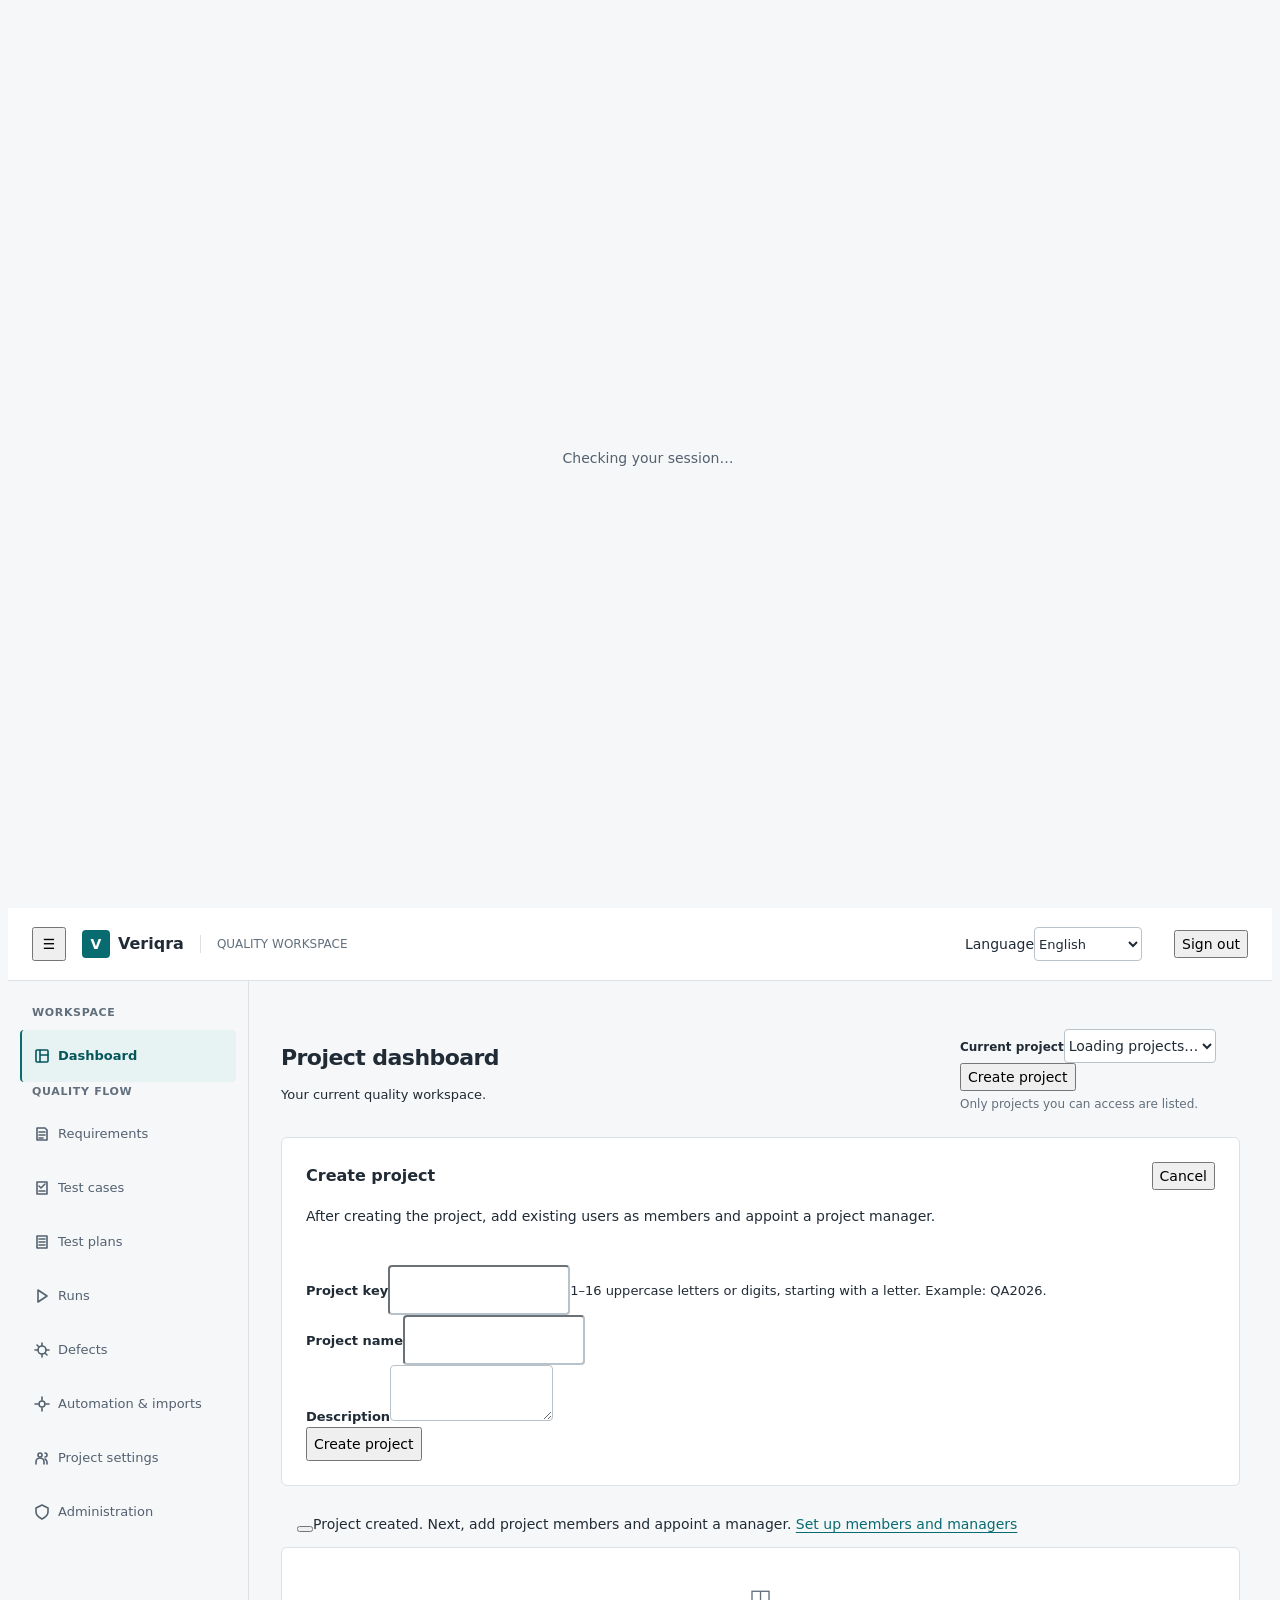
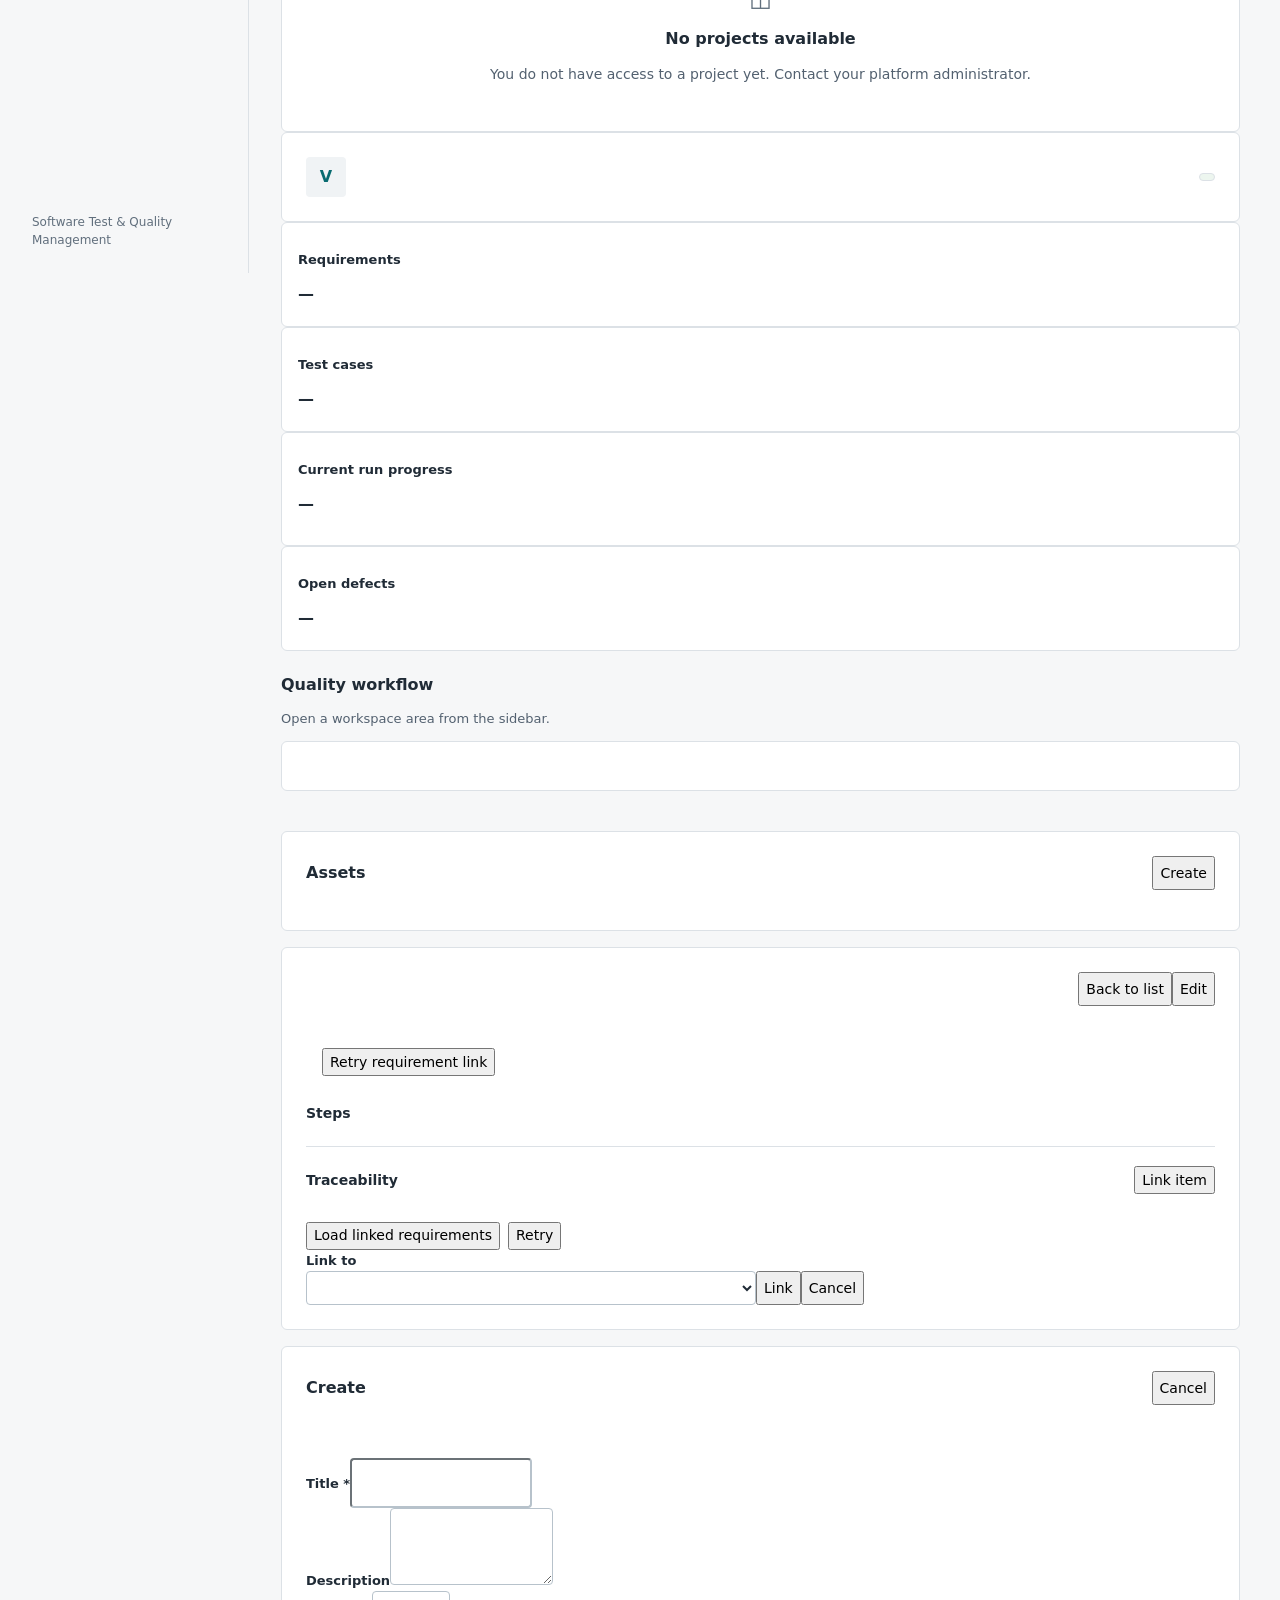
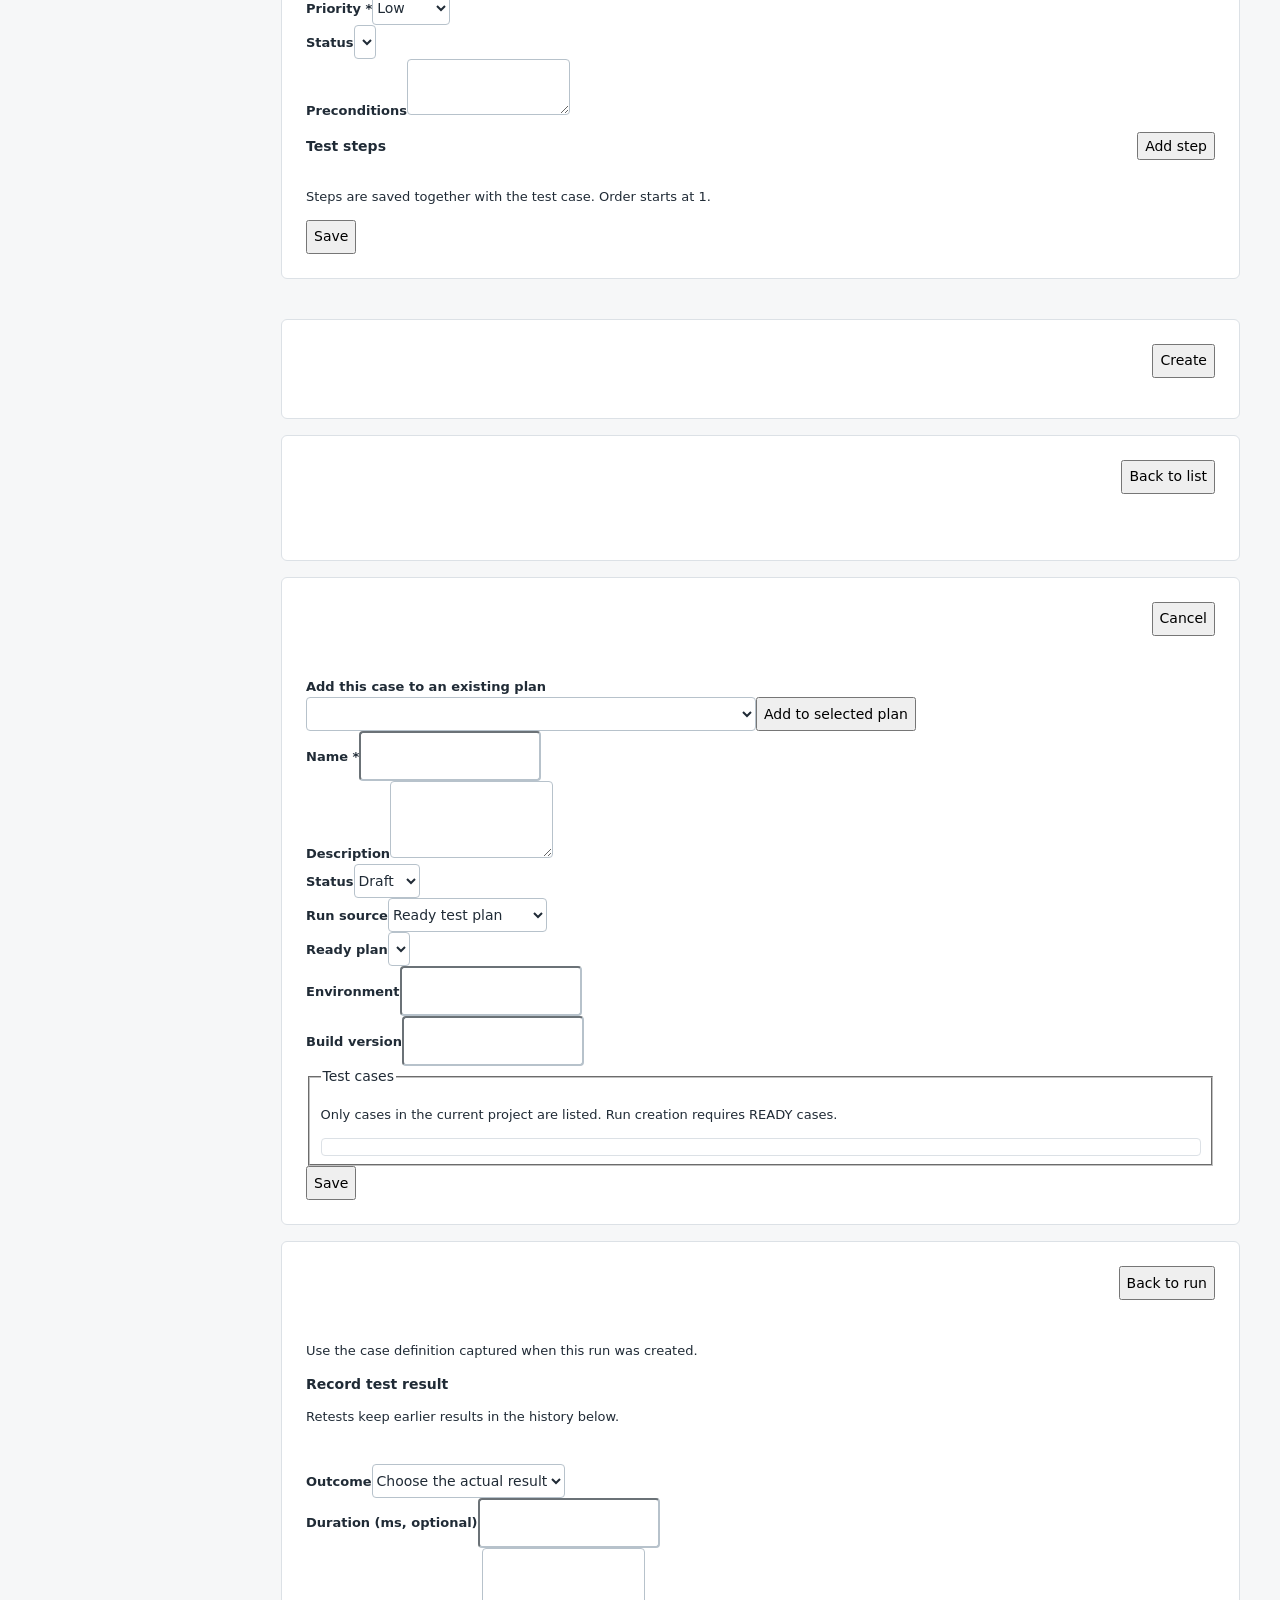
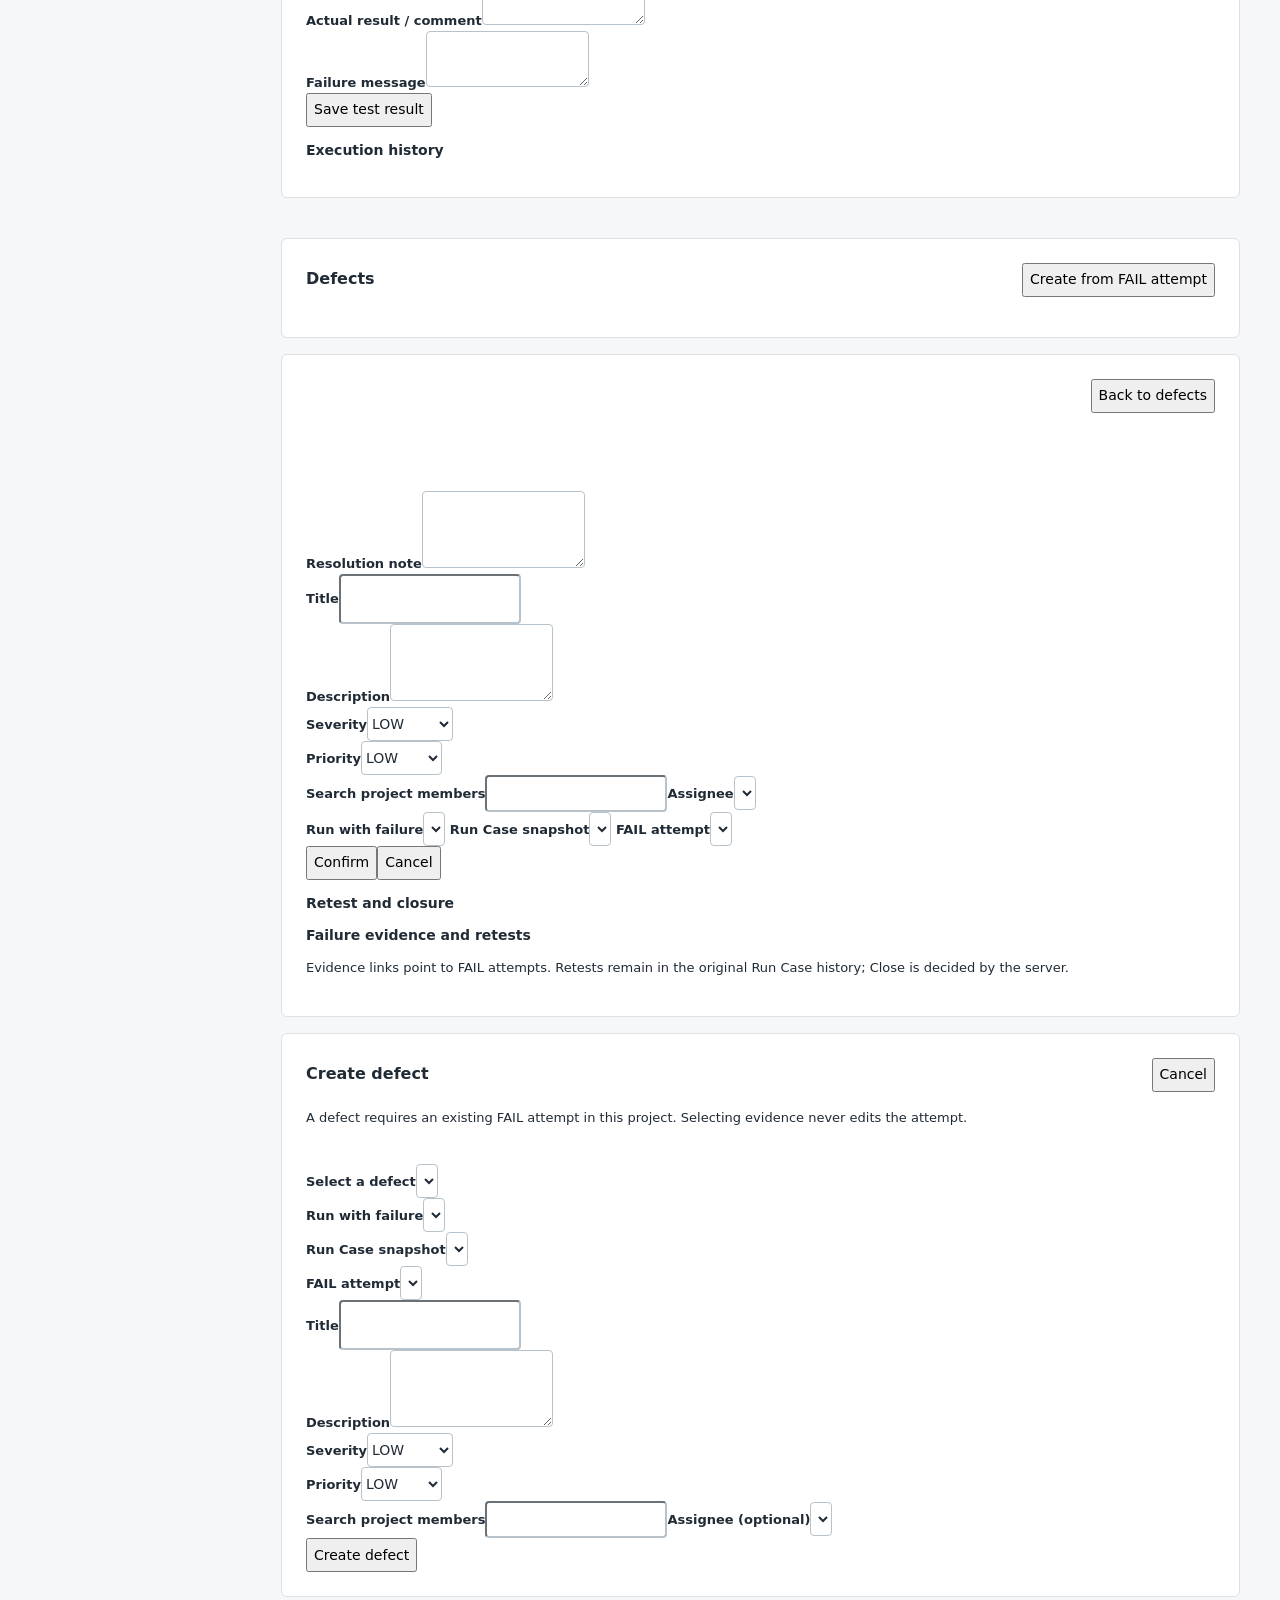
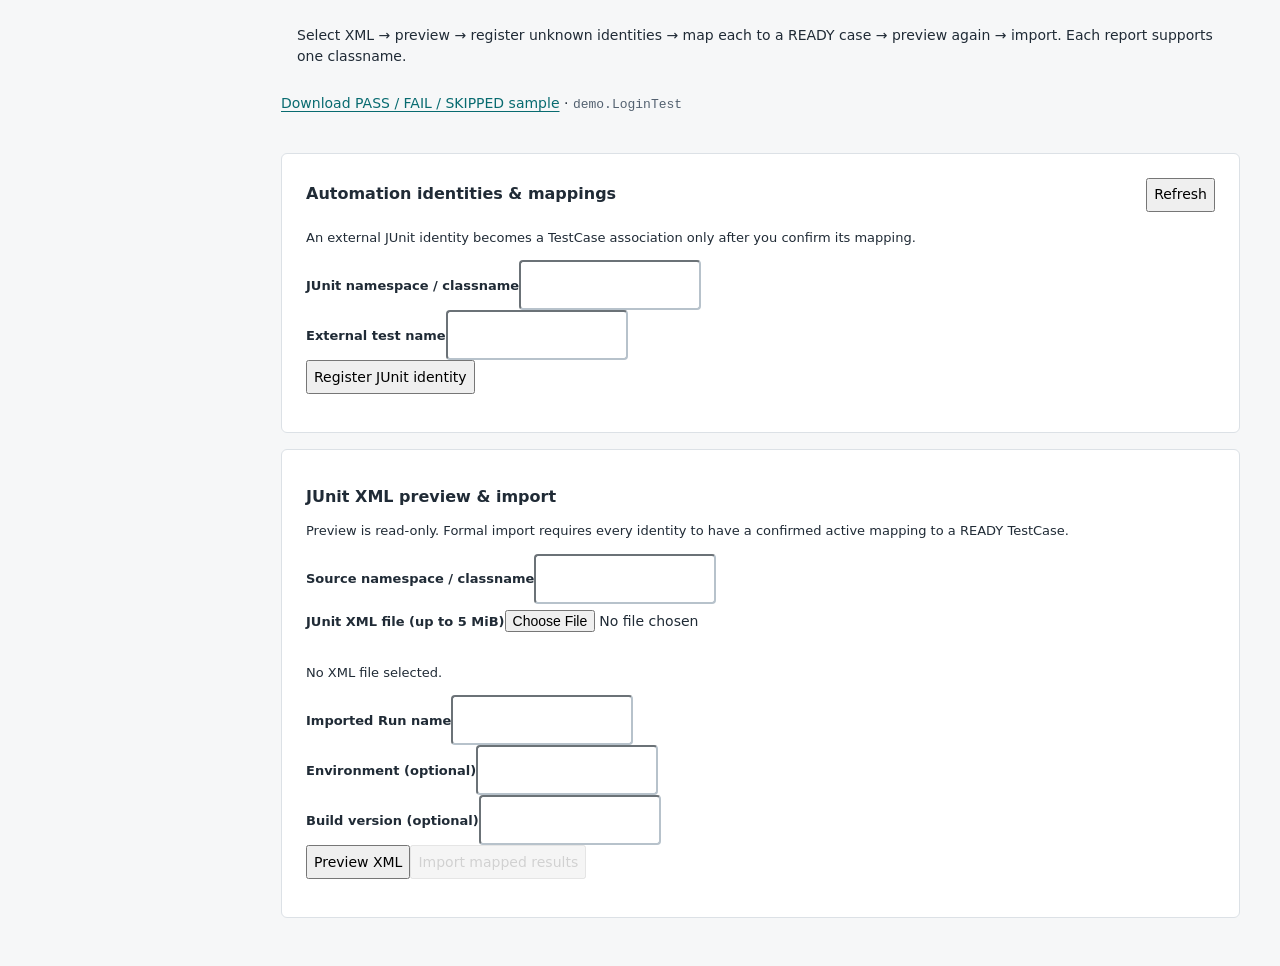
==== src/main/webapp/index.html @ d12abfbe "feat: simplify v0.9 demo workspaces and project settings" ====
<!doctype html>
<html lang="en">
<head>
  <meta charset="utf-8">
  <meta name="viewport" content="width=device-width, initial-scale=1">
  <script src="assets/js/locale-bootstrap.js"></script>
  <title data-i18n="shell.workspaceVeriqra">Workspace · Veriqra</title>
  <link rel="stylesheet" href="assets/vendor/bootstrap-5.3.8.min.css">
  <link rel="stylesheet" href="assets/css/app.css">
  <script defer src="assets/vendor/jquery-3.7.1.min.js"></script>
  <script defer src="assets/vendor/bootstrap-5.3.8.bundle.min.js"></script>
  <script defer src="assets/js/i18n.js"></script>
  <script defer src="assets/js/api.js"></script>
  <script defer src="assets/js/workflow-context.js"></script>
  <script defer src="assets/js/app.js"></script>
  <script defer src="assets/js/test-assets.js"></script>
  <script defer src="assets/js/ai-cases.js"></script>
  <script defer src="assets/js/execution.js"></script>
  <script defer src="assets/js/defects.js"></script>
  <script defer src="assets/js/automation-imports.js"></script>
  <script defer src="assets/js/import-history.js"></script>
  <script defer src="assets/js/project-settings.js"></script>
  <script defer src="assets/js/shell.js"></script>
</head>
<body class="app-page">
  <div id="bootstrap-screen" class="bootstrap-screen" role="status" aria-live="polite">
    <span class="spinner-border text-primary" aria-hidden="true"></span>
    <span data-i18n="shell.checkingYourSession">Checking your session…</span>
  </div>
  <div id="app-shell" class="app-shell d-none">
    <header class="app-topbar">
      <button id="sidebar-toggle" class="btn btn-outline-secondary vq-icon-button d-lg-none" type="button" aria-label="Toggle navigation" data-i18n-aria-label="shell.toggleNavigation" aria-controls="sidebar" aria-expanded="false">☰</button>
      <a class="topbar-brand" href="index.html" aria-label="Veriqra dashboard" data-i18n-aria-label="shell.veriqraDashboard"><span class="brand-square">V</span><span>Veriqra</span></a>
      <span class="topbar-context d-none d-md-inline" data-i18n="shell.qualityWORKSPACE">QUALITY WORKSPACE</span>
      <div class="topbar-spacer"></div>
      <div class="locale-control"><label for="locale-switch" class="visually-hidden" data-i18n="common.language">Language</label><select id="locale-switch" data-locale-switch class="form-select form-select-sm" aria-label="Language" data-i18n-aria-label="common.language"><option value="en">English</option><option value="zh-CN">简体中文</option></select></div>
      <span id="current-user" class="current-user"></span>
      <button id="logout-button" class="btn btn-outline-secondary btn-sm" type="button" data-i18n="common.signOut">Sign out</button>
    </header>
    <div class="app-body">
      <nav id="sidebar" class="sidebar" aria-label="Primary navigation" data-i18n-aria-label="shell.primaryNavigation">
        <div class="sidebar-heading" data-i18n="shell.workspace">WORKSPACE</div>
        <a class="nav-item active" href="#dashboard" data-view="dashboard" aria-current="page"><svg class="vq-nav-icon" viewBox="0 0 16 16" aria-hidden="true"><rect x="2" y="2" width="12" height="12" rx="1"/><path d="M6 2v12M6 7h8"/></svg><span data-i18n="common.dashboard">Dashboard</span></a>
        <div class="sidebar-heading mt-4" data-i18n="shell.qualityFLOW">QUALITY FLOW</div>
        <a class="nav-item" href="#requirements" data-view="requirements"><svg class="vq-nav-icon" viewBox="0 0 16 16" aria-hidden="true"><path d="M3 2h8l2 2v10H3zM5 6h6M5 9h6M5 12h4"/></svg><span data-i18n="common.requirements">Requirements</span></a>
        <a class="nav-item" href="#test-cases" data-view="test-cases"><svg class="vq-nav-icon" viewBox="0 0 16 16" aria-hidden="true"><path d="M3 2h10v12H3zM5 6l2 2 4-4M5 11h6"/></svg><span data-i18n="common.testCases">Test cases</span></a>
        <a class="nav-item" href="#test-plans" data-view="test-plans"><svg class="vq-nav-icon" viewBox="0 0 16 16" aria-hidden="true"><path d="M3 2h10v12H3zM5 5h6M5 8h6M5 11h6"/></svg><span data-i18n="common.testPlans">Test plans</span></a>
        <a class="nav-item" href="#runs" data-view="runs"><svg class="vq-nav-icon" viewBox="0 0 16 16" aria-hidden="true"><path d="M4 2l9 6-9 6z"/></svg><span data-i18n="common.runs">Runs</span></a>
        <a class="nav-item" href="#defects" data-view="defects"><svg class="vq-nav-icon" viewBox="0 0 16 16" aria-hidden="true"><circle cx="8" cy="8" r="4"/><path d="M8 1v3M8 12v3M1 8h3M12 8h3M3 3l2 2M11 11l2 2"/></svg><span data-i18n="common.defects">Defects</span></a>
        <a class="nav-item" href="#automation" data-view="automation"><svg class="vq-nav-icon" viewBox="0 0 16 16" aria-hidden="true"><circle cx="8" cy="8" r="3"/><path d="M8 1v3M8 12v3M1 8h3M12 8h3"/></svg><span data-i18n="common.automationImports">Automation &amp; imports</span></a>
        <a class="nav-item" href="#project-settings" data-view="project-settings"><svg class="vq-nav-icon" viewBox="0 0 16 16" aria-hidden="true"><circle cx="6" cy="5" r="2"/><path d="M2 14v-2a4 4 0 018 0v2M11 3a2 2 0 010 4M13 14v-2a4 4 0 00-2-3"/></svg><span data-i18n="projectSettings.navigation">Project settings</span></a>
        <a class="nav-item d-none" id="admin-entry" href="admin/users.html"><svg class="vq-nav-icon" viewBox="0 0 16 16" aria-hidden="true"><path d="M8 1l6 3v4c0 4-6 7-6 7S2 12 2 8V4z"/></svg><span data-i18n="common.administration">Administration</span></a>
        <div class="sidebar-footer" data-i18n="shell.softwareTestQualityManagement">Software Test &amp; Quality Management</div>
      </nav>
      <main id="main-content" class="content" tabindex="-1">
        <div id="page-alert" class="alert alert-danger d-none" role="alert" aria-live="assertive"></div>
        <div class="page-heading">
          <div><p id="view-eyebrow" class="eyebrow mb-2" data-i18n="shell.overview">OVERVIEW</p><h1 id="view-title" data-i18n="shell.projectDashboard">Project dashboard</h1><p id="view-description" class="text-secondary" data-i18n="shell.yourCurrentQualityWorkspace">Your current quality workspace.</p></div>
          <div class="project-picker"><label for="project-select" class="form-label" data-i18n="shell.currentProject">Current project</label><select id="project-select" class="form-select" aria-describedby="project-help"><option value="" data-i18n="shell.loadingProjects">Loading projects…</option></select><button id="project-create-open" class="btn btn-outline-primary btn-sm mt-2 d-none" type="button" aria-controls="project-create-form" aria-expanded="false" data-i18n="project.create">Create project</button><small id="project-help" class="text-secondary" data-i18n="shell.onlyProjectsYouCanAccessAreListed">Only projects you can access are listed.</small></div>
        </div>
        <form id="project-create-form" class="asset-panel d-none" aria-labelledby="project-create-title">
          <div class="asset-panel-heading"><h2 id="project-create-title" data-i18n="project.create">Create project</h2><button id="project-create-cancel" class="btn btn-outline-secondary btn-sm" type="button" data-i18n="common.cancel">Cancel</button></div>
          <p data-i18n="project.createHelp">After creating the project, add existing users as members and appoint a project manager.</p>
          <div id="project-create-error" class="alert alert-danger d-none" role="alert"></div>
          <div class="row g-3 mb-3"><div class="col-md-4"><label for="project-create-key" class="form-label" data-i18n="project.key">Project key</label><input id="project-create-key" class="form-control" maxlength="16" pattern="[A-Z][A-Z0-9]{0,15}" required aria-describedby="project-key-help"><small id="project-key-help" data-i18n="project.keyHelp">1–16 uppercase letters or digits, starting with a letter. Example: QA2026.</small></div><div class="col-md-8"><label for="project-create-name" class="form-label" data-i18n="project.name">Project name</label><input id="project-create-name" class="form-control" maxlength="160" required></div></div>
          <div class="mb-3"><label for="project-create-description" class="form-label" data-i18n="common.description">Description</label><textarea id="project-create-description" class="form-control" rows="2"></textarea></div>
          <button id="project-create-submit" class="btn btn-primary" type="submit" data-i18n="project.create">Create project</button>
        </form>
        <div id="project-created" class="alert alert-success d-none" role="status"><button id="project-created-dismiss" type="button" class="btn-close float-end" aria-label="Close" data-i18n-aria-label="common.close"></button><span data-i18n="project.created">Project created. Next, add project members and appoint a manager.</span> <a href="#project-settings" id="project-setup-link" data-i18n="project.setup">Set up members and managers</a></div>
        <section id="empty-projects" class="empty-state d-none" aria-labelledby="empty-title"><div class="empty-icon" aria-hidden="true">◫</div><h2 id="empty-title" data-i18n="shell.noProjectsAvailable">No projects available</h2><p data-i18n="shell.youDoNotHaveAccessToAProjectYetContactYourPlatformAdministrator">You do not have access to a project yet. Contact your platform administrator.</p></section>
        <section id="project-dashboard" class="d-none" aria-labelledby="project-title">
          <div id="project-hero" class="project-hero"><div class="project-monogram" aria-hidden="true">V</div><div class="project-hero-text"><span id="project-key" class="eyebrow"></span><h2 id="project-title"></h2><p id="project-description" class="mb-0"></p></div><span id="project-status" class="status-pill"></span></div>
          <div id="dashboard-summary" class="row g-3 mt-1" aria-live="polite">
            <div class="col-sm-6 col-xl-3"><div class="info-card"><h3 class="fs-6 text-secondary" data-i18n="common.requirements">Requirements</h3><p id="dashboard-requirements-count" class="info-value mb-0">—</p></div></div>
            <div class="col-sm-6 col-xl-3"><div class="info-card"><h3 class="fs-6 text-secondary" data-i18n="common.testCases">Test cases</h3><p id="dashboard-cases-count" class="info-value mb-0">—</p></div></div>
            <div class="col-sm-6 col-xl-3"><div class="info-card"><h3 class="fs-6 text-secondary" data-i18n="dashboard.currentRunProgress">Current run progress</h3><p id="dashboard-progress-count" class="info-value">—</p><p id="dashboard-progress-detail" class="small text-secondary mb-0"></p></div></div>
            <div class="col-sm-6 col-xl-3"><div class="info-card"><h3 class="fs-6 text-secondary" data-i18n="dashboard.openDefects">Open defects</h3><p id="dashboard-defects-count" class="info-value mb-0">—</p></div></div>
          </div>
          <div class="section-heading"><h2 data-i18n="shell.qualityWorkflow">Quality workflow</h2><p data-i18n="shell.openAWorkspaceAreaFromTheSidebar">Open a workspace area from the sidebar.</p></div>
          <section id="qa-next-step" class="asset-panel mt-3" aria-live="polite"></section>
          <div id="workflow" class="workflow-grid" aria-label="Quality workflow pages" data-i18n-aria-label="shell.upcomingWorkflowPages"></div>
        </section>
        <section id="asset-workspace" class="d-none" aria-label="Test assets" data-i18n-aria-label="shell.testAssets">
          <div id="asset-notice" class="alert d-none" role="status" aria-live="polite"></div>
          <div id="asset-list-panel" class="asset-panel">
            <div class="asset-panel-heading"><h2 id="asset-list-title" data-i18n="shell.assets">Assets</h2><button id="asset-new" class="btn btn-primary" type="button" data-i18n="common.create">Create</button></div>
            <p id="asset-list-status" class="text-secondary" role="status" aria-live="polite"></p>
            <div id="asset-list" class="asset-list"></div>
          </div>
          <div id="asset-detail-panel" class="asset-panel d-none">
            <div class="asset-panel-heading"><h2 id="asset-detail-title"></h2><div class="d-flex gap-2"><button id="asset-back" class="btn btn-outline-secondary" type="button" data-i18n="shell.backToList">Back to list</button><button id="asset-edit" class="btn btn-primary" type="button" data-i18n="common.edit">Edit</button></div></div>
            <div id="asset-detail" class="asset-detail"></div>
            <p id="asset-readonly-note" class="text-secondary small d-none" role="status"></p>
            <div id="asset-primary-actions" class="step-actions mb-3"></div>
            <div id="asset-partial-link-panel" class="alert alert-warning d-none" role="status"><p id="asset-partial-link-status"></p><button id="asset-partial-link-retry" class="btn btn-outline-primary btn-sm" type="button" data-i18n="assets.retryRequirementLink">Retry requirement link</button></div>
            <div id="asset-steps-section" class="d-none"><h3 data-i18n="shell.steps">Steps</h3><div id="asset-steps"></div></div>
            <div id="asset-trace-section"><div class="asset-panel-heading"><h3 data-i18n="shell.traceability">Traceability</h3><button id="trace-add-button" class="btn btn-outline-primary btn-sm" type="button" data-i18n="shell.linkItem">Link item</button></div><p id="trace-help" class="text-secondary small"></p><p id="asset-trace-status" role="status" aria-live="polite"></p><div class="step-actions mb-2"><button id="asset-trace-load" class="btn btn-outline-secondary btn-sm d-none" type="button" data-i18n="assets.loadRequirements">Load linked requirements</button><button id="asset-trace-retry" class="btn btn-outline-secondary btn-sm d-none" type="button" data-i18n="common.retry">Retry</button></div><div id="asset-traces"></div>
              <form id="trace-form" class="d-none" novalidate><label id="trace-target-label" for="trace-target" class="form-label" data-i18n="shell.linkTo">Link to</label><div class="d-flex flex-wrap gap-2"><select id="trace-target" class="form-select asset-link-select" required></select><button id="trace-submit" type="submit" class="btn btn-primary" data-i18n="shell.link">Link</button><button id="trace-cancel" type="button" class="btn btn-outline-secondary" data-i18n="common.cancel">Cancel</button></div></form>
            </div>
          </div>
          <form id="asset-form" class="asset-panel d-none" novalidate>
            <div class="asset-panel-heading"><h2 id="asset-form-title" data-i18n="common.create">Create</h2><button id="asset-form-cancel" class="btn btn-outline-secondary" type="button" data-i18n="common.cancel">Cancel</button></div>
            <div id="asset-form-error" class="alert alert-danger d-none" role="alert" aria-live="assertive"></div>
            <p id="asset-form-context" class="text-secondary small" role="status"></p><p id="asset-form-guidance" class="text-secondary small"></p>
            <div class="mb-3"><label for="asset-title" class="form-label"><span data-i18n="common.title">Title</span> <span aria-hidden="true">*</span></label><input id="asset-title" class="form-control" maxlength="240" required aria-required="true"></div>
            <div class="mb-3"><label for="asset-description" class="form-label" data-i18n="common.description">Description</label><textarea id="asset-description" class="form-control" rows="3"></textarea></div>
            <div class="row g-3 mb-3"><div class="col-sm-6"><label for="asset-priority" class="form-label"><span data-i18n="common.priority">Priority</span> <span aria-hidden="true">*</span></label><select id="asset-priority" class="form-select" required><option value="LOW" data-i18n="shell.low">Low</option><option value="MEDIUM" data-i18n="shell.medium">Medium</option><option value="HIGH" data-i18n="shell.high">High</option></select></div><div id="asset-status-wrap" class="col-sm-6 d-none"><label for="asset-status" class="form-label" data-i18n="common.status">Status</label><select id="asset-status" class="form-select"></select></div></div>
            <div id="asset-case-fields" class="d-none"><div class="mb-3"><label for="asset-preconditions" class="form-label" data-i18n="shell.preconditions">Preconditions</label><textarea id="asset-preconditions" class="form-control" rows="2"></textarea></div><div class="asset-panel-heading"><h3 data-i18n="shell.testSteps">Test steps</h3><button id="step-add" class="btn btn-outline-primary btn-sm" type="button" data-i18n="shell.addStep">Add step</button></div><p class="text-secondary small" data-i18n="shell.stepsAreSavedTogetherWithTheTestCaseOrderStartsAt1">Steps are saved together with the test case. Order starts at 1.</p><div id="step-editor"></div></div>
            <button id="asset-save" class="btn btn-primary" type="submit" data-i18n="common.save">Save</button>
          </form>
        </section>
        <section id="execution-workspace" class="d-none" aria-label="Plans and runs" data-i18n-aria-label="shell.plansAndRuns">
          <div id="execution-notice" class="alert d-none" role="status" aria-live="polite"></div>
          <div id="execution-list-panel" class="asset-panel">
            <div class="asset-panel-heading"><h2 id="execution-list-title"></h2><button id="execution-new" class="btn btn-primary" type="button" data-i18n="common.create">Create</button></div>
            <p id="execution-list-status" role="status" aria-live="polite" class="text-secondary"></p>
            <div id="execution-list"></div>
          </div>
          <div id="execution-detail-panel" class="asset-panel d-none">
            <div class="asset-panel-heading"><h2 id="execution-detail-title"></h2><button id="execution-back" class="btn btn-outline-secondary" type="button" data-i18n="shell.backToList">Back to list</button></div>
            <div id="execution-detail"></div>
            <div id="execution-context" class="step-actions mb-2"></div><div id="execution-progress" class="mb-3" role="status" aria-live="polite"></div>
            <div id="execution-actions" class="step-actions"></div>
            <section id="execution-items-section" class="mt-4" aria-label="Plan cases or run snapshots" data-i18n-aria-label="shell.planCasesOrRunSnapshots"><h3 id="execution-items-title"></h3><p id="execution-items-status" role="status" aria-live="polite"></p><div id="execution-items"></div></section>
          </div>
          <form id="execution-form" class="asset-panel d-none" novalidate>
            <div class="asset-panel-heading"><h2 id="execution-form-title"></h2><button id="execution-cancel" class="btn btn-outline-secondary" type="button" data-i18n="common.cancel">Cancel</button></div>
            <div id="execution-form-error" class="alert alert-danger d-none" role="alert" aria-live="assertive"></div>
            <div id="execution-form-context" class="mb-3"></div>
            <div id="execution-existing-plan-wrap" class="d-none mb-3"><label for="execution-existing-plan" class="form-label" data-i18n="execution.addCaseToExistingPlan">Add this case to an existing plan</label><div class="d-flex flex-wrap gap-2"><select id="execution-existing-plan" class="form-select asset-link-select"></select><button id="execution-add-existing" class="btn btn-outline-primary" type="button" data-i18n="execution.addToSelectedPlan">Add to selected plan</button></div></div>
            <div class="mb-3"><label for="execution-name" class="form-label"><span data-i18n="common.name">Name</span> <span aria-hidden="true">*</span></label><input id="execution-name" class="form-control" required maxlength="160"></div>
            <div id="execution-description-wrap" class="mb-3"><label for="execution-description" class="form-label" data-i18n="common.description">Description</label><textarea id="execution-description" class="form-control" rows="3"></textarea></div>
            <div id="execution-status-wrap" class="mb-3 d-none"><label for="execution-status" class="form-label" data-i18n="common.status">Status</label><select id="execution-status" class="form-select"><option value="DRAFT" data-i18n="shell.draft">Draft</option><option value="READY" data-i18n="shell.ready">Ready</option></select></div>
            <div id="execution-run-fields" class="d-none">
              <div class="mb-3"><label for="execution-origin" class="form-label" data-i18n="shell.runSource">Run source</label><select id="execution-origin" class="form-select"><option value="plan" data-i18n="shell.readyTestPlan">Ready test plan</option><option value="adhoc" data-i18n="shell.adHocReadyCases">Ad-hoc ready cases</option></select></div>
              <div id="execution-plan-wrap" class="mb-3"><label for="execution-plan" class="form-label" data-i18n="shell.readyPlan">Ready plan</label><select id="execution-plan" class="form-select"></select><div id="execution-plan-preview" class="text-secondary small mt-2" role="status" aria-live="polite"></div></div>
              <div class="row g-3 mb-3"><div class="col-sm-6"><label for="execution-environment" class="form-label" data-i18n="shell.environment">Environment</label><input id="execution-environment" class="form-control" maxlength="160"></div><div class="col-sm-6"><label for="execution-build" class="form-label" data-i18n="shell.buildVersion">Build version</label><input id="execution-build" class="form-control" maxlength="80"></div></div>
            </div>
            <fieldset id="execution-cases-fieldset" class="mb-3"><legend class="fs-6" data-i18n="common.testCases">Test cases</legend><p class="text-secondary small" data-i18n="shell.onlyCasesInTheCurrentProjectAreListedRunCreationRequiresREADYCases">Only cases in the current project are listed. Run creation requires READY cases.</p><div id="execution-case-selector" class="execution-selector"></div></fieldset>
            <button id="execution-save" class="btn btn-primary" type="submit" data-i18n="common.save">Save</button>
          </form>
          <section id="execution-case-panel" class="asset-panel d-none" aria-label="Run case snapshot and attempts" data-i18n-aria-label="shell.runCaseSnapshotAndAttempts">
            <div class="asset-panel-heading"><h2 id="execution-case-title"></h2><button id="execution-case-back" class="btn btn-outline-secondary" type="button" data-i18n="shell.backToRun">Back to run</button></div>
            <div id="execution-case-context" class="step-actions mb-2"></div><div id="execution-case-progress" role="status" aria-live="polite"></div><div id="execution-case-navigation" class="step-actions mb-3"></div>
            <p class="text-secondary small" data-i18n="shell.snapshotCapturedWhenThisRunWasCreatedLaterEditsToTheTestCaseDoNotChangeIt">Use the case definition captured when this run was created.</p>
            <div id="execution-snapshot"></div>
            <form id="execution-attempt-form" class="mt-4 d-none" novalidate>
              <h3 class="fs-5" data-i18n="shell.recordANewAttempt">Record test result</h3><p class="text-secondary small" data-i18n="shell.retestingAppendsANewAttemptEarlierResultsRemainVisible">Retests keep earlier results in the history below.</p>
              <div id="execution-attempt-error" class="alert alert-danger d-none" role="alert" aria-live="assertive"></div>
              <div class="row g-3 mb-3"><div class="col-sm-6"><label for="execution-outcome" class="form-label" data-i18n="shell.outcome">Outcome</label><select id="execution-outcome" class="form-select" required><option value="" data-i18n="r2Exec.chooseOutcome">Choose the actual result</option><option value="PASS" data-i18n="status.pass">PASS</option><option value="FAIL" data-i18n="status.fail">FAIL</option><option value="BLOCKED" data-i18n="status.blocked">BLOCKED</option><option value="SKIPPED" data-i18n="status.skipped">SKIPPED</option></select></div><div class="col-sm-6"><label for="execution-duration" class="form-label" data-i18n="shell.durationMsOptional">Duration (ms, optional)</label><input id="execution-duration" class="form-control" type="number" min="0" step="1"></div></div>
              <div class="mb-3"><label for="execution-comment" class="form-label" data-i18n="shell.actualResultComment">Actual result / comment</label><textarea id="execution-comment" class="form-control" rows="3"></textarea></div>
              <div id="execution-failure-wrap" class="mb-3 d-none"><label for="execution-failure" class="form-label" data-i18n="shell.failureMessage">Failure message</label><textarea id="execution-failure" class="form-control" rows="2"></textarea></div>
              <button id="execution-submit" class="btn btn-primary" type="submit" data-i18n="shell.recordNewAttempt">Save test result</button>
            </form>
            <h3 class="fs-5 mt-4" data-i18n="shell.attemptHistory">Execution history</h3>
            <p id="execution-history-status" role="status" aria-live="polite"></p><div id="execution-history"></div>

          </section>
        </section>
        <section id="defect-workspace" class="d-none" aria-label="Defects" data-i18n-aria-label="common.defects">
          <div id="defect-notice" class="alert d-none" role="status" aria-live="polite"></div>
          <div id="defect-list-panel" class="asset-panel">
            <div class="asset-panel-heading"><h2 data-i18n="common.defects">Defects</h2><button id="defect-new" class="btn btn-primary" type="button" data-i18n="shell.createFromFAILAttempt">Create from FAIL attempt</button></div>
            <p id="defect-list-status" role="status" aria-live="polite"></p><div id="defect-list"></div>
          </div>
          <div id="defect-detail-panel" class="asset-panel d-none">
            <div class="asset-panel-heading"><h2 id="defect-detail-title"></h2><button id="defect-back" class="btn btn-outline-secondary" type="button" data-i18n="shell.backToDefects">Back to defects</button></div>
            <div id="defect-detail"></div>
            <div id="defect-actions" class="step-actions"></div>
            <div id="defect-action-status" class="alert d-none mt-3" role="status" aria-live="polite"></div>
            <form id="defect-action-form" class="mt-4 d-none" novalidate>
              <h3 id="defect-action-title" class="fs-5"></h3>
              <p id="defect-action-help" class="text-secondary small"></p>
              <div id="defect-action-error" class="alert alert-danger d-none" role="alert" aria-live="assertive"></div>
              <div id="defect-resolution-wrap" class="mb-3 d-none"><label for="defect-resolution" class="form-label" data-i18n="shell.resolutionNote">Resolution note</label><textarea id="defect-resolution" class="form-control" rows="3"></textarea></div>
              <div id="defect-edit-fields" class="d-none">
                <div class="mb-3"><label for="defect-edit-title" class="form-label" data-i18n="common.title">Title</label><input id="defect-edit-title" class="form-control" maxlength="240"></div>
                <div class="mb-3"><label for="defect-edit-description" class="form-label" data-i18n="common.description">Description</label><textarea id="defect-edit-description" class="form-control" rows="3"></textarea></div>
                <div class="row g-3 mb-3"><div class="col-sm-6"><label for="defect-edit-severity" class="form-label" data-i18n="common.severity">Severity</label><select id="defect-edit-severity" class="form-select"><option value="LOW" data-i18n="status.low">LOW</option><option value="MEDIUM" data-i18n="status.medium">MEDIUM</option><option value="HIGH" data-i18n="status.high">HIGH</option><option value="CRITICAL" data-i18n="status.critical">CRITICAL</option></select></div><div class="col-sm-6"><label for="defect-edit-priority" class="form-label" data-i18n="common.priority">Priority</label><select id="defect-edit-priority" class="form-select"><option value="LOW" data-i18n="status.low">LOW</option><option value="MEDIUM" data-i18n="status.medium">MEDIUM</option><option value="HIGH" data-i18n="status.high">HIGH</option></select></div></div>
              </div>
              <div id="defect-action-assignee-wrap" class="mb-3 d-none"><label for="defect-action-assignee-search" class="form-label" data-i18n="defects.searchAssignee">Search project members</label><input id="defect-action-assignee-search" class="form-control mb-2" type="search" autocomplete="off"><label for="defect-action-assignee" class="form-label" data-i18n="defects.assignee">Assignee</label><select id="defect-action-assignee" class="form-select" aria-describedby="defect-action-assignee-status"></select><div id="defect-action-assignee-status" class="small text-secondary mt-1" role="status"></div></div>
              <div id="defect-action-evidence" class="d-none">
                <label for="defect-action-run" class="form-label" data-i18n="shell.runWithFailure">Run with failure</label><select id="defect-action-run" class="form-select mb-2"></select>
                <label for="defect-action-case" class="form-label" data-i18n="shell.runCaseSnapshot">Run Case snapshot</label><select id="defect-action-case" class="form-select mb-2"></select>
                <label for="defect-action-attempt" class="form-label" data-i18n="shell.failAttempt">FAIL attempt</label><select id="defect-action-attempt" class="form-select mb-3"></select>
              </div>
              <div class="d-flex flex-wrap gap-2"><button id="defect-action-submit" class="btn btn-primary" type="submit" data-i18n="common.confirm">Confirm</button><button id="defect-action-cancel" class="btn btn-outline-secondary" type="button" data-i18n="common.cancel">Cancel</button></div>
            </form>
            <section class="mt-4" aria-labelledby="defect-closure-heading"><h3 id="defect-closure-heading" class="fs-5" data-i18n="defects.retestAndClosure">Retest and closure</h3><div id="defect-closure" aria-live="polite"></div></section>
            <h3 class="fs-5 mt-4" data-i18n="shell.failureEvidenceAndRetests">Failure evidence and retests</h3>
            <p class="text-secondary small" data-i18n="shell.evidenceLinksPointToFAILAttemptsRetestsRemainInTheOriginalRunCaseHistoryCloseIsDecidedByTheServer">Evidence links point to FAIL attempts. Retests remain in the original Run Case history; Close is decided by the server.</p>
            <p id="defect-evidence-status" role="status" aria-live="polite"></p><div id="defect-evidence"></div>
          </div>
          <form id="defect-create-form" class="asset-panel d-none" novalidate>
            <div class="asset-panel-heading"><h2 id="defect-create-heading" data-i18n="shell.createDefect">Create defect</h2><button id="defect-create-cancel" class="btn btn-outline-secondary" type="button" data-i18n="common.cancel">Cancel</button></div>
            <p class="text-secondary small" data-i18n="shell.aDefectRequiresAnExistingFAILAttemptInThisProjectSelectingEvidenceNeverEditsTheAttempt">A defect requires an existing FAIL attempt in this project. Selecting evidence never edits the attempt.</p>
            <div id="defect-create-error" class="alert alert-danger d-none" role="alert" aria-live="assertive"></div>
            <div id="defect-create-context" class="text-secondary small mb-3" role="status"></div>
            <div id="defect-create-target-wrap" class="mb-3 d-none"><label for="defect-create-target" class="form-label" data-i18n="defects.selectDefect">Select a defect</label><select id="defect-create-target" class="form-select"></select></div>
            <div class="mb-3"><label for="defect-create-run" class="form-label" data-i18n="shell.runWithFailure">Run with failure</label><select id="defect-create-run" class="form-select" required></select></div>
            <div class="mb-3"><label for="defect-create-case" class="form-label" data-i18n="shell.runCaseSnapshot">Run Case snapshot</label><select id="defect-create-case" class="form-select" required></select></div>
            <div class="mb-3"><label for="defect-create-attempt" class="form-label" data-i18n="shell.failAttempt">FAIL attempt</label><select id="defect-create-attempt" class="form-select" required></select></div>
            <div id="defect-create-fields"><div class="mb-3"><label for="defect-create-title" class="form-label" data-i18n="common.title">Title</label><input id="defect-create-title" class="form-control" maxlength="240" required></div>
            <div class="mb-3"><label for="defect-create-description" class="form-label" data-i18n="common.description">Description</label><textarea id="defect-create-description" class="form-control" rows="3"></textarea></div>
            <div class="row g-3 mb-3"><div class="col-sm-6"><label for="defect-create-severity" class="form-label" data-i18n="common.severity">Severity</label><select id="defect-create-severity" class="form-select"><option value="LOW" data-i18n="status.low">LOW</option><option value="MEDIUM" data-i18n="status.medium">MEDIUM</option><option value="HIGH" data-i18n="status.high">HIGH</option><option value="CRITICAL" data-i18n="status.critical">CRITICAL</option></select></div><div class="col-sm-6"><label for="defect-create-priority" class="form-label" data-i18n="common.priority">Priority</label><select id="defect-create-priority" class="form-select"><option value="LOW" data-i18n="status.low">LOW</option><option value="MEDIUM" data-i18n="status.medium">MEDIUM</option><option value="HIGH" data-i18n="status.high">HIGH</option></select></div></div>
            <div class="mb-3"><label for="defect-create-assignee-search" class="form-label" data-i18n="defects.searchAssignee">Search project members</label><input id="defect-create-assignee-search" class="form-control mb-2" type="search" autocomplete="off"><label for="defect-create-assignee" class="form-label" data-i18n="defects.optionalAssignee">Assignee (optional)</label><select id="defect-create-assignee" class="form-select" aria-describedby="defect-create-assignee-status"></select><div id="defect-create-assignee-status" class="small text-secondary mt-1" role="status"></div></div>
            </div>
            <button id="defect-create-submit" class="btn btn-primary" type="submit" data-i18n="shell.createDefect">Create defect</button>
          </form>
        </section>
        <section id="project-settings-workspace" class="d-none" aria-label="Project settings" data-i18n-aria-label="projectSettings.navigation"></section>
        <section id="automation-workspace" class="d-none" aria-label="Automation and JUnit imports" data-i18n-aria-label="shell.automationAndJUnitImports">
          <p class="alert alert-info" data-i18n="imports.workflow">Select XML → preview → register unknown identities → map each to a READY case → preview again → import. Each report supports one classname.</p>
          <p><a href="samples/junit-demo.xml" download data-i18n="imports.sample">Download PASS / FAIL / SKIPPED sample</a> · <code>demo.LoginTest</code></p>
          <div id="automation-notice" class="alert d-none" role="status" aria-live="polite"></div>
          <section class="asset-panel" aria-label="Automation identities and mappings" data-i18n-aria-label="shell.automationIdentitiesAndMappings">
            <div class="asset-panel-heading"><h2 data-i18n="shell.automationIdentitiesMappings">Automation identities &amp; mappings</h2><button id="automation-refresh" class="btn btn-outline-secondary" type="button" data-i18n="common.refresh">Refresh</button></div>
            <p class="text-secondary small" data-i18n="shell.anExternalJUnitIdentityBecomesATestCaseAssociationOnlyAfterYouConfirmItsMapping">An external JUnit identity becomes a TestCase association only after you confirm its mapping.</p>
            <form id="automation-register" class="row g-2 align-items-end mb-4" novalidate>
              <div class="col-lg-4"><label for="automation-namespace" class="form-label" data-i18n="shell.junitNamespaceClassname">JUnit namespace / classname</label><input id="automation-namespace" class="form-control" maxlength="128" required></div>
              <div class="col-lg-4"><label for="automation-key" class="form-label" data-i18n="shell.externalTestName">External test name</label><input id="automation-key" class="form-control" maxlength="512" required></div>
              <div class="col-lg-4"><button id="automation-register-submit" class="btn btn-primary" type="submit" data-i18n="shell.registerJUnitIdentity">Register JUnit identity</button></div>
            </form>
            <p id="automation-status" role="status" aria-live="polite"></p><div id="automation-identities"></div>
          </section>
          <section class="asset-panel" aria-label="JUnit XML preview and import" data-i18n-aria-label="shell.junitXMLPreviewAndImport">
            <h2 class="fs-5" data-i18n="shell.junitXMLPreviewImport">JUnit XML preview &amp; import</h2>
            <p class="text-secondary small" data-i18n="shell.previewIsReadOnlyFormalImportRequiresEveryIdentityToHaveAConfirmedActiveMappingToAREADYTestCase">Preview is read-only. Formal import requires every identity to have a confirmed active mapping to a READY TestCase.</p>
            <form id="import-form" novalidate>
              <div class="row g-3 mb-3"><div class="col-md-6"><label for="import-namespace" class="form-label" data-i18n="shell.sourceNamespaceClassname">Source namespace / classname</label><input id="import-namespace" class="form-control" maxlength="128" required></div><div class="col-md-6"><label for="import-file" class="form-label" data-i18n="shell.junitXMLFileUpTo5MiB">JUnit XML file (up to 5 MiB)</label><input id="import-file" class="form-control" type="file" accept=".xml,application/xml" required></div></div>
              <p id="import-file-status" class="text-secondary small" role="status" aria-live="polite" data-i18n="shell.noXMLFileSelected">No XML file selected.</p>
              <div class="row g-3 mb-3"><div class="col-md-6"><label for="import-run-name" class="form-label" data-i18n="shell.importedRunName">Imported Run name</label><input id="import-run-name" class="form-control" maxlength="160" required></div><div class="col-md-3"><label for="import-environment" class="form-label" data-i18n="shell.environmentOptional">Environment (optional)</label><input id="import-environment" class="form-control" maxlength="160"></div><div class="col-md-3"><label for="import-build" class="form-label" data-i18n="shell.buildVersionOptional">Build version (optional)</label><input id="import-build" class="form-control" maxlength="80"></div></div>
              <div class="d-flex flex-wrap gap-2"><button id="import-preview-button" class="btn btn-outline-primary" type="button" data-i18n="shell.previewXML">Preview XML</button><button id="import-submit" class="btn btn-primary" type="submit" disabled data-i18n="shell.importMappedResults">Import mapped results</button></div>
            </form>
            <p id="import-status" class="mt-3" role="status" aria-live="polite"></p>
            <div id="import-preview" class="mt-3"></div><div id="import-result" class="mt-3"></div>
          </section>
        </section>
      </main>
    </div>
  </div>
</body>
</html>
---- src/main/webapp/assets/css/app.css ----
/* TOKENS — restrained neutral surfaces with one teal action accent. */
:root {
  color-scheme: light;
  --vq-bg: #f6f7f8; --vq-surface: #fff; --vq-surface-raised: #fff; --vq-surface-muted: #f0f3f5;
  --vq-text: #202b36; --vq-text-secondary: #536170; --vq-text-muted: #616f7d;
  --vq-border: #dce1e6; --vq-border-strong: #b7c2cb;
  --vq-accent: #086b70; --vq-accent-hover: #05565b; --vq-accent-soft: #e7f2f2;
  --vq-success: #24633f; --vq-success-soft: #edf6ef;
  --vq-warning: #805508; --vq-warning-soft: #fff6e3;
  --vq-danger: #a03238; --vq-danger-soft: #fceef0;
  --vq-info: #285b8b; --vq-info-soft: #edf3fa;
  --vq-space-1: .25rem; --vq-space-2: .5rem; --vq-space-3: .75rem;
  --vq-space-4: 1rem; --vq-space-5: 1.5rem; --vq-space-6: 2rem;
  --vq-radius-sm: 4px; --vq-radius-md: 6px; --vq-shadow-overlay: 0 8px 28px #202b361f;
  --vq-font-xs: .75rem; --vq-font-sm: .8125rem; --vq-font-md: .875rem; --vq-font-lg: 1rem; --vq-font-xl: 1.375rem;
  --vq-line-height: 1.5; --vq-font-mono: ui-monospace, SFMono-Regular, Consolas, "Liberation Mono", monospace;
  --vq-control-height: 34px; --vq-transition: 120ms ease; --vq-topbar-height: 56px; --vq-sidebar-width: 216px;
  /* Existing selectors keep these compatibility aliases. */
  --ink: var(--vq-text); --muted: var(--vq-text-muted); --line: var(--vq-border); --canvas: var(--vq-bg);
  --nav: var(--vq-surface); --accent: var(--vq-accent); --accent-dark: var(--vq-accent-hover);
  --bs-body-font-size: var(--vq-font-md); --bs-body-color: var(--vq-text); --bs-body-bg: var(--vq-bg);
  --bs-border-color: var(--vq-border); --bs-border-radius: var(--vq-radius-md); --bs-border-radius-sm: var(--vq-radius-sm); --bs-border-radius-lg: var(--vq-radius-md);
  --bs-link-color: var(--vq-accent); --bs-link-hover-color: var(--vq-accent-hover); --bs-secondary-color: var(--vq-text-secondary); --bs-primary-rgb: 8,107,112;
  --bs-secondary-rgb: 83,97,112; --bs-success-rgb: 36,99,63;
  --bs-warning-rgb: 128,85,8; --bs-danger-rgb: 160,50,56; --bs-info-rgb: 40,91,139;
}

/* BASE / TYPOGRAPHY */
body { color: var(--vq-text); background: var(--vq-bg); font: var(--vq-font-md)/var(--vq-line-height) system-ui, -apple-system, "Segoe UI", "Microsoft YaHei", sans-serif; }
a { color: var(--vq-accent); text-underline-offset: 3px; }
button, input, select, textarea { font: inherit; }
h1, h2, h3, h4 { color: var(--vq-text); font-weight: 650; line-height: 1.3; }
h2 { font-size: var(--vq-font-lg); } h3, h4 { font-size: var(--vq-font-md); }
code, pre, .vq-identifier, [data-vq-type="code"] { font-family: var(--vq-font-mono); font-size: var(--vq-font-sm); color: var(--vq-text-secondary); overflow-wrap: anywhere; }
[data-vq-type="numeric"], [data-vq-type="timestamp"] { font-variant-numeric: tabular-nums; }
[data-vq-type="numeric"] { text-align: right; }
:focus-visible { outline: 2px solid var(--vq-accent); outline-offset: 3px; }
.eyebrow { color: var(--vq-text-muted); font-size: var(--vq-font-xs); font-weight: 600; letter-spacing: .06em; }
html.i18n-pending [data-i18n], html.i18n-pending [data-i18n-placeholder] { visibility: hidden; }
small, .small { font-size: var(--vq-font-sm); }

/* CONTROLS — Bootstrap functionality is retained. */
.btn { --bs-btn-font-size: var(--vq-font-sm); --bs-btn-font-weight: 550; --bs-btn-border-radius: var(--vq-radius-sm); --bs-btn-padding-x: .75rem; --bs-btn-padding-y: .375rem; min-height: var(--vq-control-height); transition: background-color var(--vq-transition), border-color var(--vq-transition); }
.btn-sm { --bs-btn-padding-x: .5rem; --bs-btn-padding-y: .25rem; min-height: 28px; }
.btn-lg { --bs-btn-font-size: var(--vq-font-md); min-height: 38px; }
.btn-primary { --bs-btn-bg: var(--vq-accent); --bs-btn-border-color: var(--vq-accent); --bs-btn-hover-bg: var(--vq-accent-hover); --bs-btn-hover-border-color: var(--vq-accent-hover); --bs-btn-active-bg: var(--vq-accent-hover); --bs-btn-active-border-color: var(--vq-accent-hover); --bs-btn-disabled-bg: var(--vq-accent); --bs-btn-disabled-border-color: var(--vq-accent); }
.btn-outline-primary { --bs-btn-color: var(--vq-accent); --bs-btn-border-color: var(--vq-border-strong); --bs-btn-hover-color: var(--vq-accent-hover); --bs-btn-hover-bg: var(--vq-accent-soft); --bs-btn-hover-border-color: var(--vq-accent); --bs-btn-active-color: var(--vq-accent-hover); --bs-btn-active-bg: var(--vq-accent-soft); --bs-btn-active-border-color: var(--vq-accent); --bs-btn-disabled-color: var(--vq-accent); --bs-btn-disabled-border-color: var(--vq-border); }
.btn-outline-secondary, .btn-secondary { --bs-btn-color: var(--vq-text-secondary); --bs-btn-bg: var(--vq-surface); --bs-btn-border-color: var(--vq-border-strong); --bs-btn-hover-color: var(--vq-text); --bs-btn-hover-bg: var(--vq-surface-muted); --bs-btn-hover-border-color: var(--vq-border-strong); --bs-btn-active-color: var(--vq-text); --bs-btn-active-bg: var(--vq-surface-muted); --bs-btn-active-border-color: var(--vq-border-strong); --bs-btn-disabled-color: var(--vq-text-muted); --bs-btn-disabled-bg: var(--vq-surface-muted); --bs-btn-disabled-border-color: var(--vq-border); }
.btn-danger, .btn-outline-danger { --bs-btn-color: var(--vq-danger); --bs-btn-bg: var(--vq-surface); --bs-btn-border-color: var(--vq-border-strong); --bs-btn-hover-color: var(--vq-danger); --bs-btn-hover-bg: var(--vq-danger-soft); --bs-btn-hover-border-color: var(--vq-danger); --bs-btn-active-color: var(--vq-danger); --bs-btn-active-bg: var(--vq-danger-soft); --bs-btn-active-border-color: var(--vq-danger); --bs-btn-disabled-color: var(--vq-danger); --bs-btn-disabled-bg: var(--vq-surface-muted); --bs-btn-disabled-border-color: var(--vq-border); }
.btn-link { --bs-btn-color: var(--vq-accent); --bs-btn-hover-color: var(--vq-accent-hover); text-decoration: none; }
.btn:focus-visible, .form-control:focus-visible, .form-select:focus-visible { outline: 2px solid var(--vq-accent); outline-offset: 2px; box-shadow: none; }
.btn:disabled { opacity: .55; }
.vq-icon-button { width: var(--vq-control-height); padding: .25rem; display: inline-grid; place-items: center; }
.form-label { margin-bottom: var(--vq-space-1); font-size: var(--vq-font-sm); font-weight: 550; }
.form-control, .form-select { min-height: var(--vq-control-height); padding-top: .375rem; padding-bottom: .375rem; color: var(--vq-text); font-size: var(--vq-font-md); border-color: var(--vq-border-strong); border-radius: var(--vq-radius-sm); background-color: var(--vq-surface); }
.form-control:focus, .form-select:focus { border-color: var(--vq-accent); box-shadow: 0 0 0 2px var(--vq-accent-soft); }
.form-control:disabled, .form-select:disabled { color: var(--vq-text-muted); background-color: var(--vq-surface-muted); }
.form-control::placeholder { color: var(--vq-text-muted); }
textarea.form-control { line-height: var(--vq-line-height); }
.form-check-input { border-color: var(--vq-border-strong); }
.form-check-input:checked { background-color: var(--vq-accent); border-color: var(--vq-accent); }
.form-check-input:focus { border-color: var(--vq-accent); box-shadow: 0 0 0 2px var(--vq-accent-soft); }
input[type="checkbox"] { accent-color: var(--vq-accent); }
.form-text { color: var(--vq-text-secondary); font-size: var(--vq-font-xs); }

/* STATES — machine-state annotations unify identical status values. */
.badge, .status-pill, .status-badge { --vq-state-text: var(--vq-text-secondary); --vq-state-bg: var(--vq-surface-muted); display: inline-flex; align-items: center; gap: .25rem; font-size: var(--vq-font-xs); font-weight: 550; line-height: 1.35; padding: .1875rem .4375rem; border: 1px solid var(--vq-border); border-radius: var(--vq-radius-sm); white-space: nowrap; }
.badge.text-bg-success, .status-pill, [data-vq-tone="success"], .badge[data-vq-state="ACTIVE"], .badge[data-vq-state="PASS"], .badge[data-vq-state="ACCEPTED"], .badge[data-vq-state="CONFIRMED"], .badge[data-vq-state="CLOSED"] { --vq-state-text: var(--vq-success); --vq-state-bg: var(--vq-success-soft); }
.badge.text-bg-warning, [data-vq-tone="warning"], .badge[data-vq-state="NEEDS_REVIEW"], .badge[data-vq-state="BLOCKED"], .badge[data-vq-state="REOPENED"], .badge[data-vq-state="PENDING"] { --vq-state-text: var(--vq-warning); --vq-state-bg: var(--vq-warning-soft); }
.badge.text-bg-danger, [data-vq-tone="danger"], .badge[data-vq-state="FAIL"] { --vq-state-text: var(--vq-danger); --vq-state-bg: var(--vq-danger-soft); }
.badge.text-bg-info, .badge.text-bg-primary, [data-vq-tone="info"], .badge[data-vq-state="OPEN"], .badge[data-vq-state="IN_PROGRESS"], .badge[data-vq-state="SUBMITTED"], .badge[data-vq-state="RESOLVED"] { --vq-state-text: var(--vq-info); --vq-state-bg: var(--vq-info-soft); }
[data-vq-tone="neutral"], .badge[data-vq-state="DISABLED"], .badge[data-vq-state="INACTIVE"], .badge[data-vq-state="REMOVED"], .badge[data-vq-state="ARCHIVED"], .badge[data-vq-state="CANCELLED"], .badge[data-vq-state="SKIPPED"], .badge[data-vq-state="NOT_RUN"], .is-archived .status-pill { --vq-state-text: var(--vq-text-secondary); --vq-state-bg: var(--vq-surface-muted); }
/* Bootstrap's text-bg utilities use !important; only this scoped override needs it. */
.badge[class*="text-bg-"], .badge[data-vq-state] { color: var(--vq-state-text) !important; background-color: var(--vq-state-bg) !important; }
.status-pill, .status-badge { color: var(--vq-state-text); background-color: var(--vq-state-bg); }
.alert { --bs-alert-border-radius: var(--vq-radius-md); padding: var(--vq-space-3) var(--vq-space-4); font-size: var(--vq-font-md); overflow-wrap: anywhere; }
.alert-success { --bs-alert-color: var(--vq-success); --bs-alert-bg: var(--vq-success-soft); --bs-alert-border-color: var(--vq-border); }
.alert-danger { --bs-alert-color: var(--vq-danger); --bs-alert-bg: var(--vq-danger-soft); --bs-alert-border-color: var(--vq-border); }
.alert-warning { --bs-alert-color: var(--vq-warning); --bs-alert-bg: var(--vq-warning-soft); --bs-alert-border-color: var(--vq-border); }
.alert-info { --bs-alert-color: var(--vq-info); --bs-alert-bg: var(--vq-info-soft); --bs-alert-border-color: var(--vq-border); }
.spinner-border { color: var(--vq-accent); }
.toast, .modal-content, .dropdown-menu, .popover { background: var(--vq-surface-raised); border-color: var(--vq-border); border-radius: var(--vq-radius-md); box-shadow: var(--vq-shadow-overlay); }
.toast-header, .modal-header, .modal-footer { border-color: var(--vq-border); padding: var(--vq-space-3) var(--vq-space-4); }
.modal-body { padding: var(--vq-space-4); }
.modal-title { min-width: 0; overflow-wrap: anywhere; font-size: var(--vq-font-lg); font-weight: 650; }
.modal-footer { gap: var(--vq-space-2); background: var(--vq-bg); }
.modal-backdrop { --bs-backdrop-opacity: .35; }
.pagination { --bs-pagination-color: var(--vq-text-secondary); --bs-pagination-border-color: var(--vq-border); --bs-pagination-active-bg: var(--vq-accent); --bs-pagination-active-border-color: var(--vq-accent); --bs-pagination-font-size: var(--vq-font-sm); }
.table, .admin-table { --bs-table-bg: var(--vq-surface); --bs-table-color: var(--vq-text); --bs-table-border-color: var(--vq-border); --bs-table-hover-bg: var(--vq-bg); width: 100%; border-collapse: collapse; font-size: var(--vq-font-sm); }
.table > :not(caption) > * > *, .admin-table th, .admin-table td { padding: var(--vq-space-2) var(--vq-space-3); border-bottom: 1px solid var(--vq-border); vertical-align: middle; }
.table th, .admin-table th { color: var(--vq-text-secondary); font-size: var(--vq-font-xs); font-weight: 600; background: var(--vq-bg); }
.admin-table tbody tr:hover { background: var(--vq-bg); }
.admin-table tbody tr:has(input[type="checkbox"]:checked) { background: var(--vq-accent-soft); }
.admin-table-wrap { background: var(--vq-surface); border: 1px solid var(--vq-border); border-radius: var(--vq-radius-md); }

/* APPLICATION SHELL */
.app-shell { min-height: 100vh; }
.app-topbar { position: sticky; top: 0; z-index: 20; min-height: var(--vq-topbar-height); display: flex; align-items: center; gap: var(--vq-space-4); padding: .5rem var(--vq-space-5); background: var(--vq-surface); border-bottom: 1px solid var(--vq-border); }
.topbar-brand { display: inline-flex; align-items: center; gap: var(--vq-space-2); color: var(--vq-text); font-size: var(--vq-font-lg); font-weight: 700; text-decoration: none; white-space: nowrap; }
.brand-square { display: grid; place-items: center; width: 28px; height: 28px; border-radius: var(--vq-radius-sm); background: var(--vq-accent); color: #fff; font-size: var(--vq-font-md); }
.topbar-context { color: var(--vq-text-muted); font-size: var(--vq-font-xs); border-left: 1px solid var(--vq-border); padding-left: var(--vq-space-4); }
.topbar-spacer { flex: 1; min-width: 0; }
.current-user { font-size: var(--vq-font-sm); color: var(--vq-text-secondary); overflow: hidden; text-overflow: ellipsis; white-space: nowrap; max-width: 12rem; }
.locale-control { flex: 0 0 auto; }
.locale-control .form-select { width: 108px; font-size: var(--vq-font-sm); }
.app-body { display: flex; min-height: calc(100vh - var(--vq-topbar-height)); }
.sidebar { flex: 0 0 var(--vq-sidebar-width); width: var(--vq-sidebar-width); border-right: 1px solid var(--vq-border); background: var(--vq-bg); padding: var(--vq-space-5) var(--vq-space-3); display: flex; flex-direction: column; overflow-y: auto; overscroll-behavior: contain; }
.sidebar-heading { color: var(--vq-text-muted); font-size: .6875rem; font-weight: 600; letter-spacing: .06em; margin: 0 var(--vq-space-3) var(--vq-space-2); }
.nav-item { display: flex; align-items: center; gap: var(--vq-space-2); min-height: 36px; padding: var(--vq-space-2) var(--vq-space-3); margin-bottom: 2px; border-radius: var(--vq-radius-sm); color: var(--vq-text-secondary); text-decoration: none; font-size: var(--vq-font-sm); border-left: 2px solid transparent; }
.nav-item:hover { background: var(--vq-surface-muted); color: var(--vq-text); }
.nav-item.active { color: var(--vq-accent-hover); background: var(--vq-accent-soft); border-left-color: var(--vq-accent); font-weight: 600; }
.nav-item.disabled { color: var(--vq-text-muted); cursor: not-allowed; }
.nav-item small { margin-left: auto; font-size: var(--vq-font-xs); }
.vq-nav-icon { flex: 0 0 16px; width: 16px; height: 16px; stroke: currentColor; fill: none; stroke-width: 1.6; stroke-linecap: round; stroke-linejoin: round; }
.sidebar-footer { margin: auto var(--vq-space-3) 0; padding-top: var(--vq-space-5); font-size: var(--vq-font-xs); color: var(--vq-text-muted); }
.content { flex: 1; width: 100%; min-width: 0; padding: var(--vq-space-5) var(--vq-space-6); max-width: 1600px; margin: 0 auto; }
.page-heading { display: flex; justify-content: space-between; align-items: flex-start; gap: var(--vq-space-5); flex-wrap: wrap; margin-bottom: var(--vq-space-5); }
.page-heading h1 { font-size: var(--vq-font-xl); font-weight: 650; letter-spacing: -.025em; margin-bottom: var(--vq-space-2); }
.page-heading > div:first-child { flex: 1; min-width: 0; }
.page-heading p { font-size: var(--vq-font-sm); margin-bottom: 0; }
.page-heading .eyebrow { display: none; }
.project-picker { flex: 0 1 280px; width: min(100%,280px); }
.project-picker .form-label, .project-picker small { font-size: var(--vq-font-xs); }
.project-picker small { display: block; margin-top: var(--vq-space-1); color: var(--vq-text-muted); }
.vq-drawer-backdrop { display: none; }
@media (max-width: 991px) { body.vq-drawer-open { overflow: hidden; } }
.bootstrap-screen { min-height: 100vh; display: flex; justify-content: center; align-items: center; gap: var(--vq-space-4); color: var(--vq-text-secondary); }

/* SHARED CONTENT — existing list and definition semantics remain intact. */
.asset-panel, .info-card, .workflow-card, .project-hero, .empty-state { background: var(--vq-surface); border: 1px solid var(--vq-border); border-radius: var(--vq-radius-md); }
.asset-panel { padding: var(--vq-space-5); margin-bottom: var(--vq-space-4); }
.asset-panel-heading { display: flex; align-items: center; justify-content: space-between; gap: var(--vq-space-3); flex-wrap: wrap; margin-bottom: var(--vq-space-4); }
.asset-panel-heading h2 { font-size: var(--vq-font-lg); margin: 0; overflow-wrap: anywhere; }
.asset-panel-heading h3, #asset-steps-section h3 { font-size: var(--vq-font-md); margin: var(--vq-space-4) 0; }
.project-hero { display: flex; align-items: center; gap: var(--vq-space-4); padding: var(--vq-space-5); }
.project-monogram { width: 40px; height: 40px; flex: 0 0 40px; display: grid; place-items: center; background: var(--vq-surface-muted); color: var(--vq-accent); border-radius: var(--vq-radius-sm); font-size: var(--vq-font-lg); font-weight: 650; }
.project-hero-text { min-width: 0; flex: 1; }
.project-hero h2 { font-size: var(--vq-font-lg); margin: .25rem 0; overflow-wrap: anywhere; }
.project-hero p { color: var(--vq-text-secondary); font-size: var(--vq-font-sm); overflow-wrap: anywhere; }
.info-card { height: 100%; padding: var(--vq-space-4); }
.info-card .eyebrow { margin-bottom: var(--vq-space-2); }
.info-value { overflow-wrap: anywhere; font-size: var(--vq-font-lg); font-weight: 600; margin: var(--vq-space-1) 0; }
.info-card .text-secondary { font-size: var(--vq-font-sm); }
.section-heading { margin: var(--vq-space-5) 0 var(--vq-space-3); }
.section-heading h2 { font-size: var(--vq-font-lg); }
.section-heading p { color: var(--vq-text-secondary); font-size: var(--vq-font-sm); }
.workflow-grid { display: grid; grid-template-columns: repeat(3,minmax(0,1fr)); gap: var(--vq-space-2); }
.workflow-card { display: flex; flex-direction: column; gap: var(--vq-space-1); padding: var(--vq-space-3); min-width: 0; }
.workflow-number, .workflow-later { color: var(--vq-text-muted); font-size: var(--vq-font-xs); }
.empty-state { padding: var(--vq-space-6) var(--vq-space-4); text-align: center; color: var(--vq-text-secondary); }
.empty-state h2 { font-size: var(--vq-font-lg); }
.empty-icon { color: var(--vq-text-muted); font-size: 1.5rem; margin-bottom: var(--vq-space-2); }
.asset-list-row, .asset-link-row { display: flex; align-items: center; gap: var(--vq-space-3); border-top: 1px solid var(--vq-border); padding: var(--vq-space-3) 0; }
.asset-list-row:hover { background: var(--vq-bg); }
.asset-list-summary { min-width: 0; flex: 1; overflow-wrap: anywhere; }
.asset-list-summary p { font-size: var(--vq-font-sm); margin-top: var(--vq-space-1); max-height: 3.3em; overflow: hidden; }
.asset-list-meta { display: flex; align-items: center; gap: var(--vq-space-2); color: var(--vq-text-secondary); font-size: var(--vq-font-sm); }
.asset-fields { display: grid; grid-template-columns: repeat(2,minmax(0,1fr)); gap: var(--vq-space-3) var(--vq-space-5); }
.asset-field { min-width: 0; overflow-wrap: anywhere; }
.asset-field dt { font-size: var(--vq-font-xs); color: var(--vq-text-secondary); font-weight: 550; }
.asset-field dd { margin: var(--vq-space-1) 0; white-space: pre-wrap; }
.asset-step, .step-editor-row, .execution-attempt { padding: var(--vq-space-3); border: 1px solid var(--vq-border); border-radius: var(--vq-radius-sm); margin-bottom: var(--vq-space-2); overflow-wrap: anywhere; }
.asset-step div { white-space: pre-wrap; margin-top: var(--vq-space-1); }
.asset-link-row { flex-wrap: wrap; overflow-wrap: anywhere; }
.asset-link-row > span:first-child { flex: 1; min-width: 12rem; }
.asset-link-select { width: min(100%,450px); }
.step-actions { display: flex; flex-wrap: wrap; gap: var(--vq-space-2); margin-top: var(--vq-space-3); }
#asset-trace-section { border-top: 1px solid var(--vq-border); margin-top: var(--vq-space-5); padding-top: var(--vq-space-2); }
.execution-selector { max-height: 18rem; overflow-y: auto; border: 1px solid var(--vq-border); border-radius: var(--vq-radius-sm); padding: var(--vq-space-2) var(--vq-space-3); }
.execution-selector .form-check { padding-top: var(--vq-space-1); padding-bottom: var(--vq-space-1); overflow-wrap: anywhere; }
.execution-inline-select { width: min(100%,26rem); }
#execution-snapshot .asset-step div, #execution-history dd { white-space: pre-wrap; overflow-wrap: anywhere; }
#execution-actions { align-items: center; }
.automation-case-select { width: min(100%,30rem); }
#automation-identities .asset-step, #defect-evidence .execution-attempt, #import-preview .asset-step { min-width: 0; overflow-wrap: anywhere; }
.defect-prewrap, .defect-retest { white-space: pre-wrap; overflow-wrap: anywhere; }
.defect-retest { padding: var(--vq-space-2) 0; border-top: 1px solid var(--vq-border); }
#import-preview, #import-result { min-width: 0; overflow-wrap: anywhere; }
[aria-busy="true"] { cursor: progress; }
/* User-authored names and identifiers must not widen the content column. */
.content h1, .content h2, .content h3, .content p { min-width: 0; overflow-wrap: anywhere; }
#execution-list .btn { max-width: 100%; white-space: normal; overflow-wrap: anywhere; text-align: left; }

/* LOGIN — authentication only, no promotional hero. */
.login-page { min-height: 100vh; }
.login-locale { position: absolute; top: var(--vq-space-4); right: var(--vq-space-4); display: flex; align-items: center; gap: var(--vq-space-2); }
.login-locale label { font-size: var(--vq-font-xs); color: var(--vq-text-secondary); }
.login-layout { min-height: 100vh; padding: 5rem var(--vq-space-4) var(--vq-space-6); display: flex; flex-direction: column; align-items: center; justify-content: center; gap: var(--vq-space-5); }
.login-intro { width: min(100%,380px); display: flex; align-items: center; gap: var(--vq-space-3); }
.brand-mark { width: 36px; height: 36px; display: grid; place-items: center; flex: 0 0 36px; color: #fff; background: var(--vq-accent); border-radius: var(--vq-radius-sm); font-size: var(--vq-font-lg); font-weight: 700; }
.login-intro h1 { font-size: var(--vq-font-lg); margin: 0 0 var(--vq-space-1); }
.login-intro p { font-size: var(--vq-font-xs); color: var(--vq-text-secondary); margin: 0; }
.login-panel { width: min(100%,380px); background: var(--vq-surface); border: 1px solid var(--vq-border); border-radius: var(--vq-radius-md); padding: var(--vq-space-5); }
.login-card h2 { font-size: var(--vq-font-xl); margin-bottom: var(--vq-space-2); }
.login-card .btn { width: 100%; }
.login-footnote { color: var(--vq-text-muted); font-size: var(--vq-font-xs); margin: var(--vq-space-5) 0 0; }

/* RESPONSIVE — preserve the existing 992/768px sidebar and list contracts. */
@media (min-width: 992px) { .sidebar { position: sticky; top: var(--vq-topbar-height); align-self: flex-start; height: calc(100vh - var(--vq-topbar-height)); } }
@media (max-width: 991px) {
  .sidebar { display: none; position: fixed; top: var(--vq-topbar-height); bottom: 0; z-index: 19; max-width: calc(100vw - 3rem); background: var(--vq-surface); box-shadow: var(--vq-shadow-overlay); }
  .sidebar.open { display: flex; }
  .sidebar.open + .vq-drawer-backdrop { display: block; position: fixed; inset: var(--vq-topbar-height) 0 0; z-index: 18; background: #202b3655; border: 0; }
  .content { padding: var(--vq-space-5); }
}
@media (max-width: 767px) {
  .app-topbar { padding: .5rem var(--vq-space-3); gap: var(--vq-space-2); }
  .topbar-context { display: none; } .current-user { max-width: 6rem; }
  .content { padding: var(--vq-space-4); }
  .page-heading { gap: var(--vq-space-3); margin-bottom: var(--vq-space-4); }
  .page-heading > div:first-child, .project-picker { flex-basis: 100%; }
  .project-picker { width: 100%; } .asset-panel { padding: var(--vq-space-4); }
  .asset-list-row { align-items: flex-start; flex-direction: column; } .asset-list-meta { flex-wrap: wrap; }
  .asset-fields { grid-template-columns: 1fr; } .asset-link-row > span:first-child { min-width: 100%; }
  .asset-panel-heading > div { flex-wrap: wrap; } .project-hero { align-items: flex-start; flex-wrap: wrap; }
  .workflow-grid { grid-template-columns: repeat(2,minmax(0,1fr)); }
  #execution-actions > button, #execution-actions > select, #defect-actions > button, #automation-identities select { max-width: 100%; }
}
@media (max-width: 480px) {
  .app-topbar .current-user, .app-topbar .topbar-brand > span:not(.brand-square) { display: none; }
  .app-topbar { gap: var(--vq-space-2); } .app-topbar .locale-control .form-select { width: 100px; }
  .workflow-grid { grid-template-columns: 1fr; }
}
@media (prefers-reduced-motion: reduce) { .btn, .form-control, .form-select { transition: none; } }
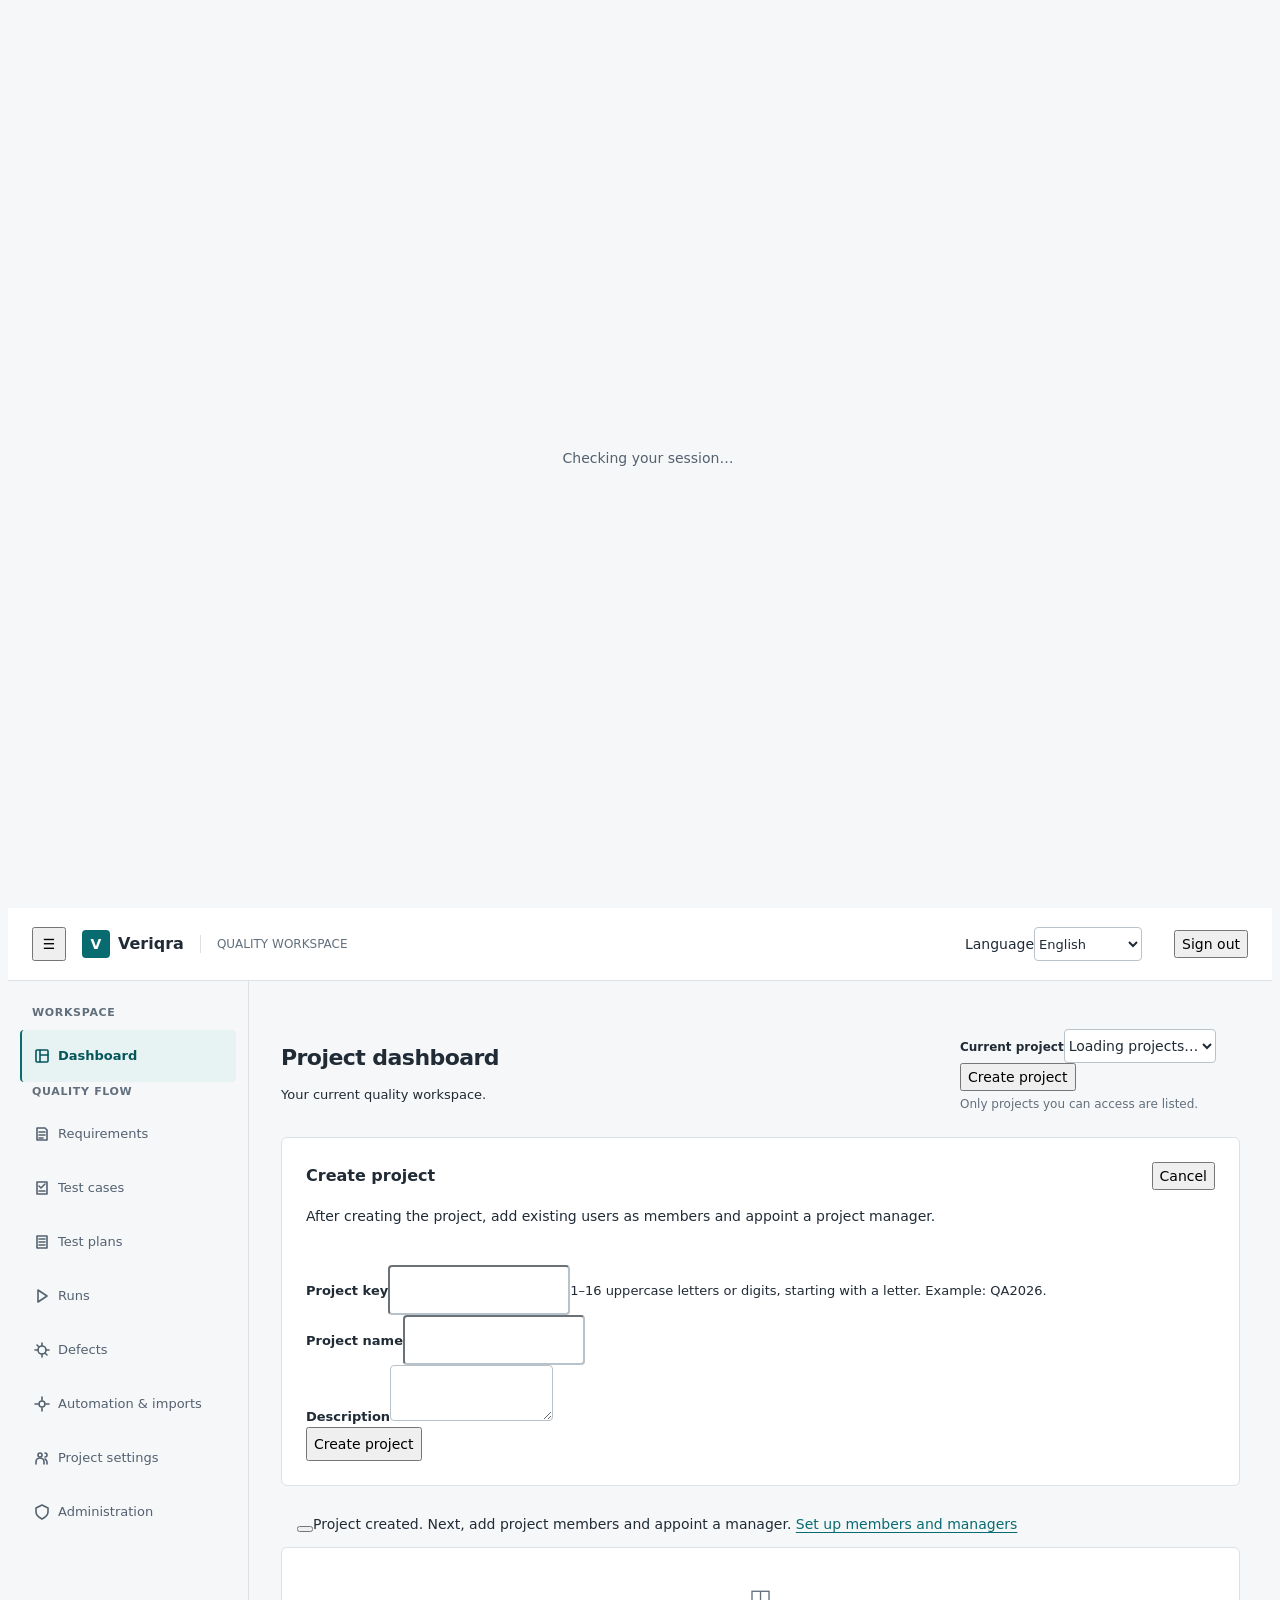
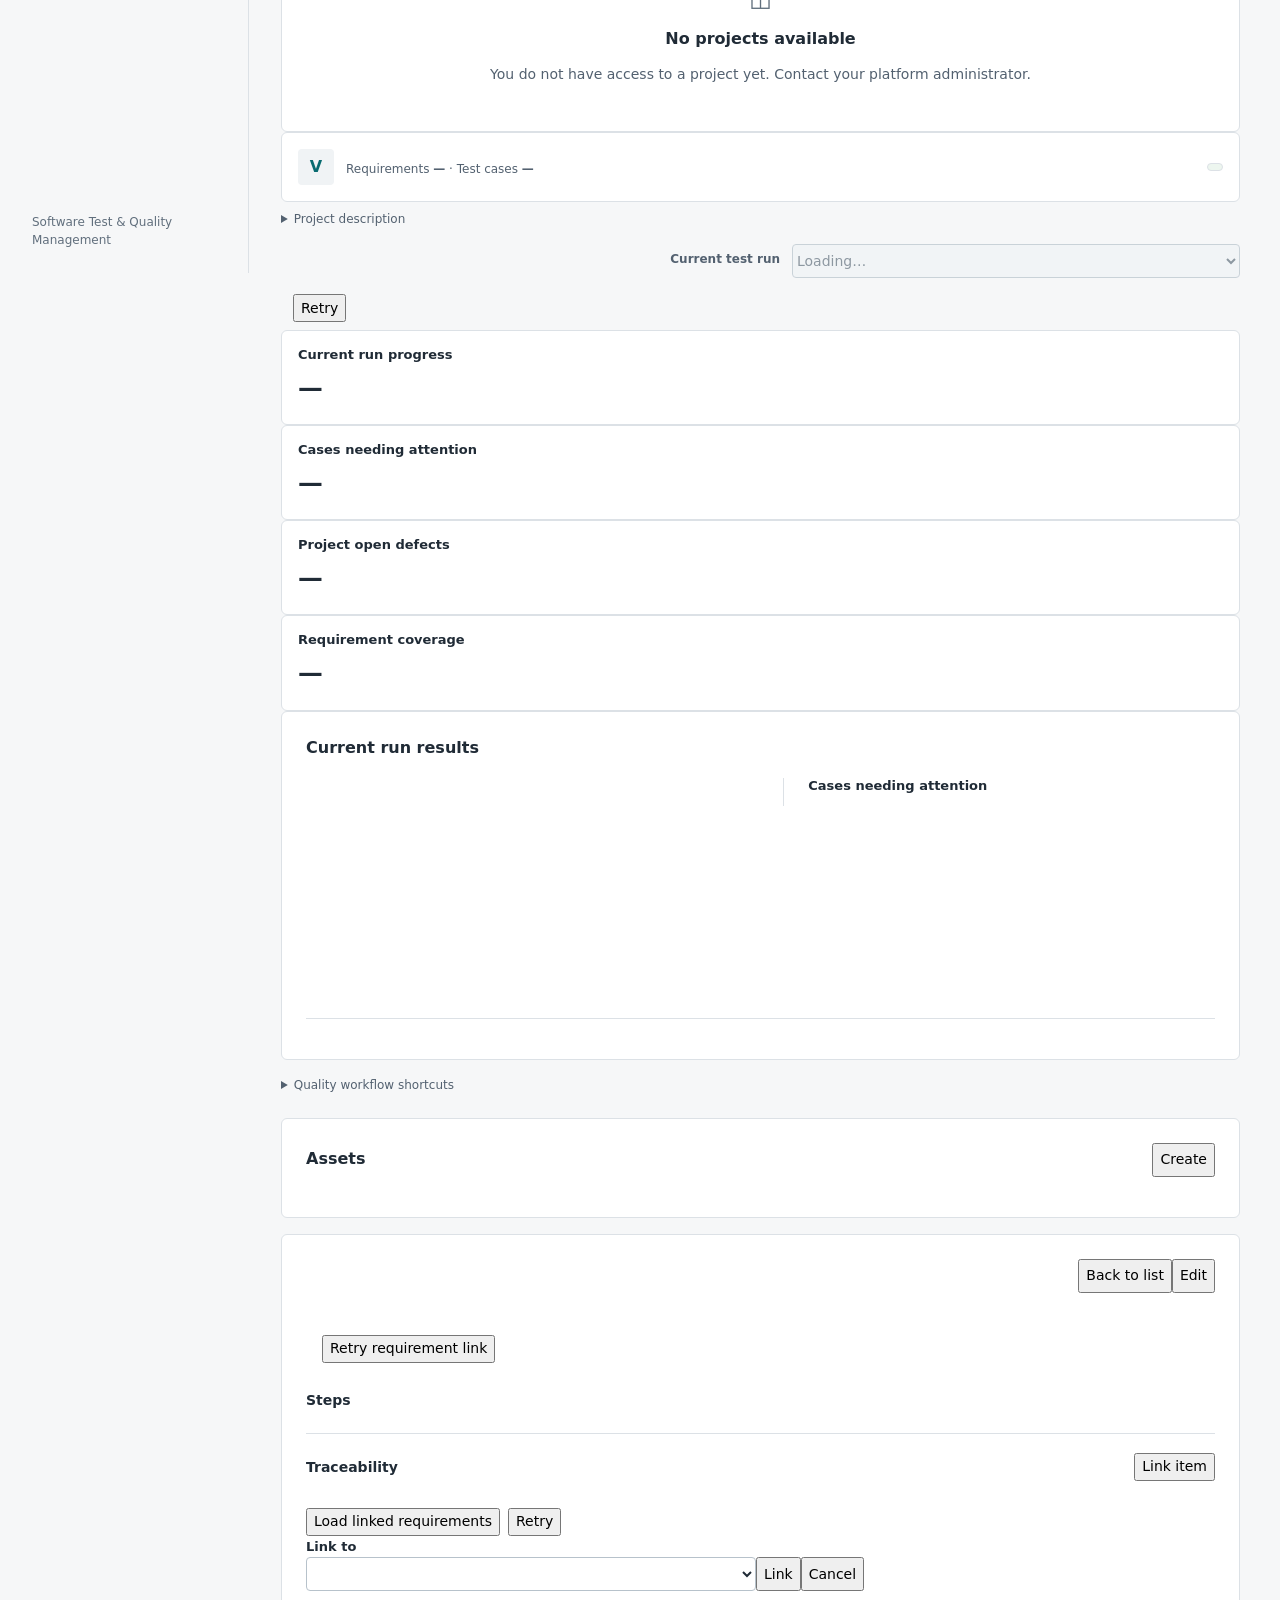
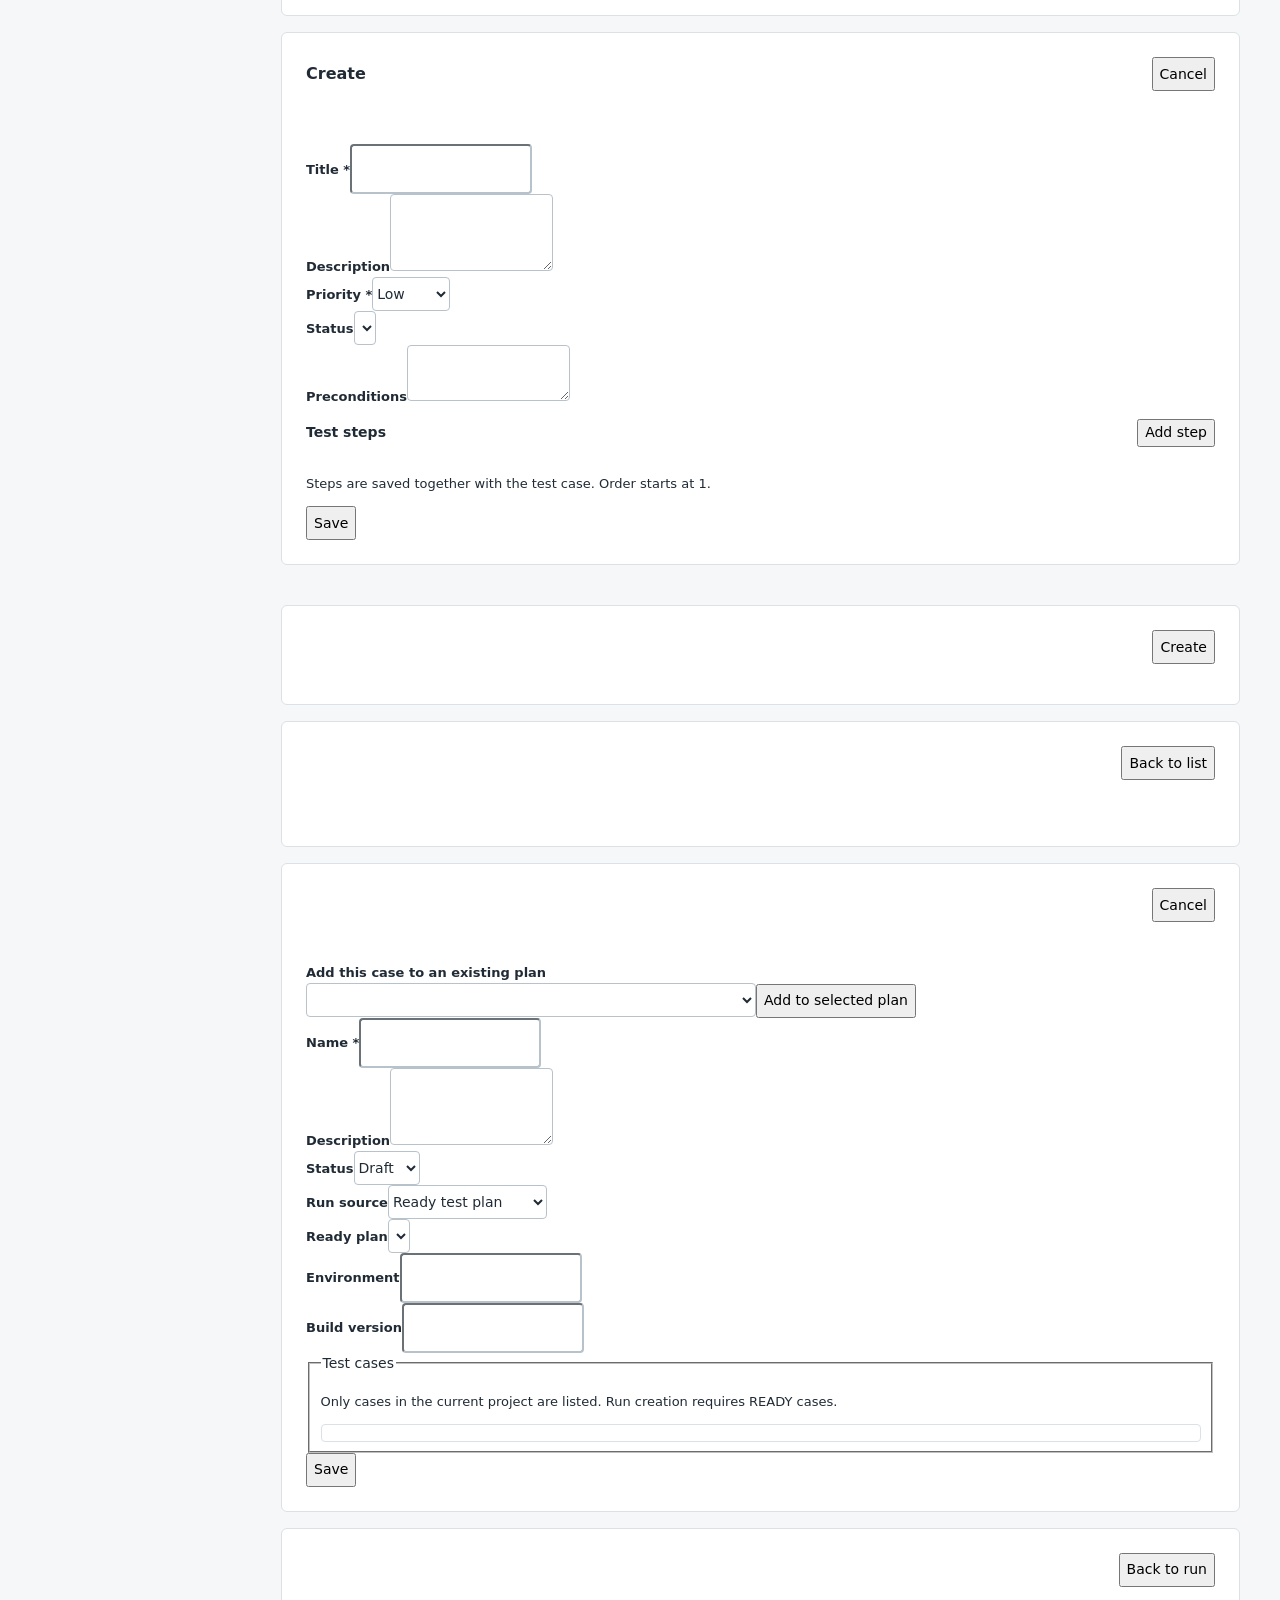
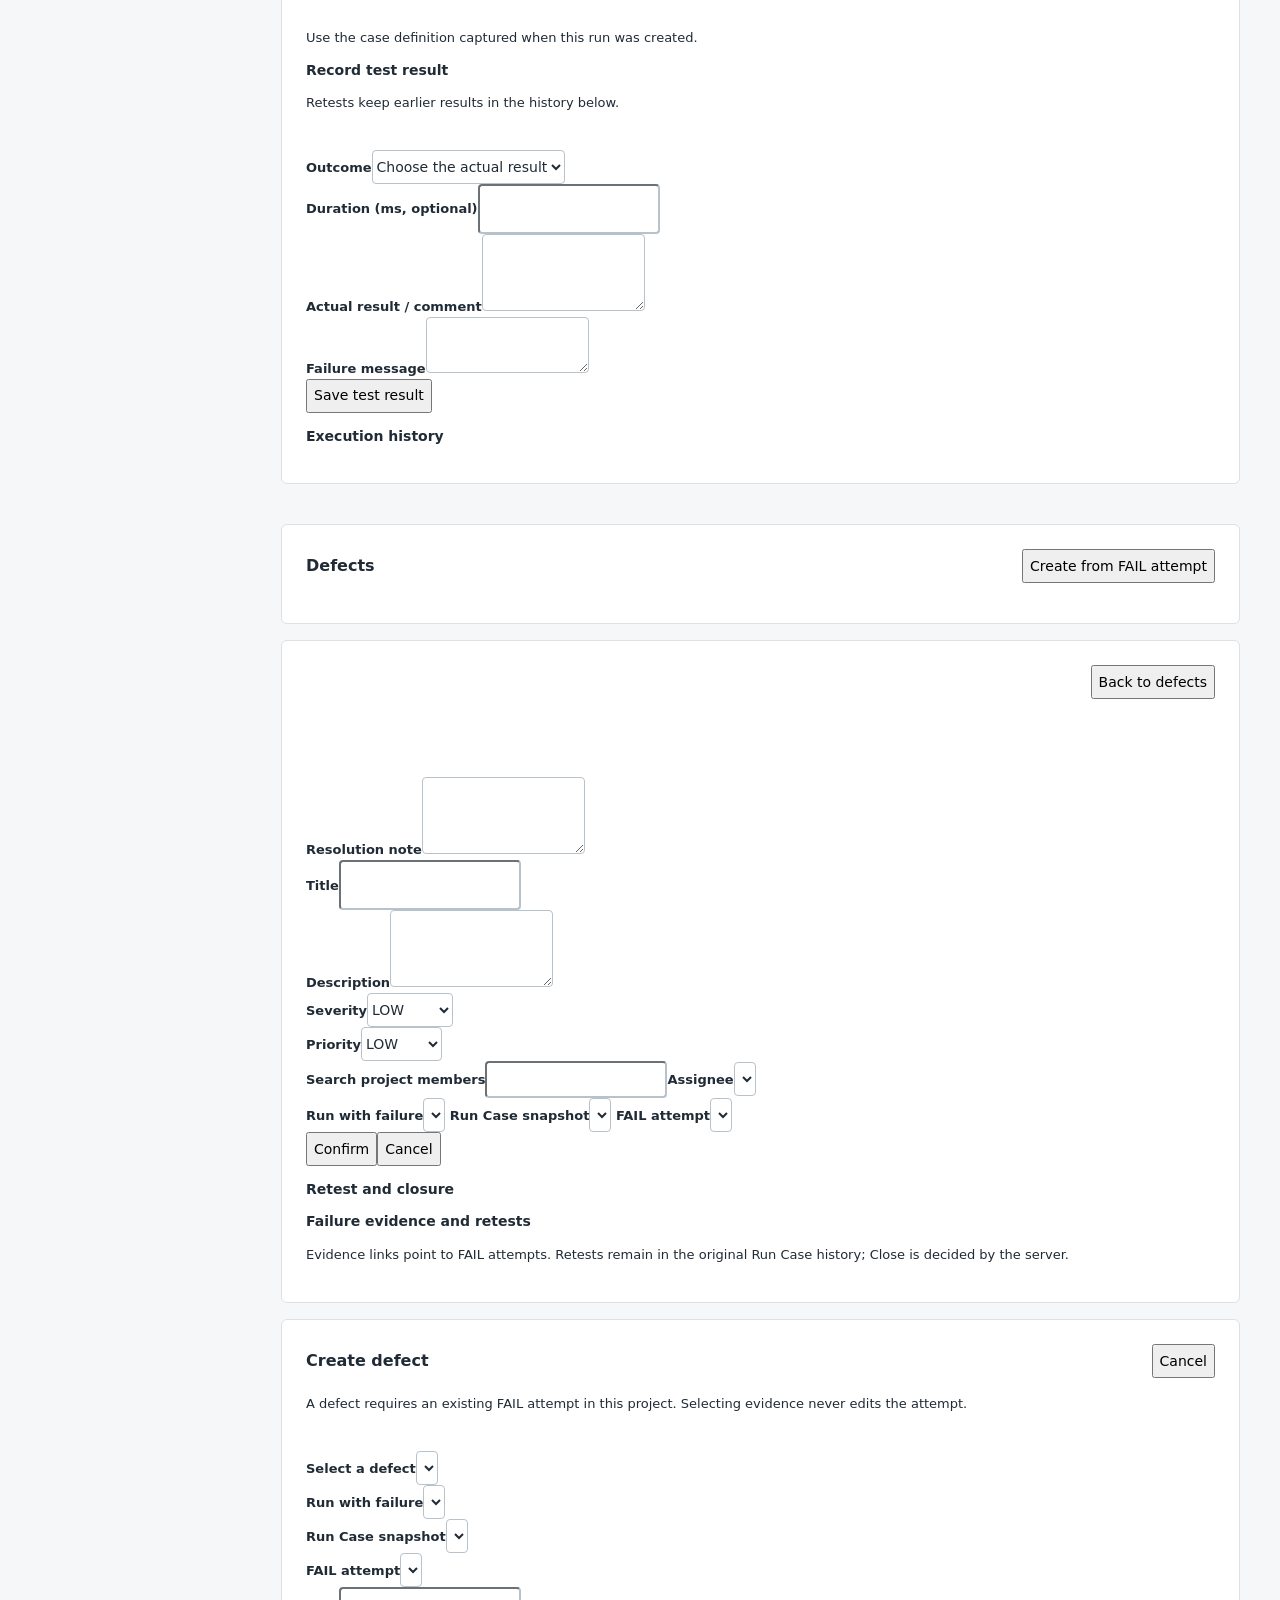
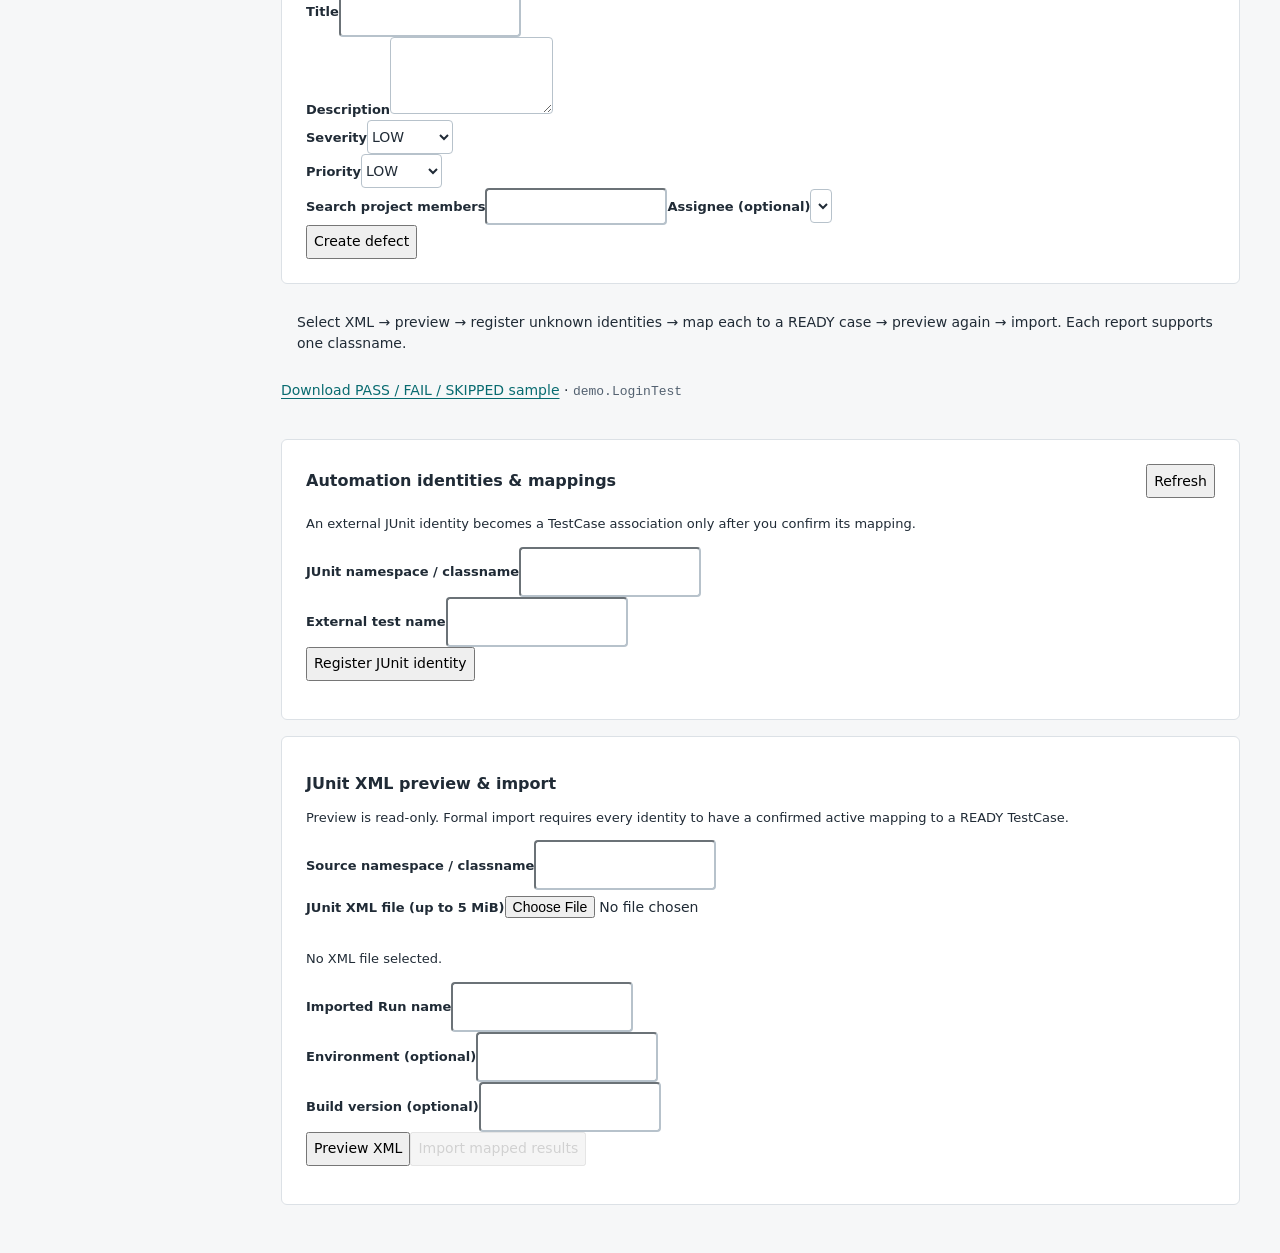
==== commit 9b6c255d: "feat: add focused ECharts dashboard and Bootstrap Table users" ====
--- a/src/main/webapp/index.html
+++ b/src/main/webapp/index.html
@@ -9,9 +9,11 @@
   <link rel="stylesheet" href="assets/css/app.css">
   <script defer src="assets/vendor/jquery-3.7.1.min.js"></script>
   <script defer src="assets/vendor/bootstrap-5.3.8.bundle.min.js"></script>
+  <script defer src="assets/vendor/echarts-6.0.0.min.js"></script>
   <script defer src="assets/js/i18n.js"></script>
   <script defer src="assets/js/api.js"></script>
   <script defer src="assets/js/workflow-context.js"></script>
+  <script defer src="assets/js/dashboard.js"></script>
   <script defer src="assets/js/app.js"></script>
   <script defer src="assets/js/test-assets.js"></script>
   <script defer src="assets/js/ai-cases.js"></script>
@@ -69,16 +71,26 @@
         <div id="project-created" class="alert alert-success d-none" role="status"><button id="project-created-dismiss" type="button" class="btn-close float-end" aria-label="Close" data-i18n-aria-label="common.close"></button><span data-i18n="project.created">Project created. Next, add project members and appoint a manager.</span> <a href="#project-settings" id="project-setup-link" data-i18n="project.setup">Set up members and managers</a></div>
         <section id="empty-projects" class="empty-state d-none" aria-labelledby="empty-title"><div class="empty-icon" aria-hidden="true">◫</div><h2 id="empty-title" data-i18n="shell.noProjectsAvailable">No projects available</h2><p data-i18n="shell.youDoNotHaveAccessToAProjectYetContactYourPlatformAdministrator">You do not have access to a project yet. Contact your platform administrator.</p></section>
         <section id="project-dashboard" class="d-none" aria-labelledby="project-title">
-          <div id="project-hero" class="project-hero"><div class="project-monogram" aria-hidden="true">V</div><div class="project-hero-text"><span id="project-key" class="eyebrow"></span><h2 id="project-title"></h2><p id="project-description" class="mb-0"></p></div><span id="project-status" class="status-pill"></span></div>
-          <div id="dashboard-summary" class="row g-3 mt-1" aria-live="polite">
-            <div class="col-sm-6 col-xl-3"><div class="info-card"><h3 class="fs-6 text-secondary" data-i18n="common.requirements">Requirements</h3><p id="dashboard-requirements-count" class="info-value mb-0">—</p></div></div>
-            <div class="col-sm-6 col-xl-3"><div class="info-card"><h3 class="fs-6 text-secondary" data-i18n="common.testCases">Test cases</h3><p id="dashboard-cases-count" class="info-value mb-0">—</p></div></div>
-            <div class="col-sm-6 col-xl-3"><div class="info-card"><h3 class="fs-6 text-secondary" data-i18n="dashboard.currentRunProgress">Current run progress</h3><p id="dashboard-progress-count" class="info-value">—</p><p id="dashboard-progress-detail" class="small text-secondary mb-0"></p></div></div>
-            <div class="col-sm-6 col-xl-3"><div class="info-card"><h3 class="fs-6 text-secondary" data-i18n="dashboard.openDefects">Open defects</h3><p id="dashboard-defects-count" class="info-value mb-0">—</p></div></div>
-          </div>
-          <div class="section-heading"><h2 data-i18n="shell.qualityWorkflow">Quality workflow</h2><p data-i18n="shell.openAWorkspaceAreaFromTheSidebar">Open a workspace area from the sidebar.</p></div>
-          <section id="qa-next-step" class="asset-panel mt-3" aria-live="polite"></section>
-          <div id="workflow" class="workflow-grid" aria-label="Quality workflow pages" data-i18n-aria-label="shell.upcomingWorkflowPages"></div>
+          <div id="project-hero" class="project-hero dashboard-project">
+            <div class="project-monogram" aria-hidden="true">V</div>
+            <div class="project-hero-text"><span id="project-key" class="eyebrow"></span><h2 id="project-title"></h2><p class="dashboard-project-counts"><span data-i18n="common.requirements">Requirements</span> <strong id="dashboard-requirements-count">—</strong><span aria-hidden="true"> · </span><span data-i18n="common.testCases">Test cases</span> <strong id="dashboard-cases-count">—</strong></p></div>
+            <span id="project-status" class="status-pill"></span>
+          </div>
+          <details class="dashboard-project-description"><summary data-i18n="dashboard.projectDescription">Project description</summary><p id="project-description" class="small text-secondary mt-2 mb-0"></p></details>
+          <div class="dashboard-run-toolbar"><label for="dashboard-run-select" class="form-label mb-0" data-i18n="dashboard.currentRun">Current test run</label><select id="dashboard-run-select" class="form-select" disabled><option value="" data-i18n="common.loading">Loading…</option></select></div>
+          <div class="dashboard-feedback"><p id="dashboard-summary-status" class="small text-secondary mb-0 d-none" role="status" aria-live="polite"></p><button id="dashboard-summary-retry" type="button" class="btn btn-outline-secondary btn-sm d-none" data-i18n="common.retry">Retry</button></div>
+          <div id="dashboard-summary" class="row g-3 mb-3">
+            <div class="col-6 col-xl-3"><section class="info-card"><h3 class="text-secondary" data-i18n="dashboard.currentRunProgress">Current run progress</h3><p id="dashboard-progress-count" class="info-value">—</p><p id="dashboard-progress-detail" class="dashboard-stat-detail"></p></section></div>
+            <div class="col-6 col-xl-3"><section class="info-card"><h3 class="text-secondary" data-i18n="dashboard.attentionCases">Cases needing attention</h3><p id="dashboard-attention-count" class="info-value">—</p><p id="dashboard-attention-detail" class="dashboard-stat-detail"></p></section></div>
+            <div class="col-6 col-xl-3"><section class="info-card"><h3 class="text-secondary" data-i18n="dashboard.openDefects">Project open defects</h3><p id="dashboard-defects-count" class="info-value">—</p><p id="dashboard-defects-detail" class="dashboard-stat-detail"></p></section></div>
+            <div class="col-6 col-xl-3"><section class="info-card"><h3 class="text-secondary" data-i18n="dashboard.requirementCoverage">Requirement coverage</h3><p id="dashboard-coverage-count" class="info-value">—</p><p id="dashboard-coverage-detail" class="dashboard-stat-detail"></p></section></div>
+          </div>
+          <section class="asset-panel dashboard-results-panel" aria-labelledby="dashboard-results-title">
+            <div class="dashboard-results-heading"><h2 id="dashboard-results-title" data-i18n="dashboard.currentRunResults">Current run results</h2><p id="dashboard-run-label" class="small text-secondary mb-0"></p></div>
+            <div class="dashboard-results-layout"><div id="dashboard-results-chart" class="dashboard-results-chart" role="img" aria-label="Current run results" data-i18n-aria-label="dashboard.currentRunResults"></div><section class="dashboard-attention" aria-labelledby="dashboard-attention-title"><h3 id="dashboard-attention-title" data-i18n="dashboard.runAttentionTitle">Cases needing attention</h3><div id="dashboard-attention-list" aria-live="polite"></div></section></div>
+            <section id="qa-next-step" class="dashboard-next-step" aria-live="polite"></section>
+          </section>
+          <details class="dashboard-workflow"><summary data-i18n="dashboard.workflowLinks">Quality workflow shortcuts</summary><div id="workflow" class="workflow-grid mt-3" aria-label="Quality workflow pages" data-i18n-aria-label="shell.upcomingWorkflowPages"></div></details>
         </section>
         <section id="asset-workspace" class="d-none" aria-label="Test assets" data-i18n-aria-label="shell.testAssets">
           <div id="asset-notice" class="alert d-none" role="status" aria-live="polite"></div>
--- a/src/main/webapp/assets/css/app.css
+++ b/src/main/webapp/assets/css/app.css
@@ -141,6 +141,58 @@
 .info-card .eyebrow { margin-bottom: var(--vq-space-2); }
 .info-value { overflow-wrap: anywhere; font-size: var(--vq-font-lg); font-weight: 600; margin: var(--vq-space-1) 0; }
 .info-card .text-secondary { font-size: var(--vq-font-sm); }
+/* Project overview: keep the current run and follow-up work in the first view. */
+body[data-current-view="dashboard"] #view-description { display: none; }
+body[data-current-view="dashboard"] .page-heading { margin-bottom: var(--vq-space-4); }
+body[data-current-view="dashboard"] .project-picker { display: grid; grid-template-columns: minmax(0,1fr) auto; gap: var(--vq-space-1) var(--vq-space-2); flex-basis: 360px; width: min(100%,360px); }
+body[data-current-view="dashboard"] .project-picker .form-label { grid-column: 1 / -1; margin: 0; }
+body[data-current-view="dashboard"] #project-select { grid-row: 2; grid-column: 1; }
+body[data-current-view="dashboard"] #project-create-open { grid-row: 2; grid-column: 2; margin-top: 0 !important; }
+body[data-current-view="dashboard"] #project-help { display: none; }
+.dashboard-project { padding: var(--vq-space-4); gap: var(--vq-space-3); }
+.dashboard-project .project-monogram { width: 36px; height: 36px; flex-basis: 36px; }
+.dashboard-project h2 { font-size: var(--vq-font-lg); }
+.dashboard-project-counts { margin: var(--vq-space-1) 0 0; font-size: var(--vq-font-xs) !important; }
+.dashboard-project-counts strong { font-weight: 550; font-variant-numeric: tabular-nums; }
+.dashboard-project-description { margin-top: var(--vq-space-2); font-size: var(--vq-font-xs); color: var(--vq-text-secondary); }
+.dashboard-project-description summary, .dashboard-workflow summary { cursor: pointer; width: fit-content; }
+.dashboard-run-toolbar { display: flex; align-items: center; justify-content: flex-end; gap: var(--vq-space-3); margin: var(--vq-space-4) 0; }
+.dashboard-run-toolbar .form-label { font-size: var(--vq-font-xs); color: var(--vq-text-secondary); }
+.dashboard-run-toolbar .form-select { width: min(100%, 28rem); }
+.dashboard-feedback { display: flex; align-items: center; gap: var(--vq-space-3); flex-wrap: wrap; margin-bottom: var(--vq-space-2); }
+#dashboard-summary .info-card { padding: var(--vq-space-4); }
+#dashboard-summary .info-card h3 { font-size: var(--vq-font-sm); font-weight: 550; margin: 0; }
+#dashboard-summary .info-value { font-size: 1.55rem; font-weight: 600; line-height: 1.3; font-variant-numeric: tabular-nums; margin: var(--vq-space-2) 0 var(--vq-space-1); }
+.dashboard-stat-detail { color: var(--vq-text-secondary); font-size: var(--vq-font-xs); margin: 0; overflow-wrap: anywhere; }
+.dashboard-results-panel { margin-bottom: var(--vq-space-3); }
+.dashboard-results-heading { display: flex; align-items: center; justify-content: space-between; gap: var(--vq-space-3); flex-wrap: wrap; margin-bottom: var(--vq-space-2); }
+.dashboard-results-heading h2 { margin: 0; }
+.dashboard-results-layout { display: grid; grid-template-columns: minmax(0,1.05fr) minmax(0,1fr); gap: var(--vq-space-5); align-items: start; }
+.dashboard-results-chart { width: 100%; min-width: 0; height: 240px; display: grid; place-items: center; color: var(--vq-text-secondary); font-size: var(--vq-font-sm); }
+.dashboard-attention { min-width: 0; margin: var(--vq-space-2) 0; border-left: 1px solid var(--vq-border); padding-left: var(--vq-space-5); }
+.dashboard-attention h3 { font-size: var(--vq-font-sm); font-weight: 600; margin: 0 0 var(--vq-space-3); }
+.dashboard-issue { padding: var(--vq-space-3) 0; border-top: 1px solid var(--vq-border); }
+.dashboard-issue:first-child { border-top: 0; padding-top: 0; }
+.dashboard-issue-head { display: flex; justify-content: space-between; gap: var(--vq-space-3); align-items: center; color: var(--vq-text-secondary); font-size: var(--vq-font-xs); margin-bottom: var(--vq-space-1); }
+.dashboard-issue-title { font-size: var(--vq-font-sm); line-height: 1.65; margin-bottom: var(--vq-space-1); }
+.dashboard-issue-note { font-size: var(--vq-font-xs); color: var(--vq-text-secondary); }
+.dashboard-issue-link { display: inline-block; margin-top: var(--vq-space-1); font-size: var(--vq-font-xs); }
+.dashboard-outcome { font-size: var(--vq-font-xs); white-space: nowrap; }
+.dashboard-outcome[data-outcome="FAIL"] { color: var(--vq-danger); }
+.dashboard-outcome[data-outcome="BLOCKED"] { color: var(--vq-warning); }
+.dashboard-outcome[data-outcome="PASS"] { color: var(--vq-success); }
+.dashboard-next-step { border-top: 1px solid var(--vq-border); margin-top: var(--vq-space-2); padding-top: var(--vq-space-4); }
+.dashboard-next-step h3 { font-size: var(--vq-font-xs) !important; font-weight: 500; color: var(--vq-text-secondary); margin-bottom: var(--vq-space-2); }
+.dashboard-next-step > p { font-size: var(--vq-font-xs); color: var(--vq-text-secondary); margin: var(--vq-space-2) 0 0; }
+.dashboard-workflow { color: var(--vq-text-secondary); font-size: var(--vq-font-xs); margin-top: var(--vq-space-4); }
+@media (max-width:767px) {
+  .dashboard-run-toolbar { align-items: flex-start; flex-direction: column; gap: var(--vq-space-1); }
+  .dashboard-run-toolbar .form-select { width: 100%; }
+  .dashboard-results-layout { grid-template-columns: minmax(0,1fr); gap: var(--vq-space-3); }
+  .dashboard-results-chart { height: 220px; }
+  .dashboard-attention { border-left: 0; border-top: 1px solid var(--vq-border); padding: var(--vq-space-4) 0 0; margin: 0; }
+  #dashboard-summary .info-card { padding: var(--vq-space-3); }
+}
 .section-heading { margin: var(--vq-space-5) 0 var(--vq-space-3); }
 .section-heading h2 { font-size: var(--vq-font-lg); }
 .section-heading p { color: var(--vq-text-secondary); font-size: var(--vq-font-sm); }
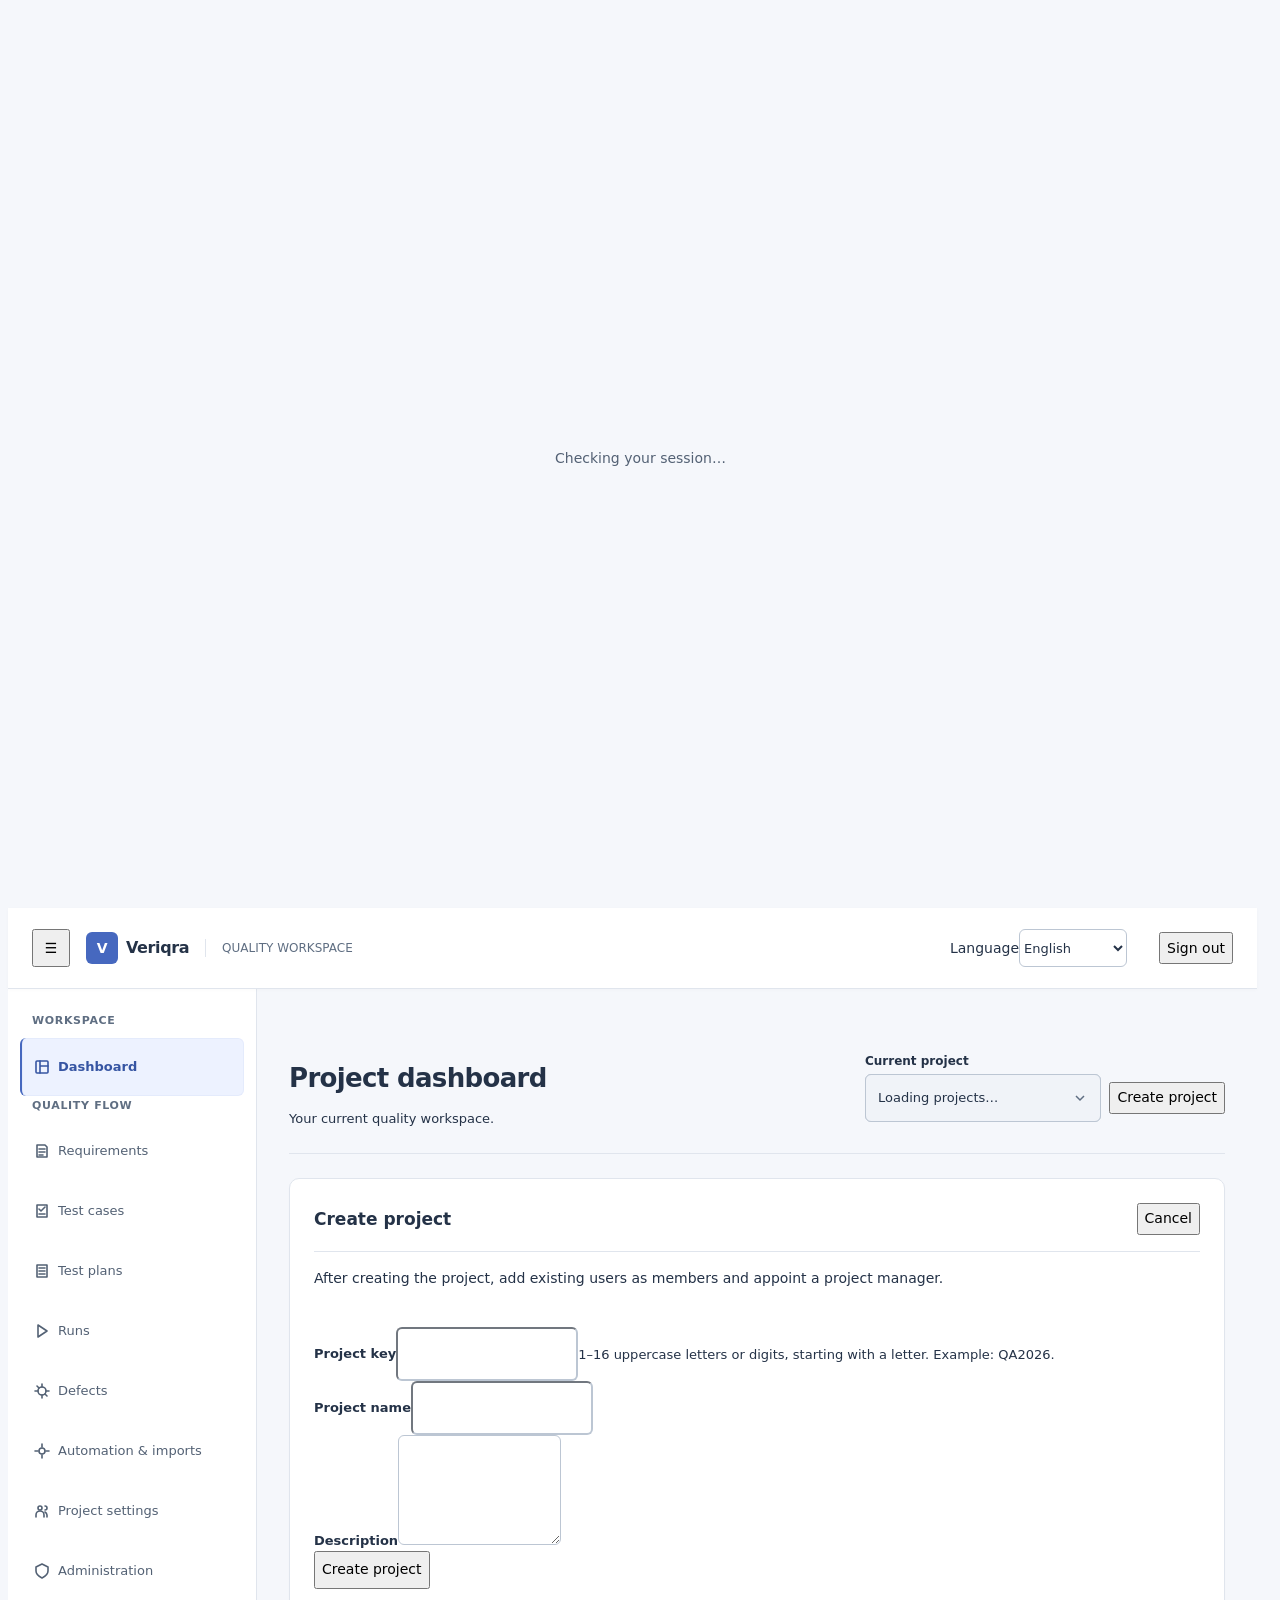
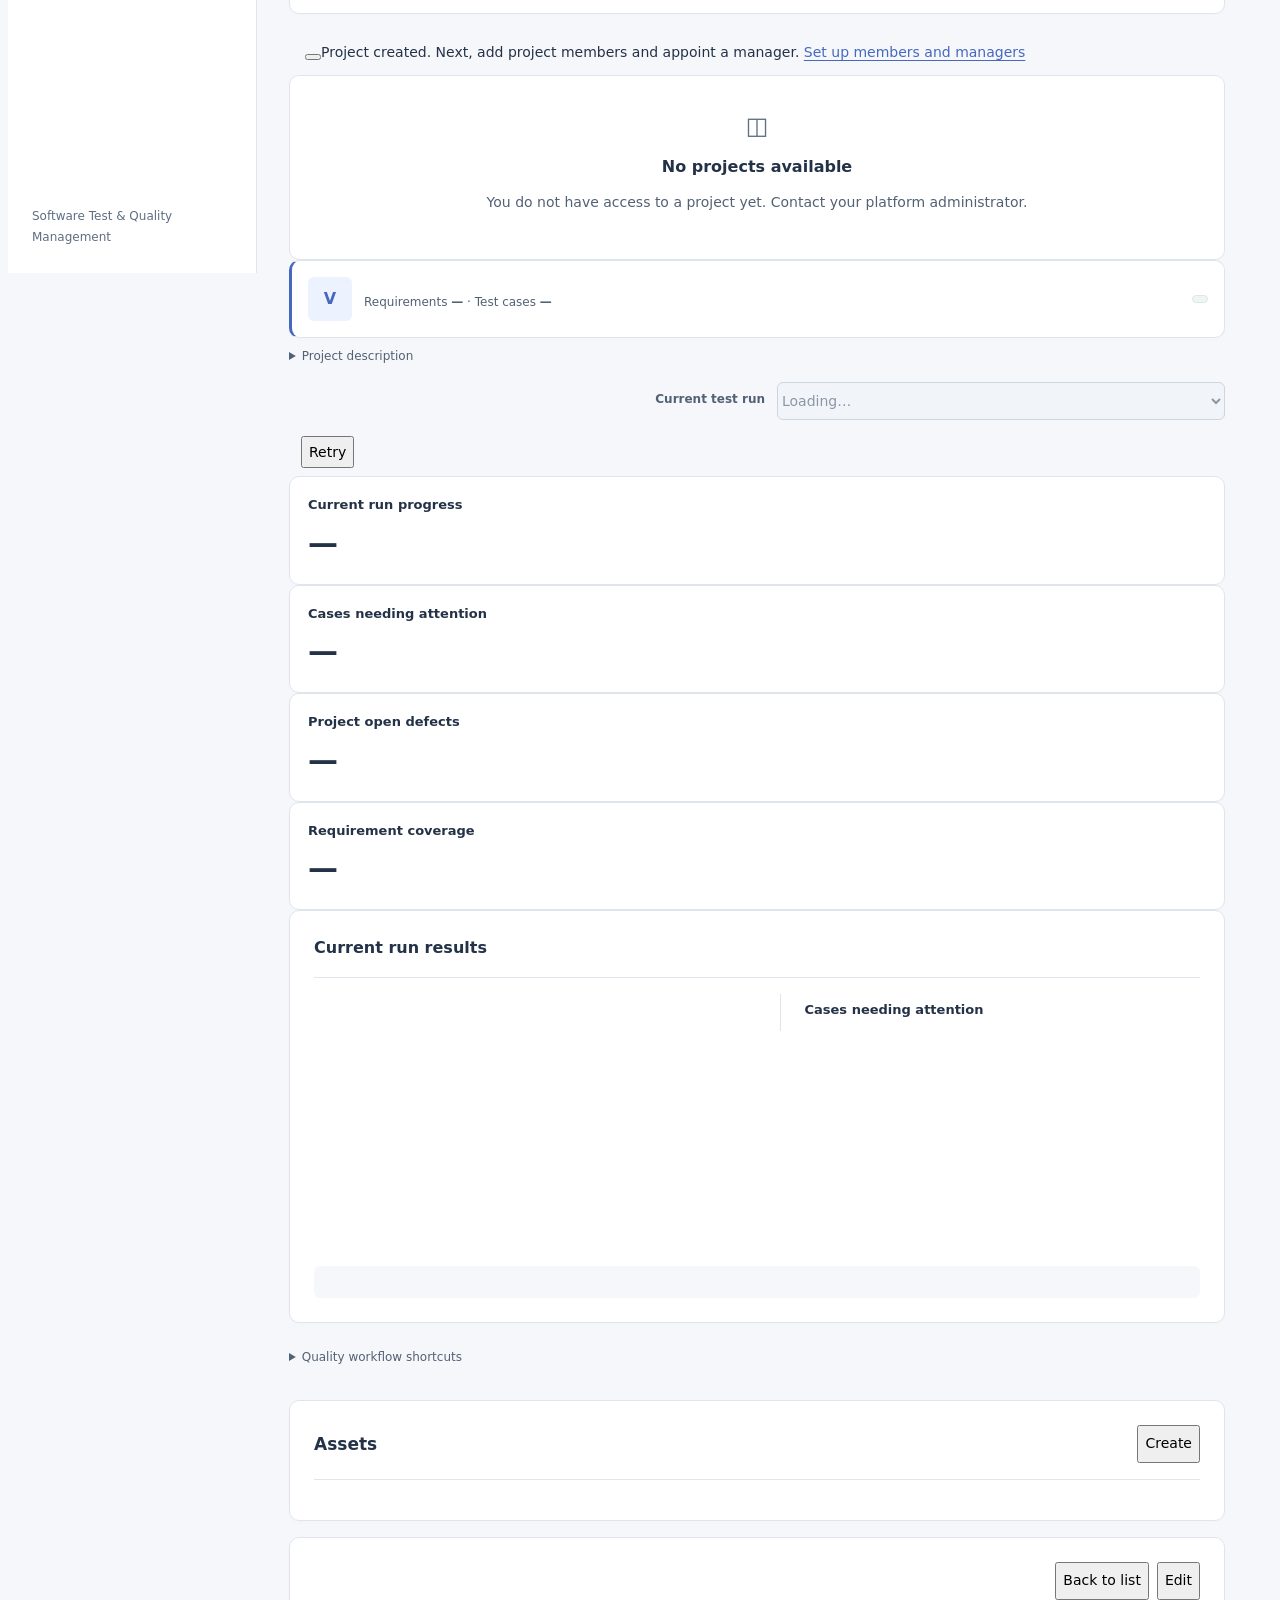
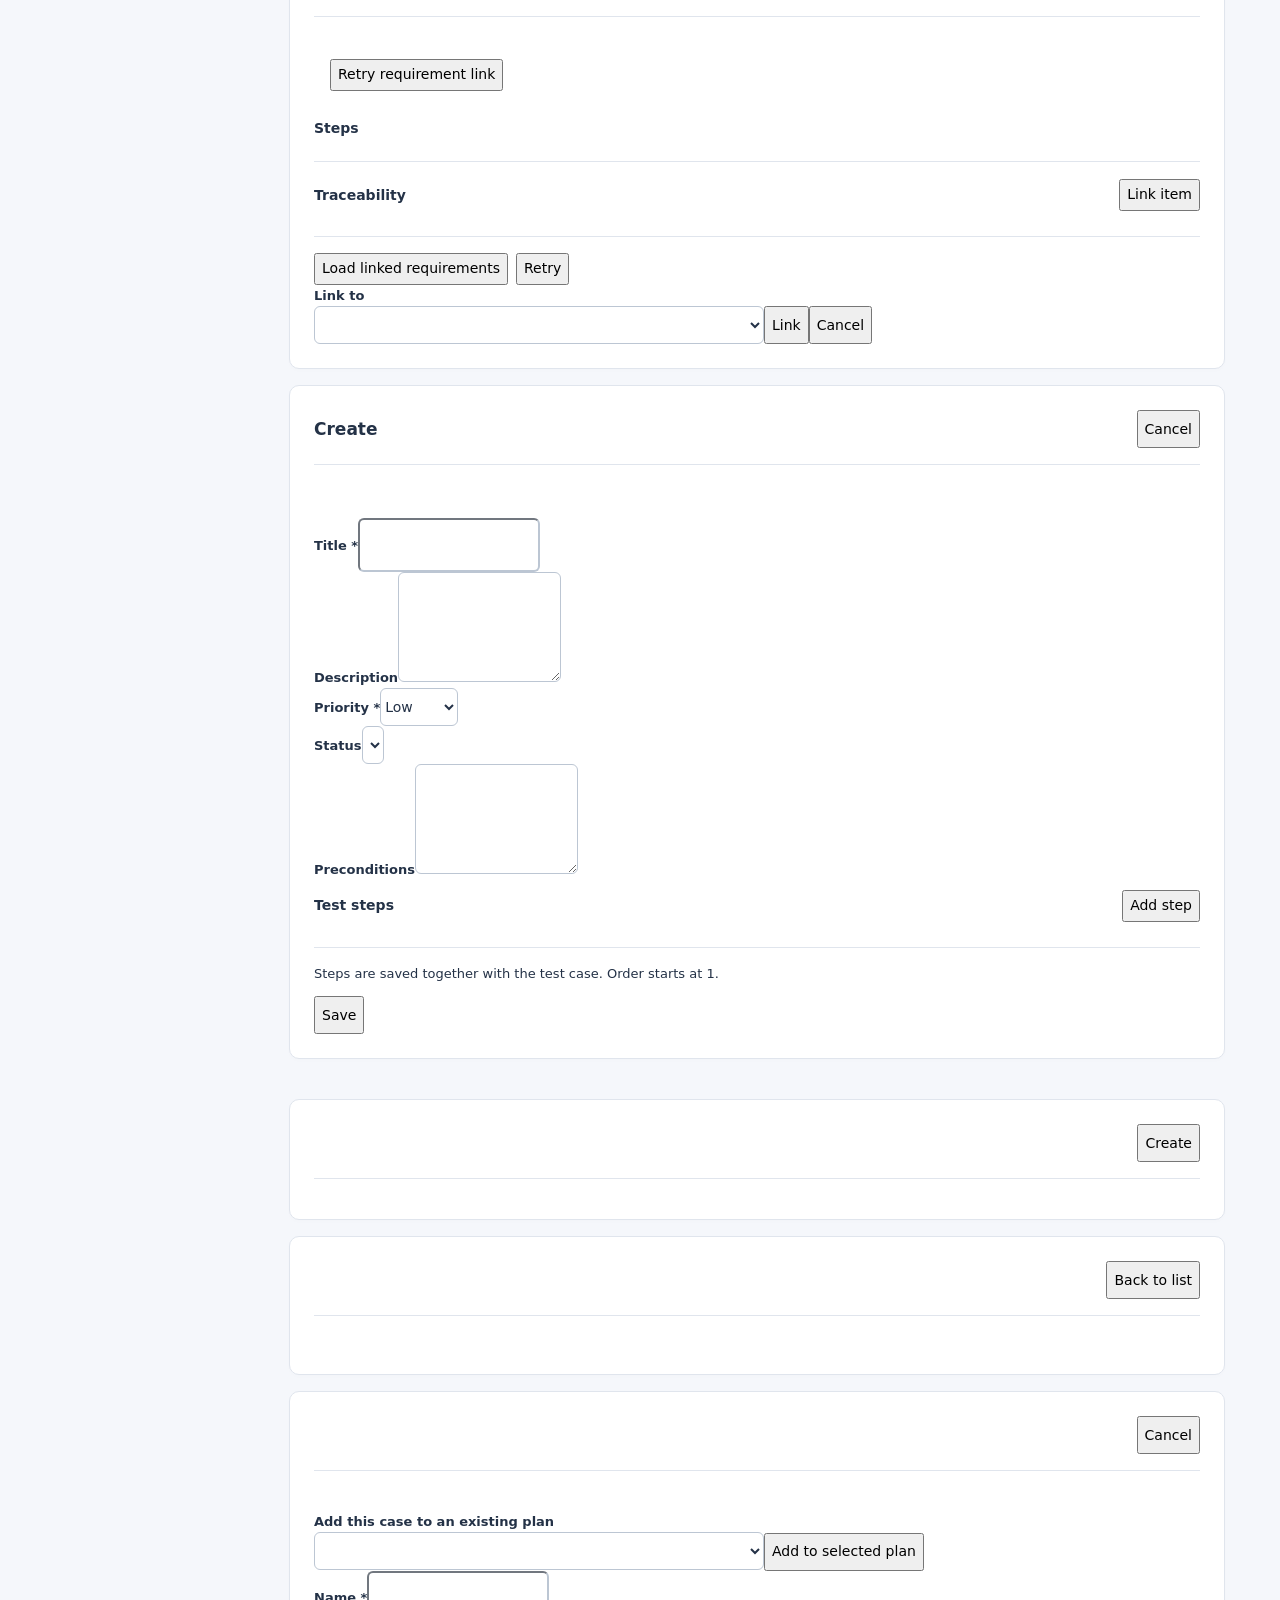
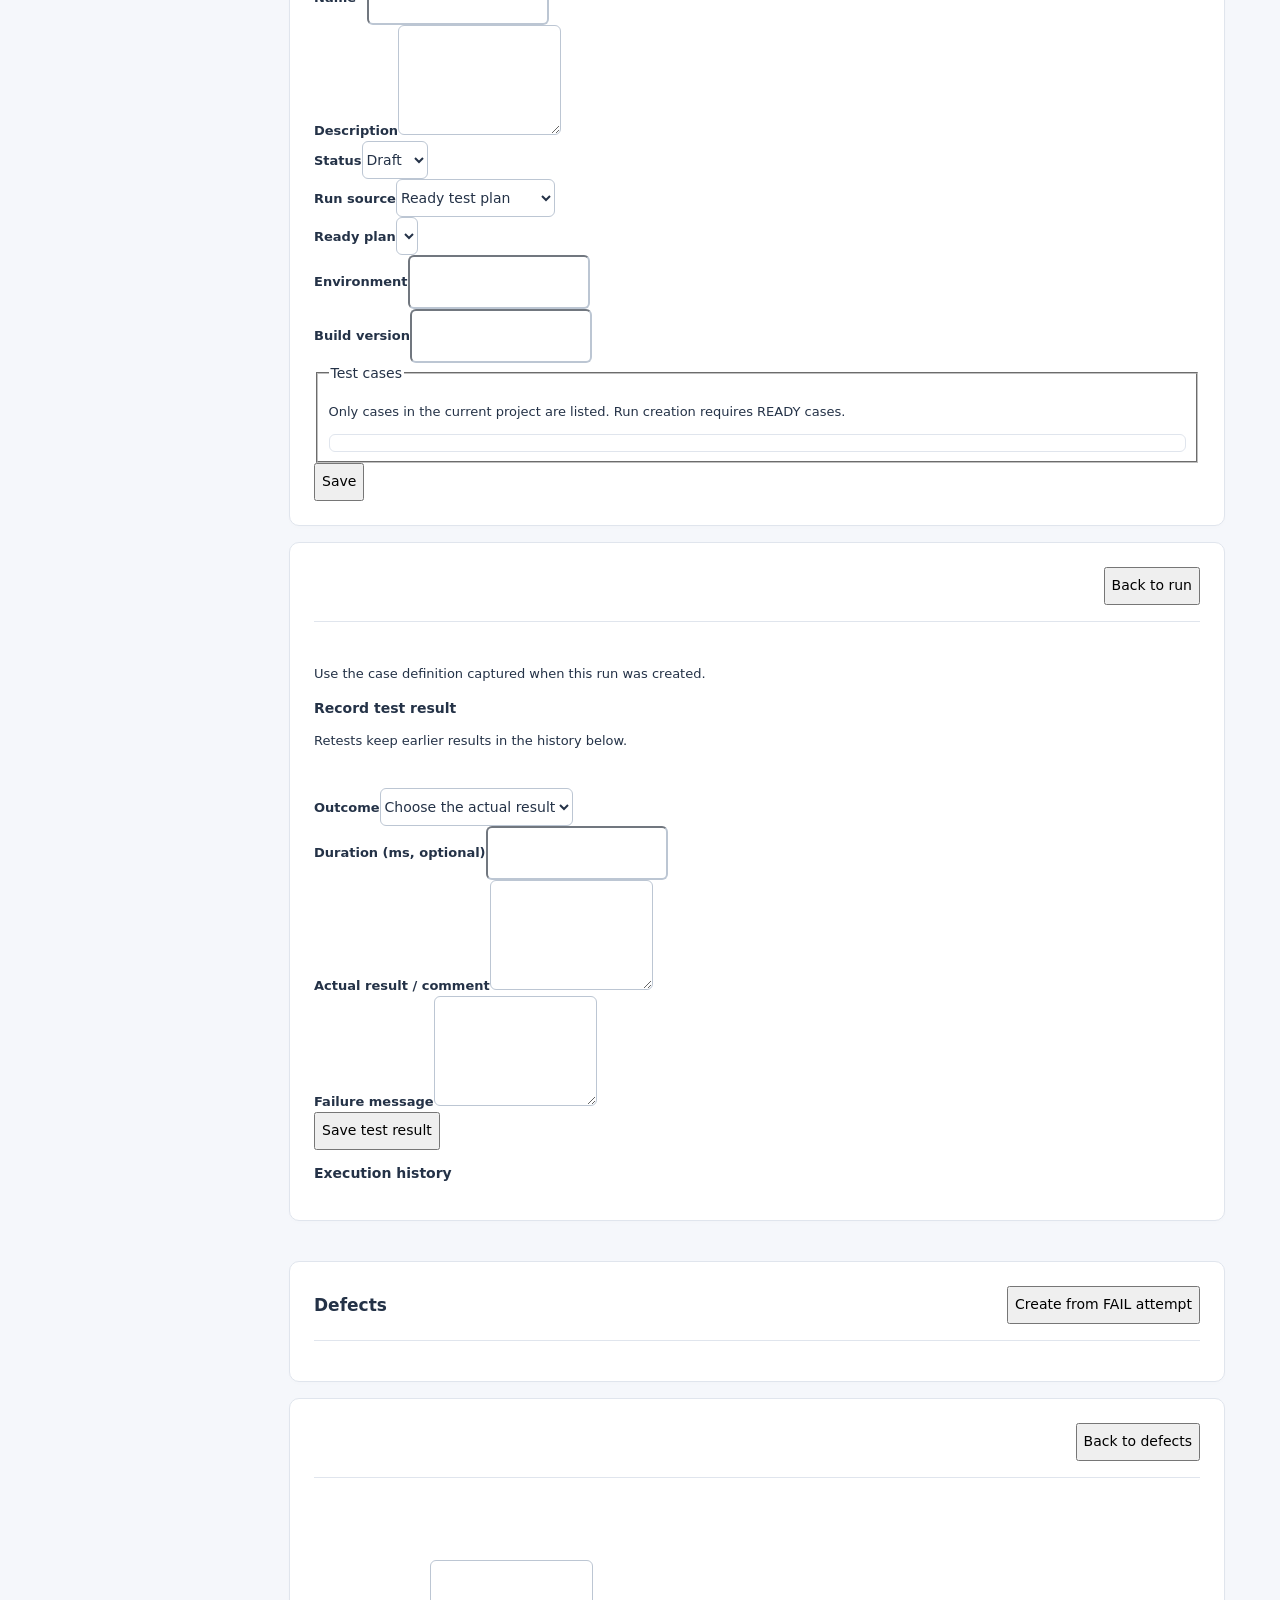
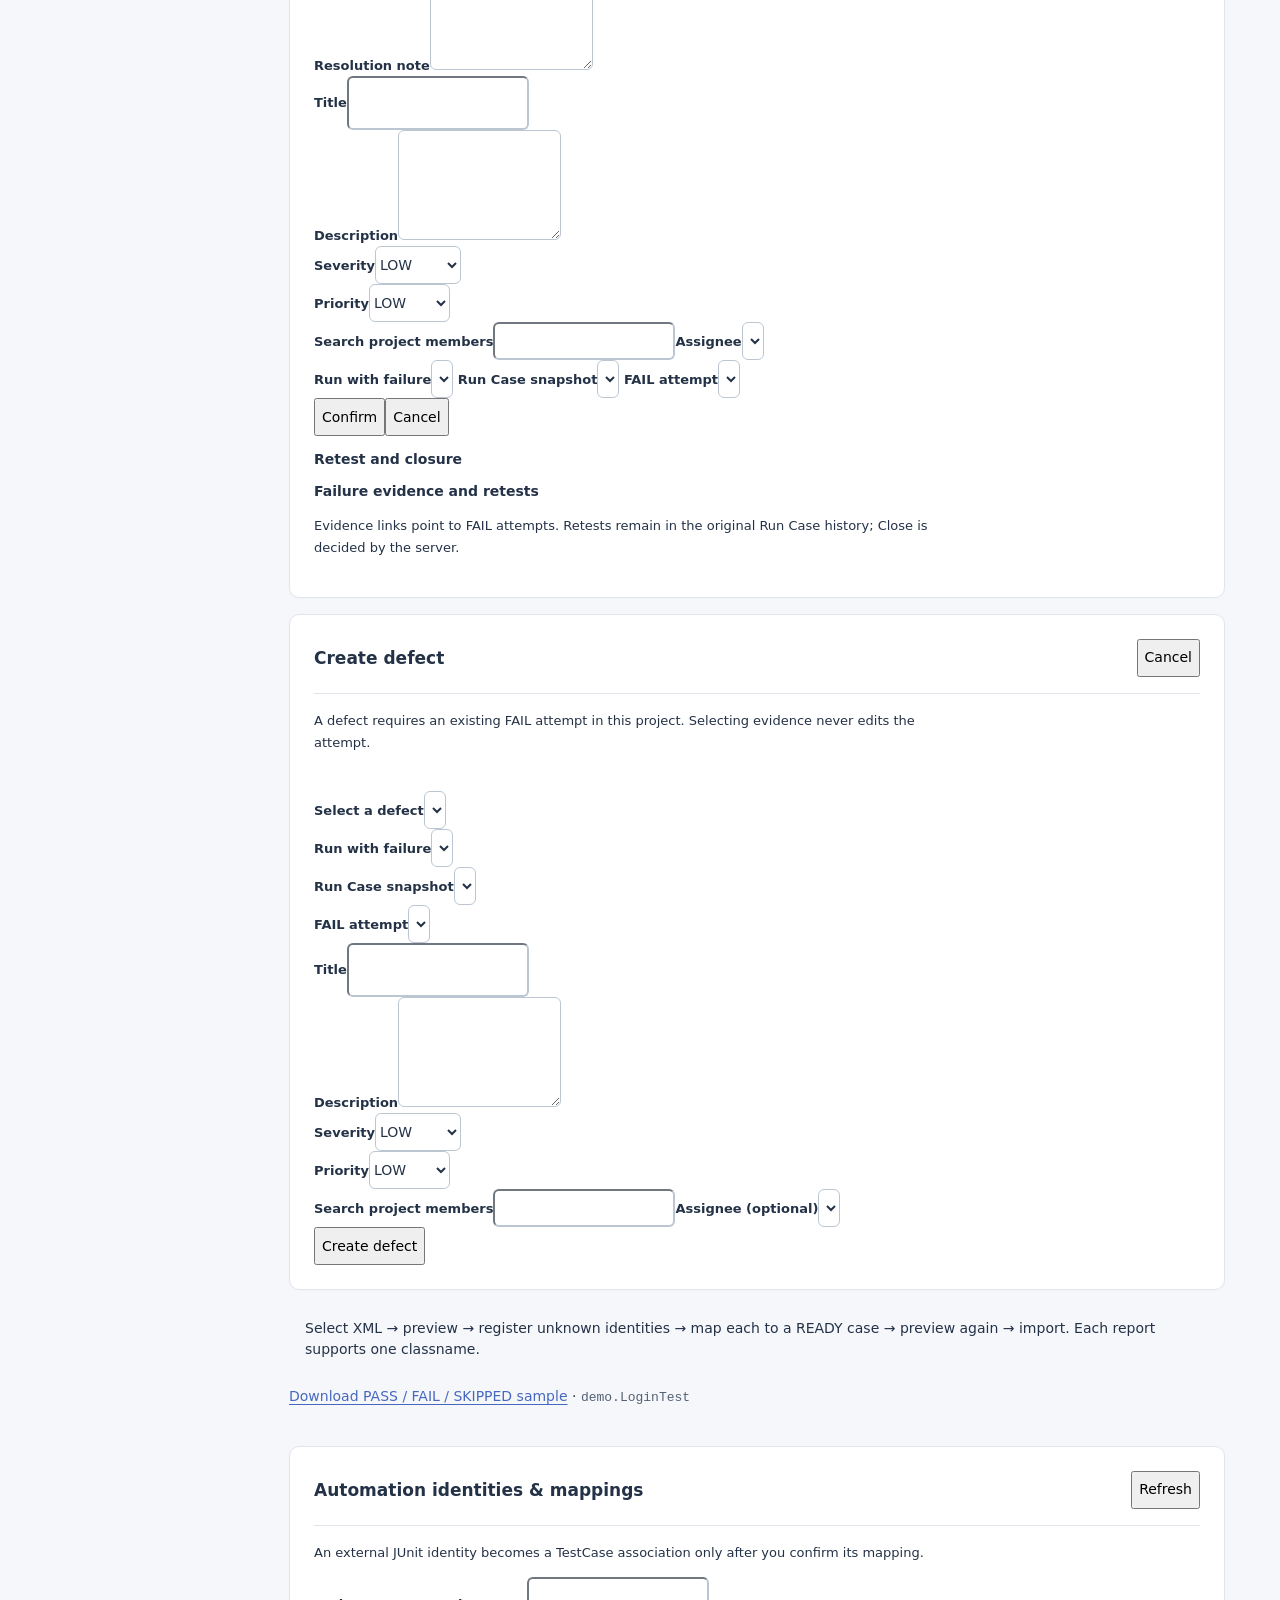
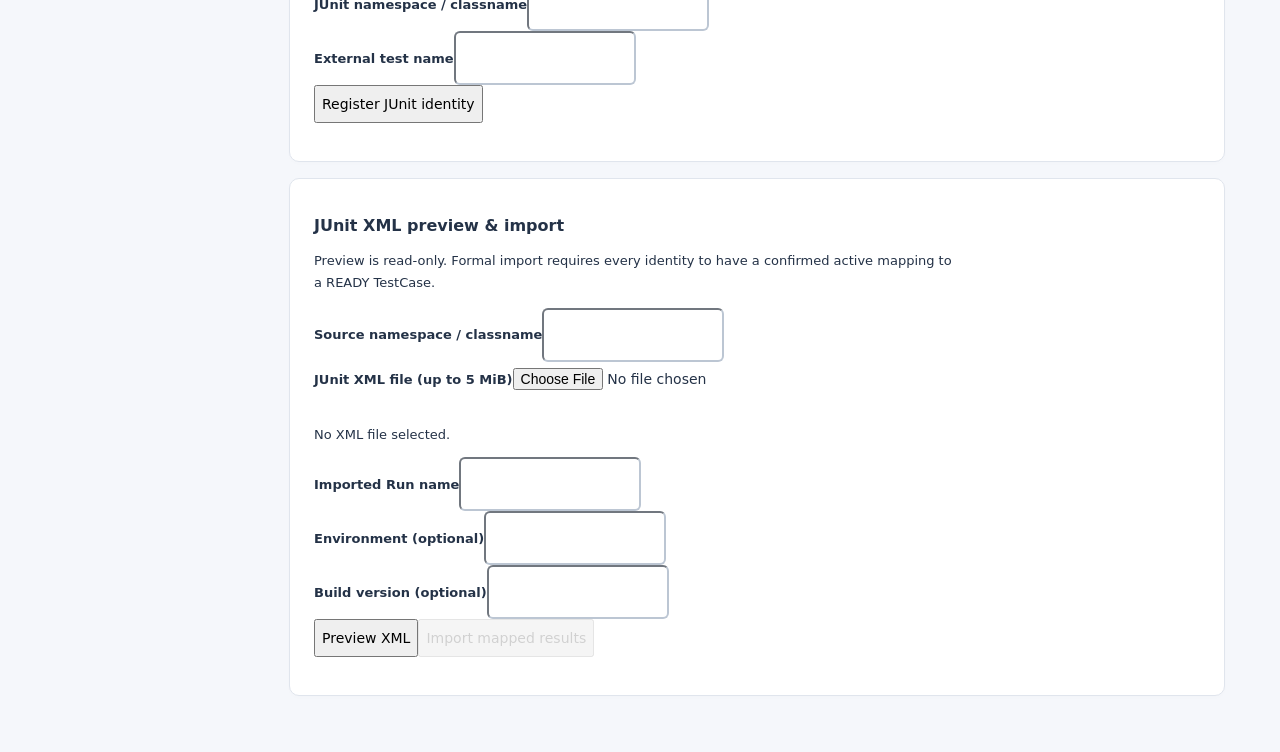
==== commit 8259b8a4: "ui: unify page styles and add searchable project selector" ====
--- a/src/main/webapp/index.html
+++ b/src/main/webapp/index.html
@@ -15,6 +15,7 @@
   <script defer src="assets/js/workflow-context.js"></script>
   <script defer src="assets/js/dashboard.js"></script>
   <script defer src="assets/js/app.js"></script>
+  <script defer src="assets/js/project-picker.js"></script>
   <script defer src="assets/js/test-assets.js"></script>
   <script defer src="assets/js/ai-cases.js"></script>
   <script defer src="assets/js/execution.js"></script>
--- a/src/main/webapp/assets/css/app.css
+++ b/src/main/webapp/assets/css/app.css
@@ -1,28 +1,30 @@
-/* TOKENS — restrained neutral surfaces with one teal action accent. */
+/* TOKENS — neutral surfaces, a muted blue accent, and distinct result colors. */
 :root {
   color-scheme: light;
-  --vq-bg: #f6f7f8; --vq-surface: #fff; --vq-surface-raised: #fff; --vq-surface-muted: #f0f3f5;
-  --vq-text: #202b36; --vq-text-secondary: #536170; --vq-text-muted: #616f7d;
-  --vq-border: #dce1e6; --vq-border-strong: #b7c2cb;
-  --vq-accent: #086b70; --vq-accent-hover: #05565b; --vq-accent-soft: #e7f2f2;
-  --vq-success: #24633f; --vq-success-soft: #edf6ef;
-  --vq-warning: #805508; --vq-warning-soft: #fff6e3;
-  --vq-danger: #a03238; --vq-danger-soft: #fceef0;
-  --vq-info: #285b8b; --vq-info-soft: #edf3fa;
+  --vq-bg: #f5f7fb; --vq-surface: #fff; --vq-surface-raised: #fff; --vq-surface-muted: #f0f3f8;
+  --vq-text: #243247; --vq-text-secondary: #536174; --vq-text-muted: #5f6e82;
+  --vq-border: #e0e5ed; --vq-border-strong: #bcc6d3;
+  --vq-accent: #4668bf; --vq-accent-hover: #3655a3; --vq-accent-soft: #edf2ff;
+  --vq-success: #397052; --vq-success-soft: #eef6f1;
+  --vq-warning: #896322; --vq-warning-soft: #fbf6e9;
+  --vq-danger: #a64f5d; --vq-danger-soft: #fbf0f2;
+  --vq-info: #4b6c98; --vq-info-soft: #eef3fa;
+  --vq-chart-pass: #34d399; --vq-chart-fail: #ff4d4f; --vq-chart-blocked: #fbbf24;
+  --vq-chart-skipped: #38bdf8; --vq-chart-not-run: #dce4ef;
   --vq-space-1: .25rem; --vq-space-2: .5rem; --vq-space-3: .75rem;
   --vq-space-4: 1rem; --vq-space-5: 1.5rem; --vq-space-6: 2rem;
-  --vq-radius-sm: 4px; --vq-radius-md: 6px; --vq-shadow-overlay: 0 8px 28px #202b361f;
-  --vq-font-xs: .75rem; --vq-font-sm: .8125rem; --vq-font-md: .875rem; --vq-font-lg: 1rem; --vq-font-xl: 1.375rem;
+  --vq-radius-sm: 6px; --vq-radius-md: 10px; --vq-shadow-overlay: 0 8px 28px #202b361f;
+  --vq-font-xs: .75rem; --vq-font-sm: .8125rem; --vq-font-md: .875rem; --vq-font-lg: 1rem; --vq-font-xl: 1.625rem;
   --vq-line-height: 1.5; --vq-font-mono: ui-monospace, SFMono-Regular, Consolas, "Liberation Mono", monospace;
-  --vq-control-height: 34px; --vq-transition: 120ms ease; --vq-topbar-height: 56px; --vq-sidebar-width: 216px;
+  --vq-control-height: 38px; --vq-transition: 150ms ease; --vq-topbar-height: 64px; --vq-sidebar-width: 224px;
   /* Existing selectors keep these compatibility aliases. */
   --ink: var(--vq-text); --muted: var(--vq-text-muted); --line: var(--vq-border); --canvas: var(--vq-bg);
   --nav: var(--vq-surface); --accent: var(--vq-accent); --accent-dark: var(--vq-accent-hover);
   --bs-body-font-size: var(--vq-font-md); --bs-body-color: var(--vq-text); --bs-body-bg: var(--vq-bg);
   --bs-border-color: var(--vq-border); --bs-border-radius: var(--vq-radius-md); --bs-border-radius-sm: var(--vq-radius-sm); --bs-border-radius-lg: var(--vq-radius-md);
-  --bs-link-color: var(--vq-accent); --bs-link-hover-color: var(--vq-accent-hover); --bs-secondary-color: var(--vq-text-secondary); --bs-primary-rgb: 8,107,112;
-  --bs-secondary-rgb: 83,97,112; --bs-success-rgb: 36,99,63;
-  --bs-warning-rgb: 128,85,8; --bs-danger-rgb: 160,50,56; --bs-info-rgb: 40,91,139;
+  --bs-link-color: var(--vq-accent); --bs-link-hover-color: var(--vq-accent-hover); --bs-secondary-color: var(--vq-text-secondary); --bs-primary-rgb: 70,104,191;
+  --bs-secondary-rgb: 83,97,116; --bs-success-rgb: 57,112,82;
+  --bs-warning-rgb: 137,99,34; --bs-danger-rgb: 166,79,93; --bs-info-rgb: 75,108,152;
 }
 
 /* BASE / TYPOGRAPHY */
@@ -35,13 +37,15 @@
 [data-vq-type="numeric"], [data-vq-type="timestamp"] { font-variant-numeric: tabular-nums; }
 [data-vq-type="numeric"] { text-align: right; }
 :focus-visible { outline: 2px solid var(--vq-accent); outline-offset: 3px; }
+/* Route changes focus headings for screen readers; interactive controls retain their focus ring. */
+h1[tabindex="-1"]:focus, h2[tabindex="-1"]:focus, h3[tabindex="-1"]:focus { outline: none; }
 .eyebrow { color: var(--vq-text-muted); font-size: var(--vq-font-xs); font-weight: 600; letter-spacing: .06em; }
 html.i18n-pending [data-i18n], html.i18n-pending [data-i18n-placeholder] { visibility: hidden; }
 small, .small { font-size: var(--vq-font-sm); }
 
 /* CONTROLS — Bootstrap functionality is retained. */
 .btn { --bs-btn-font-size: var(--vq-font-sm); --bs-btn-font-weight: 550; --bs-btn-border-radius: var(--vq-radius-sm); --bs-btn-padding-x: .75rem; --bs-btn-padding-y: .375rem; min-height: var(--vq-control-height); transition: background-color var(--vq-transition), border-color var(--vq-transition); }
-.btn-sm { --bs-btn-padding-x: .5rem; --bs-btn-padding-y: .25rem; min-height: 28px; }
+.btn-sm { --bs-btn-padding-x: .625rem; --bs-btn-padding-y: .3125rem; min-height: 32px; }
 .btn-lg { --bs-btn-font-size: var(--vq-font-md); min-height: 38px; }
 .btn-primary { --bs-btn-bg: var(--vq-accent); --bs-btn-border-color: var(--vq-accent); --bs-btn-hover-bg: var(--vq-accent-hover); --bs-btn-hover-border-color: var(--vq-accent-hover); --bs-btn-active-bg: var(--vq-accent-hover); --bs-btn-active-border-color: var(--vq-accent-hover); --bs-btn-disabled-bg: var(--vq-accent); --bs-btn-disabled-border-color: var(--vq-accent); }
 .btn-outline-primary { --bs-btn-color: var(--vq-accent); --bs-btn-border-color: var(--vq-border-strong); --bs-btn-hover-color: var(--vq-accent-hover); --bs-btn-hover-bg: var(--vq-accent-soft); --bs-btn-hover-border-color: var(--vq-accent); --bs-btn-active-color: var(--vq-accent-hover); --bs-btn-active-bg: var(--vq-accent-soft); --bs-btn-active-border-color: var(--vq-accent); --bs-btn-disabled-color: var(--vq-accent); --bs-btn-disabled-border-color: var(--vq-border); }
@@ -97,23 +101,23 @@
 .app-shell { min-height: 100vh; }
 .app-topbar { position: sticky; top: 0; z-index: 20; min-height: var(--vq-topbar-height); display: flex; align-items: center; gap: var(--vq-space-4); padding: .5rem var(--vq-space-5); background: var(--vq-surface); border-bottom: 1px solid var(--vq-border); }
 .topbar-brand { display: inline-flex; align-items: center; gap: var(--vq-space-2); color: var(--vq-text); font-size: var(--vq-font-lg); font-weight: 700; text-decoration: none; white-space: nowrap; }
-.brand-square { display: grid; place-items: center; width: 28px; height: 28px; border-radius: var(--vq-radius-sm); background: var(--vq-accent); color: #fff; font-size: var(--vq-font-md); }
+.brand-square { display: grid; place-items: center; width: 32px; height: 32px; border-radius: var(--vq-radius-sm); background: var(--vq-accent); color: #fff; font-size: var(--vq-font-md); }
 .topbar-context { color: var(--vq-text-muted); font-size: var(--vq-font-xs); border-left: 1px solid var(--vq-border); padding-left: var(--vq-space-4); }
 .topbar-spacer { flex: 1; min-width: 0; }
 .current-user { font-size: var(--vq-font-sm); color: var(--vq-text-secondary); overflow: hidden; text-overflow: ellipsis; white-space: nowrap; max-width: 12rem; }
 .locale-control { flex: 0 0 auto; }
 .locale-control .form-select { width: 108px; font-size: var(--vq-font-sm); }
 .app-body { display: flex; min-height: calc(100vh - var(--vq-topbar-height)); }
-.sidebar { flex: 0 0 var(--vq-sidebar-width); width: var(--vq-sidebar-width); border-right: 1px solid var(--vq-border); background: var(--vq-bg); padding: var(--vq-space-5) var(--vq-space-3); display: flex; flex-direction: column; overflow-y: auto; overscroll-behavior: contain; }
+.sidebar { flex: 0 0 var(--vq-sidebar-width); width: var(--vq-sidebar-width); border-right: 1px solid var(--vq-border); background: var(--vq-surface); padding: var(--vq-space-5) var(--vq-space-3); display: flex; flex-direction: column; overflow-y: auto; overscroll-behavior: contain; }
 .sidebar-heading { color: var(--vq-text-muted); font-size: .6875rem; font-weight: 600; letter-spacing: .06em; margin: 0 var(--vq-space-3) var(--vq-space-2); }
-.nav-item { display: flex; align-items: center; gap: var(--vq-space-2); min-height: 36px; padding: var(--vq-space-2) var(--vq-space-3); margin-bottom: 2px; border-radius: var(--vq-radius-sm); color: var(--vq-text-secondary); text-decoration: none; font-size: var(--vq-font-sm); border-left: 2px solid transparent; }
+.nav-item { display: flex; align-items: center; gap: var(--vq-space-2); min-height: 42px; padding: var(--vq-space-2) var(--vq-space-3); margin-bottom: 2px; border-radius: var(--vq-radius-sm); color: var(--vq-text-secondary); text-decoration: none; font-size: var(--vq-font-sm); border-left: 2px solid transparent; }
 .nav-item:hover { background: var(--vq-surface-muted); color: var(--vq-text); }
 .nav-item.active { color: var(--vq-accent-hover); background: var(--vq-accent-soft); border-left-color: var(--vq-accent); font-weight: 600; }
 .nav-item.disabled { color: var(--vq-text-muted); cursor: not-allowed; }
 .nav-item small { margin-left: auto; font-size: var(--vq-font-xs); }
 .vq-nav-icon { flex: 0 0 16px; width: 16px; height: 16px; stroke: currentColor; fill: none; stroke-width: 1.6; stroke-linecap: round; stroke-linejoin: round; }
 .sidebar-footer { margin: auto var(--vq-space-3) 0; padding-top: var(--vq-space-5); font-size: var(--vq-font-xs); color: var(--vq-text-muted); }
-.content { flex: 1; width: 100%; min-width: 0; padding: var(--vq-space-5) var(--vq-space-6); max-width: 1600px; margin: 0 auto; }
+.content { flex: 1; width: 100%; min-width: 0; padding: var(--vq-space-6); max-width: 1440px; margin: 0 auto; }
 .page-heading { display: flex; justify-content: space-between; align-items: flex-start; gap: var(--vq-space-5); flex-wrap: wrap; margin-bottom: var(--vq-space-5); }
 .page-heading h1 { font-size: var(--vq-font-xl); font-weight: 650; letter-spacing: -.025em; margin-bottom: var(--vq-space-2); }
 .page-heading > div:first-child { flex: 1; min-width: 0; }
@@ -133,7 +137,7 @@
 .asset-panel-heading h2 { font-size: var(--vq-font-lg); margin: 0; overflow-wrap: anywhere; }
 .asset-panel-heading h3, #asset-steps-section h3 { font-size: var(--vq-font-md); margin: var(--vq-space-4) 0; }
 .project-hero { display: flex; align-items: center; gap: var(--vq-space-4); padding: var(--vq-space-5); }
-.project-monogram { width: 40px; height: 40px; flex: 0 0 40px; display: grid; place-items: center; background: var(--vq-surface-muted); color: var(--vq-accent); border-radius: var(--vq-radius-sm); font-size: var(--vq-font-lg); font-weight: 650; }
+.project-monogram { width: 40px; height: 40px; flex: 0 0 40px; display: grid; place-items: center; background: var(--vq-accent-soft); color: var(--vq-accent); border-radius: var(--vq-radius-sm); font-size: var(--vq-font-lg); font-weight: 650; }
 .project-hero-text { min-width: 0; flex: 1; }
 .project-hero h2 { font-size: var(--vq-font-lg); margin: .25rem 0; overflow-wrap: anywhere; }
 .project-hero p { color: var(--vq-text-secondary); font-size: var(--vq-font-sm); overflow-wrap: anywhere; }
@@ -144,11 +148,11 @@
 /* Project overview: keep the current run and follow-up work in the first view. */
 body[data-current-view="dashboard"] #view-description { display: none; }
 body[data-current-view="dashboard"] .page-heading { margin-bottom: var(--vq-space-4); }
-body[data-current-view="dashboard"] .project-picker { display: grid; grid-template-columns: minmax(0,1fr) auto; gap: var(--vq-space-1) var(--vq-space-2); flex-basis: 360px; width: min(100%,360px); }
-body[data-current-view="dashboard"] .project-picker .form-label { grid-column: 1 / -1; margin: 0; }
-body[data-current-view="dashboard"] #project-select { grid-row: 2; grid-column: 1; }
-body[data-current-view="dashboard"] #project-create-open { grid-row: 2; grid-column: 2; margin-top: 0 !important; }
-body[data-current-view="dashboard"] #project-help { display: none; }
+.project-picker { display: grid; grid-template-columns: minmax(0,1fr) auto; gap: var(--vq-space-1) var(--vq-space-2); flex-basis: 360px; width: min(100%,360px); }
+.project-picker .form-label { grid-column: 1 / -1; margin: 0; }
+#project-select { grid-row: 2; grid-column: 1; }
+#project-create-open { grid-row: 2; grid-column: 2; margin-top: 0 !important; }
+#project-help { display: none; }
 .dashboard-project { padding: var(--vq-space-4); gap: var(--vq-space-3); }
 .dashboard-project .project-monogram { width: 36px; height: 36px; flex-basis: 36px; }
 .dashboard-project h2 { font-size: var(--vq-font-lg); }
@@ -162,13 +166,13 @@
 .dashboard-feedback { display: flex; align-items: center; gap: var(--vq-space-3); flex-wrap: wrap; margin-bottom: var(--vq-space-2); }
 #dashboard-summary .info-card { padding: var(--vq-space-4); }
 #dashboard-summary .info-card h3 { font-size: var(--vq-font-sm); font-weight: 550; margin: 0; }
-#dashboard-summary .info-value { font-size: 1.55rem; font-weight: 600; line-height: 1.3; font-variant-numeric: tabular-nums; margin: var(--vq-space-2) 0 var(--vq-space-1); }
+#dashboard-summary .info-value { font-size: 1.875rem; font-weight: 650; line-height: 1.3; font-variant-numeric: tabular-nums; margin: var(--vq-space-2) 0 var(--vq-space-1); }
 .dashboard-stat-detail { color: var(--vq-text-secondary); font-size: var(--vq-font-xs); margin: 0; overflow-wrap: anywhere; }
 .dashboard-results-panel { margin-bottom: var(--vq-space-3); }
 .dashboard-results-heading { display: flex; align-items: center; justify-content: space-between; gap: var(--vq-space-3); flex-wrap: wrap; margin-bottom: var(--vq-space-2); }
 .dashboard-results-heading h2 { margin: 0; }
 .dashboard-results-layout { display: grid; grid-template-columns: minmax(0,1.05fr) minmax(0,1fr); gap: var(--vq-space-5); align-items: start; }
-.dashboard-results-chart { width: 100%; min-width: 0; height: 240px; display: grid; place-items: center; color: var(--vq-text-secondary); font-size: var(--vq-font-sm); }
+.dashboard-results-chart { width: 100%; min-width: 0; height: 264px; display: grid; place-items: center; color: var(--vq-text-secondary); font-size: var(--vq-font-sm); }
 .dashboard-attention { min-width: 0; margin: var(--vq-space-2) 0; border-left: 1px solid var(--vq-border); padding-left: var(--vq-space-5); }
 .dashboard-attention h3 { font-size: var(--vq-font-sm); font-weight: 600; margin: 0 0 var(--vq-space-3); }
 .dashboard-issue { padding: var(--vq-space-3) 0; border-top: 1px solid var(--vq-border); }
@@ -189,7 +193,7 @@
   .dashboard-run-toolbar { align-items: flex-start; flex-direction: column; gap: var(--vq-space-1); }
   .dashboard-run-toolbar .form-select { width: 100%; }
   .dashboard-results-layout { grid-template-columns: minmax(0,1fr); gap: var(--vq-space-3); }
-  .dashboard-results-chart { height: 220px; }
+  .dashboard-results-chart { height: 252px; }
   .dashboard-attention { border-left: 0; border-top: 1px solid var(--vq-border); padding: var(--vq-space-4) 0 0; margin: 0; }
   #dashboard-summary .info-card { padding: var(--vq-space-3); }
 }
@@ -247,6 +251,103 @@
 .login-card .btn { width: 100%; }
 .login-footnote { color: var(--vq-text-muted); font-size: var(--vq-font-xs); margin: var(--vq-space-5) 0 0; }
 
+/* CONTENT RHYTHM — shared by the workspace, administration and sign-in. */
+html { scrollbar-gutter: stable; scroll-padding-top: calc(var(--vq-topbar-height) + 1rem); }
+.app-topbar { box-shadow: 0 1px 4px #24324706; }
+.topbar-brand { letter-spacing: -.025em; }
+.nav-item { transition: background-color var(--vq-transition), color var(--vq-transition); }
+.nav-item.active { box-shadow: inset 0 0 0 1px #4668bf0d; }
+.sidebar-footer { line-height: 1.8; }
+.page-heading { align-items: center; padding-bottom: var(--vq-space-5); border-bottom: 1px solid var(--vq-border); }
+.page-heading h1 { margin-bottom: .375rem; }
+.project-picker { min-width: 0; }
+.project-picker .form-select { text-overflow: ellipsis; }
+.project-picker .project-switcher { grid-row: 2; grid-column: 1; min-width: 0; }
+.project-switcher-toggle { width: 100%; min-height: 48px; display: flex; align-items: center; gap: .75rem; padding: .5rem .75rem; text-align: left; color: var(--vq-text); background: var(--vq-surface); border: 1px solid var(--vq-border-strong); border-radius: var(--vq-radius-sm); transition: border-color var(--vq-transition), background-color var(--vq-transition); }
+.project-switcher-toggle:hover, .project-switcher-toggle[aria-expanded="true"] { border-color: var(--vq-accent); background: var(--vq-accent-soft); }
+.project-switcher-toggle:disabled { color: var(--vq-text-muted); background: var(--vq-surface-muted); cursor: default; }
+.project-switcher-value { display: grid; gap: .125rem; flex: 1; min-width: 0; }
+.project-switcher-key { color: var(--vq-text-muted); font-size: .6875rem; font-weight: 500; letter-spacing: .035em; }
+.project-switcher-name { color: var(--vq-text); font-size: var(--vq-font-sm); line-height: 1.5; }
+.project-switcher-value .project-switcher-name { overflow: hidden; text-overflow: ellipsis; white-space: nowrap; }
+.project-switcher-toggle svg { width: 16px; height: 16px; flex-shrink: 0; fill: none; stroke: var(--vq-text-muted); stroke-width: 1.5; }
+.project-switcher-popup { position: fixed; z-index: 40; display: flex; flex-direction: column; gap: .5rem; padding: .625rem; border: 1px solid var(--vq-border); border-radius: var(--vq-radius-md); background: var(--vq-surface); box-shadow: var(--vq-shadow-overlay); }
+.project-switcher-popup[hidden] { display: none; }
+.project-switcher-search { flex-shrink: 0; }
+.project-switcher-search:focus-visible { outline: none; box-shadow: 0 0 0 2px var(--vq-accent-soft); }
+.project-switcher-options { overflow-y: auto; overscroll-behavior: contain; min-height: 0; }
+.project-switcher-option { width: 100%; display: grid; grid-template-columns: minmax(0,1fr) 20px; gap: .125rem .75rem; text-align: left; border: 0; border-radius: var(--vq-radius-sm); background: transparent; padding: .625rem .75rem; }
+.project-switcher-option .project-switcher-key, .project-switcher-option .project-switcher-name { grid-column: 1; overflow-wrap: anywhere; }
+.project-switcher-option:hover, .project-switcher-option:focus-visible { background: var(--vq-bg); outline-offset: -2px; }
+.project-switcher-option[aria-selected="true"] { background: var(--vq-accent-soft); }
+.project-switcher-option[aria-selected="true"] .project-switcher-name, .project-switcher-check { color: var(--vq-accent); font-weight: 600; }
+.project-switcher-check { grid-column: 2; grid-row: 1 / 3; align-self: center; }
+.project-switcher-empty { color: var(--vq-text-muted); text-align: center; font-size: var(--vq-font-sm); margin: 0; padding: 1rem; }
+#project-create-open { align-self: center; }
+.asset-panel, .info-card, .project-hero, .login-panel { box-shadow: 0 2px 5px #24324703; }
+.asset-panel-heading { padding-bottom: var(--vq-space-4); border-bottom: 1px solid var(--vq-border); }
+.asset-panel-heading h2 { font-size: 1.0625rem; }
+.asset-panel-heading > div { display: flex; flex-wrap: wrap; gap: var(--vq-space-2); }
+.asset-panel > p.text-secondary, #asset-form-guidance { max-width: 78ch; line-height: 1.7; }
+.asset-list-filters { display: grid; grid-template-columns: minmax(0,1fr) minmax(9rem,13rem); gap: .375rem 1rem; padding: 1rem; margin-bottom: .75rem; border-radius: var(--vq-radius-sm); background: var(--vq-bg); }
+#asset-search-label { grid-row: 1; grid-column: 1; }
+#asset-status-filter-label { grid-row: 1; grid-column: 2; }
+#asset-search { grid-row: 2; grid-column: 1; }
+#asset-status-filter { grid-row: 2; grid-column: 2; }
+.asset-list-filters .form-label { margin: 0; color: var(--vq-text-secondary); }
+#asset-filter-count { margin-bottom: .5rem; font-size: var(--vq-font-xs); }
+.asset-list-row { padding: 1rem .75rem; border-radius: var(--vq-radius-sm); transition: background-color var(--vq-transition); }
+.asset-list-row:focus-within { background: var(--vq-accent-soft); }
+.asset-list-summary > strong { font-weight: 600; line-height: 1.65; }
+.asset-list-meta { flex-wrap: wrap; justify-content: flex-end; }
+.asset-list-row > a { flex-shrink: 0; text-decoration: none; font-weight: 550; }
+.asset-list-row > button { flex-shrink: 0; }
+.asset-list-row > a:hover { text-decoration: underline; }
+.asset-list-summary p { line-height: 1.65; }
+.asset-field { padding: .5rem 0; }
+.asset-field dd { line-height: 1.7; }
+.asset-field-wide { grid-column: 1 / -1; }
+.asset-field-wide dd { max-width: 86ch; }
+.asset-step, .step-editor-row, .execution-attempt { padding: 1rem; background: var(--vq-bg); }
+.execution-attempt .btn, .defect-retest .btn { margin-right: .375rem; margin-bottom: .375rem; }
+.ai-candidate { background: var(--vq-surface); }
+.ai-candidate:has(.ai-select:checked) { border-color: var(--vq-accent) !important; }
+.ai-step { background: var(--vq-bg); }
+.asset-step .form-control, .step-editor-row .form-control { background: var(--vq-surface); }
+#execution-items > .form-select { max-width: 18rem; }
+#execution-actions, #asset-actions, #defect-actions { padding-top: .25rem; gap: .5rem; }
+#execution-context, #asset-form-context { display: flex; flex-wrap: wrap; gap: .5rem 1rem; }
+#execution-context:empty, #asset-form-context:empty, .dashboard-issue-note:empty { display: none; }
+.dashboard-project { border-left: 3px solid var(--vq-accent); }
+.dashboard-project .project-monogram { width: 44px; height: 44px; flex-basis: 44px; }
+.dashboard-project h2 { margin: .375rem 0; }
+#dashboard-summary .info-card { padding: 1.125rem; }
+#dashboard-summary .info-card h3 { line-height: 1.5; }
+.dashboard-stat-detail { line-height: 1.6; }
+.dashboard-results-heading { padding-bottom: 1rem; border-bottom: 1px solid var(--vq-border); }
+#dashboard-run-label { max-width: 55%; text-align: right; overflow-wrap: anywhere; }
+.dashboard-attention { padding-top: .5rem; }
+.dashboard-issue-title { font-weight: 550; }
+.dashboard-outcome { padding: .125rem .5rem; border-radius: 4px; background: var(--vq-surface-muted); }
+.dashboard-outcome[data-outcome="FAIL"] { background: var(--vq-danger-soft); }
+.dashboard-outcome[data-outcome="BLOCKED"] { background: var(--vq-warning-soft); }
+.dashboard-outcome[data-outcome="PASS"] { background: var(--vq-success-soft); }
+.dashboard-next-step { display: grid; grid-template-columns: 1fr auto; align-items: center; gap: .375rem 1rem; padding: 1rem; margin-top: 1rem; background: var(--vq-bg); border: 0; border-radius: var(--vq-radius-sm); }
+.dashboard-next-step h3 { margin: 0; }
+.dashboard-next-step > .btn { grid-column: 2; grid-row: 1 / 3; }
+.dashboard-next-step > p { grid-column: 1; margin: 0 !important; }
+.dashboard-workflow { padding: .5rem 0; }
+summary { line-height: 1.7; border-radius: var(--vq-radius-sm); }
+summary:hover { color: var(--vq-accent); }
+textarea.form-control { min-height: 6rem; resize: vertical; }
+.table th, .admin-table th { padding-top: .875rem; padding-bottom: .875rem; }
+.table td, .admin-table td { padding-top: .75rem; padding-bottom: .75rem; }
+.login-panel { padding: 2rem; box-shadow: 0 12px 40px #24324708; }
+.login-intro, .login-panel { width: min(100%,420px); }
+.login-card .form-control, .login-card .btn { min-height: 44px; }
+.login-card > p { color: var(--vq-text-secondary); }
+.login-footnote { padding-top: 1rem; border-top: 1px solid var(--vq-border); }
+
 /* RESPONSIVE — preserve the existing 992/768px sidebar and list contracts. */
 @media (min-width: 992px) { .sidebar { position: sticky; top: var(--vq-topbar-height); align-self: flex-start; height: calc(100vh - var(--vq-topbar-height)); } }
 @media (max-width: 991px) {
@@ -259,6 +360,26 @@
   .app-topbar { padding: .5rem var(--vq-space-3); gap: var(--vq-space-2); }
   .topbar-context { display: none; } .current-user { max-width: 6rem; }
   .content { padding: var(--vq-space-4); }
+  .page-heading { padding-bottom: 1rem; }
+  .project-picker { flex-basis: 100%; width: 100%; }
+  .dashboard-results-heading { align-items: flex-start; flex-direction: column; }
+  #dashboard-run-label { max-width: 100%; text-align: left; }
+  .dashboard-next-step { grid-template-columns: 1fr; }
+  .dashboard-next-step > .btn { grid-column: 1; grid-row: 3; margin-top: .5rem; width: 100%; }
+  .asset-list-row { display: grid; grid-template-columns: minmax(0,1fr) auto; gap: .5rem; }
+  .asset-list-row > .asset-list-summary { grid-column: 1 / -1; }
+  .asset-list-meta { justify-content: flex-start; }
+  .asset-list-row > a { justify-self: end; max-width: 100%; white-space: normal; }
+  .btn, .btn-sm, .form-control, .form-select { min-height: 44px; }
+  .form-control, .form-select { font-size: 1rem; }
+  .nav-item { min-height: 44px; }
+  .app-topbar { padding-block: .5rem; }
+  .locale-control .form-select { font-size: var(--vq-font-sm); }
+  .asset-list-filters { grid-template-columns: minmax(0,1fr) minmax(6rem, .6fr); padding: .75rem; gap: .375rem .75rem; }
+  #execution-items > .form-select { max-width: none; }
+  .asset-panel-heading h2 { flex: 1 1 10rem; }
+  .dashboard-stat-detail { font-size: .75rem; }
+  .dashboard-results-panel { padding: 1rem; }
   .page-heading { gap: var(--vq-space-3); margin-bottom: var(--vq-space-4); }
   .page-heading > div:first-child, .project-picker { flex-basis: 100%; }
   .project-picker { width: 100%; } .asset-panel { padding: var(--vq-space-4); }
@@ -269,8 +390,12 @@
   #execution-actions > button, #execution-actions > select, #defect-actions > button, #automation-identities select { max-width: 100%; }
 }
 @media (max-width: 480px) {
+  .dashboard-project { display: grid; grid-template-columns: 36px minmax(0,1fr); }
+  .dashboard-project .project-monogram { width: 36px; height: 36px; }
+  .dashboard-project #project-status { grid-column: 2; justify-self: start; }
+  .dashboard-project .project-hero-text { width: 100%; }
   .app-topbar .current-user, .app-topbar .topbar-brand > span:not(.brand-square) { display: none; }
   .app-topbar { gap: var(--vq-space-2); } .app-topbar .locale-control .form-select { width: 100px; }
   .workflow-grid { grid-template-columns: 1fr; }
 }
-@media (prefers-reduced-motion: reduce) { .btn, .form-control, .form-select { transition: none; } }
+@media (prefers-reduced-motion: reduce) { .btn, .form-control, .form-select, .nav-item, .asset-list-row { transition: none; } }
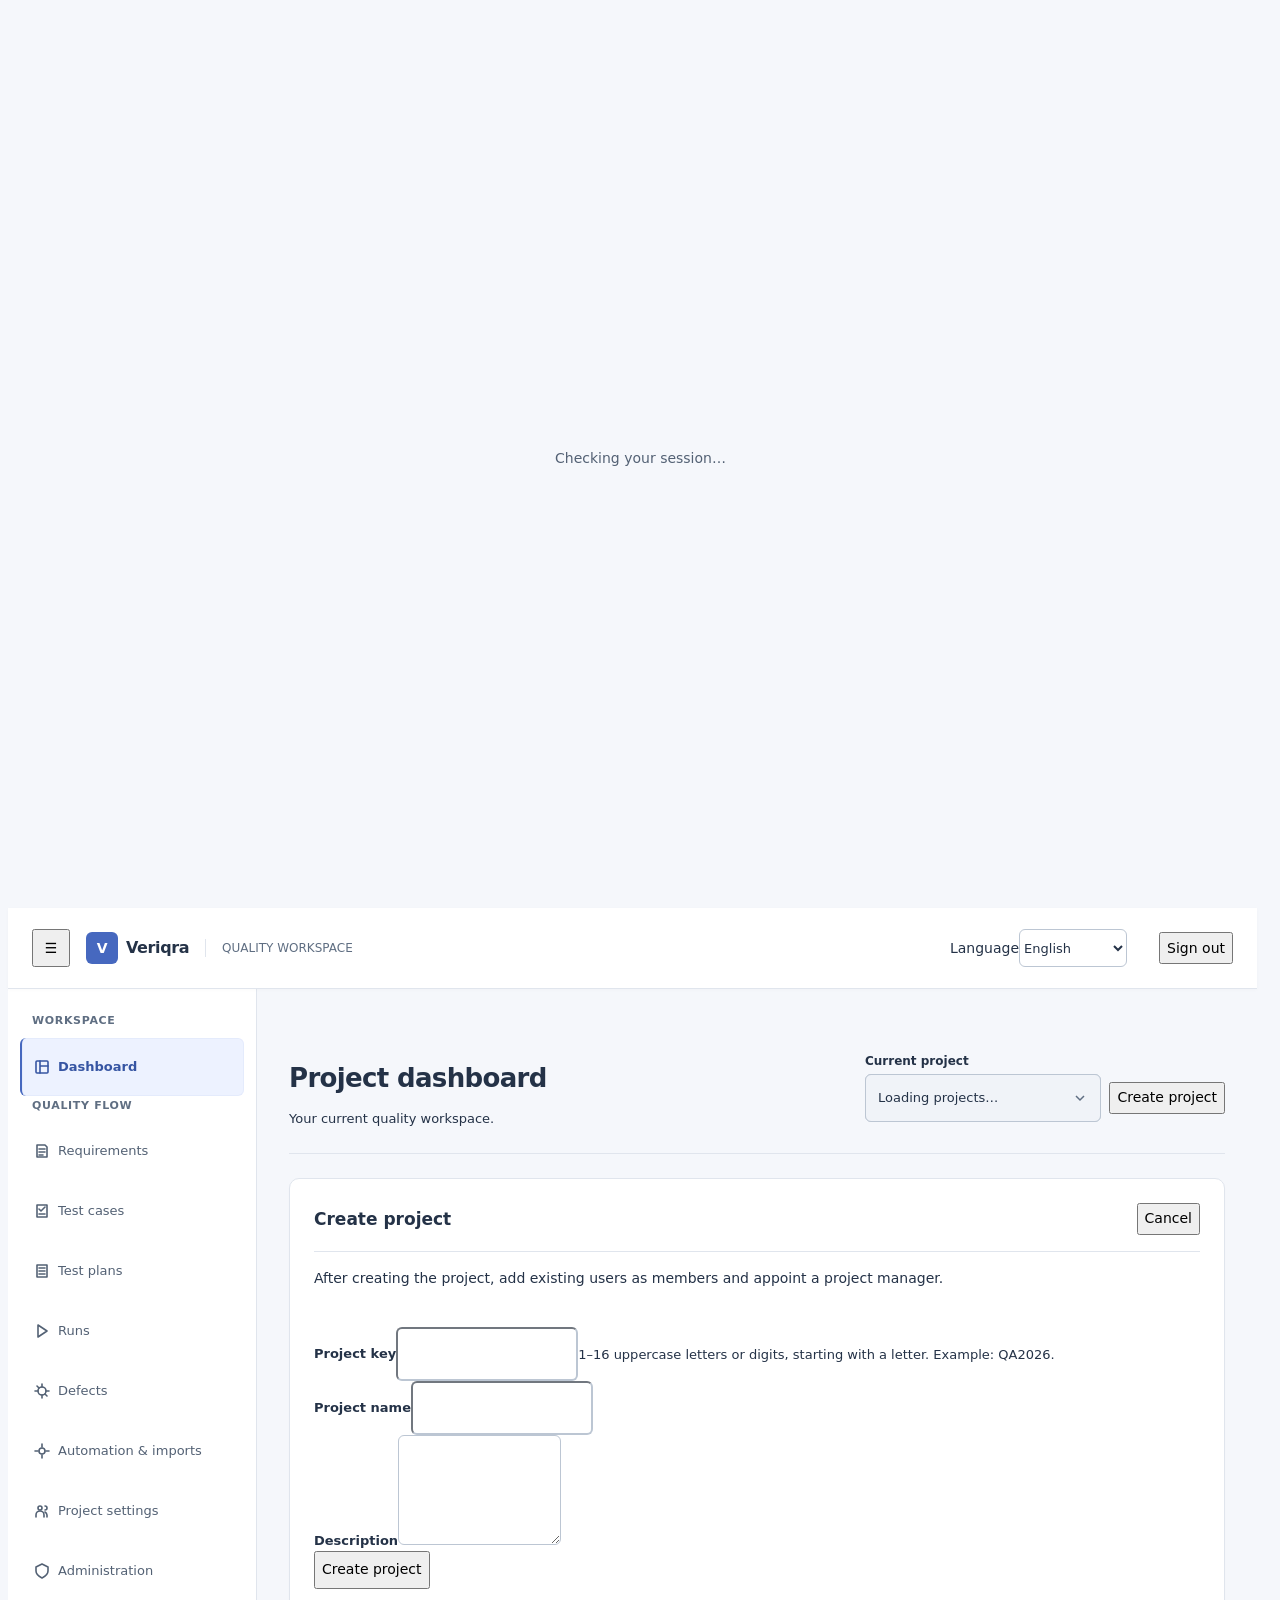
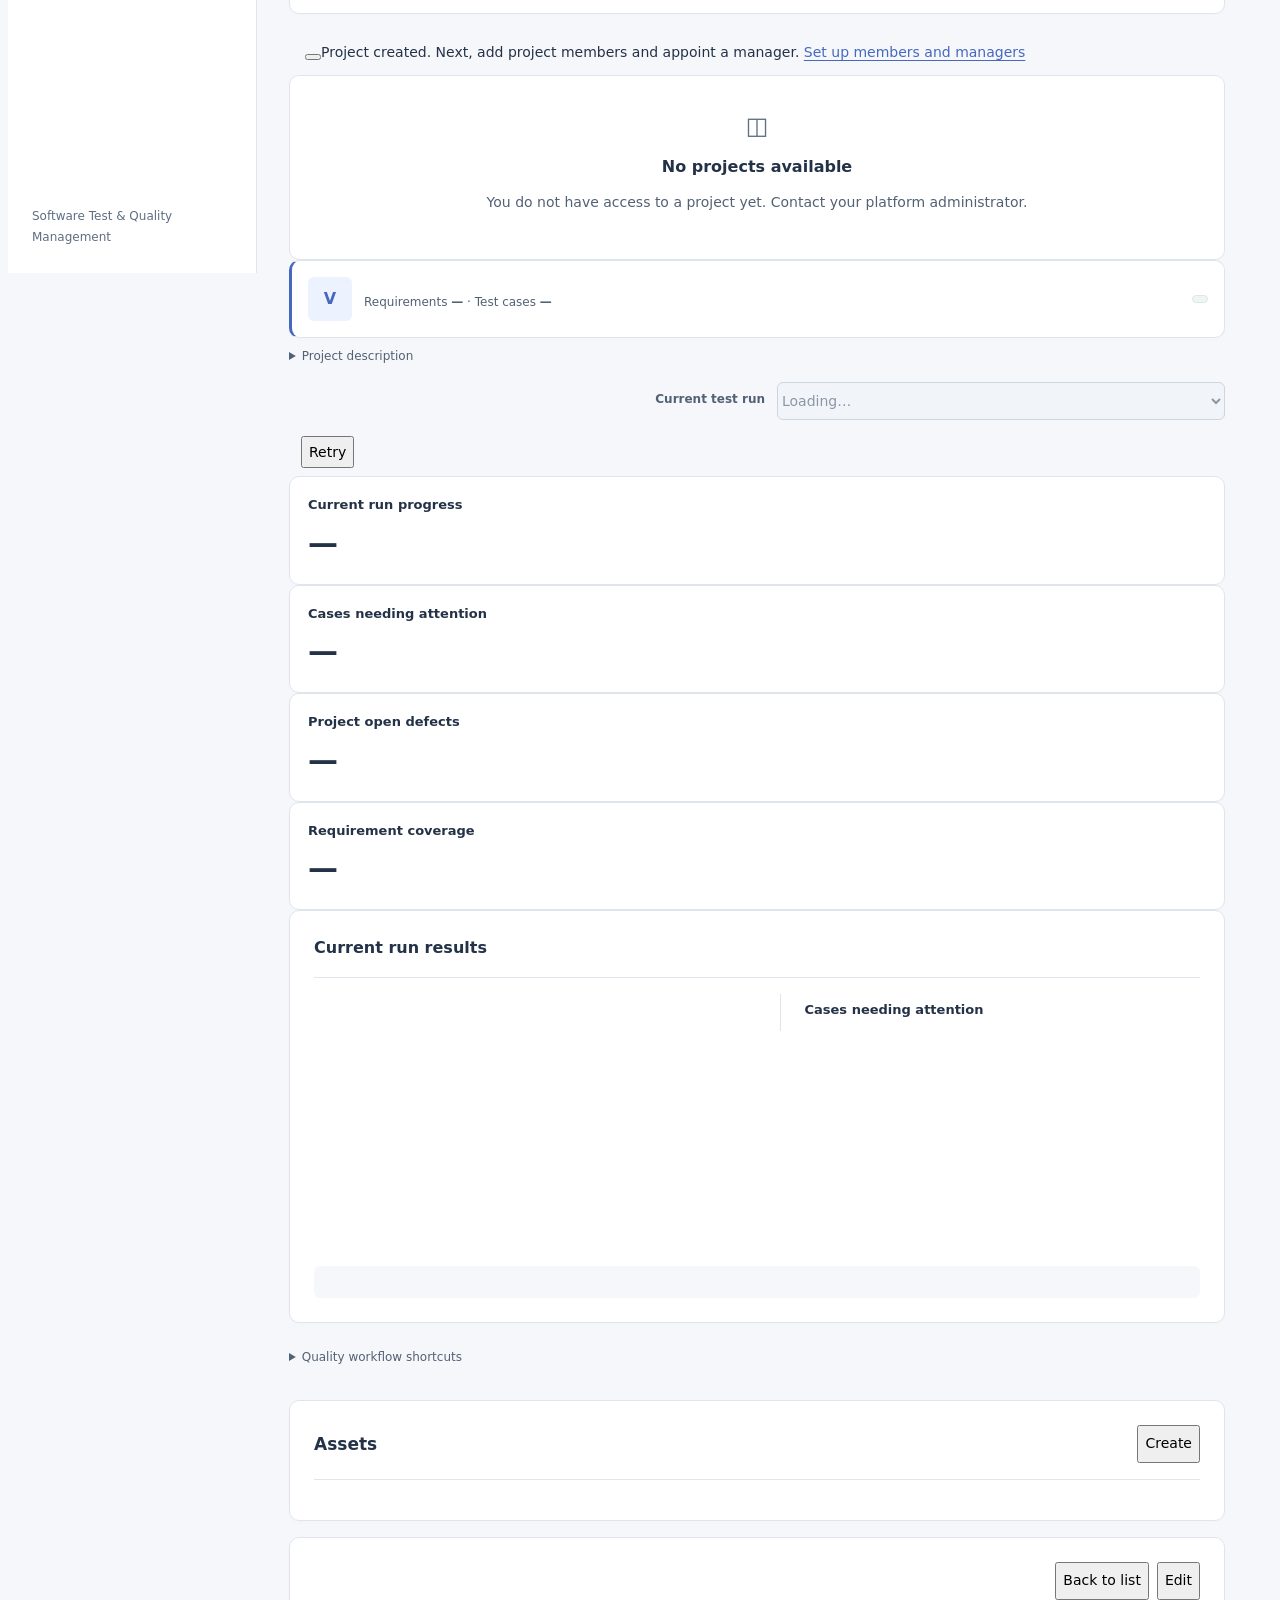
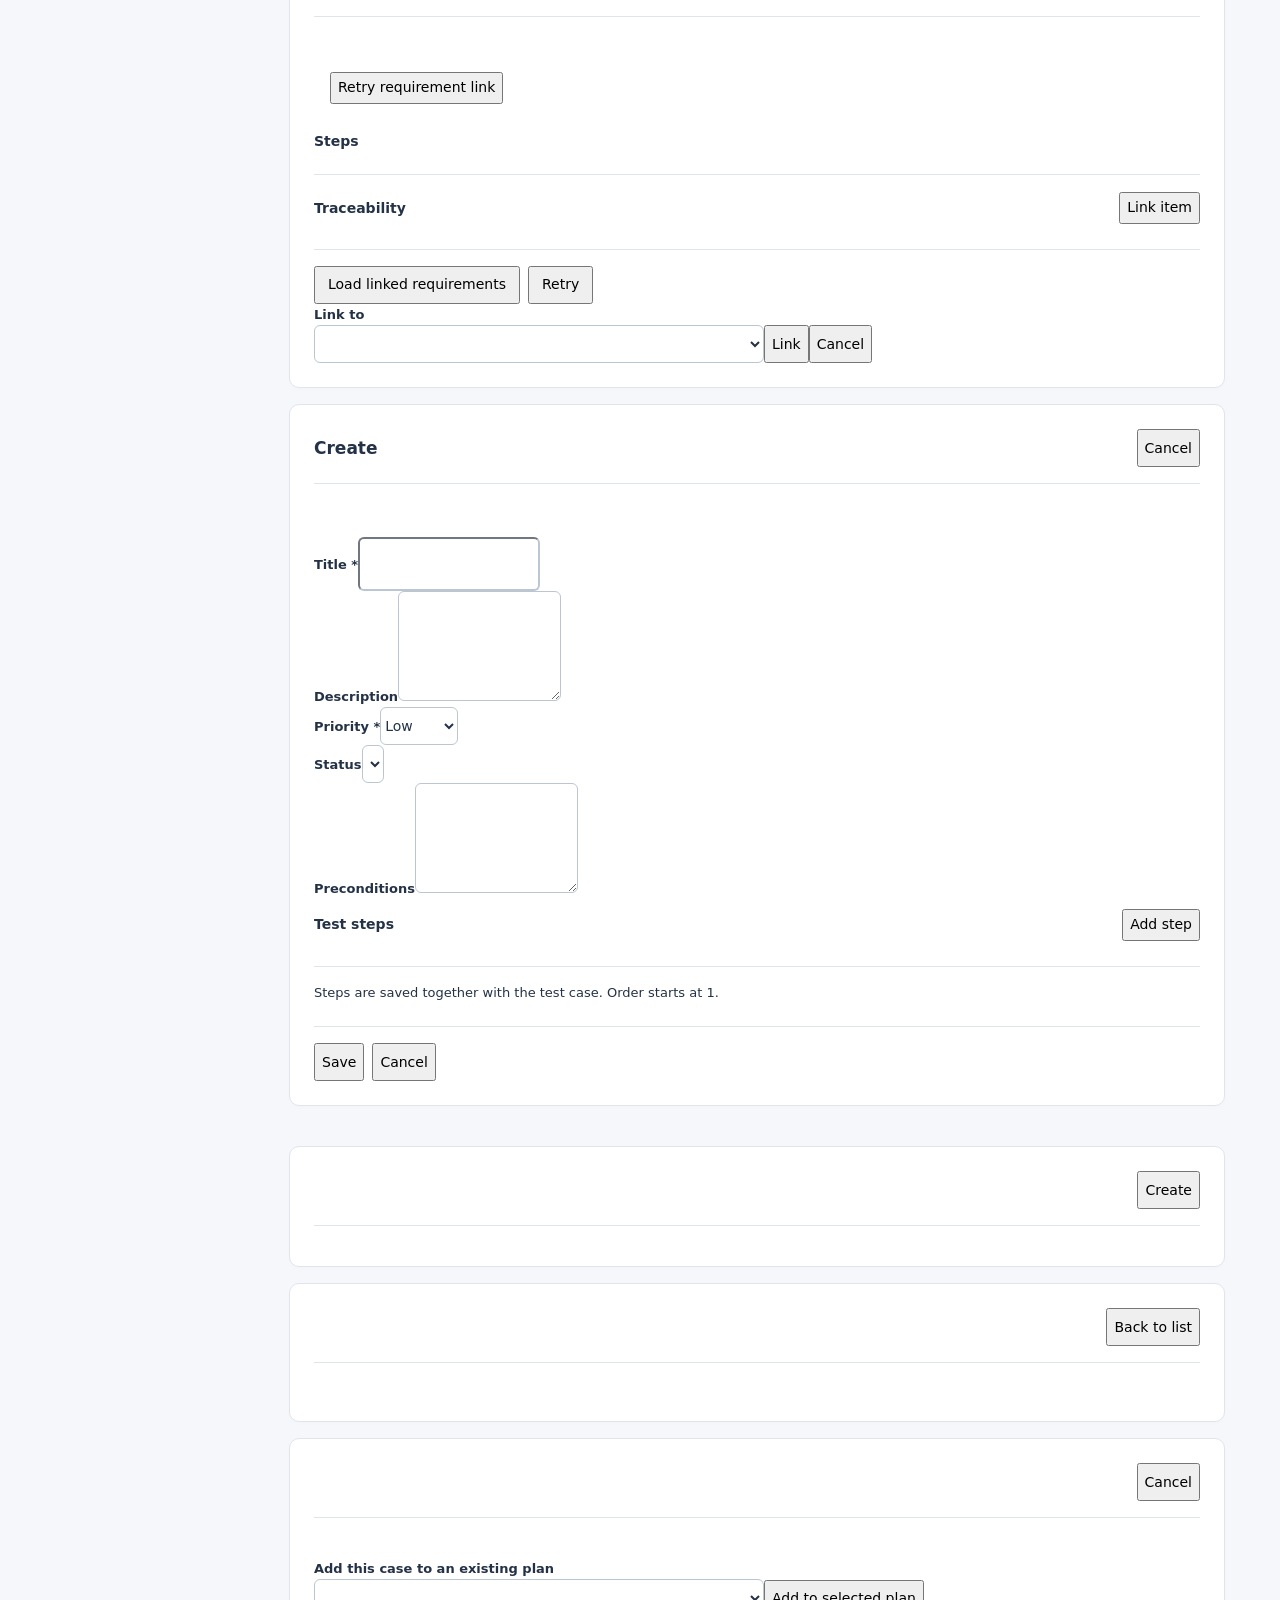
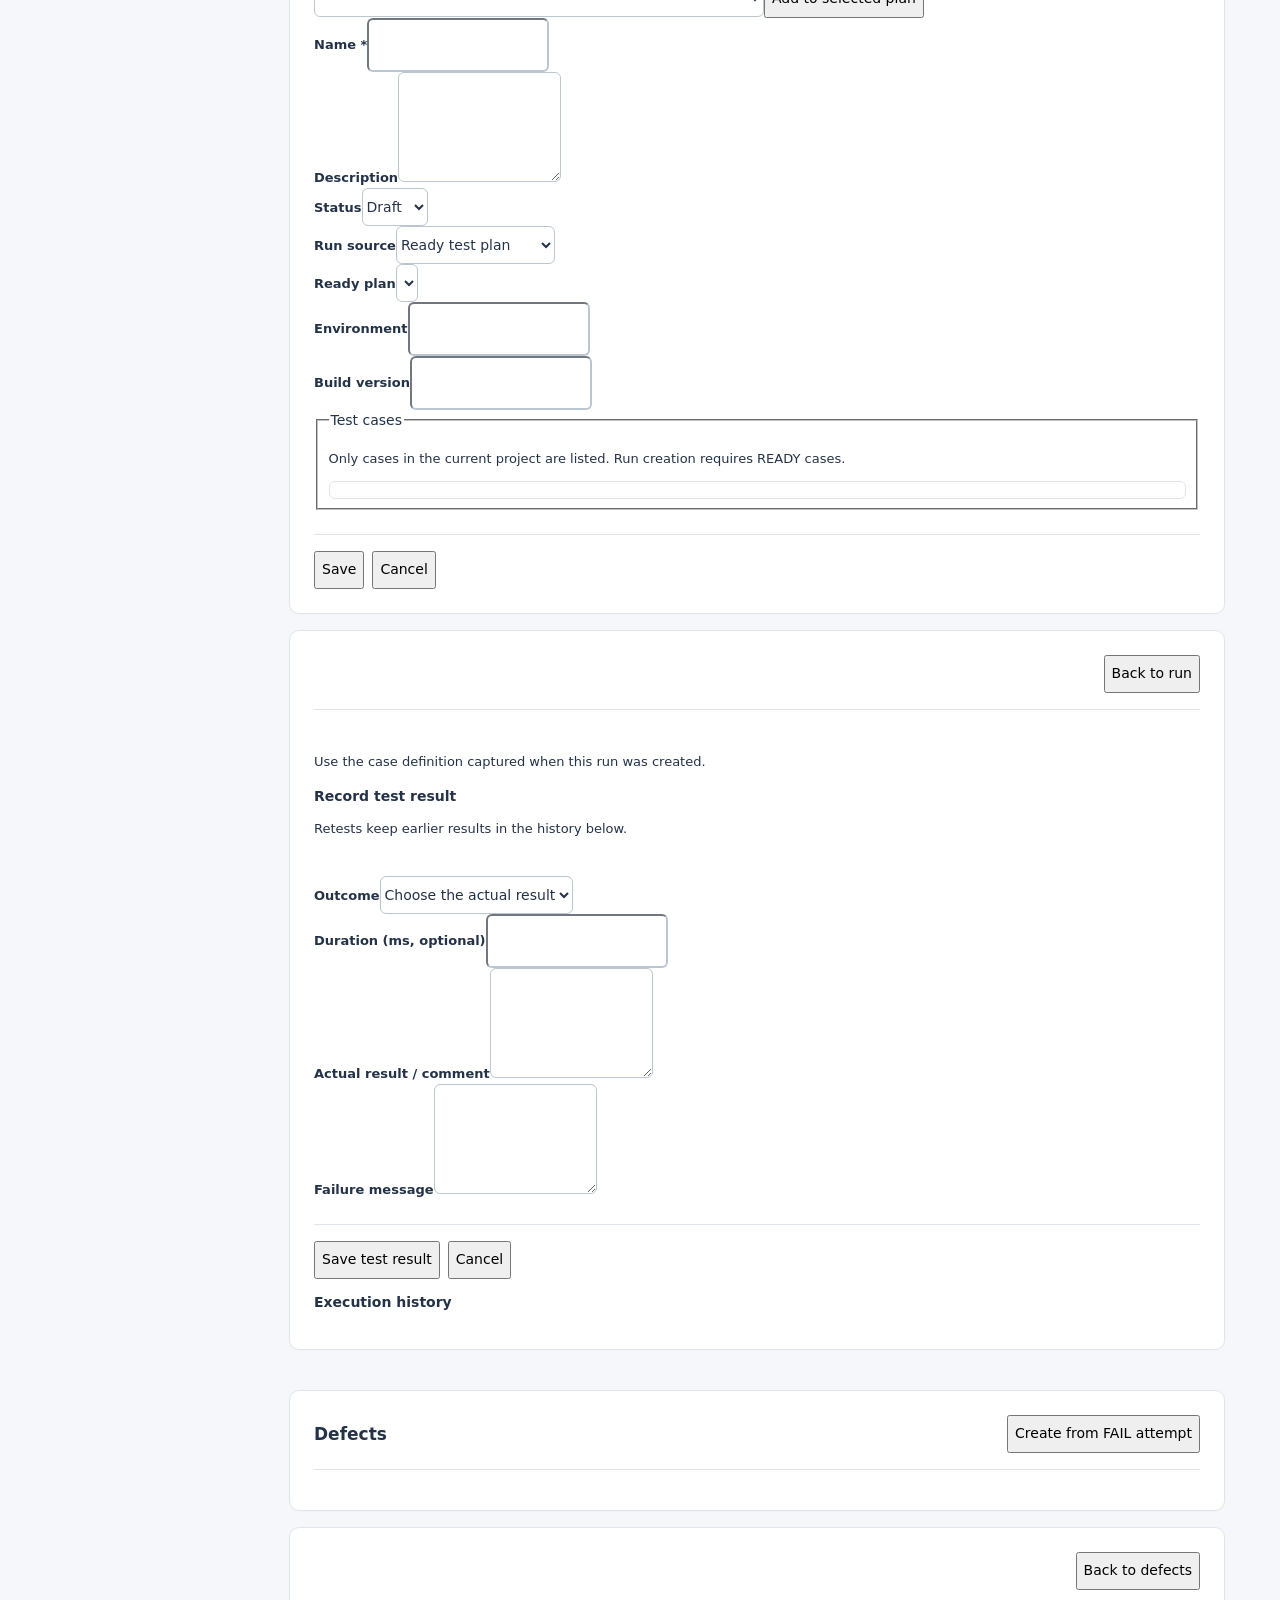
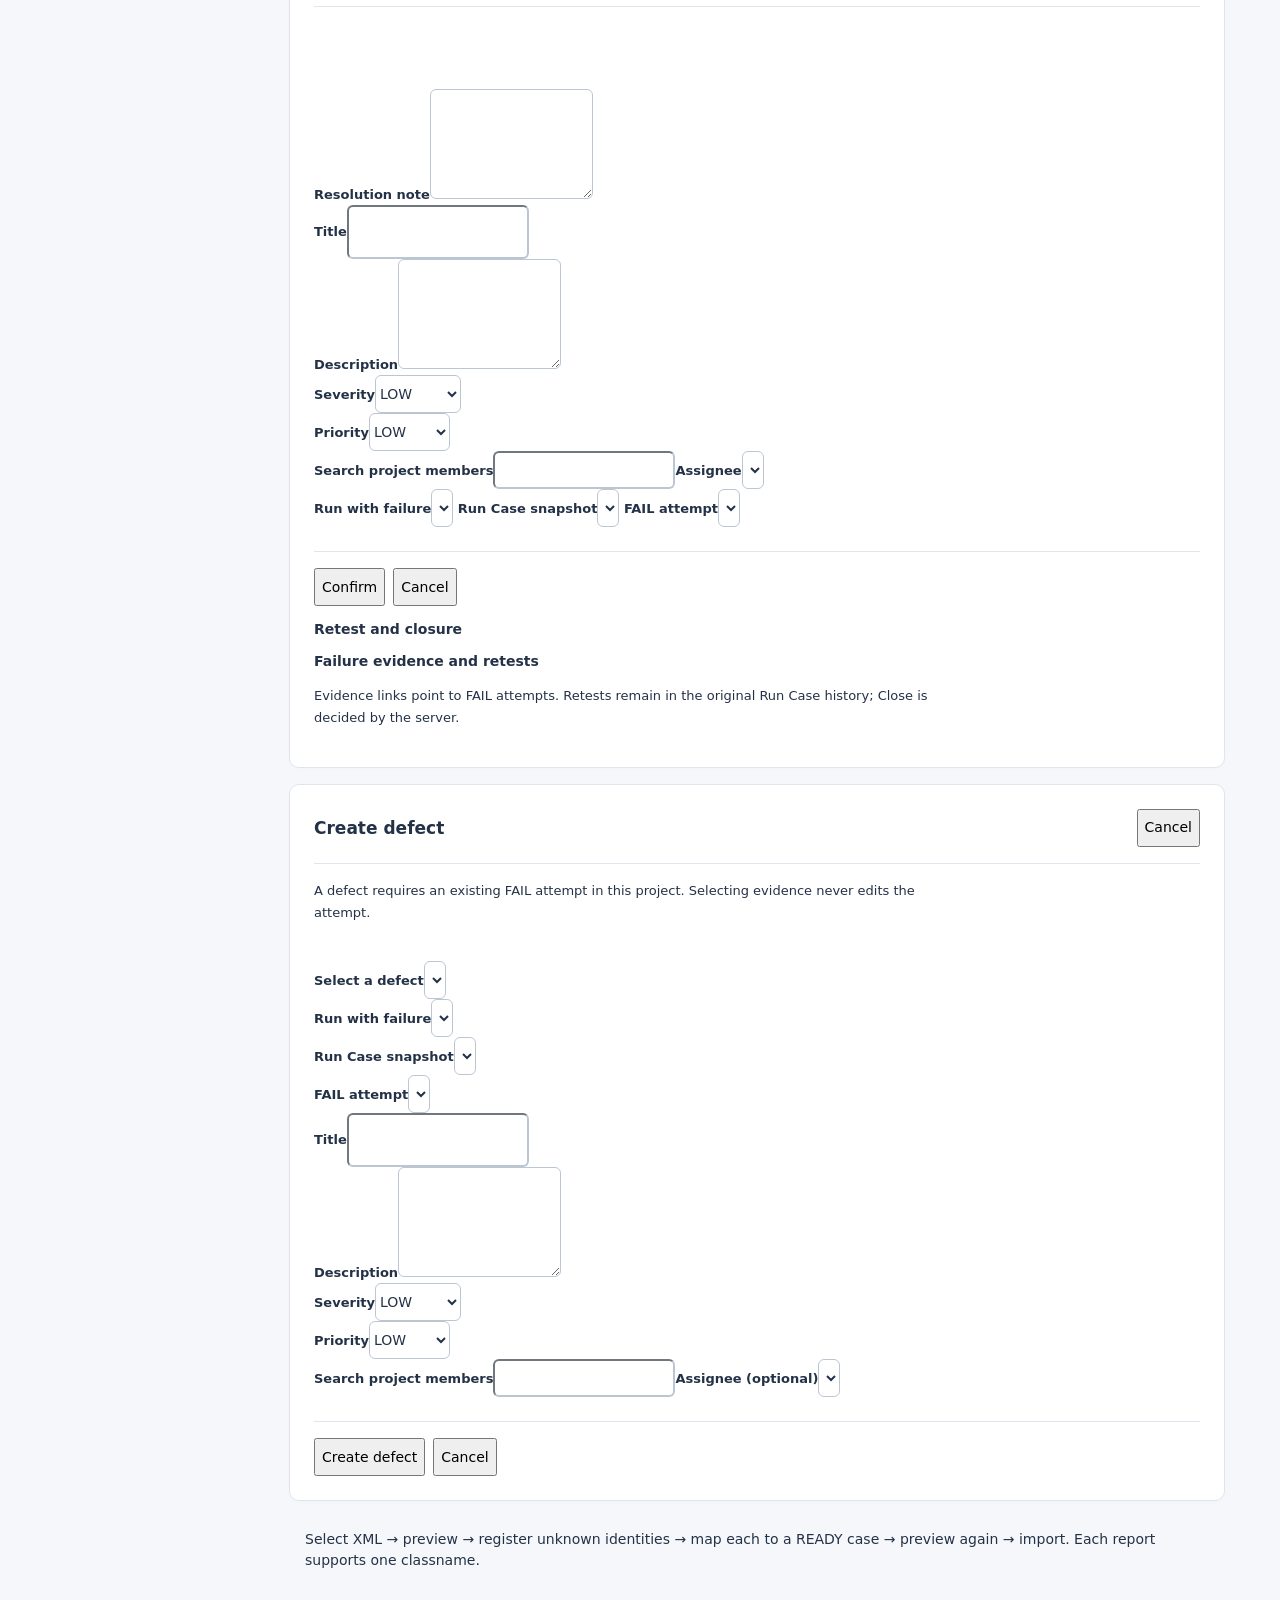
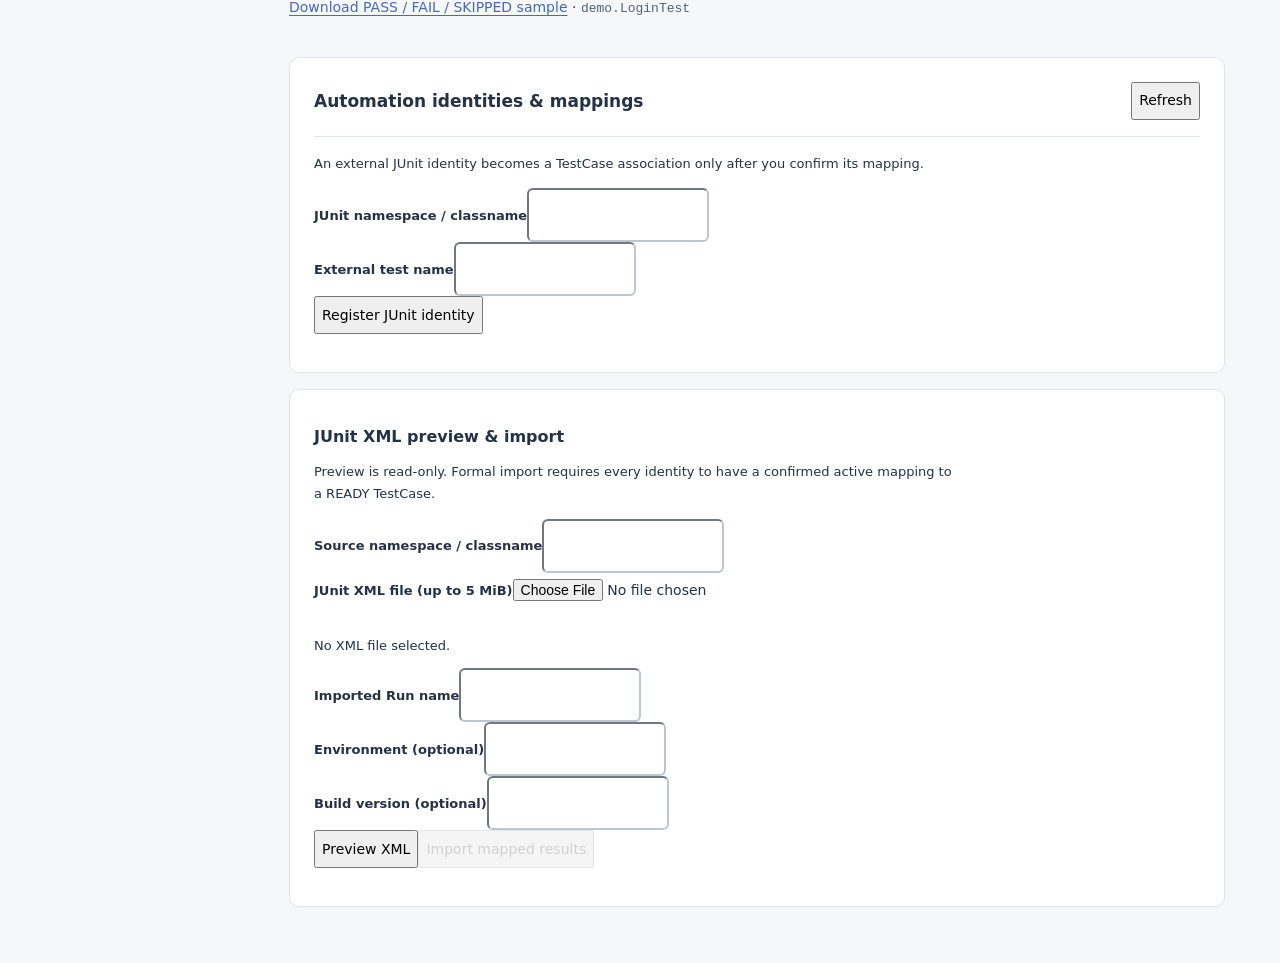
==== commit 55fe93e8: "feat: add AI run summaries and admin controls" ====
--- a/src/main/webapp/index.html
+++ b/src/main/webapp/index.html
@@ -18,6 +18,7 @@
   <script defer src="assets/js/project-picker.js"></script>
   <script defer src="assets/js/test-assets.js"></script>
   <script defer src="assets/js/ai-cases.js"></script>
+  <script defer src="assets/js/ai-run-summary.js"></script>
   <script defer src="assets/js/execution.js"></script>
   <script defer src="assets/js/defects.js"></script>
   <script defer src="assets/js/automation-imports.js"></script>
@@ -102,12 +103,12 @@
           </div>
           <div id="asset-detail-panel" class="asset-panel d-none">
             <div class="asset-panel-heading"><h2 id="asset-detail-title"></h2><div class="d-flex gap-2"><button id="asset-back" class="btn btn-outline-secondary" type="button" data-i18n="shell.backToList">Back to list</button><button id="asset-edit" class="btn btn-primary" type="button" data-i18n="common.edit">Edit</button></div></div>
+            <div id="asset-primary-actions" class="step-actions mb-3"></div>
             <div id="asset-detail" class="asset-detail"></div>
             <p id="asset-readonly-note" class="text-secondary small d-none" role="status"></p>
-            <div id="asset-primary-actions" class="step-actions mb-3"></div>
             <div id="asset-partial-link-panel" class="alert alert-warning d-none" role="status"><p id="asset-partial-link-status"></p><button id="asset-partial-link-retry" class="btn btn-outline-primary btn-sm" type="button" data-i18n="assets.retryRequirementLink">Retry requirement link</button></div>
             <div id="asset-steps-section" class="d-none"><h3 data-i18n="shell.steps">Steps</h3><div id="asset-steps"></div></div>
-            <div id="asset-trace-section"><div class="asset-panel-heading"><h3 data-i18n="shell.traceability">Traceability</h3><button id="trace-add-button" class="btn btn-outline-primary btn-sm" type="button" data-i18n="shell.linkItem">Link item</button></div><p id="trace-help" class="text-secondary small"></p><p id="asset-trace-status" role="status" aria-live="polite"></p><div class="step-actions mb-2"><button id="asset-trace-load" class="btn btn-outline-secondary btn-sm d-none" type="button" data-i18n="assets.loadRequirements">Load linked requirements</button><button id="asset-trace-retry" class="btn btn-outline-secondary btn-sm d-none" type="button" data-i18n="common.retry">Retry</button></div><div id="asset-traces"></div>
+            <div id="asset-trace-section"><div class="asset-panel-heading"><h3 id="asset-trace-title">Traceability</h3><button id="trace-add-button" class="btn btn-outline-primary btn-sm" type="button">Link item</button></div><p id="trace-help" class="text-secondary small"></p><p id="asset-trace-status" role="status" aria-live="polite"></p><div class="step-actions mb-2"><button id="asset-trace-load" class="btn btn-outline-secondary btn-sm d-none" type="button" data-i18n="assets.loadRequirements">Load linked requirements</button><button id="asset-trace-retry" class="btn btn-outline-secondary btn-sm d-none" type="button" data-i18n="common.retry">Retry</button></div><div id="requirement-coverage-summary" class="d-none" role="status" aria-live="polite"></div><div id="asset-traces"></div>
               <form id="trace-form" class="d-none" novalidate><label id="trace-target-label" for="trace-target" class="form-label" data-i18n="shell.linkTo">Link to</label><div class="d-flex flex-wrap gap-2"><select id="trace-target" class="form-select asset-link-select" required></select><button id="trace-submit" type="submit" class="btn btn-primary" data-i18n="shell.link">Link</button><button id="trace-cancel" type="button" class="btn btn-outline-secondary" data-i18n="common.cancel">Cancel</button></div></form>
             </div>
           </div>
@@ -116,10 +117,10 @@
             <div id="asset-form-error" class="alert alert-danger d-none" role="alert" aria-live="assertive"></div>
             <p id="asset-form-context" class="text-secondary small" role="status"></p><p id="asset-form-guidance" class="text-secondary small"></p>
             <div class="mb-3"><label for="asset-title" class="form-label"><span data-i18n="common.title">Title</span> <span aria-hidden="true">*</span></label><input id="asset-title" class="form-control" maxlength="240" required aria-required="true"></div>
-            <div class="mb-3"><label for="asset-description" class="form-label" data-i18n="common.description">Description</label><textarea id="asset-description" class="form-control" rows="3"></textarea></div>
+            <div class="mb-3"><label id="asset-description-label" for="asset-description" class="form-label">Description</label><textarea id="asset-description" class="form-control" rows="3"></textarea></div>
             <div class="row g-3 mb-3"><div class="col-sm-6"><label for="asset-priority" class="form-label"><span data-i18n="common.priority">Priority</span> <span aria-hidden="true">*</span></label><select id="asset-priority" class="form-select" required><option value="LOW" data-i18n="shell.low">Low</option><option value="MEDIUM" data-i18n="shell.medium">Medium</option><option value="HIGH" data-i18n="shell.high">High</option></select></div><div id="asset-status-wrap" class="col-sm-6 d-none"><label for="asset-status" class="form-label" data-i18n="common.status">Status</label><select id="asset-status" class="form-select"></select></div></div>
             <div id="asset-case-fields" class="d-none"><div class="mb-3"><label for="asset-preconditions" class="form-label" data-i18n="shell.preconditions">Preconditions</label><textarea id="asset-preconditions" class="form-control" rows="2"></textarea></div><div class="asset-panel-heading"><h3 data-i18n="shell.testSteps">Test steps</h3><button id="step-add" class="btn btn-outline-primary btn-sm" type="button" data-i18n="shell.addStep">Add step</button></div><p class="text-secondary small" data-i18n="shell.stepsAreSavedTogetherWithTheTestCaseOrderStartsAt1">Steps are saved together with the test case. Order starts at 1.</p><div id="step-editor"></div></div>
-            <button id="asset-save" class="btn btn-primary" type="submit" data-i18n="common.save">Save</button>
+            <div class="form-footer"><button id="asset-save" class="btn btn-primary" type="submit" data-i18n="common.save">Save</button><button id="asset-form-cancel-bottom" class="btn btn-outline-secondary" type="button" data-i18n="common.cancel">Cancel</button></div>
           </form>
         </section>
         <section id="execution-workspace" class="d-none" aria-label="Plans and runs" data-i18n-aria-label="shell.plansAndRuns">
@@ -131,9 +132,9 @@
           </div>
           <div id="execution-detail-panel" class="asset-panel d-none">
             <div class="asset-panel-heading"><h2 id="execution-detail-title"></h2><button id="execution-back" class="btn btn-outline-secondary" type="button" data-i18n="shell.backToList">Back to list</button></div>
-            <div id="execution-detail"></div>
             <div id="execution-context" class="step-actions mb-2"></div><div id="execution-progress" class="mb-3" role="status" aria-live="polite"></div>
             <div id="execution-actions" class="step-actions"></div>
+            <div id="execution-detail"></div>
             <section id="execution-items-section" class="mt-4" aria-label="Plan cases or run snapshots" data-i18n-aria-label="shell.planCasesOrRunSnapshots"><h3 id="execution-items-title"></h3><p id="execution-items-status" role="status" aria-live="polite"></p><div id="execution-items"></div></section>
           </div>
           <form id="execution-form" class="asset-panel d-none" novalidate>
@@ -150,7 +151,7 @@
               <div class="row g-3 mb-3"><div class="col-sm-6"><label for="execution-environment" class="form-label" data-i18n="shell.environment">Environment</label><input id="execution-environment" class="form-control" maxlength="160"></div><div class="col-sm-6"><label for="execution-build" class="form-label" data-i18n="shell.buildVersion">Build version</label><input id="execution-build" class="form-control" maxlength="80"></div></div>
             </div>
             <fieldset id="execution-cases-fieldset" class="mb-3"><legend class="fs-6" data-i18n="common.testCases">Test cases</legend><p class="text-secondary small" data-i18n="shell.onlyCasesInTheCurrentProjectAreListedRunCreationRequiresREADYCases">Only cases in the current project are listed. Run creation requires READY cases.</p><div id="execution-case-selector" class="execution-selector"></div></fieldset>
-            <button id="execution-save" class="btn btn-primary" type="submit" data-i18n="common.save">Save</button>
+            <div class="form-footer"><button id="execution-save" class="btn btn-primary" type="submit" data-i18n="common.save">Save</button><button id="execution-cancel-bottom" class="btn btn-outline-secondary" type="button" data-i18n="common.cancel">Cancel</button></div>
           </form>
           <section id="execution-case-panel" class="asset-panel d-none" aria-label="Run case snapshot and attempts" data-i18n-aria-label="shell.runCaseSnapshotAndAttempts">
             <div class="asset-panel-heading"><h2 id="execution-case-title"></h2><button id="execution-case-back" class="btn btn-outline-secondary" type="button" data-i18n="shell.backToRun">Back to run</button></div>
@@ -163,7 +164,7 @@
               <div class="row g-3 mb-3"><div class="col-sm-6"><label for="execution-outcome" class="form-label" data-i18n="shell.outcome">Outcome</label><select id="execution-outcome" class="form-select" required><option value="" data-i18n="r2Exec.chooseOutcome">Choose the actual result</option><option value="PASS" data-i18n="status.pass">PASS</option><option value="FAIL" data-i18n="status.fail">FAIL</option><option value="BLOCKED" data-i18n="status.blocked">BLOCKED</option><option value="SKIPPED" data-i18n="status.skipped">SKIPPED</option></select></div><div class="col-sm-6"><label for="execution-duration" class="form-label" data-i18n="shell.durationMsOptional">Duration (ms, optional)</label><input id="execution-duration" class="form-control" type="number" min="0" step="1"></div></div>
               <div class="mb-3"><label for="execution-comment" class="form-label" data-i18n="shell.actualResultComment">Actual result / comment</label><textarea id="execution-comment" class="form-control" rows="3"></textarea></div>
               <div id="execution-failure-wrap" class="mb-3 d-none"><label for="execution-failure" class="form-label" data-i18n="shell.failureMessage">Failure message</label><textarea id="execution-failure" class="form-control" rows="2"></textarea></div>
-              <button id="execution-submit" class="btn btn-primary" type="submit" data-i18n="shell.recordNewAttempt">Save test result</button>
+              <div id="execution-attempt-actions" class="form-footer"><button id="execution-submit" class="btn btn-primary" type="submit" data-i18n="shell.recordNewAttempt">Save test result</button><button id="execution-attempt-cancel-bottom" class="btn btn-outline-secondary" type="button" data-i18n="common.cancel">Cancel</button></div>
             </form>
             <h3 class="fs-5 mt-4" data-i18n="shell.attemptHistory">Execution history</h3>
             <p id="execution-history-status" role="status" aria-live="polite"></p><div id="execution-history"></div>
@@ -178,8 +179,8 @@
           </div>
           <div id="defect-detail-panel" class="asset-panel d-none">
             <div class="asset-panel-heading"><h2 id="defect-detail-title"></h2><button id="defect-back" class="btn btn-outline-secondary" type="button" data-i18n="shell.backToDefects">Back to defects</button></div>
+            <div id="defect-actions" class="step-actions"></div>
             <div id="defect-detail"></div>
-            <div id="defect-actions" class="step-actions"></div>
             <div id="defect-action-status" class="alert d-none mt-3" role="status" aria-live="polite"></div>
             <form id="defect-action-form" class="mt-4 d-none" novalidate>
               <h3 id="defect-action-title" class="fs-5"></h3>
@@ -197,7 +198,7 @@
                 <label for="defect-action-case" class="form-label" data-i18n="shell.runCaseSnapshot">Run Case snapshot</label><select id="defect-action-case" class="form-select mb-2"></select>
                 <label for="defect-action-attempt" class="form-label" data-i18n="shell.failAttempt">FAIL attempt</label><select id="defect-action-attempt" class="form-select mb-3"></select>
               </div>
-              <div class="d-flex flex-wrap gap-2"><button id="defect-action-submit" class="btn btn-primary" type="submit" data-i18n="common.confirm">Confirm</button><button id="defect-action-cancel" class="btn btn-outline-secondary" type="button" data-i18n="common.cancel">Cancel</button></div>
+              <div class="form-footer"><button id="defect-action-submit" class="btn btn-primary" type="submit" data-i18n="common.confirm">Confirm</button><button id="defect-action-cancel" class="btn btn-outline-secondary" type="button" data-i18n="common.cancel">Cancel</button></div>
             </form>
             <section class="mt-4" aria-labelledby="defect-closure-heading"><h3 id="defect-closure-heading" class="fs-5" data-i18n="defects.retestAndClosure">Retest and closure</h3><div id="defect-closure" aria-live="polite"></div></section>
             <h3 class="fs-5 mt-4" data-i18n="shell.failureEvidenceAndRetests">Failure evidence and retests</h3>
@@ -218,7 +219,7 @@
             <div class="row g-3 mb-3"><div class="col-sm-6"><label for="defect-create-severity" class="form-label" data-i18n="common.severity">Severity</label><select id="defect-create-severity" class="form-select"><option value="LOW" data-i18n="status.low">LOW</option><option value="MEDIUM" data-i18n="status.medium">MEDIUM</option><option value="HIGH" data-i18n="status.high">HIGH</option><option value="CRITICAL" data-i18n="status.critical">CRITICAL</option></select></div><div class="col-sm-6"><label for="defect-create-priority" class="form-label" data-i18n="common.priority">Priority</label><select id="defect-create-priority" class="form-select"><option value="LOW" data-i18n="status.low">LOW</option><option value="MEDIUM" data-i18n="status.medium">MEDIUM</option><option value="HIGH" data-i18n="status.high">HIGH</option></select></div></div>
             <div class="mb-3"><label for="defect-create-assignee-search" class="form-label" data-i18n="defects.searchAssignee">Search project members</label><input id="defect-create-assignee-search" class="form-control mb-2" type="search" autocomplete="off"><label for="defect-create-assignee" class="form-label" data-i18n="defects.optionalAssignee">Assignee (optional)</label><select id="defect-create-assignee" class="form-select" aria-describedby="defect-create-assignee-status"></select><div id="defect-create-assignee-status" class="small text-secondary mt-1" role="status"></div></div>
             </div>
-            <button id="defect-create-submit" class="btn btn-primary" type="submit" data-i18n="shell.createDefect">Create defect</button>
+            <div class="form-footer"><button id="defect-create-submit" class="btn btn-primary" type="submit" data-i18n="shell.createDefect">Create defect</button><button id="defect-create-cancel-bottom" class="btn btn-outline-secondary" type="button" data-i18n="common.cancel">Cancel</button></div>
           </form>
         </section>
         <section id="project-settings-workspace" class="d-none" aria-label="Project settings" data-i18n-aria-label="projectSettings.navigation"></section>
--- a/src/main/webapp/assets/css/app.css
+++ b/src/main/webapp/assets/css/app.css
@@ -25,6 +25,50 @@
   --bs-link-color: var(--vq-accent); --bs-link-hover-color: var(--vq-accent-hover); --bs-secondary-color: var(--vq-text-secondary); --bs-primary-rgb: 70,104,191;
   --bs-secondary-rgb: 83,97,116; --bs-success-rgb: 57,112,82;
   --bs-warning-rgb: 137,99,34; --bs-danger-rgb: 166,79,93; --bs-info-rgb: 75,108,152;
+}
+
+/* Shared workflow structure: current task first, retained list context and quieter history. */
+#asset-workspace .btn, #execution-workspace .btn, #defect-workspace .btn { display: inline-flex; align-items: center; justify-content: center; }
+.asset-title-link { color: var(--vq-text); text-decoration: none; font-weight: 600; line-height: 1.65; overflow-wrap: anywhere; }
+.asset-title-link:hover { color: var(--vq-accent); text-decoration: underline; text-underline-offset: .2em; }
+.is-recently-viewed { background: var(--vq-accent-soft); box-shadow: inset 3px 0 var(--vq-accent); }
+.is-recently-viewed:focus { outline: 2px solid var(--vq-accent); outline-offset: 2px; }
+.workflow-next { margin: 0 0 1rem; padding: 1rem; border: 1px solid var(--vq-border); border-left: 3px solid var(--vq-accent); border-radius: var(--vq-radius-sm); background: var(--vq-accent-soft); color: var(--vq-text); font-size: var(--vq-font-md); line-height: 1.65; }
+.workflow-next:empty, .workflow-next-actions:empty { display: none; }
+.workflow-next h3, .workflow-next h4 { margin: 0 0 .5rem; font-size: var(--vq-font-md); }
+.workflow-next-heading { display: flex; align-items: center; flex-wrap: wrap; gap: .5rem .75rem; margin-bottom: .5rem; }
+.workflow-next-heading h3, .workflow-next-heading h4 { margin: 0; }
+.workflow-next p { margin: 0 0 .5rem; font-size: var(--vq-font-md); }
+.workflow-next p:last-child { margin-bottom: 0; }
+.workflow-next ul { margin: .5rem 0; padding-left: 1.25rem; }
+.workflow-next-actions { display: flex; flex-wrap: wrap; align-items: center; gap: .5rem; margin-top: .75rem; }
+.workflow-next-actions > .btn, .step-actions > .btn { min-height: 38px; padding: .375rem .75rem; }
+.workflow-details { padding: .75rem 0; border-top: 1px solid var(--vq-border); margin-top: 1rem; }
+.workflow-details > summary { color: var(--vq-text-secondary); font-size: var(--vq-font-sm); cursor: pointer; }
+.workflow-details[open] > summary { margin-bottom: .75rem; }
+.workflow-details .asset-fields { margin-top: .75rem; }
+.detail-section-nav { display: flex; flex-wrap: wrap; gap: .25rem; border-bottom: 1px solid var(--vq-border); margin: .5rem 0 1.25rem; }
+.detail-section-nav > button { border: 0; border-radius: 0; border-bottom: 2px solid transparent; background: transparent; color: var(--vq-text-secondary); padding: .625rem 1rem; font-size: var(--vq-font-md); min-height: 42px; }
+.detail-section-nav > button:hover { background: var(--vq-bg); color: var(--vq-accent); }
+.detail-section-nav > button[aria-pressed="true"] { color: var(--vq-accent); font-weight: 600; border-bottom-color: var(--vq-accent); }
+.form-footer { display: flex; flex-wrap: wrap; align-items: center; gap: .5rem; margin-top: 1.5rem; padding: 1rem 0 0; border-top: 1px solid var(--vq-border); background: var(--vq-surface); }
+#asset-detail-panel > .asset-panel-heading, #execution-detail-panel > .asset-panel-heading, #execution-case-panel > .asset-panel-heading, #defect-detail-panel > .asset-panel-heading { margin-bottom: 1rem; padding-bottom: 1rem; }
+body[data-current-view="requirements"] .page-heading, body[data-current-view="test-cases"] .page-heading, body[data-current-view="test-plans"] .page-heading, body[data-current-view="runs"] .page-heading, body[data-current-view="defects"] .page-heading { margin-bottom: 1rem; padding-bottom: 1rem; }
+.content:has(#asset-detail-panel:not(.d-none), #execution-detail-panel:not(.d-none), #execution-case-panel:not(.d-none), #defect-detail-panel:not(.d-none)) .page-heading h1 { font-size: 1rem; font-weight: 550; color: var(--vq-text-secondary); margin: 0; }
+.content:has(#asset-detail-panel:not(.d-none), #execution-detail-panel:not(.d-none), #execution-case-panel:not(.d-none), #defect-detail-panel:not(.d-none)) #view-description { display: none; }
+#asset-detail-title, #execution-detail-title, #execution-case-title, #defect-detail-title { font-size: 1.125rem; line-height: 1.5; }
+#asset-workspace.requirements-workspace .requirement-list-row.is-recently-viewed { background: var(--vq-accent-soft); }
+.ai-summary-statistics { margin: .5rem 0; padding: .5rem 0; }
+.ai-summary-statistics .ai-summary-facts { margin: .5rem 0 0; font-weight: 500; font-size: var(--vq-font-sm); }
+@media (max-width: 767px) {
+  .workflow-next { padding: .875rem; }
+  .workflow-next-actions > .btn, .step-actions > .btn, .detail-section-nav > button { min-height: 44px; }
+  .workflow-next-actions > .btn { white-space: normal; max-width: 100%; }
+  .form-footer { position: sticky; bottom: 0; z-index: 3; padding: .875rem 0; margin-bottom: -.25rem; }
+  .form-footer > .btn { flex: 1; min-width: 0; min-height: 44px; white-space: normal; }
+  .form-footer:has(> :nth-child(3)) > :first-child { flex-basis: 100%; }
+  #asset-detail-title, #execution-detail-title, #execution-case-title, #defect-detail-title { flex: 1 0 100%; }
+  #asset-detail-panel > .asset-panel-heading, #execution-detail-panel > .asset-panel-heading, #execution-case-panel > .asset-panel-heading, #defect-detail-panel > .asset-panel-heading { gap: .75rem; }
 }
 
 /* BASE / TYPOGRAPHY */
@@ -252,6 +296,16 @@
 .login-footnote { color: var(--vq-text-muted); font-size: var(--vq-font-xs); margin: var(--vq-space-5) 0 0; }
 
 /* CONTENT RHYTHM — shared by the workspace, administration and sign-in. */
+.ai-run-summary { margin-top: 1.5rem; padding: 1.25rem; border: 1px solid var(--vq-border); border-radius: var(--vq-radius-md); background: var(--vq-bg); }
+.ai-summary-heading, .ai-summary-actions { display: flex; align-items: center; justify-content: space-between; flex-wrap: wrap; gap: .75rem; }
+.ai-summary-heading > div:first-child { flex: 1 1 18rem; }
+.ai-summary-heading h3 { font-size: 1rem; margin: 0 0 .375rem; }
+.ai-summary-result { margin-top: 1rem; padding-top: 1rem; border-top: 1px solid var(--vq-border); }
+.ai-summary-result h4 { margin: 1rem 0 .5rem; font-size: var(--vq-font-sm); }
+.ai-summary-facts { font-variant-numeric: tabular-nums; font-weight: 600; line-height: 1.8; }
+.ai-summary-overview, .ai-summary-result li { line-height: 1.8; white-space: pre-wrap; overflow-wrap: anywhere; }
+.ai-summary-result li + li { margin-top: .375rem; }
+.ai-summary-result ul { margin-bottom: 0; padding-left: 1.25rem; }
 html { scrollbar-gutter: stable; scroll-padding-top: calc(var(--vq-topbar-height) + 1rem); }
 .app-topbar { box-shadow: 0 1px 4px #24324706; }
 .topbar-brand { letter-spacing: -.025em; }
@@ -399,3 +453,68 @@
   .workflow-grid { grid-template-columns: 1fr; }
 }
 @media (prefers-reduced-motion: reduce) { .btn, .form-control, .form-select, .nav-item, .asset-list-row { transition: none; } }
+
+/* REQUIREMENTS — compact inventory and a clear definition-to-coverage workflow. */
+#asset-workspace.requirements-workspace .btn { display: inline-flex; align-items: center; justify-content: center; }
+#asset-workspace.requirements-workspace .requirement-list { min-width: 0; border: 1px solid var(--vq-border); border-radius: var(--vq-radius-sm); }
+#asset-workspace.requirements-workspace .requirement-list-heading,
+#asset-workspace.requirements-workspace .requirement-list-row { display: grid; grid-template-columns: minmax(0,1fr) 6rem 5rem 9rem; align-items: center; gap: 1rem; padding: .875rem 1rem; }
+#asset-workspace.requirements-workspace .requirement-list-heading { color: var(--vq-text-secondary); background: var(--vq-bg); border-bottom: 1px solid var(--vq-border); border-radius: var(--vq-radius-sm) var(--vq-radius-sm) 0 0; font-size: var(--vq-font-xs); font-weight: 600; }
+#asset-workspace.requirements-workspace .requirement-list-row { min-width: 0; background: var(--vq-surface); }
+#asset-workspace.requirements-workspace .requirement-list-row + .requirement-list-row { border-top: 1px solid var(--vq-border); }
+#asset-workspace.requirements-workspace .requirement-list-row:last-child { border-radius: 0 0 var(--vq-radius-sm) var(--vq-radius-sm); }
+#asset-workspace.requirements-workspace .requirement-list-row:hover { background: var(--vq-bg); }
+#asset-workspace.requirements-workspace .requirement-list-row:focus-within { background: var(--vq-accent-soft); }
+#asset-workspace.requirements-workspace .requirement-list-main { min-width: 0; }
+#asset-workspace.requirements-workspace .requirement-title { display: inline-block; max-width: 100%; color: var(--vq-text); font-weight: 600; line-height: 1.6; text-decoration: none; overflow-wrap: anywhere; border-radius: 2px; }
+#asset-workspace.requirements-workspace .requirement-title:hover { color: var(--vq-accent); text-decoration: underline; text-underline-offset: .2em; }
+#asset-workspace.requirements-workspace .requirement-title:focus-visible { outline: 2px solid var(--vq-accent); outline-offset: 3px; }
+#asset-workspace.requirements-workspace .requirement-key { display: block; margin-bottom: .125rem; color: var(--vq-text-secondary); font-size: var(--vq-font-xs); font-weight: 500; font-variant-numeric: tabular-nums; }
+#asset-workspace.requirements-workspace .requirement-preview { display: -webkit-box; -webkit-line-clamp: 2; -webkit-box-orient: vertical; overflow: hidden; margin: .25rem 0 0; color: var(--vq-text-secondary); font-size: var(--vq-font-xs); line-height: 1.65; overflow-wrap: anywhere; }
+#asset-workspace.requirements-workspace .requirement-state,
+#asset-workspace.requirements-workspace .requirement-priority,
+#asset-workspace.requirements-workspace .requirement-updated { min-width: 0; font-size: var(--vq-font-xs); line-height: 1.6; overflow-wrap: anywhere; }
+#asset-workspace.requirements-workspace .requirement-updated { color: var(--vq-text-secondary); font-variant-numeric: tabular-nums; }
+#asset-workspace.requirements-workspace #asset-primary-actions.requirement-actions { display: flex; flex-wrap: wrap; gap: .5rem; margin: 0 0 1.25rem; padding: 1rem 0; border-bottom: 1px solid var(--vq-border); }
+#asset-workspace.requirements-workspace .requirement-actions .btn { min-height: var(--vq-control-height); padding: .375rem .75rem; max-width: 100%; white-space: normal; overflow-wrap: anywhere; }
+#asset-workspace.requirements-workspace .requirement-linked-case { display: grid; grid-template-columns: minmax(0,1fr) auto; gap: 1rem; }
+#asset-workspace.requirements-workspace .requirement-link-summary { min-width: 0; display: flex; flex-wrap: wrap; align-items: center; gap: .375rem .5rem; }
+#asset-workspace.requirements-workspace .requirement-link-summary > span:first-child { flex-basis: 100%; min-width: 0; overflow-wrap: anywhere; }
+#asset-workspace.requirements-workspace .requirement-link-actions { display: flex; align-items: center; justify-content: flex-end; flex-wrap: wrap; gap: .5rem; }
+#asset-workspace.requirements-workspace .requirement-link-actions > .btn { min-height: 32px; white-space: nowrap; }
+#asset-workspace.requirements-workspace .requirement-meta { display: flex; flex-wrap: wrap; align-items: center; gap: .5rem 1.5rem; margin: 0 0 1rem; color: var(--vq-text-secondary); font-size: var(--vq-font-xs); line-height: 1.7; }
+#asset-workspace.requirements-workspace .requirement-meta > * { min-width: 0; max-width: 100%; overflow-wrap: anywhere; }
+#asset-workspace.requirements-workspace .requirement-description { margin: 1.25rem 0 1.5rem; }
+#asset-workspace.requirements-workspace .requirement-description h3 { margin: 0 0 .625rem; font-size: var(--vq-font-sm); }
+#asset-workspace.requirements-workspace .requirement-description p { max-width: 86ch; margin: 0; white-space: pre-wrap; line-height: 1.85; overflow-wrap: anywhere; }
+#asset-workspace.requirements-workspace .requirement-state-note { padding: .75rem 1rem; margin: 0 0 1.25rem; border: 1px solid var(--vq-border); border-radius: var(--vq-radius-sm); color: var(--vq-text-secondary); background: var(--vq-bg); font-size: var(--vq-font-xs); line-height: 1.75; }
+#asset-workspace.requirements-workspace #requirement-coverage-summary { margin-bottom: 1rem; }
+#asset-workspace.requirements-workspace .requirement-coverage-facts { display: flex; flex-wrap: wrap; align-items: baseline; gap: .5rem 1.5rem; margin: 0; padding: .875rem 1rem; border: 1px solid var(--vq-border); border-radius: var(--vq-radius-sm); background: var(--vq-bg); font-size: var(--vq-font-xs); line-height: 1.7; }
+#asset-workspace.requirements-workspace .requirement-coverage-facts > * { min-width: 0; margin: 0; overflow-wrap: anywhere; }
+#asset-workspace.requirements-workspace .requirement-link-history { margin-top: 1rem; padding-top: .75rem; border-top: 1px solid var(--vq-border); }
+#asset-workspace.requirements-workspace .requirement-link-history > summary { color: var(--vq-text-secondary); font-size: var(--vq-font-xs); cursor: pointer; }
+#asset-workspace.requirements-workspace .requirement-link-history > summary:focus-visible { outline: 2px solid var(--vq-accent); outline-offset: 3px; }
+#asset-workspace.requirements-workspace .requirement-link-history[open] > summary { margin-bottom: .75rem; }
+@media (max-width: 767px) {
+  #asset-workspace.requirements-workspace .requirement-list { border: 0; border-radius: 0; }
+  #asset-workspace.requirements-workspace .requirement-list-heading { display: none; }
+  #asset-workspace.requirements-workspace .requirement-list-row { grid-template-columns: minmax(0,1fr) minmax(0,1fr); gap: .625rem 1rem; padding: 1rem; border: 1px solid var(--vq-border); border-radius: var(--vq-radius-sm); }
+  #asset-workspace.requirements-workspace .requirement-list-row + .requirement-list-row { margin-top: .75rem; }
+  #asset-workspace.requirements-workspace .requirement-list-row:last-child { border-radius: var(--vq-radius-sm); }
+  #asset-workspace.requirements-workspace .requirement-list-main,
+  #asset-workspace.requirements-workspace .requirement-updated { grid-column: 1 / -1; }
+  #asset-workspace.requirements-workspace .requirement-priority { justify-self: end; }
+  #asset-workspace.requirements-workspace .requirement-title { font-size: var(--vq-font-sm); }
+  #asset-workspace.requirements-workspace .requirement-updated { padding-top: .5rem; border-top: 1px solid var(--vq-border); }
+  #asset-workspace.requirements-workspace #asset-primary-actions.requirement-actions { display: grid; grid-template-columns: repeat(2,minmax(0,1fr)); padding: .875rem 0; gap: .5rem; }
+  #asset-workspace.requirements-workspace #requirement-ai-open { grid-column: 1 / -1; }
+  #asset-workspace.requirements-workspace .requirement-actions .btn { min-height: 44px; width: 100%; min-width: 0; }
+  #asset-workspace.requirements-workspace .requirement-linked-case { grid-template-columns: minmax(0,1fr); gap: .75rem; }
+  #asset-workspace.requirements-workspace .requirement-link-actions { display: grid; grid-template-columns: repeat(2,minmax(0,1fr)); justify-content: stretch; }
+  #asset-workspace.requirements-workspace .requirement-link-actions > .btn { min-height: 44px; min-width: 0; white-space: normal; }
+  #asset-workspace.requirements-workspace .requirement-link-actions > :only-child,
+  #asset-workspace.requirements-workspace .requirement-link-actions:has(> :nth-child(3)) > :first-child { grid-column: 1 / -1; }
+  #asset-workspace.requirements-workspace .requirement-meta { align-items: flex-start; gap: .5rem 1rem; }
+  #asset-workspace.requirements-workspace .requirement-state-note,
+  #asset-workspace.requirements-workspace .requirement-coverage-facts { padding: .75rem; }
+}
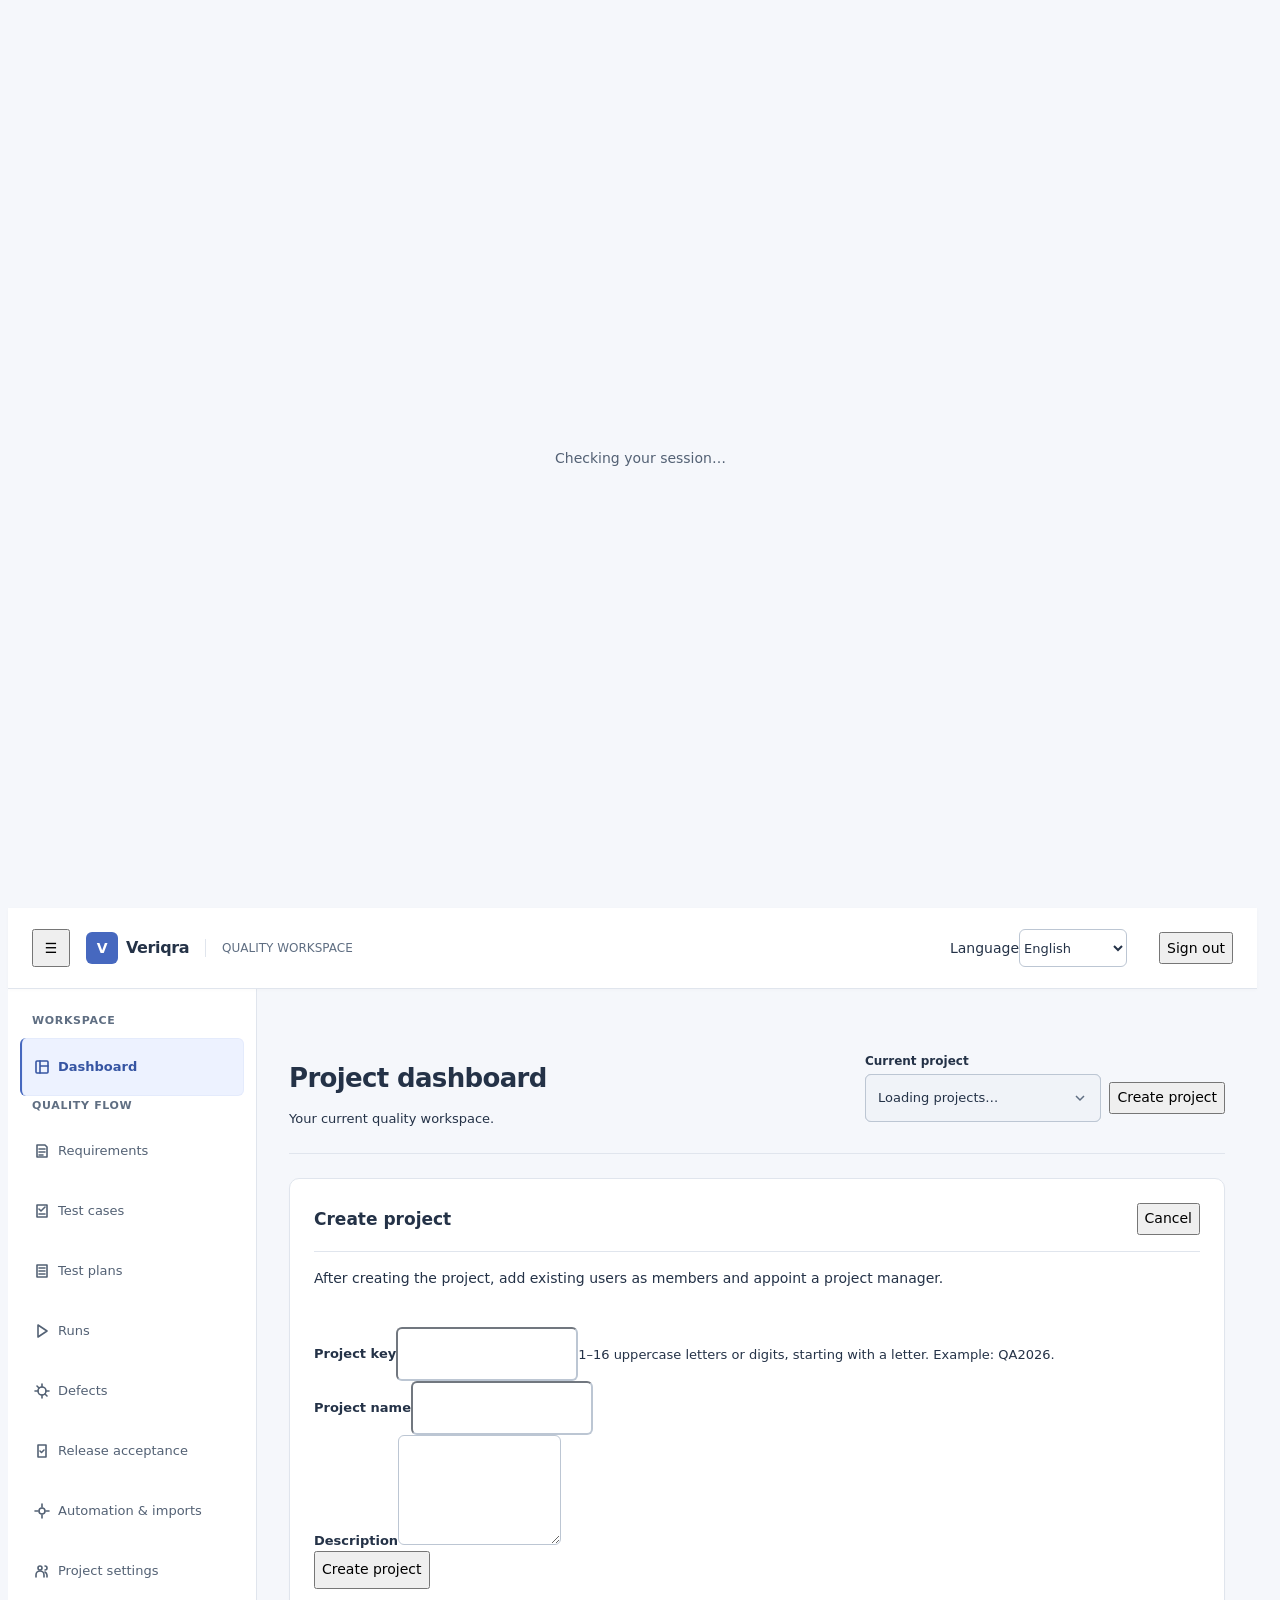
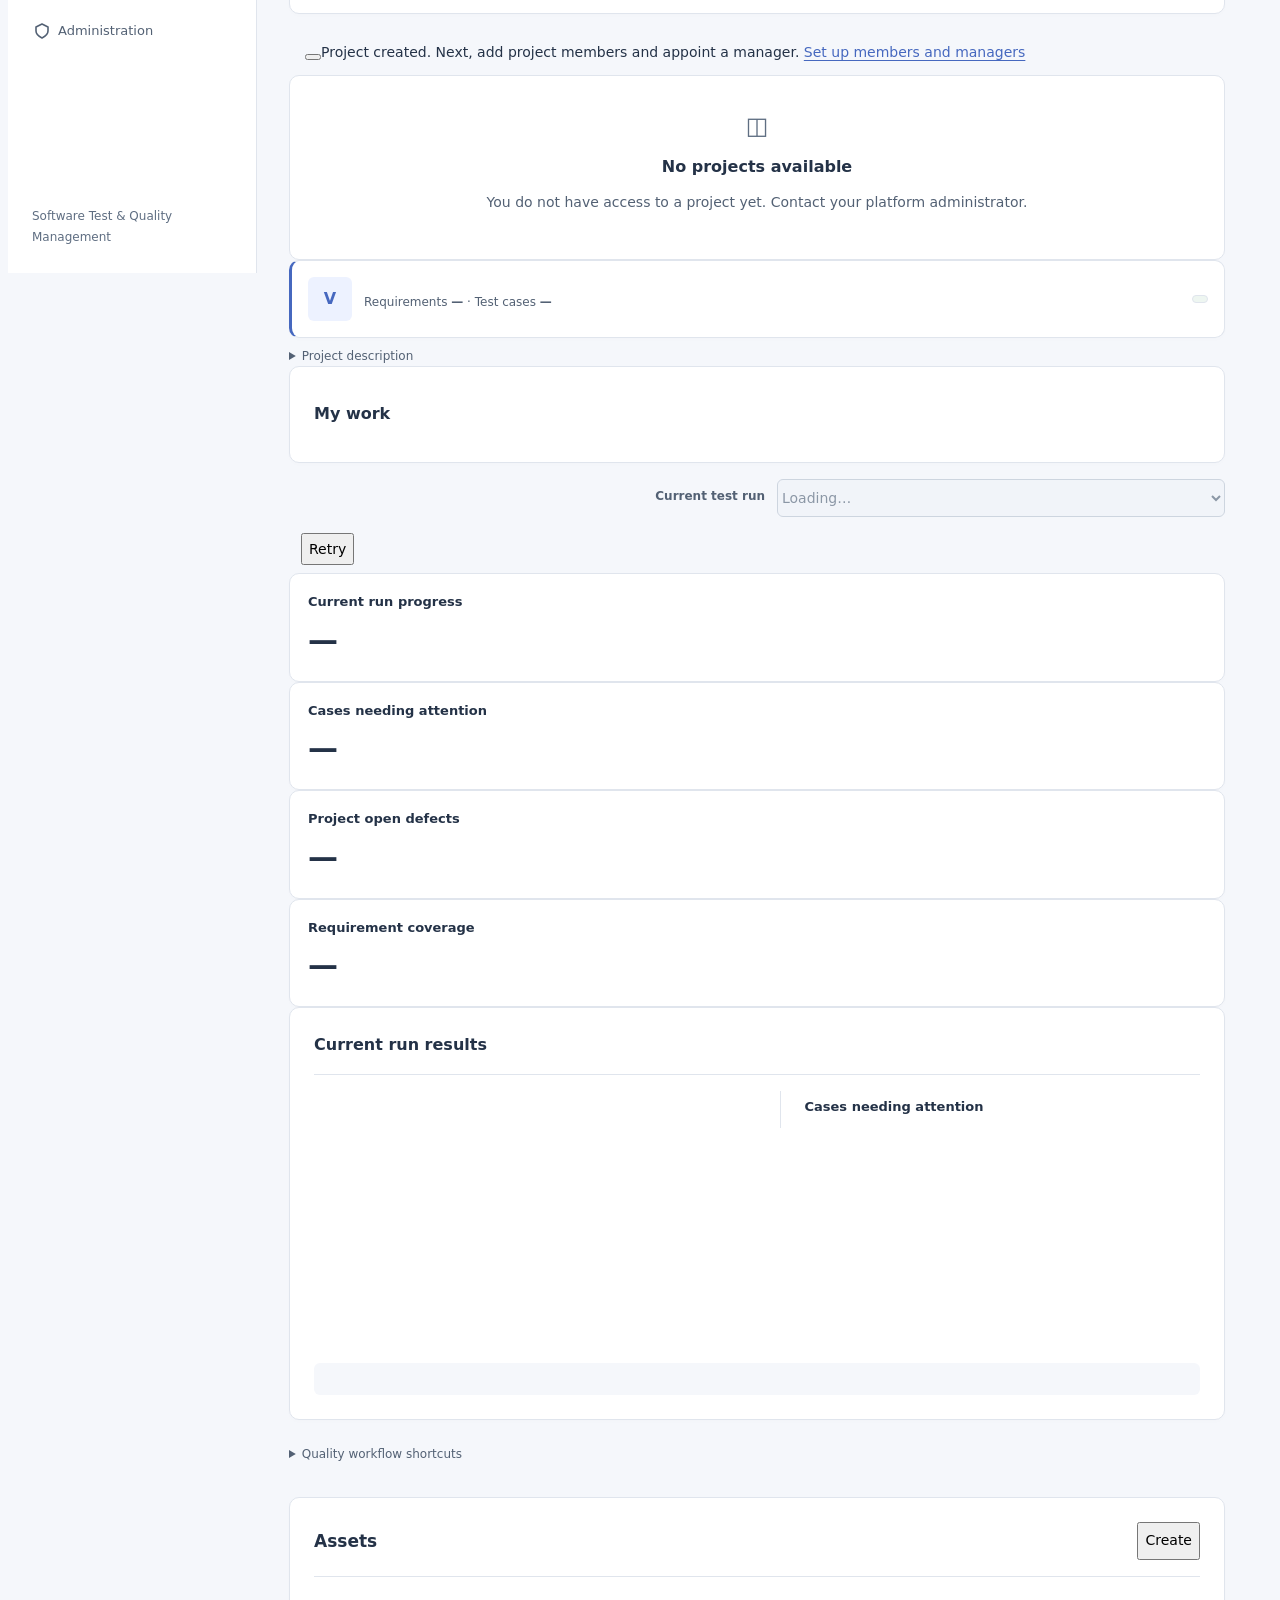
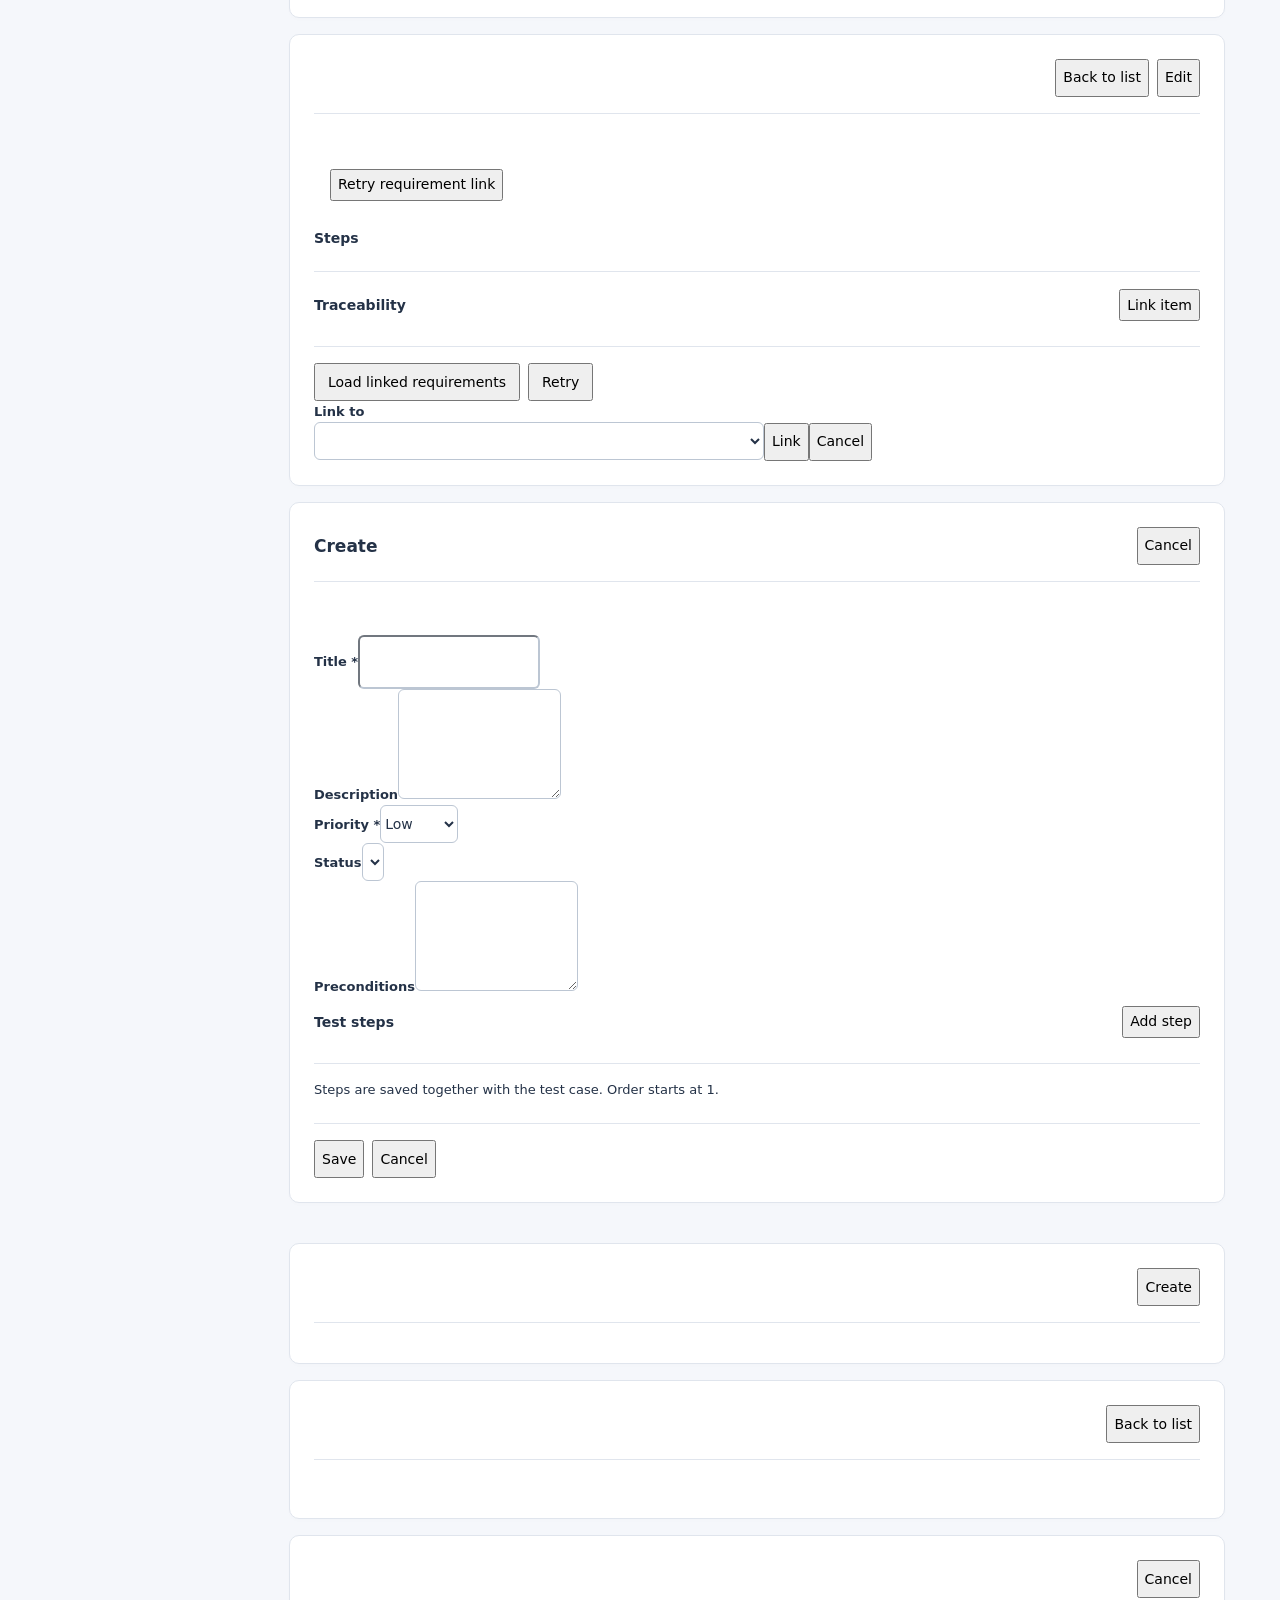
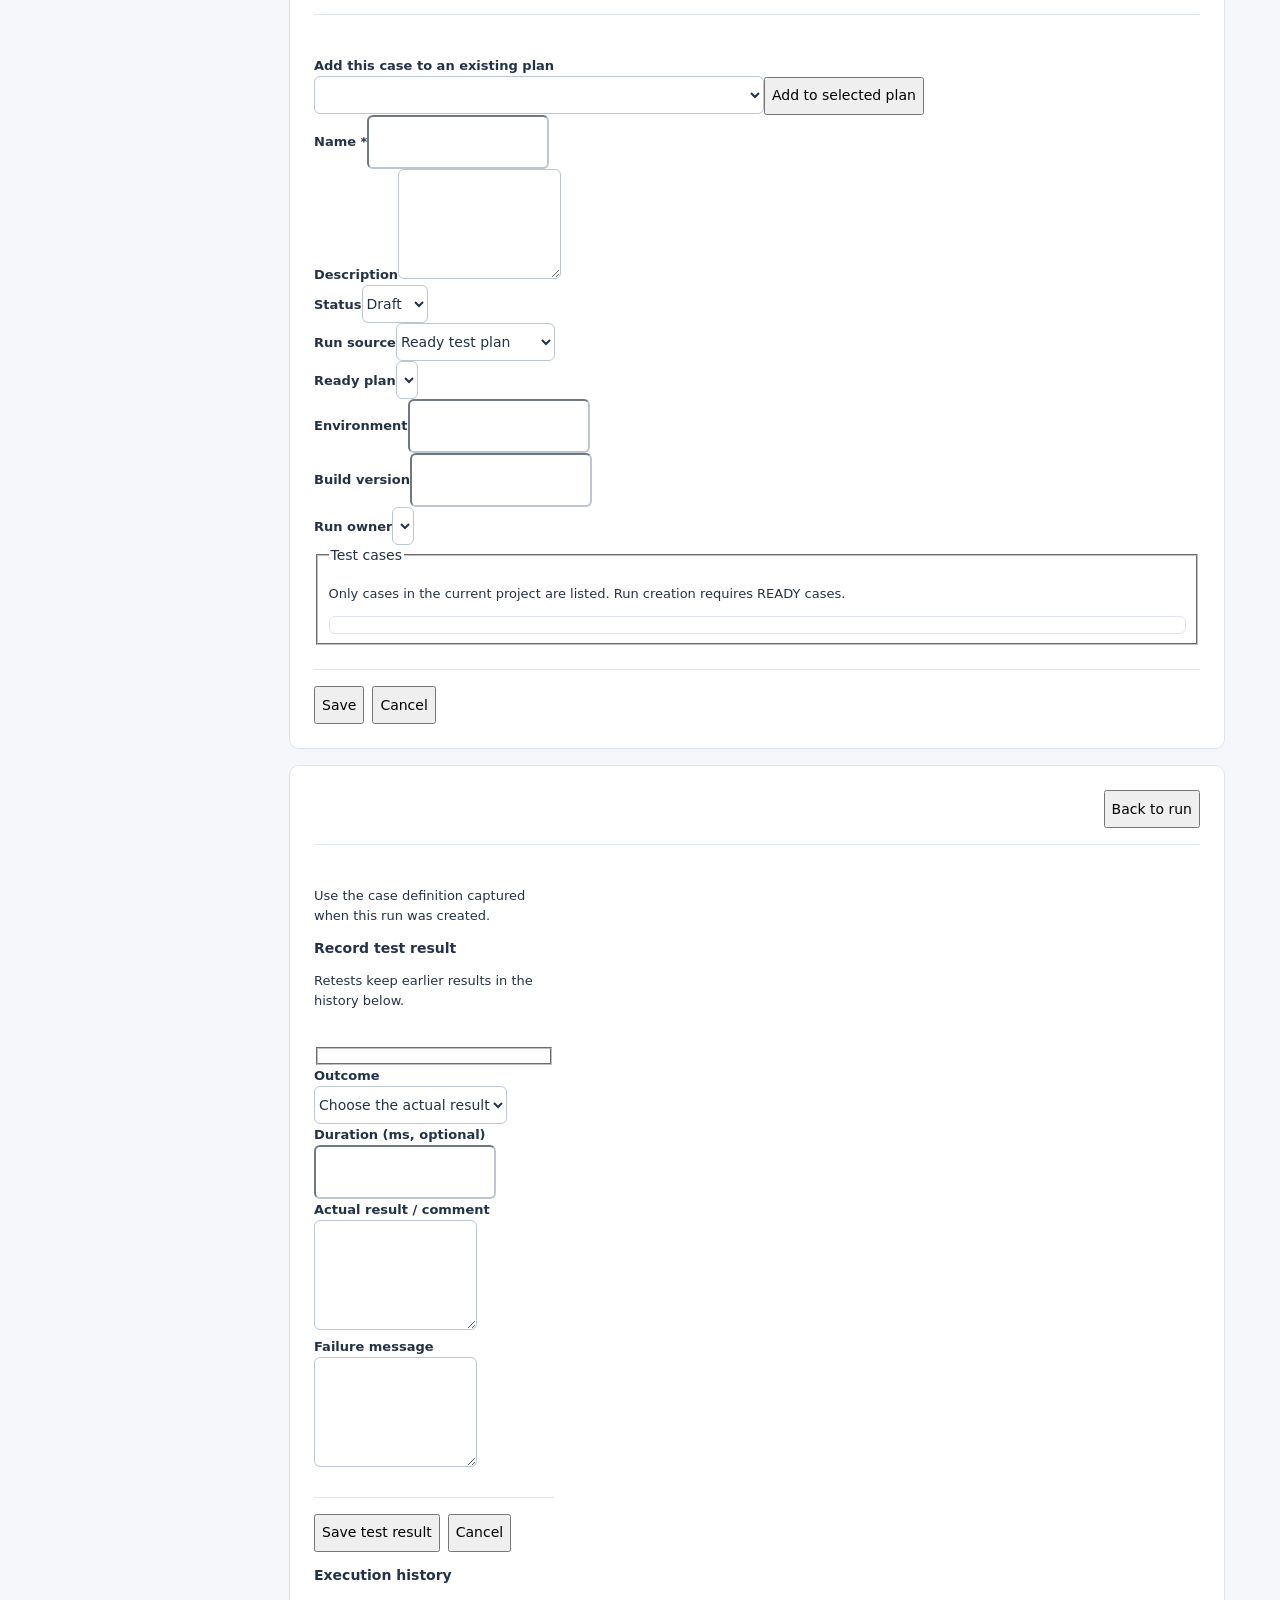
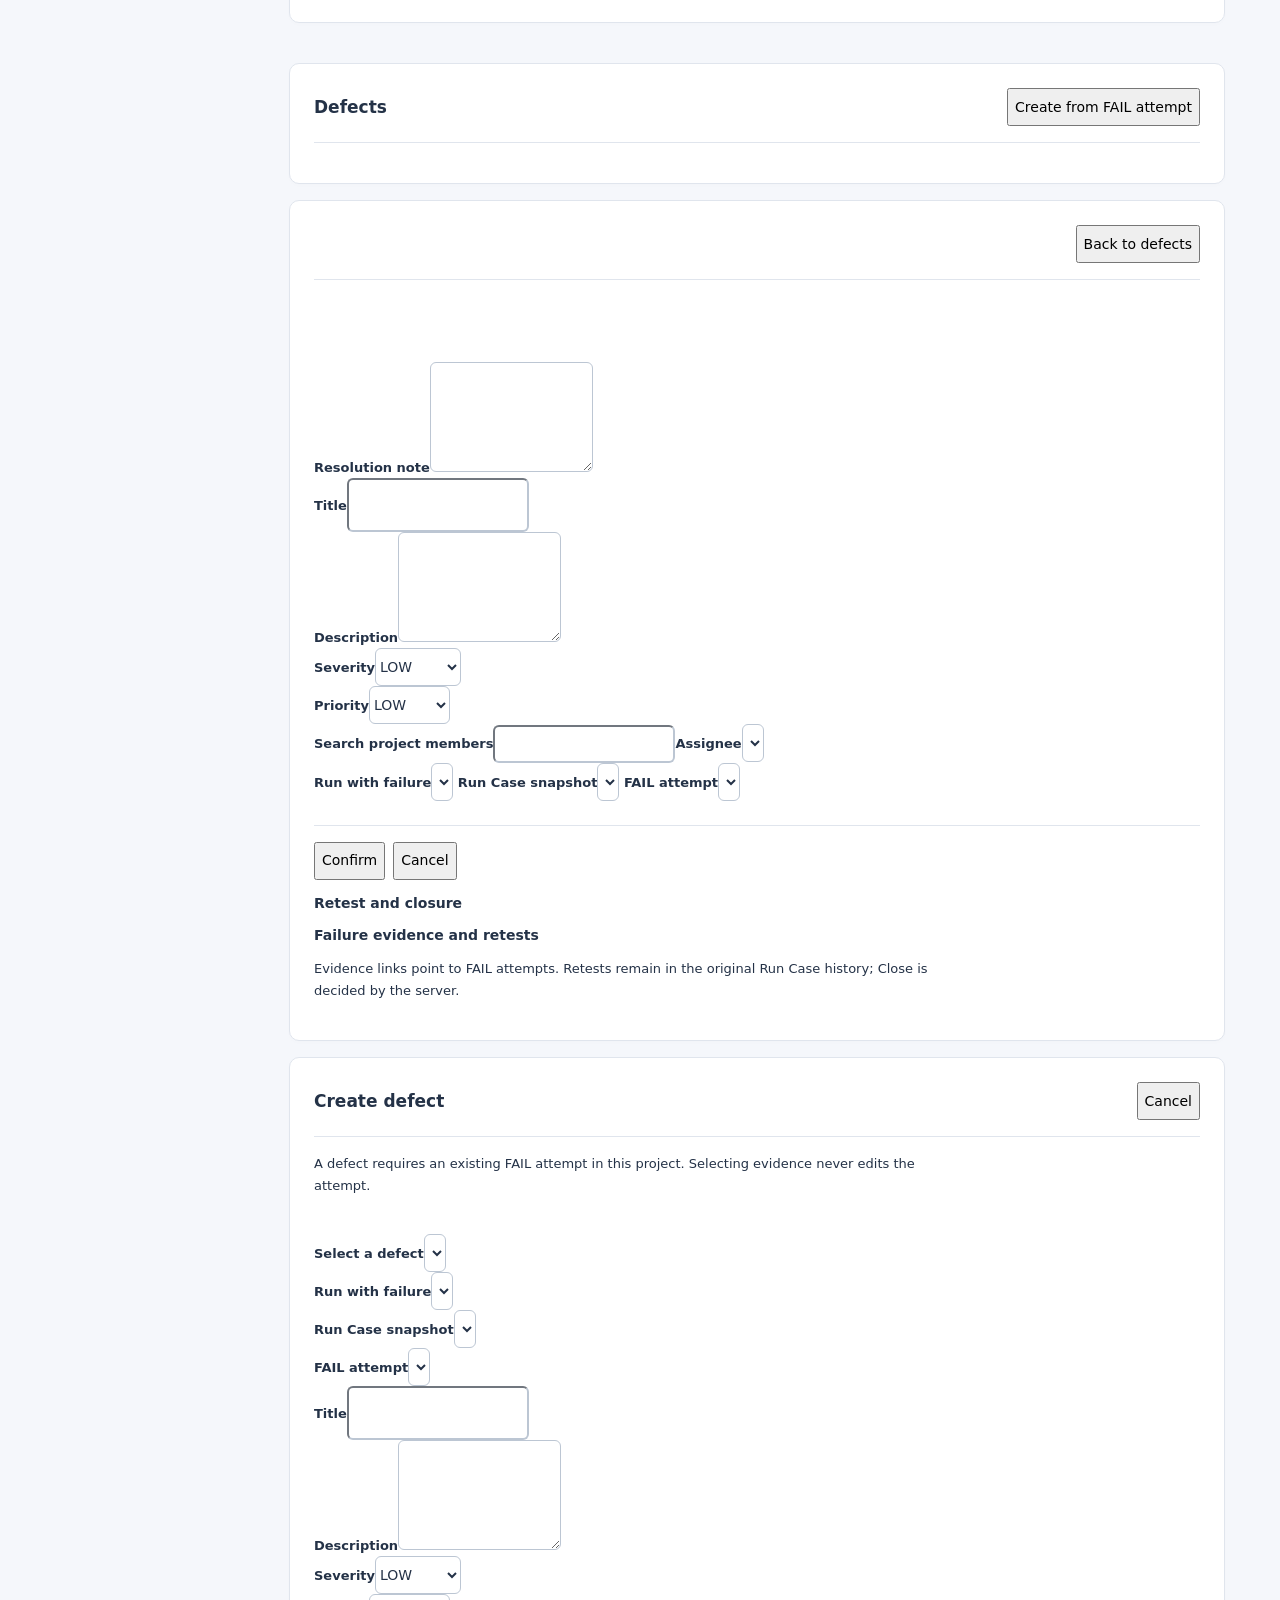
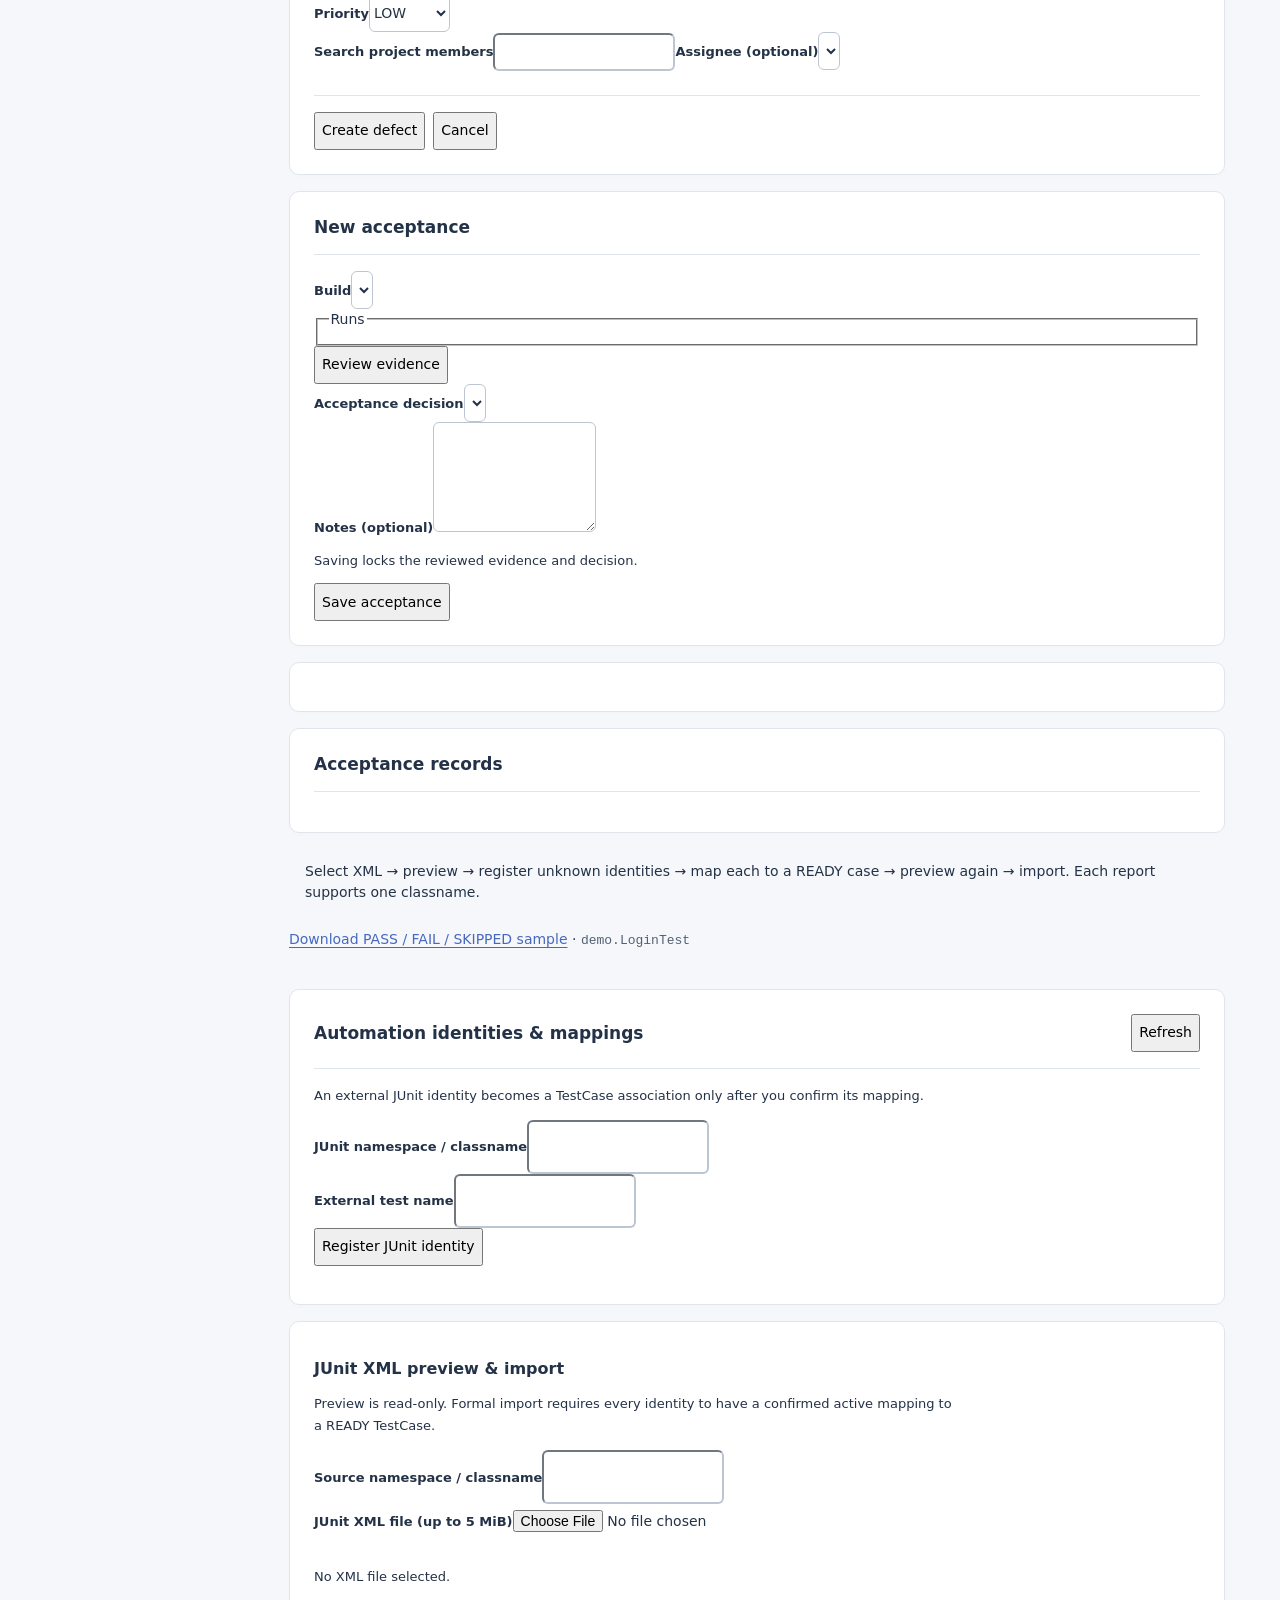
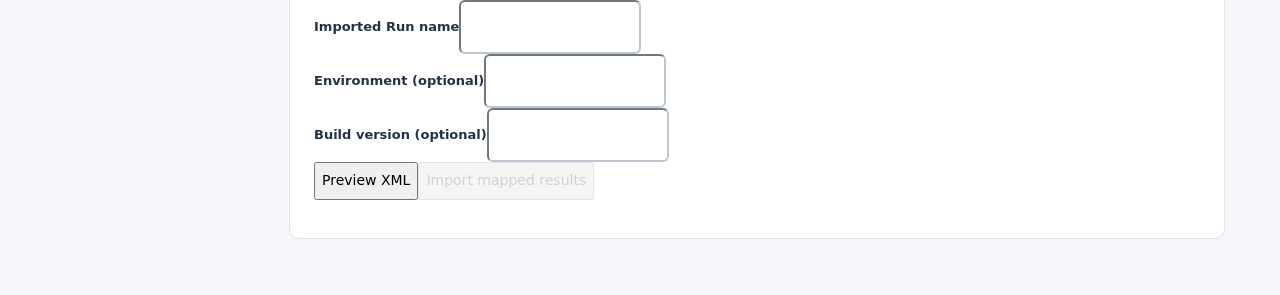
==== commit a0aeb9d5: "release: freeze Veriqra 0.9.1 trial candidate" ====
--- a/src/main/webapp/index.html
+++ b/src/main/webapp/index.html
@@ -18,12 +18,16 @@
   <script defer src="assets/js/project-picker.js"></script>
   <script defer src="assets/js/test-assets.js"></script>
   <script defer src="assets/js/ai-cases.js"></script>
+  <script defer src="assets/js/ai-requirement-assist.js"></script>
   <script defer src="assets/js/ai-run-summary.js"></script>
   <script defer src="assets/js/execution.js"></script>
+  <script defer src="assets/js/ai-defect-analysis.js"></script>
+  <script defer src="assets/js/defect-comments.js"></script>
   <script defer src="assets/js/defects.js"></script>
   <script defer src="assets/js/automation-imports.js"></script>
   <script defer src="assets/js/import-history.js"></script>
   <script defer src="assets/js/project-settings.js"></script>
+  <script defer src="assets/js/release-acceptance.js"></script>
   <script defer src="assets/js/shell.js"></script>
 </head>
 <body class="app-page">
@@ -51,6 +55,7 @@
         <a class="nav-item" href="#test-plans" data-view="test-plans"><svg class="vq-nav-icon" viewBox="0 0 16 16" aria-hidden="true"><path d="M3 2h10v12H3zM5 5h6M5 8h6M5 11h6"/></svg><span data-i18n="common.testPlans">Test plans</span></a>
         <a class="nav-item" href="#runs" data-view="runs"><svg class="vq-nav-icon" viewBox="0 0 16 16" aria-hidden="true"><path d="M4 2l9 6-9 6z"/></svg><span data-i18n="common.runs">Runs</span></a>
         <a class="nav-item" href="#defects" data-view="defects"><svg class="vq-nav-icon" viewBox="0 0 16 16" aria-hidden="true"><circle cx="8" cy="8" r="4"/><path d="M8 1v3M8 12v3M1 8h3M12 8h3M3 3l2 2M11 11l2 2"/></svg><span data-i18n="common.defects">Defects</span></a>
+        <a class="nav-item" href="#release-acceptance" data-view="release-acceptance"><svg class="vq-nav-icon" viewBox="0 0 16 16" aria-hidden="true"><path d="M4 2h8v12H4zM6 8l1.5 1.5L10 7"/></svg><span data-i18n="releaseAcceptance.title">Release acceptance</span></a>
         <a class="nav-item" href="#automation" data-view="automation"><svg class="vq-nav-icon" viewBox="0 0 16 16" aria-hidden="true"><circle cx="8" cy="8" r="3"/><path d="M8 1v3M8 12v3M1 8h3M12 8h3"/></svg><span data-i18n="common.automationImports">Automation &amp; imports</span></a>
         <a class="nav-item" href="#project-settings" data-view="project-settings"><svg class="vq-nav-icon" viewBox="0 0 16 16" aria-hidden="true"><circle cx="6" cy="5" r="2"/><path d="M2 14v-2a4 4 0 018 0v2M11 3a2 2 0 010 4M13 14v-2a4 4 0 00-2-3"/></svg><span data-i18n="projectSettings.navigation">Project settings</span></a>
         <a class="nav-item d-none" id="admin-entry" href="admin/users.html"><svg class="vq-nav-icon" viewBox="0 0 16 16" aria-hidden="true"><path d="M8 1l6 3v4c0 4-6 7-6 7S2 12 2 8V4z"/></svg><span data-i18n="common.administration">Administration</span></a>
@@ -79,6 +84,10 @@
             <span id="project-status" class="status-pill"></span>
           </div>
           <details class="dashboard-project-description"><summary data-i18n="dashboard.projectDescription">Project description</summary><p id="project-description" class="small text-secondary mt-2 mb-0"></p></details>
+          <section id="dashboard-my-work" class="asset-panel mb-3 d-none" aria-labelledby="dashboard-my-work-title">
+            <h2 id="dashboard-my-work-title" data-i18n="dashboard.myWork">My work</h2>
+            <div id="dashboard-my-work-items" aria-live="polite"></div>
+          </section>
           <div class="dashboard-run-toolbar"><label for="dashboard-run-select" class="form-label mb-0" data-i18n="dashboard.currentRun">Current test run</label><select id="dashboard-run-select" class="form-select" disabled><option value="" data-i18n="common.loading">Loading…</option></select></div>
           <div class="dashboard-feedback"><p id="dashboard-summary-status" class="small text-secondary mb-0 d-none" role="status" aria-live="polite"></p><button id="dashboard-summary-retry" type="button" class="btn btn-outline-secondary btn-sm d-none" data-i18n="common.retry">Retry</button></div>
           <div id="dashboard-summary" class="row g-3 mb-3">
@@ -149,26 +158,35 @@
               <div class="mb-3"><label for="execution-origin" class="form-label" data-i18n="shell.runSource">Run source</label><select id="execution-origin" class="form-select"><option value="plan" data-i18n="shell.readyTestPlan">Ready test plan</option><option value="adhoc" data-i18n="shell.adHocReadyCases">Ad-hoc ready cases</option></select></div>
               <div id="execution-plan-wrap" class="mb-3"><label for="execution-plan" class="form-label" data-i18n="shell.readyPlan">Ready plan</label><select id="execution-plan" class="form-select"></select><div id="execution-plan-preview" class="text-secondary small mt-2" role="status" aria-live="polite"></div></div>
               <div class="row g-3 mb-3"><div class="col-sm-6"><label for="execution-environment" class="form-label" data-i18n="shell.environment">Environment</label><input id="execution-environment" class="form-control" maxlength="160"></div><div class="col-sm-6"><label for="execution-build" class="form-label" data-i18n="shell.buildVersion">Build version</label><input id="execution-build" class="form-control" maxlength="80"></div></div>
+              <div class="mb-3"><label for="execution-assignee" class="form-label" data-i18n="execution.runAssignee">Run owner</label><select id="execution-assignee" class="form-select"></select></div>
             </div>
             <fieldset id="execution-cases-fieldset" class="mb-3"><legend class="fs-6" data-i18n="common.testCases">Test cases</legend><p class="text-secondary small" data-i18n="shell.onlyCasesInTheCurrentProjectAreListedRunCreationRequiresREADYCases">Only cases in the current project are listed. Run creation requires READY cases.</p><div id="execution-case-selector" class="execution-selector"></div></fieldset>
             <div class="form-footer"><button id="execution-save" class="btn btn-primary" type="submit" data-i18n="common.save">Save</button><button id="execution-cancel-bottom" class="btn btn-outline-secondary" type="button" data-i18n="common.cancel">Cancel</button></div>
           </form>
           <section id="execution-case-panel" class="asset-panel d-none" aria-label="Run case snapshot and attempts" data-i18n-aria-label="shell.runCaseSnapshotAndAttempts">
             <div class="asset-panel-heading"><h2 id="execution-case-title"></h2><button id="execution-case-back" class="btn btn-outline-secondary" type="button" data-i18n="shell.backToRun">Back to run</button></div>
-            <div id="execution-case-context" class="step-actions mb-2"></div><div id="execution-case-progress" role="status" aria-live="polite"></div><div id="execution-case-navigation" class="step-actions mb-3"></div>
-            <p class="text-secondary small" data-i18n="shell.snapshotCapturedWhenThisRunWasCreatedLaterEditsToTheTestCaseDoNotChangeIt">Use the case definition captured when this run was created.</p>
-            <div id="execution-snapshot"></div>
-            <form id="execution-attempt-form" class="mt-4 d-none" novalidate>
-              <h3 class="fs-5" data-i18n="shell.recordANewAttempt">Record test result</h3><p class="text-secondary small" data-i18n="shell.retestingAppendsANewAttemptEarlierResultsRemainVisible">Retests keep earlier results in the history below.</p>
-              <div id="execution-attempt-error" class="alert alert-danger d-none" role="alert" aria-live="assertive"></div>
-              <div class="row g-3 mb-3"><div class="col-sm-6"><label for="execution-outcome" class="form-label" data-i18n="shell.outcome">Outcome</label><select id="execution-outcome" class="form-select" required><option value="" data-i18n="r2Exec.chooseOutcome">Choose the actual result</option><option value="PASS" data-i18n="status.pass">PASS</option><option value="FAIL" data-i18n="status.fail">FAIL</option><option value="BLOCKED" data-i18n="status.blocked">BLOCKED</option><option value="SKIPPED" data-i18n="status.skipped">SKIPPED</option></select></div><div class="col-sm-6"><label for="execution-duration" class="form-label" data-i18n="shell.durationMsOptional">Duration (ms, optional)</label><input id="execution-duration" class="form-control" type="number" min="0" step="1"></div></div>
-              <div class="mb-3"><label for="execution-comment" class="form-label" data-i18n="shell.actualResultComment">Actual result / comment</label><textarea id="execution-comment" class="form-control" rows="3"></textarea></div>
-              <div id="execution-failure-wrap" class="mb-3 d-none"><label for="execution-failure" class="form-label" data-i18n="shell.failureMessage">Failure message</label><textarea id="execution-failure" class="form-control" rows="2"></textarea></div>
-              <div id="execution-attempt-actions" class="form-footer"><button id="execution-submit" class="btn btn-primary" type="submit" data-i18n="shell.recordNewAttempt">Save test result</button><button id="execution-attempt-cancel-bottom" class="btn btn-outline-secondary" type="button" data-i18n="common.cancel">Cancel</button></div>
-            </form>
-            <h3 class="fs-5 mt-4" data-i18n="shell.attemptHistory">Execution history</h3>
-            <p id="execution-history-status" role="status" aria-live="polite"></p><div id="execution-history"></div>
-
+            <div class="execution-case-workspace">
+              <aside id="execution-case-queue" class="execution-case-queue" aria-labelledby="execution-case-queue-title"></aside>
+              <div class="execution-case-main">
+                <div id="execution-case-context" class="step-actions mb-2"></div><div id="execution-case-progress" role="status" aria-live="polite"></div><div id="execution-case-navigation" class="step-actions mb-3"></div>
+                <p class="text-secondary small" data-i18n="shell.snapshotCapturedWhenThisRunWasCreatedLaterEditsToTheTestCaseDoNotChangeIt">Use the case definition captured when this run was created.</p>
+                <div id="execution-snapshot"></div>
+                <form id="execution-attempt-form" class="mt-4 d-none" novalidate>
+                  <h3 class="fs-5" data-i18n="shell.recordANewAttempt">Record test result</h3><p class="text-secondary small" data-i18n="shell.retestingAppendsANewAttemptEarlierResultsRemainVisible">Retests keep earlier results in the history below.</p>
+                  <div id="execution-attempt-error" class="alert alert-danger d-none" role="alert" aria-live="assertive"></div>
+                  <div class="row g-3 mb-3">
+                    <fieldset id="execution-outcome-choices" class="col-12 execution-outcome-choices d-none"></fieldset>
+                    <div id="execution-outcome-select-wrap" class="col-sm-6"><label for="execution-outcome" class="form-label" data-i18n="shell.outcome">Outcome</label><select id="execution-outcome" class="form-select" required><option value="" data-i18n="r2Exec.chooseOutcome">Choose the actual result</option><option value="PASS" data-i18n="status.pass">PASS</option><option value="FAIL" data-i18n="status.fail">FAIL</option><option value="BLOCKED" data-i18n="status.blocked">BLOCKED</option><option value="SKIPPED" data-i18n="status.skipped">SKIPPED</option></select></div>
+                    <div class="col-sm-6"><label for="execution-duration" class="form-label" data-i18n="shell.durationMsOptional">Duration (ms, optional)</label><input id="execution-duration" class="form-control" type="number" min="0" step="1"></div>
+                  </div>
+                  <div class="mb-3"><label for="execution-comment" class="form-label" data-i18n="shell.actualResultComment">Actual result / comment</label><textarea id="execution-comment" class="form-control" rows="3"></textarea></div>
+                  <div id="execution-failure-wrap" class="mb-3 d-none"><label for="execution-failure" class="form-label" data-i18n="shell.failureMessage">Failure message</label><textarea id="execution-failure" class="form-control" rows="2"></textarea></div>
+                  <div id="execution-attempt-actions" class="form-footer"><button id="execution-submit" class="btn btn-primary" type="submit" data-i18n="shell.recordNewAttempt">Save test result</button><button id="execution-attempt-cancel-bottom" class="btn btn-outline-secondary" type="button" data-i18n="common.cancel">Cancel</button></div>
+                </form>
+                <h3 class="fs-5 mt-4" data-i18n="shell.attemptHistory">Execution history</h3>
+                <p id="execution-history-status" role="status" aria-live="polite"></p><div id="execution-history"></div>
+              </div>
+            </div>
           </section>
         </section>
         <section id="defect-workspace" class="d-none" aria-label="Defects" data-i18n-aria-label="common.defects">
@@ -222,6 +240,32 @@
             <div class="form-footer"><button id="defect-create-submit" class="btn btn-primary" type="submit" data-i18n="shell.createDefect">Create defect</button><button id="defect-create-cancel-bottom" class="btn btn-outline-secondary" type="button" data-i18n="common.cancel">Cancel</button></div>
           </form>
         </section>
+        <section id="release-acceptance-workspace" class="d-none" aria-label="Release acceptance" data-i18n-aria-label="releaseAcceptance.title">
+          <div id="release-access-status" role="status" class="text-secondary mb-3 d-none"></div>
+          <section id="release-create" class="asset-panel d-none" aria-labelledby="release-create-title">
+            <div class="asset-panel-heading"><h2 id="release-create-title" data-i18n="releaseAcceptance.newRecord">New acceptance</h2></div>
+            <form id="release-form">
+              <div class="mb-3"><label for="release-build" class="form-label" data-i18n="releaseAcceptance.build">Build</label><select id="release-build" class="form-select"></select></div>
+              <div id="release-options-status" role="status" class="mb-3"></div>
+              <fieldset id="release-run-options" class="mb-3 d-none"><legend class="fs-6" data-i18n="common.runs">Runs</legend><div id="release-run-list"></div></fieldset>
+              <button id="release-preview-trigger" class="btn btn-outline-primary mb-3 d-none" type="button" data-i18n="releaseAcceptance.preview">Review evidence</button>
+              <div id="release-preview" class="d-none mb-3" aria-live="polite"></div>
+              <div id="release-decision" class="d-none">
+                <div class="mb-3"><label for="release-verdict" class="form-label" data-i18n="releaseAcceptance.verdict">Acceptance decision</label><select id="release-verdict" class="form-select" required></select></div>
+                <div class="mb-3"><label for="release-notes" class="form-label" data-i18n="releaseAcceptance.notes">Notes (optional)</label><textarea id="release-notes" class="form-control" rows="3" maxlength="2000"></textarea></div>
+                <p class="small text-secondary" data-i18n="releaseAcceptance.captureNotice">Saving locks the reviewed evidence and decision.</p>
+                <button id="release-save" class="btn btn-primary" type="submit" data-i18n="releaseAcceptance.save">Save acceptance</button>
+              </div>
+              <div id="release-write-feedback" class="mt-3" role="status" aria-live="polite"></div>
+            </form>
+          </section>
+          <section id="release-record" class="asset-panel d-none" aria-label="Saved acceptance" data-i18n-aria-label="releaseAcceptance.savedRecord"></section>
+          <section id="release-history" class="asset-panel" aria-labelledby="release-history-title">
+            <div class="asset-panel-heading"><h2 id="release-history-title" data-i18n="releaseAcceptance.history">Acceptance records</h2></div>
+            <div id="release-history-list"></div>
+            <div id="release-history-feedback" role="status" aria-live="polite"></div>
+          </section>
+        </section>
         <section id="project-settings-workspace" class="d-none" aria-label="Project settings" data-i18n-aria-label="projectSettings.navigation"></section>
         <section id="automation-workspace" class="d-none" aria-label="Automation and JUnit imports" data-i18n-aria-label="shell.automationAndJUnitImports">
           <p class="alert alert-info" data-i18n="imports.workflow">Select XML → preview → register unknown identities → map each to a READY case → preview again → import. Each report supports one classname.</p>
--- a/src/main/webapp/assets/css/app.css
+++ b/src/main/webapp/assets/css/app.css
@@ -358,6 +358,101 @@
 .asset-list-row > button { flex-shrink: 0; }
 .asset-list-row > a:hover { text-decoration: underline; }
 .asset-list-summary p { line-height: 1.65; }
+.workflow-list-toolbar { margin: 0 0 .75rem; }
+.workflow-list-quickviews { display: flex; flex-wrap: wrap; gap: .25rem; margin-bottom: .875rem; }
+.workflow-list-quickviews > button { min-height: 36px; padding: .375rem .75rem; border: 1px solid transparent; border-radius: var(--vq-radius-sm); background: transparent; color: var(--vq-text-secondary); font-size: var(--vq-font-sm); line-height: 1.5; }
+.workflow-list-quickviews > button:hover { background: var(--vq-bg); color: var(--vq-accent); }
+.workflow-list-quickviews > button[aria-pressed="true"] { border-color: var(--vq-accent-soft); background: var(--vq-accent-soft); color: var(--vq-accent); font-weight: 600; }
+.workflow-list-filters { display: grid; grid-template-columns: minmax(0,1fr) minmax(8rem,11rem) minmax(8rem,11rem) auto; gap: .75rem; align-items: end; }
+.workflow-list-filter { min-width: 0; }
+.workflow-list-filter label { display: block; margin-bottom: .375rem; color: var(--vq-text-secondary); font-size: var(--vq-font-sm); }
+.workflow-list-filter .form-control, .workflow-list-filter .form-select { width: 100%; min-width: 0; }
+.workflow-list-count { margin: .75rem 0 0; color: var(--vq-text-secondary); font-size: var(--vq-font-sm); line-height: 1.6; }
+.asset-list-row.workflow-list-row { display: grid; grid-template-columns: minmax(0,1fr) minmax(10rem,.65fr) auto; gap: .75rem 1.5rem; align-items: start; padding: .875rem .75rem; }
+.workflow-list-row .asset-list-summary p { margin-bottom: 0; }
+.workflow-list-row .asset-list-meta { min-width: 0; justify-content: flex-end; align-items: center; gap: .375rem .75rem; }
+.workflow-list-row .asset-list-meta > * { max-width: 100%; overflow-wrap: anywhere; }
+.workflow-context-strip { display: flex; flex-wrap: wrap; gap: .75rem 2rem; width: 100%; margin: .5rem 0 1rem; padding: .875rem 1rem; background: var(--vq-bg); border: 1px solid var(--vq-border); border-radius: var(--vq-radius-sm); }
+.workflow-context-strip > div { min-width: 0; flex: 1 1 12rem; }
+.workflow-context-strip > .asset-field { padding: 0; }
+.workflow-context-strip dt { margin-bottom: .25rem; color: var(--vq-text-secondary); font-size: var(--vq-font-sm); font-weight: 400; }
+.workflow-context-strip dd { margin: 0; color: var(--vq-text); font-size: var(--vq-font-md); font-weight: 550; overflow-wrap: anywhere; }
+.workflow-list-row .workflow-context-strip { width: auto; gap: .375rem 1.25rem; margin: .375rem 0 0; padding: 0; border: 0; background: transparent; }
+.workflow-list-row .workflow-context-strip > div { flex: 0 1 auto; }
+.workflow-list-row .workflow-context-strip dt, .workflow-list-row .workflow-context-strip dd { display: inline; font-size: var(--vq-font-sm); }
+.workflow-list-row .workflow-context-strip dt { margin-right: .375rem; }
+#execution-case-panel { container-type: inline-size; }
+.execution-case-workspace { display: grid; gap: 1rem; }
+.execution-case-main { min-width: 0; }
+.execution-case-main #execution-case-context { margin-top: 0; }
+.execution-case-queue { min-width: 0; padding: .875rem; border: 1px solid var(--vq-border); border-radius: var(--vq-radius-sm); background: var(--vq-bg); }
+.execution-case-queue:empty { display: none; }
+.execution-queue-heading h3 { margin: 0 0 .625rem; font-size: 1rem; }
+.execution-queue-filters { display: flex; flex-wrap: wrap; gap: .25rem; margin-bottom: .625rem; }
+.execution-queue-filters button { min-height: 34px; padding: .25rem .5rem; border-color: transparent; }
+.execution-queue-filters button[aria-pressed="true"] { color: var(--vq-accent); background: var(--vq-accent-soft); font-weight: 600; }
+#execution-queue-first-pending { width: 100%; margin-bottom: .625rem; white-space: normal; }
+.execution-queue-list { max-height: 15rem; overflow-y: auto; list-style: none; padding: .125rem; margin: 0; }
+.execution-queue-list li + li { margin-top: .375rem; }
+.execution-queue-case { display: grid; grid-template-columns: auto minmax(0,1fr); align-items: start; gap: .25rem .5rem; min-height: 44px; padding: .5rem; border: 1px solid var(--vq-border); border-radius: var(--vq-radius-sm); background: var(--vq-surface); color: var(--vq-text); text-decoration: none; }
+.execution-queue-case:hover { border-color: var(--vq-accent); color: var(--vq-accent); }
+.execution-queue-case[aria-current="true"] { border-color: var(--vq-accent); background: var(--vq-accent-soft); color: var(--vq-accent); }
+.execution-queue-number { color: var(--vq-text-secondary); font-variant-numeric: tabular-nums; }
+.execution-queue-case-title { font-weight: 550; overflow-wrap: anywhere; }
+.execution-queue-case .badge { grid-column: 2; justify-self: start; max-width: 100%; white-space: normal; text-align: left; }
+.execution-earlier-attempts-list { margin-top: .75rem; }
+.execution-outcome-choices legend { float: none; width: auto; margin-bottom: .5rem; font-size: var(--vq-font-md); font-weight: 550; }
+.execution-outcome-options { display: flex; flex-wrap: wrap; gap: .5rem; }
+.execution-outcome-option { display: inline-flex; align-items: center; gap: .5rem; min-height: 38px; padding: .375rem .75rem; border: 1px solid var(--vq-border-strong); border-radius: var(--vq-radius-sm); background: var(--vq-surface); cursor: pointer; }
+.execution-outcome-option:has(:checked) { border-color: var(--vq-accent); background: var(--vq-accent-soft); color: var(--vq-accent); }
+.execution-outcome-option input { flex: 0 0 auto; margin: 0; accent-color: var(--vq-accent); }
+.execution-outcome-option:has(:disabled) { cursor: default; opacity: .65; }
+@container (min-width: 690px) {
+  .execution-case-workspace { grid-template-columns: minmax(12.5rem, 15rem) minmax(0, 1fr); gap: 1.25rem; align-items: start; }
+  .execution-case-queue { position: sticky; top: calc(var(--vq-topbar-height) + .75rem); display: flex; flex-direction: column; max-height: calc(100dvh - var(--vq-topbar-height) - 1.5rem); }
+  .execution-queue-heading, .execution-queue-filters { flex: 0 0 auto; }
+  .execution-queue-list { min-height: 0; max-height: none; }
+}
+.ai-assist-panel { min-width: 0; margin: 1rem 0; padding: 1rem; border: 1px solid var(--vq-border); border-radius: var(--vq-radius-sm); background: var(--vq-surface); }
+.ai-assist-heading { display: flex; align-items: flex-start; justify-content: space-between; flex-wrap: wrap; gap: .75rem 1rem; }
+.ai-assist-heading > div:first-child { min-width: 0; flex: 1 1 16rem; }
+.ai-assist-heading h3 { margin: 0 0 .375rem; font-size: 1rem; line-height: 1.5; }
+.ai-assist-heading p { margin: 0; font-size: var(--vq-font-sm); line-height: 1.7; }
+.ai-assist-actions { display: flex; flex-wrap: wrap; gap: .5rem; }
+.ai-assist-actions .btn { max-width: 100%; white-space: normal; }
+.ai-assist-status { margin: .75rem 0 0; line-height: 1.7; }
+.ai-assist-status:empty { display: none; }
+.ai-assist-result { margin-top: 1rem; padding-top: 1rem; border-top: 1px solid var(--vq-border); }
+.ai-assist-overview { margin-bottom: 1rem; white-space: pre-wrap; overflow-wrap: anywhere; line-height: 1.8; }
+.ai-assist-section { margin: 1rem 0; }
+.ai-assist-section h4 { margin: 0 0 .5rem; font-size: 1rem; line-height: 1.6; }
+.ai-assist-section > summary { font-weight: 550; }
+.ai-assist-section[open] > summary { margin-bottom: .625rem; }
+.ai-assist-items { padding-left: 1.25rem; margin-bottom: 0; }
+.ai-assist-items li { margin: .375rem 0; line-height: 1.8; white-space: pre-wrap; overflow-wrap: anywhere; }
+.ai-assist-basis { margin-top: 1rem; padding-top: .75rem; border-top: 1px solid var(--vq-border); color: var(--vq-text-secondary); font-size: var(--vq-font-sm); }
+.ai-assist-basis p { margin: .375rem 0 0; overflow-wrap: anywhere; line-height: 1.7; }
+.ai-assist-note { padding: .75rem; border-radius: var(--vq-radius-sm); background: var(--vq-bg); line-height: 1.7; }
+.ai-assist-criteria { margin: .75rem 0; }
+.ai-assist-criteria > label, .ai-assist-item { display: flex; align-items: flex-start; gap: .625rem; padding: .625rem .75rem; margin-bottom: .5rem; border: 1px solid var(--vq-border); border-radius: var(--vq-radius-sm); line-height: 1.8; overflow-wrap: anywhere; }
+.ai-assist-criteria input[type="checkbox"], .ai-assist-item input[type="checkbox"] { flex: 0 0 auto; margin-top: .4rem; }
+.ai-assist-copy-fallback { margin-top: 1rem; }
+@media (max-width: 767px) {
+  .workflow-list-filters { grid-template-columns: repeat(2,minmax(0,1fr)); }
+  .workflow-list-filters > :first-child { grid-column: 1 / -1; }
+  .workflow-list-filters > button { grid-column: 1 / -1; justify-self: start; }
+  .workflow-list-quickviews > button { min-height: 44px; }
+  .asset-list-row.workflow-list-row { grid-template-columns: minmax(0,1fr); gap: .625rem; padding: 1rem .5rem; }
+  .workflow-list-row .asset-list-meta { justify-content: flex-start; }
+  .workflow-context-strip { gap: .75rem 1rem; padding: .75rem; }
+  .workflow-context-strip > div { flex-basis: 100%; }
+  .execution-queue-filters button { min-height: 44px; }
+  .execution-outcome-option { min-height: 44px; }
+  .ai-assist-panel { padding: .875rem; }
+  .ai-assist-heading > div:first-child { flex-basis: 100%; }
+  .ai-assist-actions { width: 100%; }
+  .ai-assist-actions > .btn { flex: 1 1 10rem; min-height: 44px; }
+}
 .asset-field { padding: .5rem 0; }
 .asset-field dd { line-height: 1.7; }
 .asset-field-wide { grid-column: 1 / -1; }
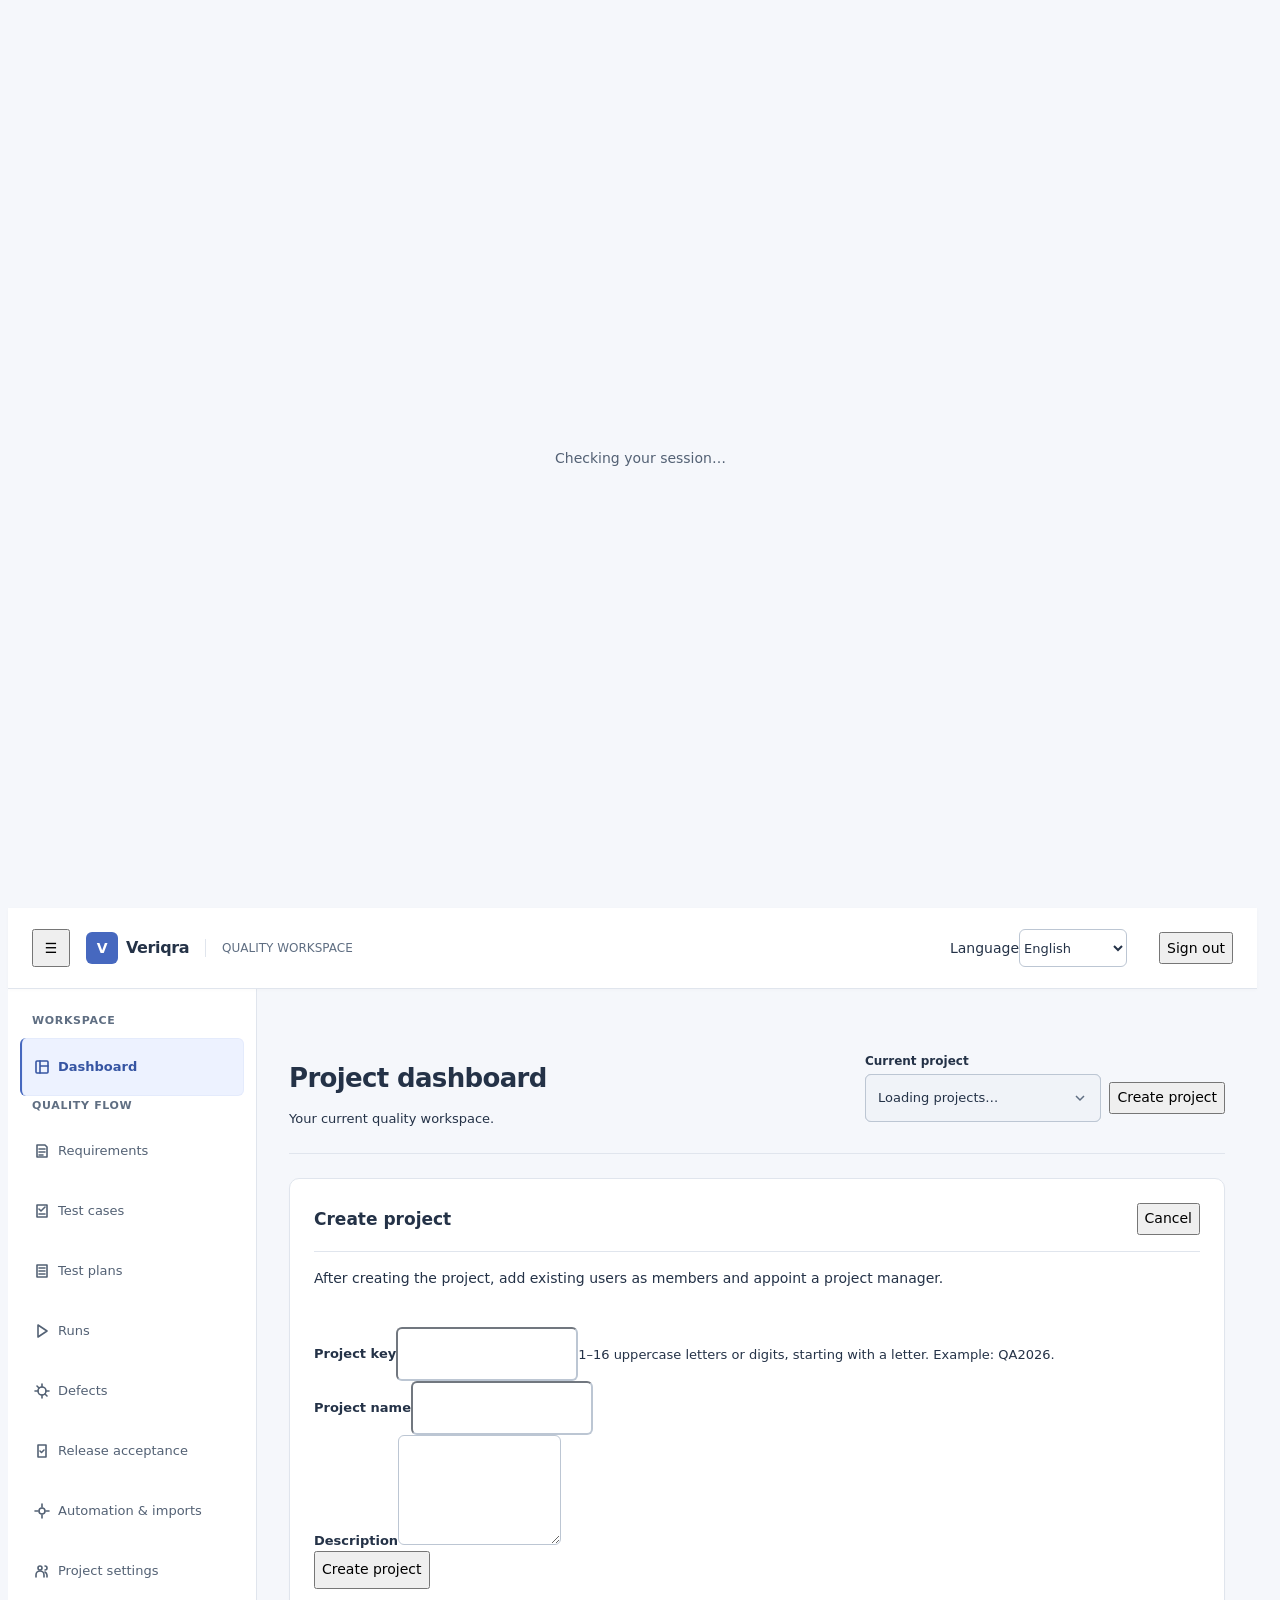
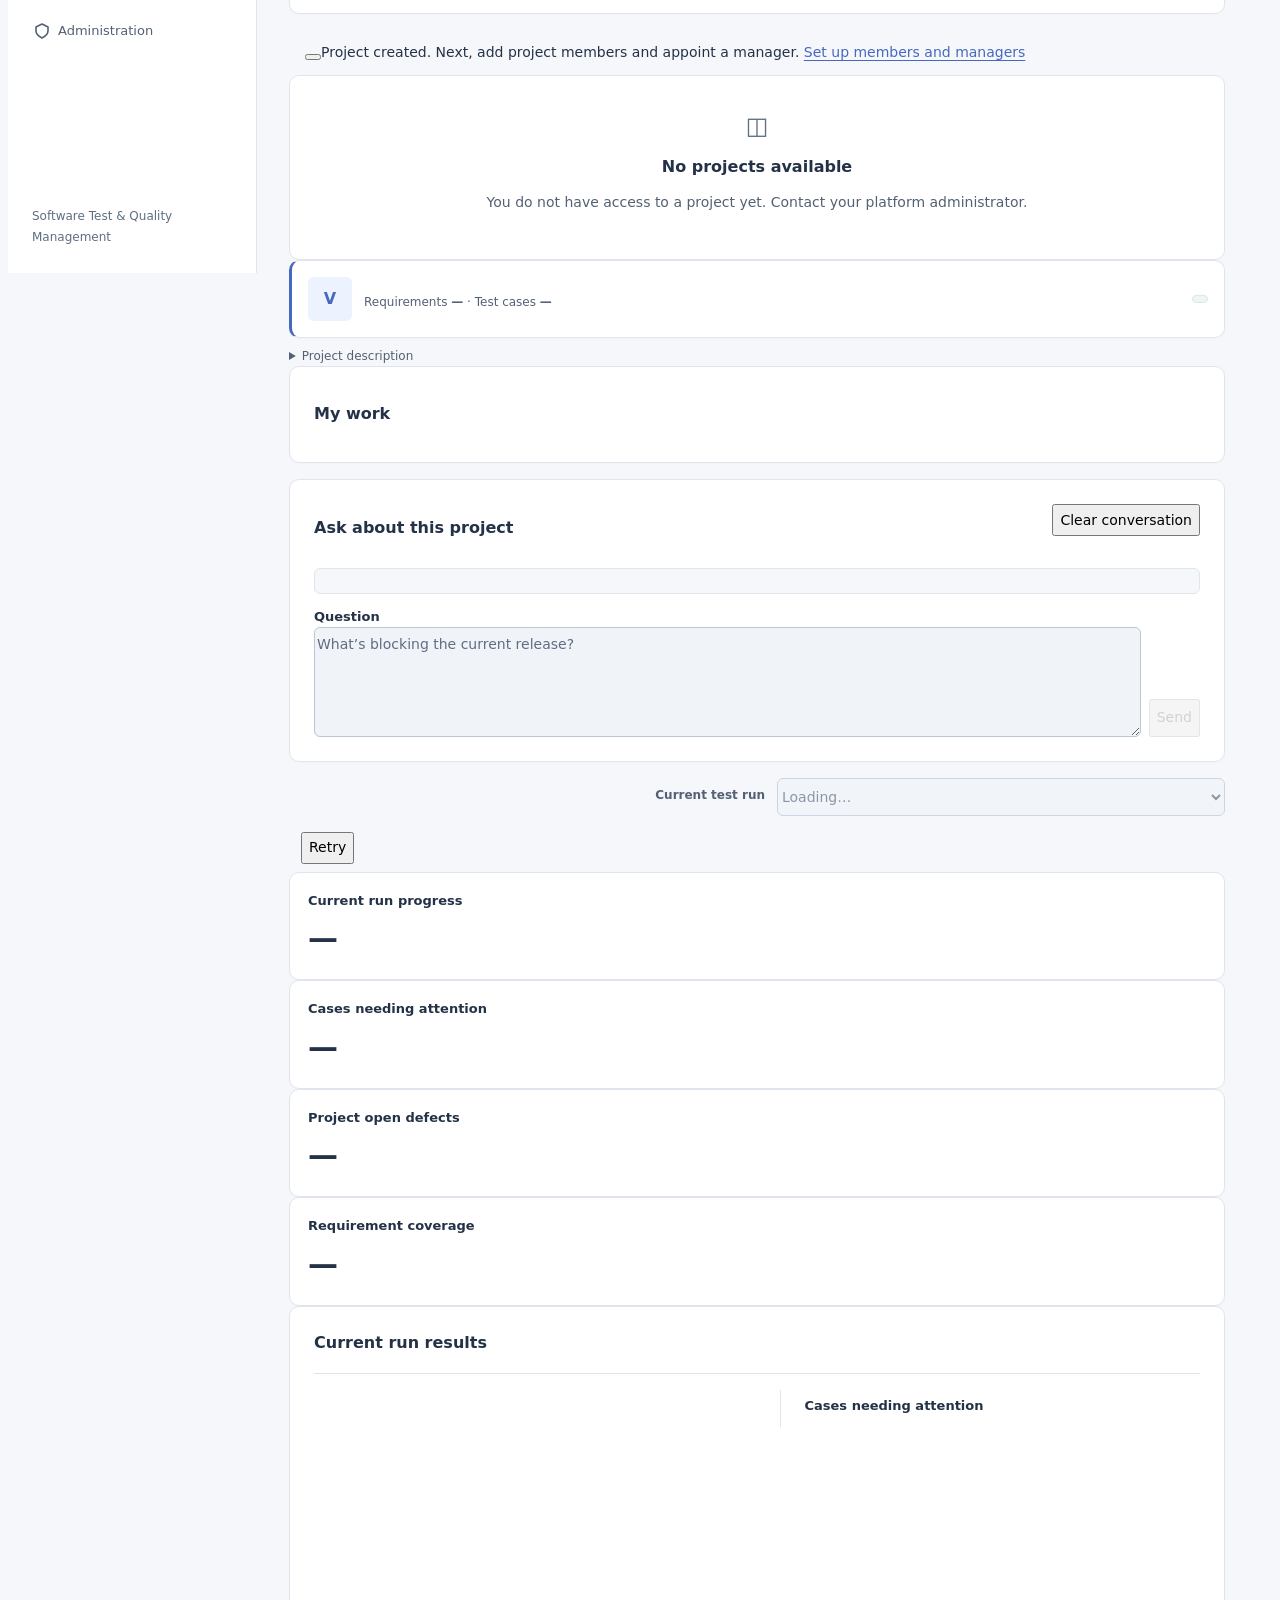
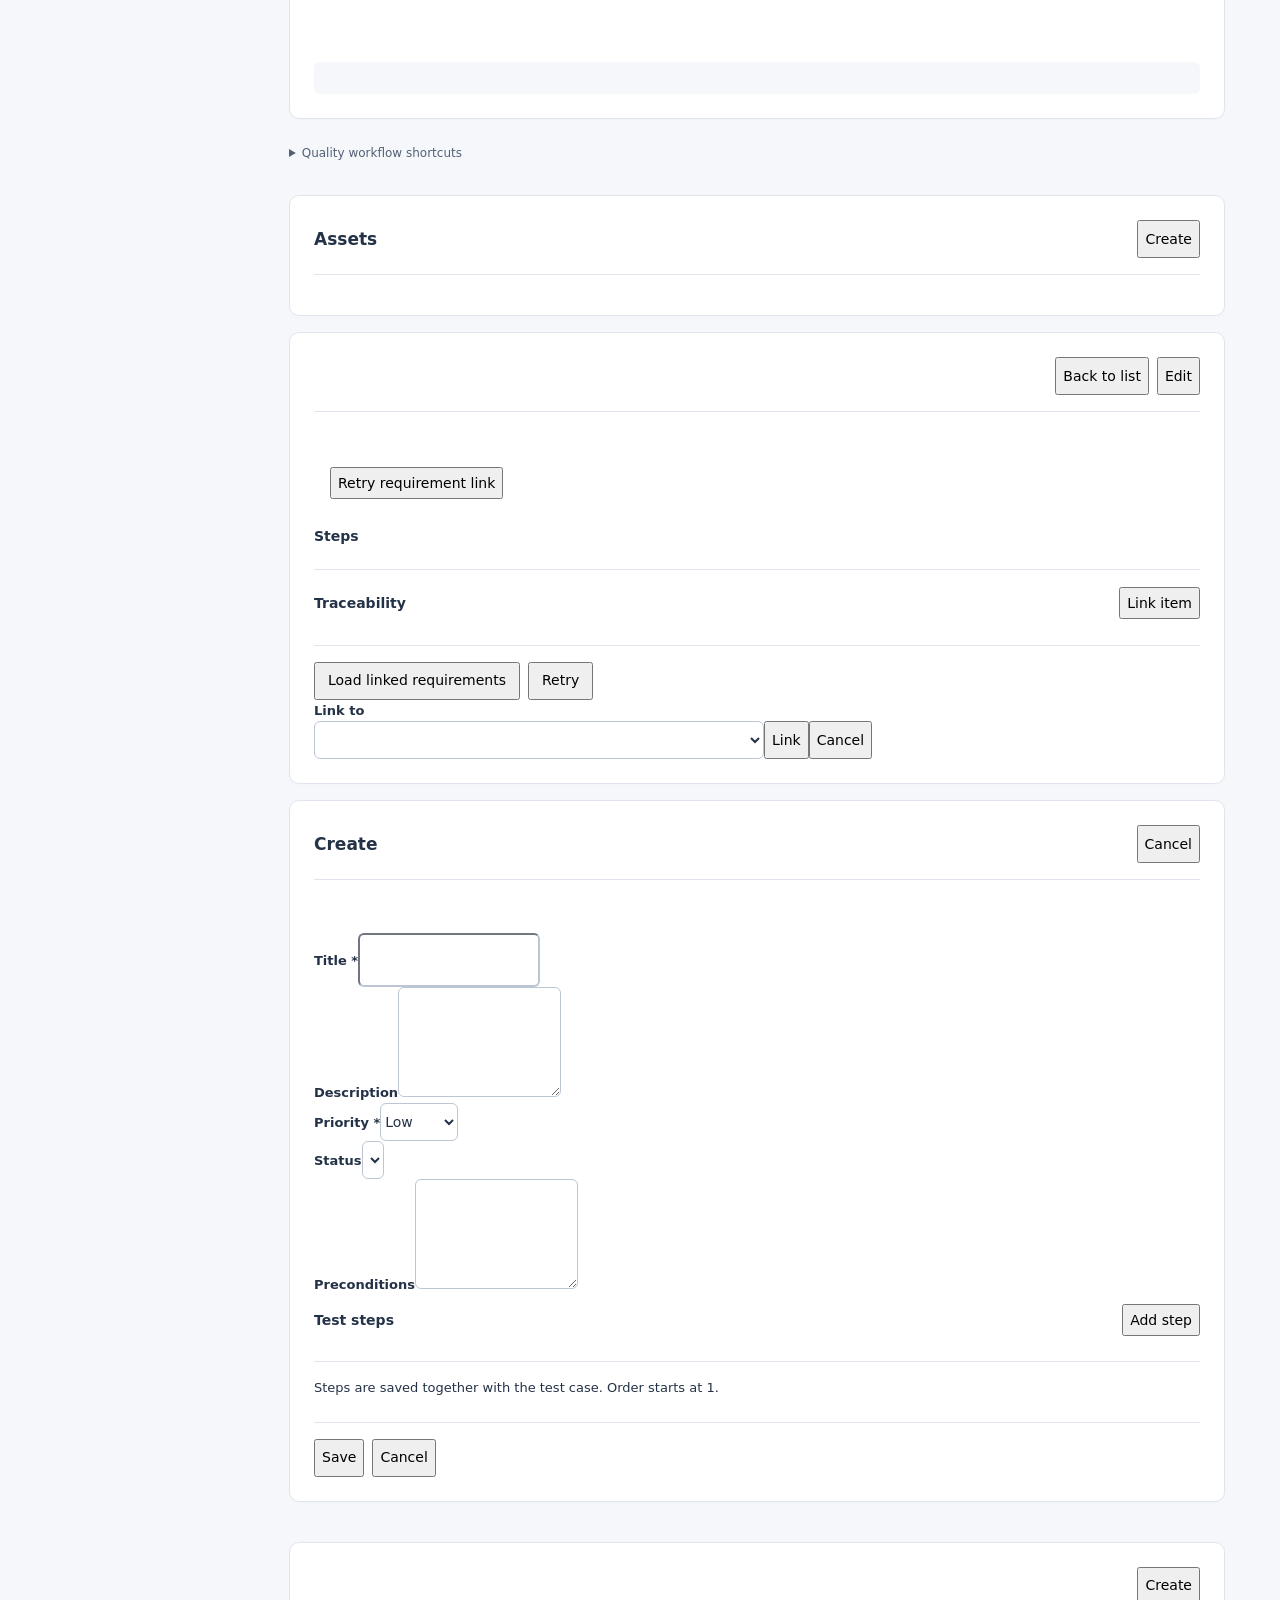
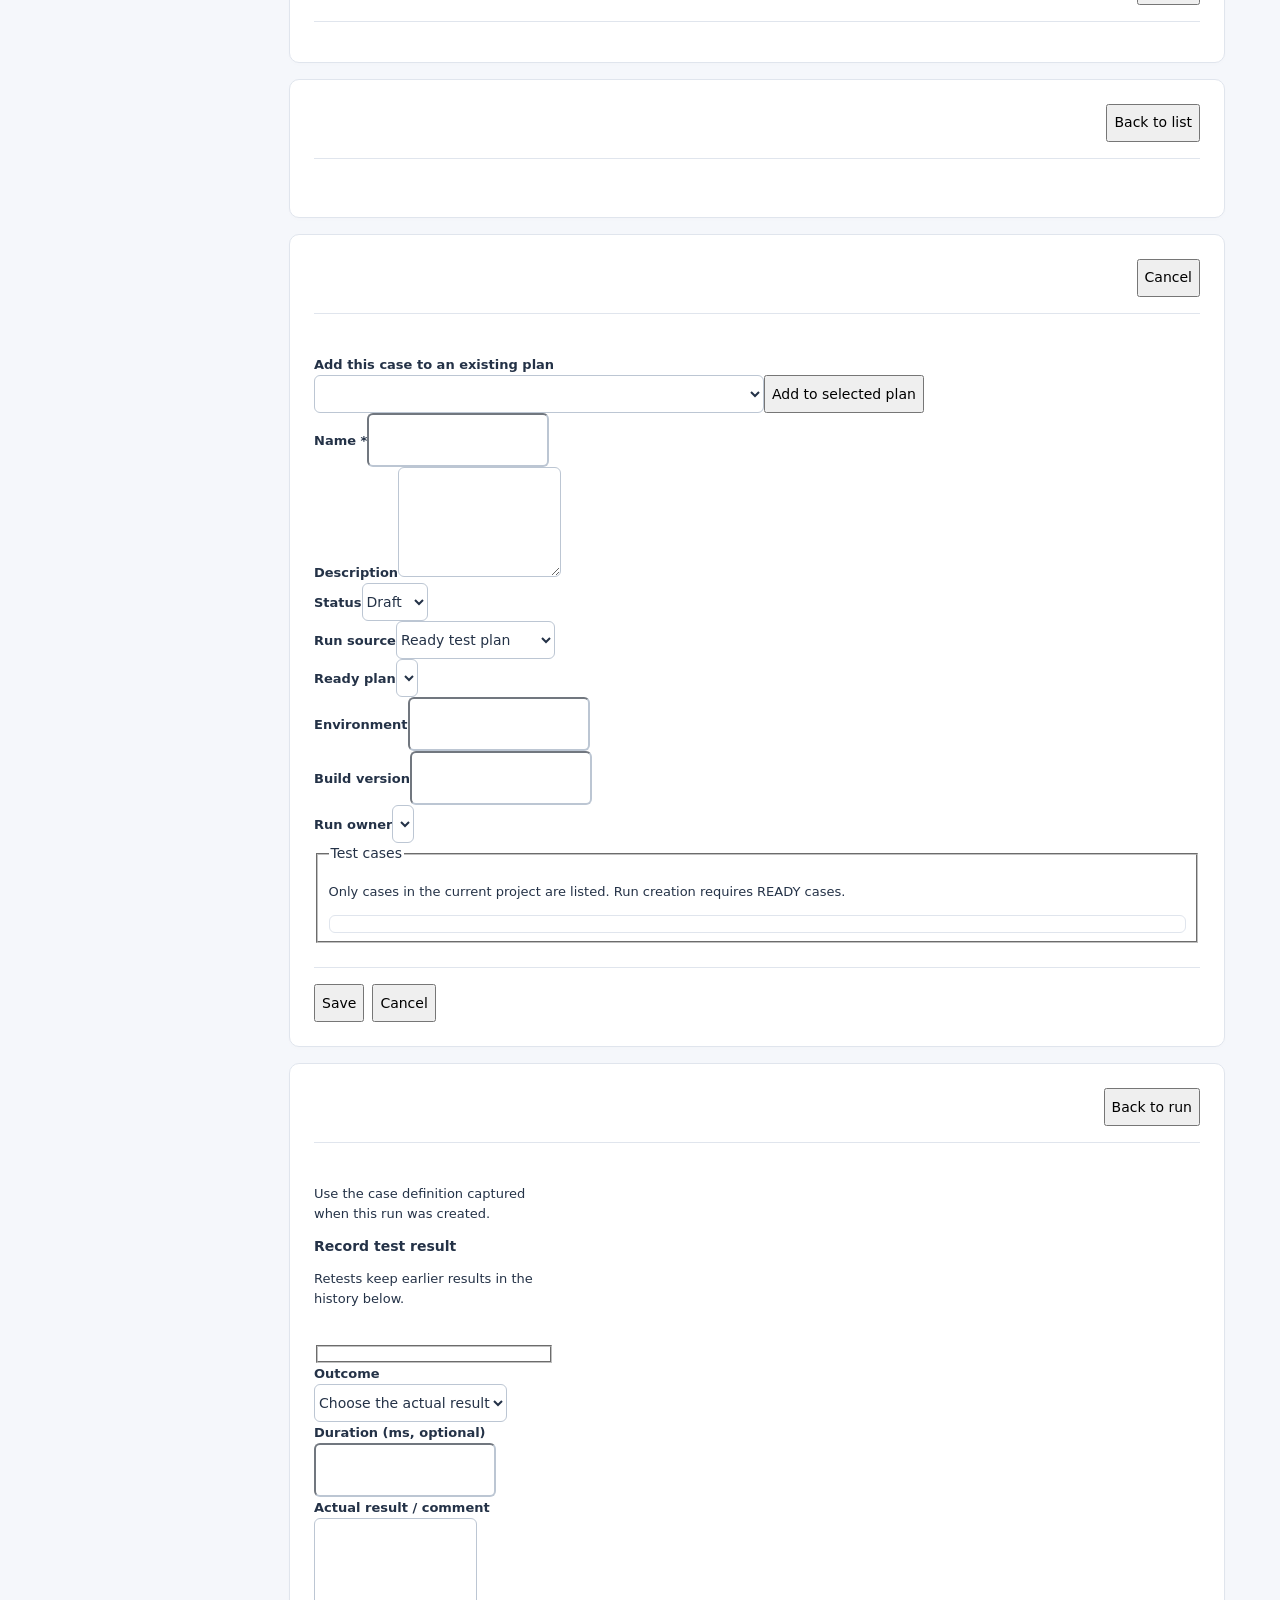
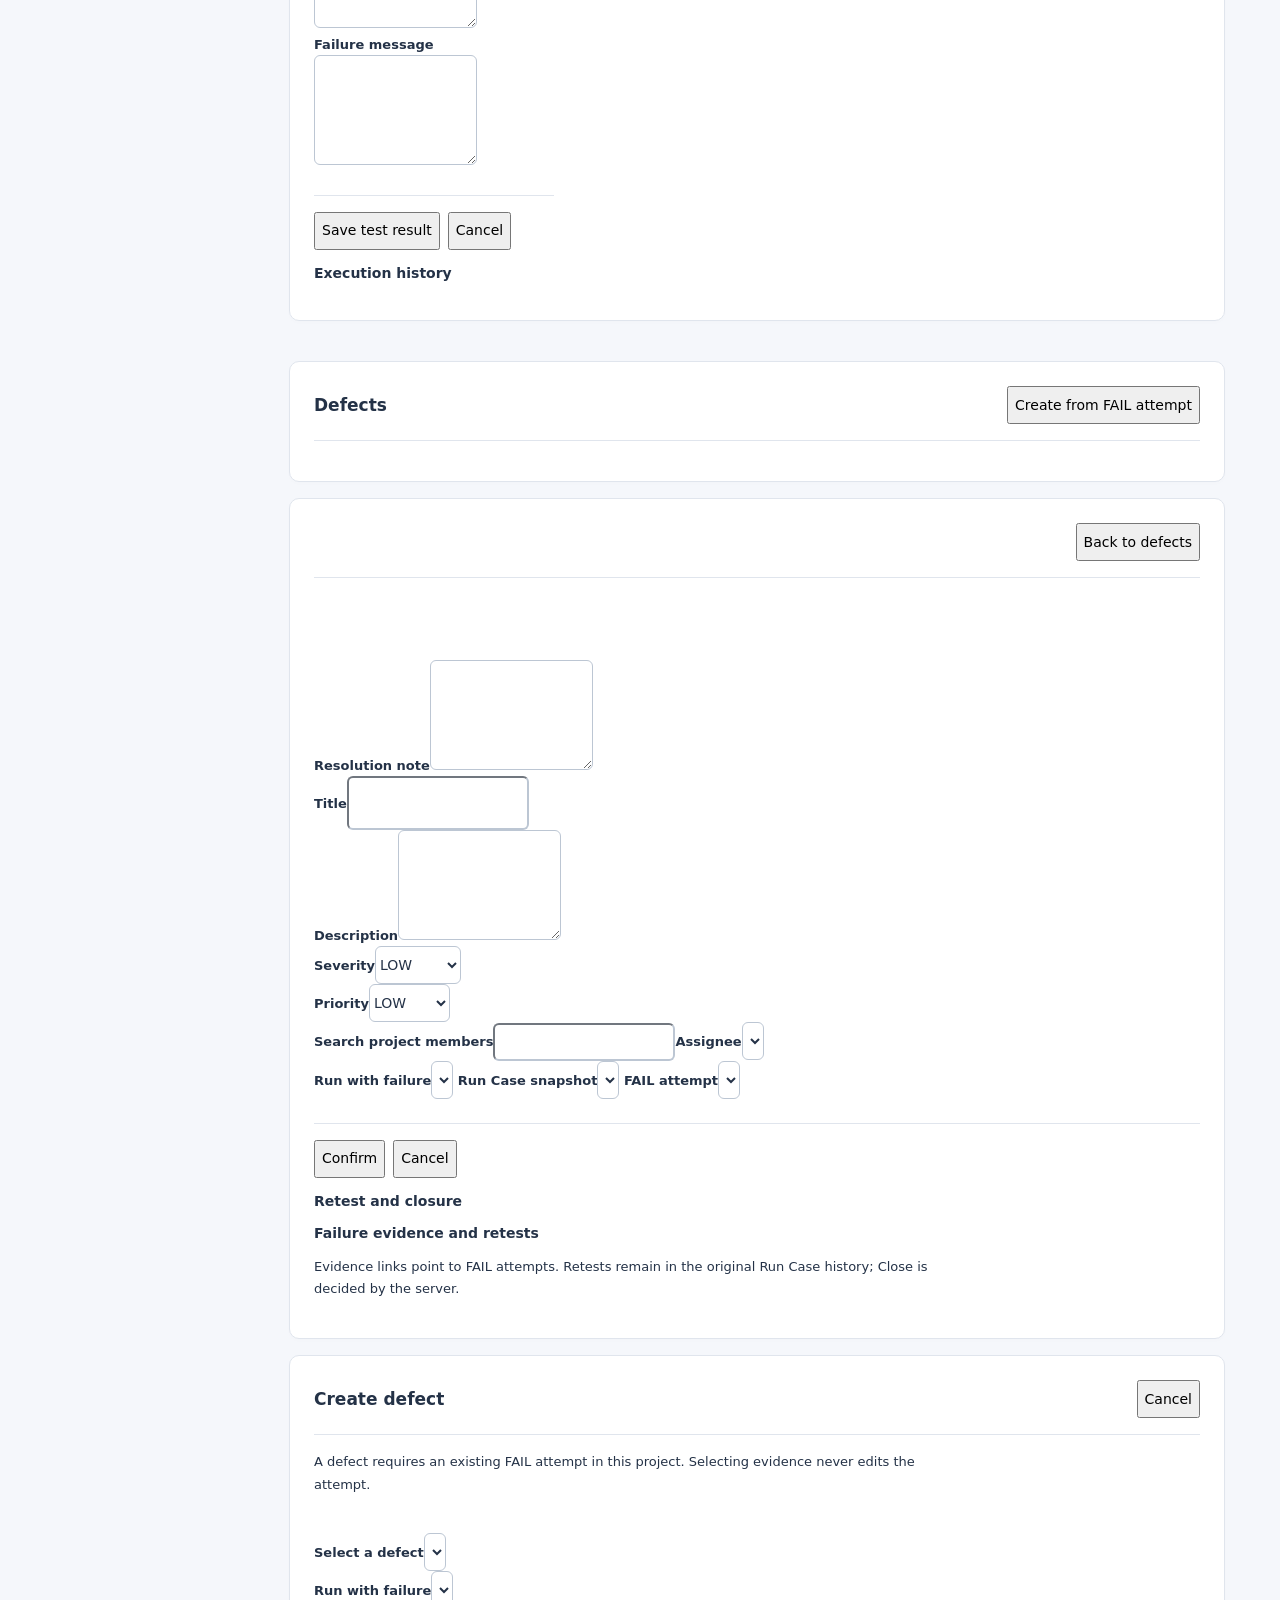
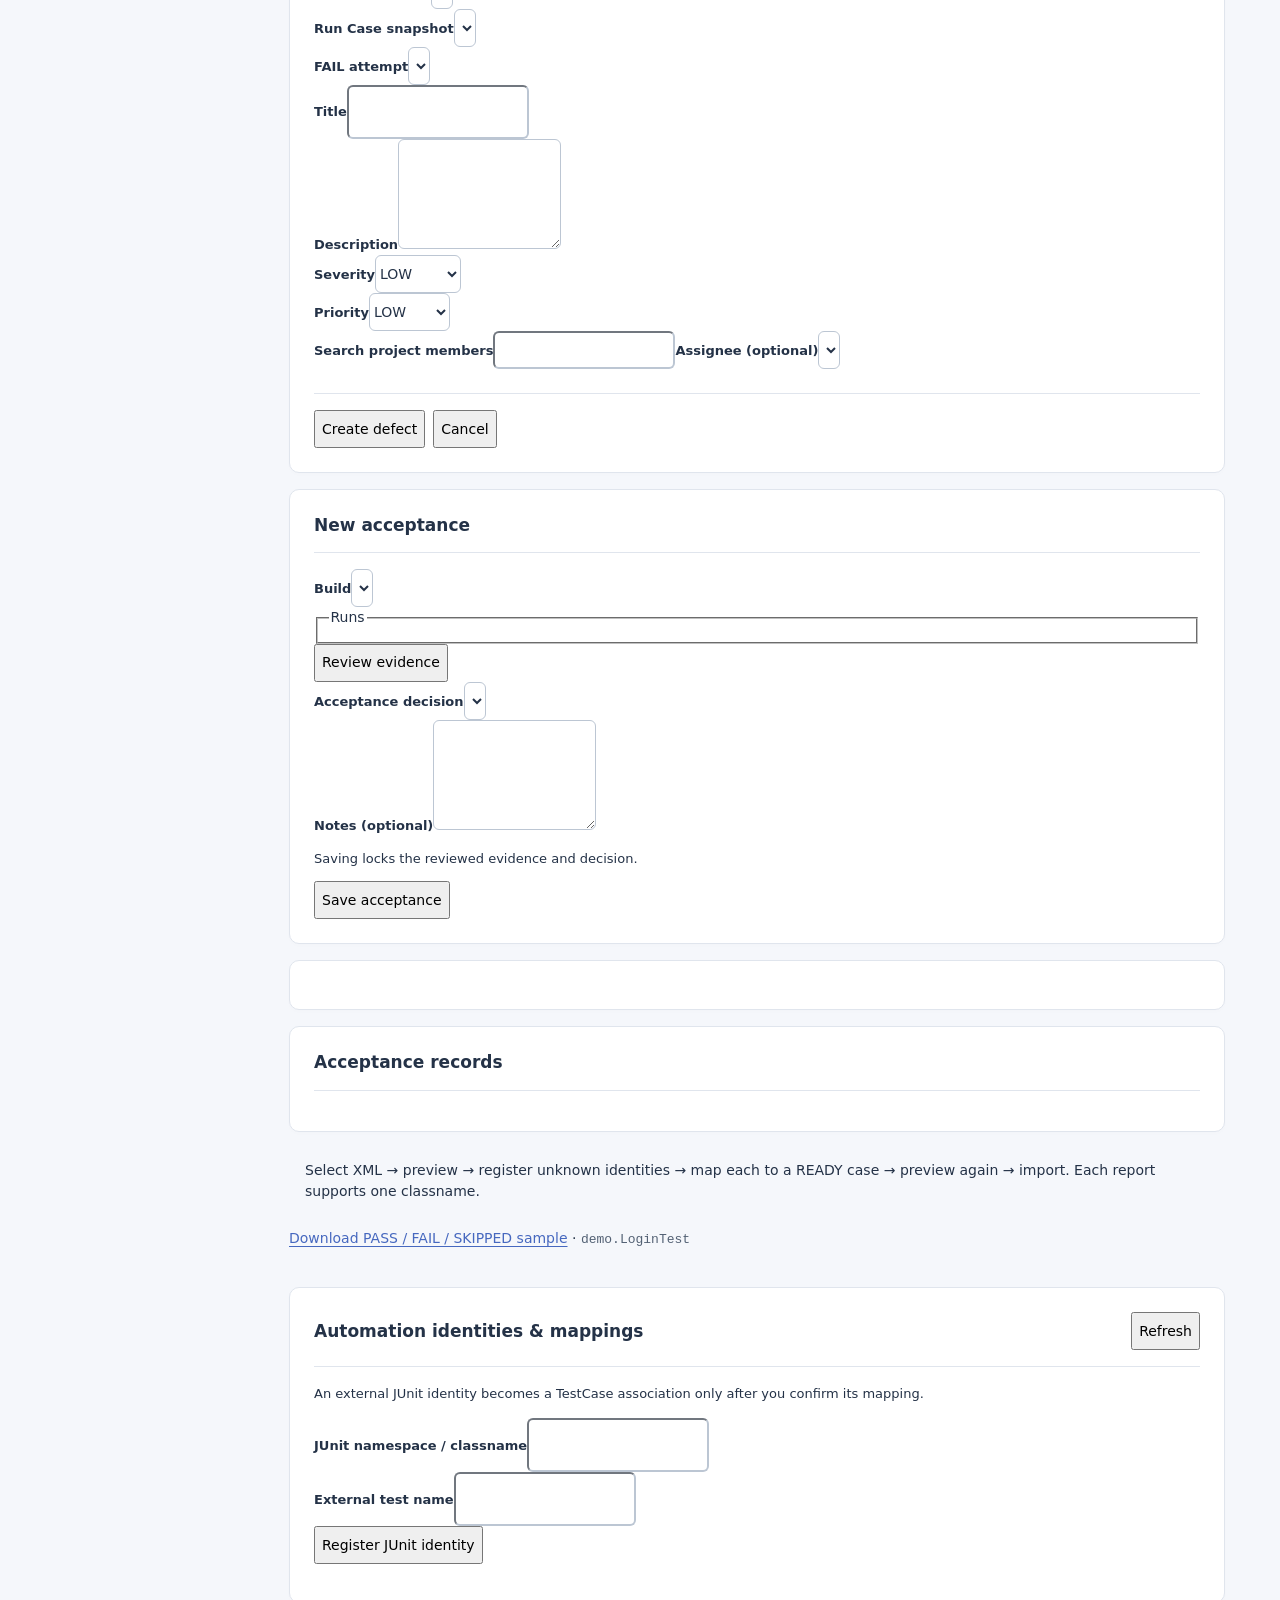
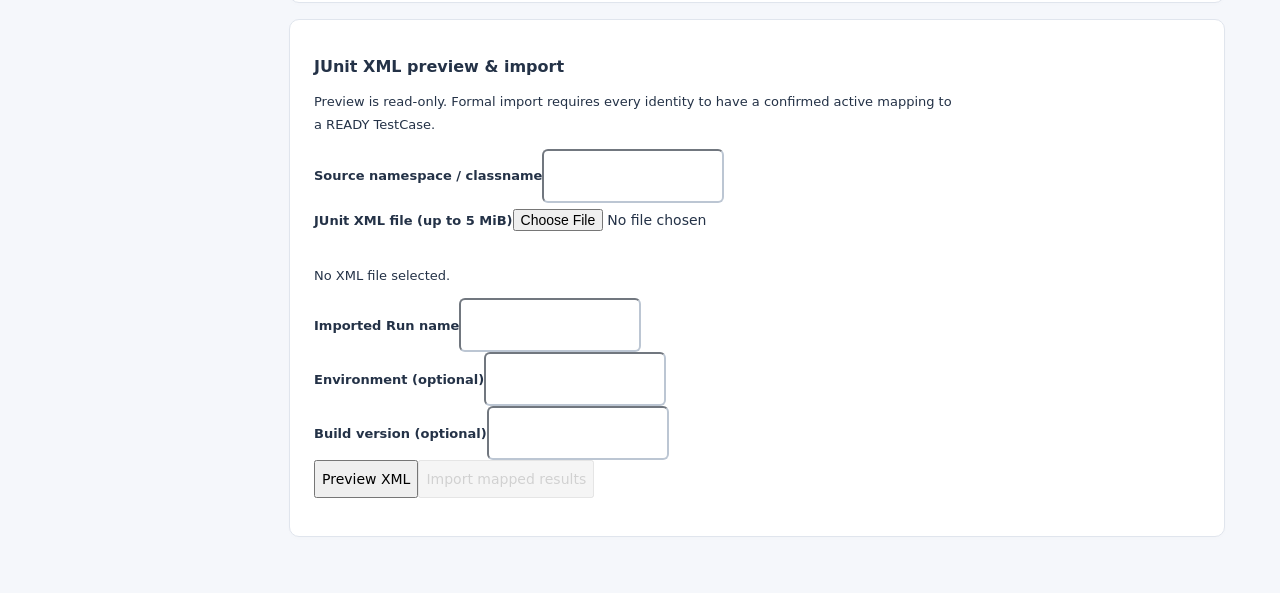
==== commit 0001cf45: "release: add project chat and unify select menus" ====
--- a/src/main/webapp/index.html
+++ b/src/main/webapp/index.html
@@ -7,6 +7,7 @@
   <title data-i18n="shell.workspaceVeriqra">Workspace · Veriqra</title>
   <link rel="stylesheet" href="assets/vendor/bootstrap-5.3.8.min.css">
   <link rel="stylesheet" href="assets/css/app.css">
+  <link rel="stylesheet" href="assets/css/project-chat.css">
   <script defer src="assets/vendor/jquery-3.7.1.min.js"></script>
   <script defer src="assets/vendor/bootstrap-5.3.8.bundle.min.js"></script>
   <script defer src="assets/vendor/echarts-6.0.0.min.js"></script>
@@ -15,6 +16,7 @@
   <script defer src="assets/js/workflow-context.js"></script>
   <script defer src="assets/js/dashboard.js"></script>
   <script defer src="assets/js/app.js"></script>
+  <script defer src="assets/js/project-chat.js"></script>
   <script defer src="assets/js/project-picker.js"></script>
   <script defer src="assets/js/test-assets.js"></script>
   <script defer src="assets/js/ai-cases.js"></script>
@@ -58,7 +60,7 @@
         <a class="nav-item" href="#release-acceptance" data-view="release-acceptance"><svg class="vq-nav-icon" viewBox="0 0 16 16" aria-hidden="true"><path d="M4 2h8v12H4zM6 8l1.5 1.5L10 7"/></svg><span data-i18n="releaseAcceptance.title">Release acceptance</span></a>
         <a class="nav-item" href="#automation" data-view="automation"><svg class="vq-nav-icon" viewBox="0 0 16 16" aria-hidden="true"><circle cx="8" cy="8" r="3"/><path d="M8 1v3M8 12v3M1 8h3M12 8h3"/></svg><span data-i18n="common.automationImports">Automation &amp; imports</span></a>
         <a class="nav-item" href="#project-settings" data-view="project-settings"><svg class="vq-nav-icon" viewBox="0 0 16 16" aria-hidden="true"><circle cx="6" cy="5" r="2"/><path d="M2 14v-2a4 4 0 018 0v2M11 3a2 2 0 010 4M13 14v-2a4 4 0 00-2-3"/></svg><span data-i18n="projectSettings.navigation">Project settings</span></a>
-        <a class="nav-item d-none" id="admin-entry" href="admin/users.html"><svg class="vq-nav-icon" viewBox="0 0 16 16" aria-hidden="true"><path d="M8 1l6 3v4c0 4-6 7-6 7S2 12 2 8V4z"/></svg><span data-i18n="common.administration">Administration</span></a>
+        <a class="nav-item d-none" id="admin-entry" href="admin/ai.html"><svg class="vq-nav-icon" viewBox="0 0 16 16" aria-hidden="true"><path d="M8 1l6 3v4c0 4-6 7-6 7S2 12 2 8V4z"/></svg><span data-i18n="common.administration">Administration</span></a>
         <div class="sidebar-footer" data-i18n="shell.softwareTestQualityManagement">Software Test &amp; Quality Management</div>
       </nav>
       <main id="main-content" class="content" tabindex="-1">
@@ -87,6 +89,27 @@
           <section id="dashboard-my-work" class="asset-panel mb-3 d-none" aria-labelledby="dashboard-my-work-title">
             <h2 id="dashboard-my-work-title" data-i18n="dashboard.myWork">My work</h2>
             <div id="dashboard-my-work-items" aria-live="polite"></div>
+          </section>
+          <section id="project-chat" class="asset-panel project-chat d-none" aria-labelledby="project-chat-title">
+            <div class="project-chat-heading">
+              <div>
+                <h2 id="project-chat-title" class="fs-5 mb-1" data-i18n="projectChat.title">Ask about this project</h2>
+                <p id="project-chat-scope" class="small text-secondary mb-0"></p>
+              </div>
+              <button id="project-chat-clear" class="btn btn-outline-secondary btn-sm d-none" type="button" data-i18n="projectChat.clear">Clear conversation</button>
+            </div>
+            <div id="project-chat-log" class="project-chat-log d-none" role="log" aria-live="polite" aria-relevant="additions text" aria-labelledby="project-chat-title" tabindex="0"></div>
+            <div class="project-chat-feedback">
+              <p id="project-chat-status" class="small mb-0" role="status" aria-live="polite"></p>
+              <button id="project-chat-retry" class="btn btn-outline-primary btn-sm d-none" type="button" data-i18n="common.retry">Retry</button>
+            </div>
+            <form id="project-chat-form">
+              <label for="project-chat-question" class="form-label" data-i18n="projectChat.question">Question</label>
+              <div class="project-chat-composer">
+                <textarea id="project-chat-question" class="form-control" rows="2" maxlength="1500" required disabled data-i18n-placeholder="projectChat.placeholder" placeholder="What’s blocking the current release?"></textarea>
+                <button id="project-chat-send" class="btn btn-primary" type="submit" disabled data-i18n="projectChat.send">Send</button>
+              </div>
+            </form>
           </section>
           <div class="dashboard-run-toolbar"><label for="dashboard-run-select" class="form-label mb-0" data-i18n="dashboard.currentRun">Current test run</label><select id="dashboard-run-select" class="form-select" disabled><option value="" data-i18n="common.loading">Loading…</option></select></div>
           <div class="dashboard-feedback"><p id="dashboard-summary-status" class="small text-secondary mb-0 d-none" role="status" aria-live="polite"></p><button id="dashboard-summary-retry" type="button" class="btn btn-outline-secondary btn-sm d-none" data-i18n="common.retry">Retry</button></div>
--- a/src/main/webapp/assets/css/app.css
+++ b/src/main/webapp/assets/css/app.css
@@ -105,6 +105,93 @@
 .form-control:disabled, .form-select:disabled { color: var(--vq-text-muted); background-color: var(--vq-surface-muted); }
 .form-control::placeholder { color: var(--vq-text-muted); }
 textarea.form-control { line-height: var(--vq-line-height); }
+
+/* Match the project switcher while preserving native form and keyboard behavior. */
+@supports (appearance: base-select) and selector(::picker(select)) {
+  select.form-select:where(:not([multiple], [size]:not([size="1"]))) {
+    &, &::picker(select) {
+      appearance: base-select;
+    }
+
+    display: flex;
+    min-width: 0;
+    gap: var(--vq-space-2);
+    align-items: center;
+    padding-inline: .75rem;
+    background-image: none;
+    white-space: nowrap;
+    text-overflow: ellipsis;
+
+    &:enabled {
+      cursor: pointer;
+    }
+
+    &:enabled:is(:hover, :open) {
+      border-color: var(--vq-accent);
+      background-color: var(--vq-accent-soft);
+    }
+
+    &::picker-icon {
+      content: "";
+      width: .5rem;
+      height: .5rem;
+      margin-inline: auto .25rem;
+      border: solid currentColor;
+      border-width: 0 1.5px 1.5px 0;
+      color: var(--vq-text-muted);
+      flex-shrink: 0;
+      transform: rotate(45deg);
+    }
+
+    &:open::picker-icon {
+      rotate: 180deg;
+    }
+
+    &::picker(select) {
+      min-inline-size: anchor-size(inline);
+      max-inline-size: calc(100dvw - 1rem);
+      max-block-size: min(22rem, 50dvh);
+      overflow: auto;
+      overscroll-behavior: contain;
+      margin-block: .375rem;
+      padding: .375rem;
+      color: var(--vq-text);
+      background: var(--vq-surface);
+      border: 1px solid var(--vq-border);
+      border-radius: var(--vq-radius-md);
+      box-shadow: var(--vq-shadow-overlay);
+      font-size: var(--vq-font-sm);
+    }
+
+    & option {
+      gap: var(--vq-space-2);
+      padding: .5rem .625rem;
+      border-radius: var(--vq-radius-sm);
+      white-space: normal;
+      overflow-wrap: anywhere;
+    }
+
+    & option:where(:enabled):is(:hover, :focus-visible) {
+      background-color: var(--vq-bg);
+    }
+
+    & option:checked {
+      color: var(--vq-accent);
+      background-color: var(--vq-accent-soft);
+      font-weight: 600;
+    }
+
+    & option::checkmark {
+      order: 1;
+      margin-inline-start: auto;
+    }
+
+    & option:disabled {
+      color: var(--vq-text-muted);
+      cursor: default;
+    }
+  }
+}
 .form-check-input { border-color: var(--vq-border-strong); }
 .form-check-input:checked { background-color: var(--vq-accent); border-color: var(--vq-accent); }
 .form-check-input:focus { border-color: var(--vq-accent); box-shadow: 0 0 0 2px var(--vq-accent-soft); }
--- a/src/main/webapp/assets/css/project-chat.css
+++ b/src/main/webapp/assets/css/project-chat.css
@@ -0,0 +1,45 @@
+.project-chat-heading {
+  display: flex;
+  flex-wrap: wrap;
+  justify-content: space-between;
+  align-items: start;
+  gap: .75rem;
+  margin-bottom: 1rem;
+}
+.project-chat-heading p, .project-chat-text, .project-chat-sources a { overflow-wrap: anywhere; }
+.project-chat-log {
+  display: flex;
+  flex-direction: column;
+  gap: .75rem;
+  max-block-size: 26rem;
+  overflow: auto;
+  padding: .75rem;
+  margin-bottom: .75rem;
+  border: 1px solid var(--vq-border);
+  border-radius: var(--vq-radius-sm);
+  background: var(--vq-bg);
+}
+.project-chat-log:focus-visible { outline: 2px solid var(--vq-accent); outline-offset: 2px; }
+.project-chat-message {
+  min-width: 0;
+  width: fit-content;
+  max-width: min(100%, 72ch);
+  padding: .65rem .8rem;
+  border: 1px solid var(--vq-border);
+  border-radius: var(--vq-radius-sm);
+  background: var(--vq-surface);
+}
+.project-chat-message-user { align-self: flex-end; background: var(--vq-accent-soft); }
+.project-chat-speaker { font-size: var(--vq-font-sm); font-weight: 600; margin-bottom: .25rem; }
+.project-chat-text { white-space: pre-wrap; margin-bottom: 0; }
+.project-chat-sources { margin: .65rem 0 0; padding-inline-start: 1.25rem; }
+.project-chat-sources li + li { margin-top: .25rem; }
+.project-chat-feedback { display: flex; flex-wrap: wrap; align-items: center; gap: .35rem .75rem; }
+.project-chat-feedback:not(:empty) { margin-bottom: .6rem; }
+.project-chat-feedback:has(#project-chat-status:empty):has(#project-chat-retry.d-none) { display: none; }
+.project-chat-composer { display: flex; flex-wrap: wrap; align-items: end; gap: .5rem; }
+.project-chat-composer textarea { flex: 1 1 15rem; min-width: 0; resize: vertical; }
+@media (max-width: 575px) {
+  .project-chat-composer button { margin-inline-start: auto; }
+  .project-chat-log { padding: .5rem; }
+}
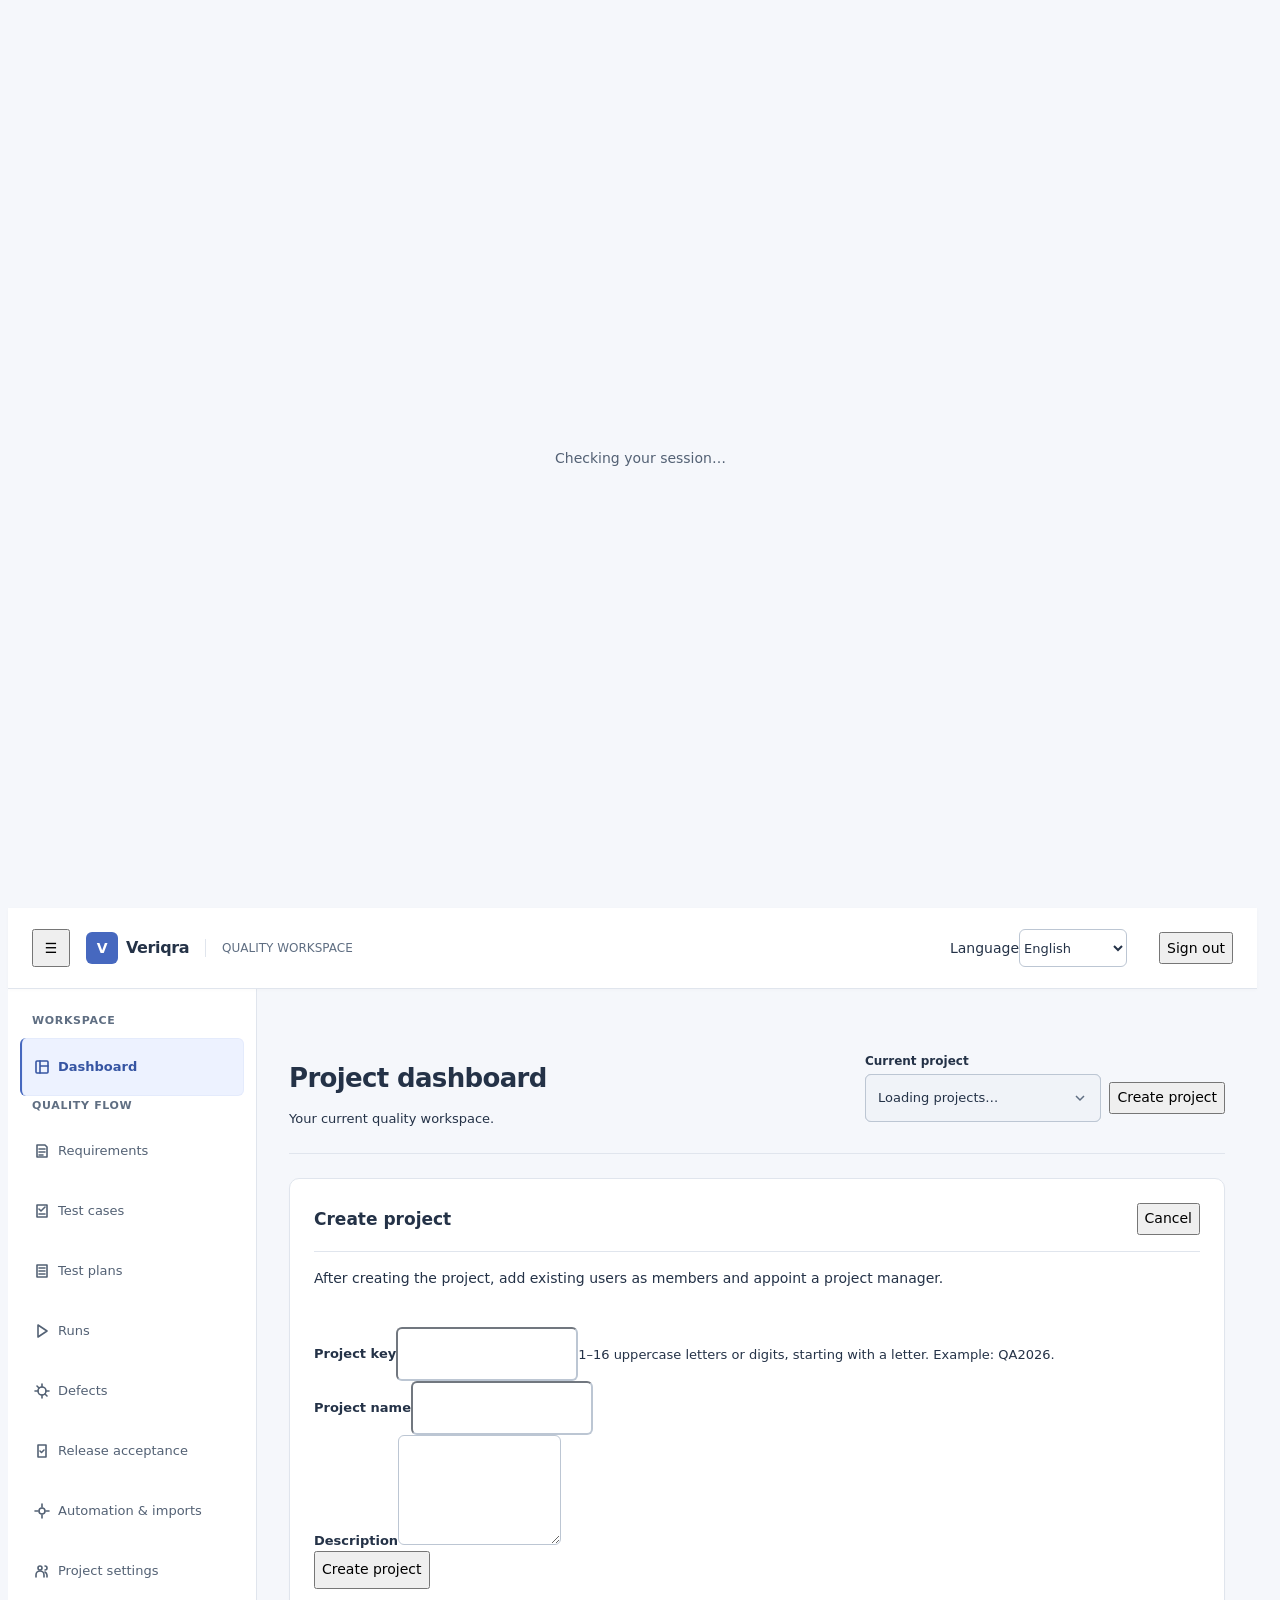
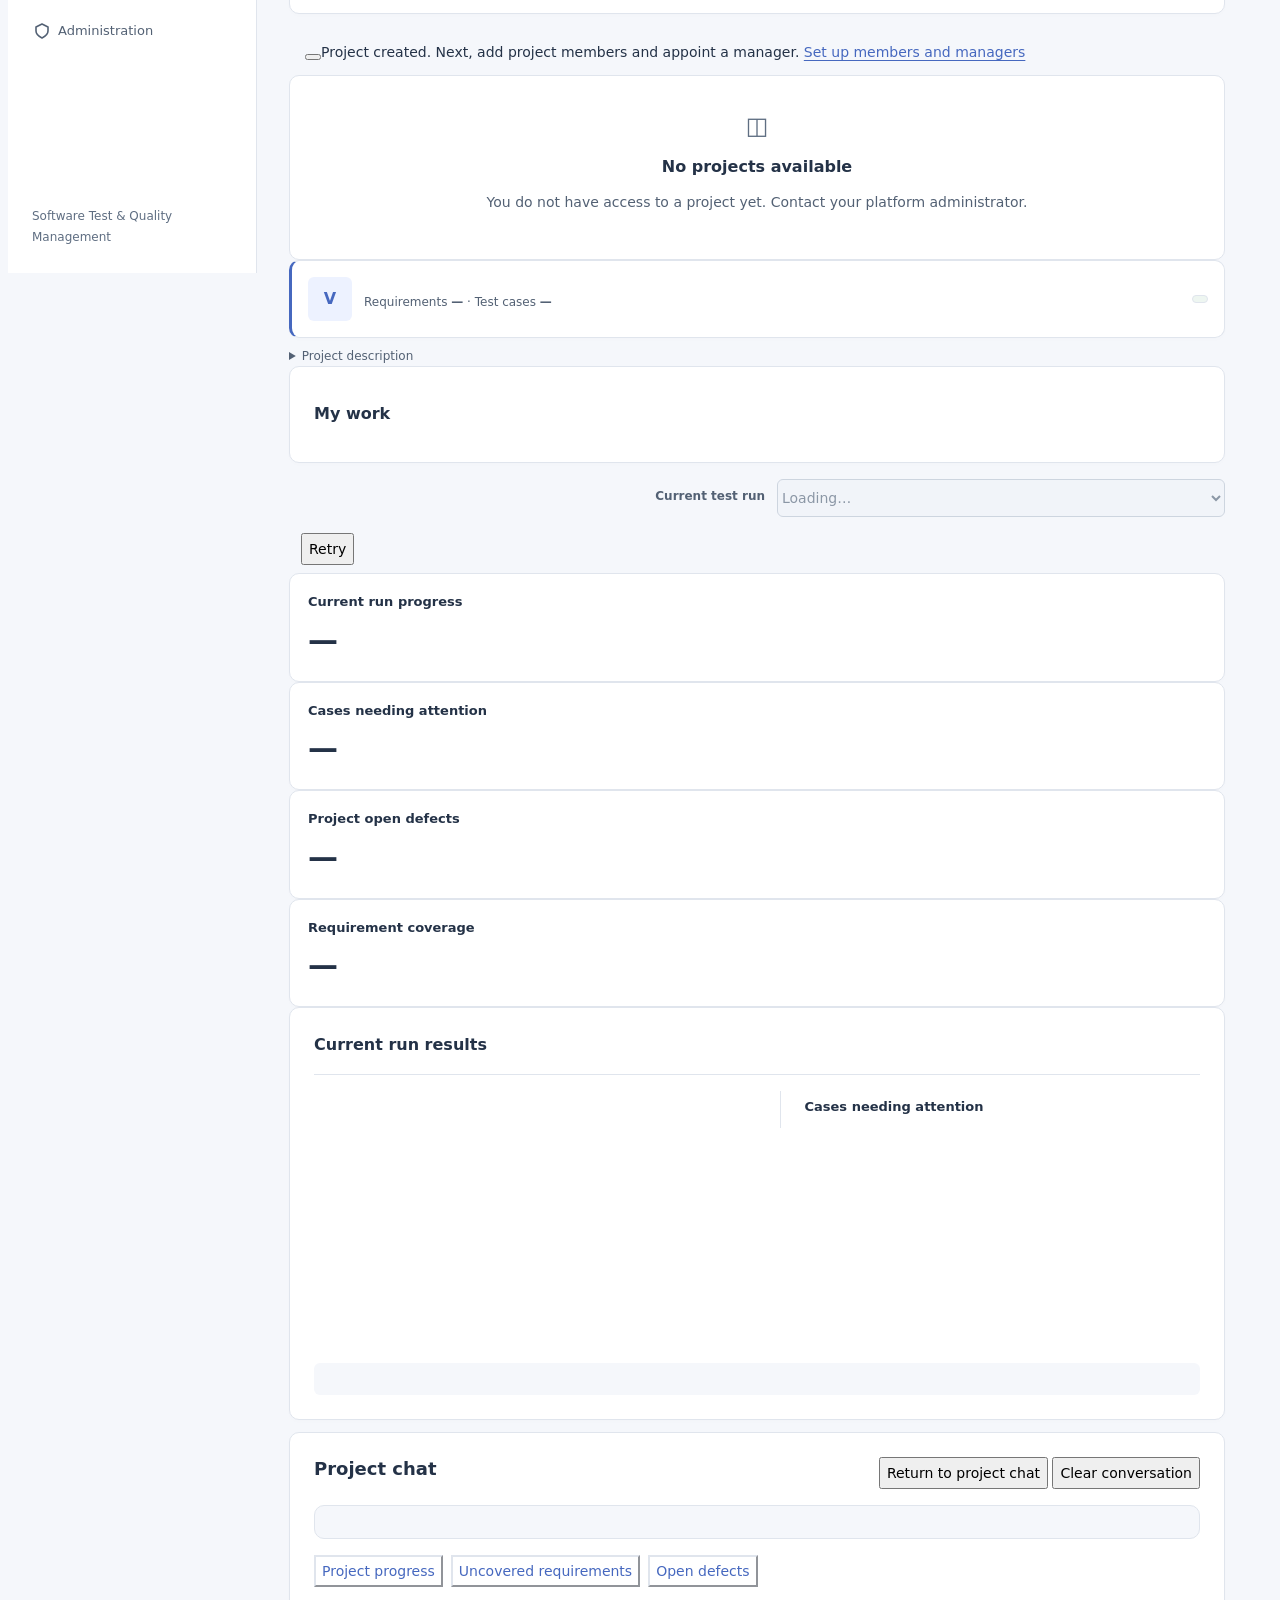
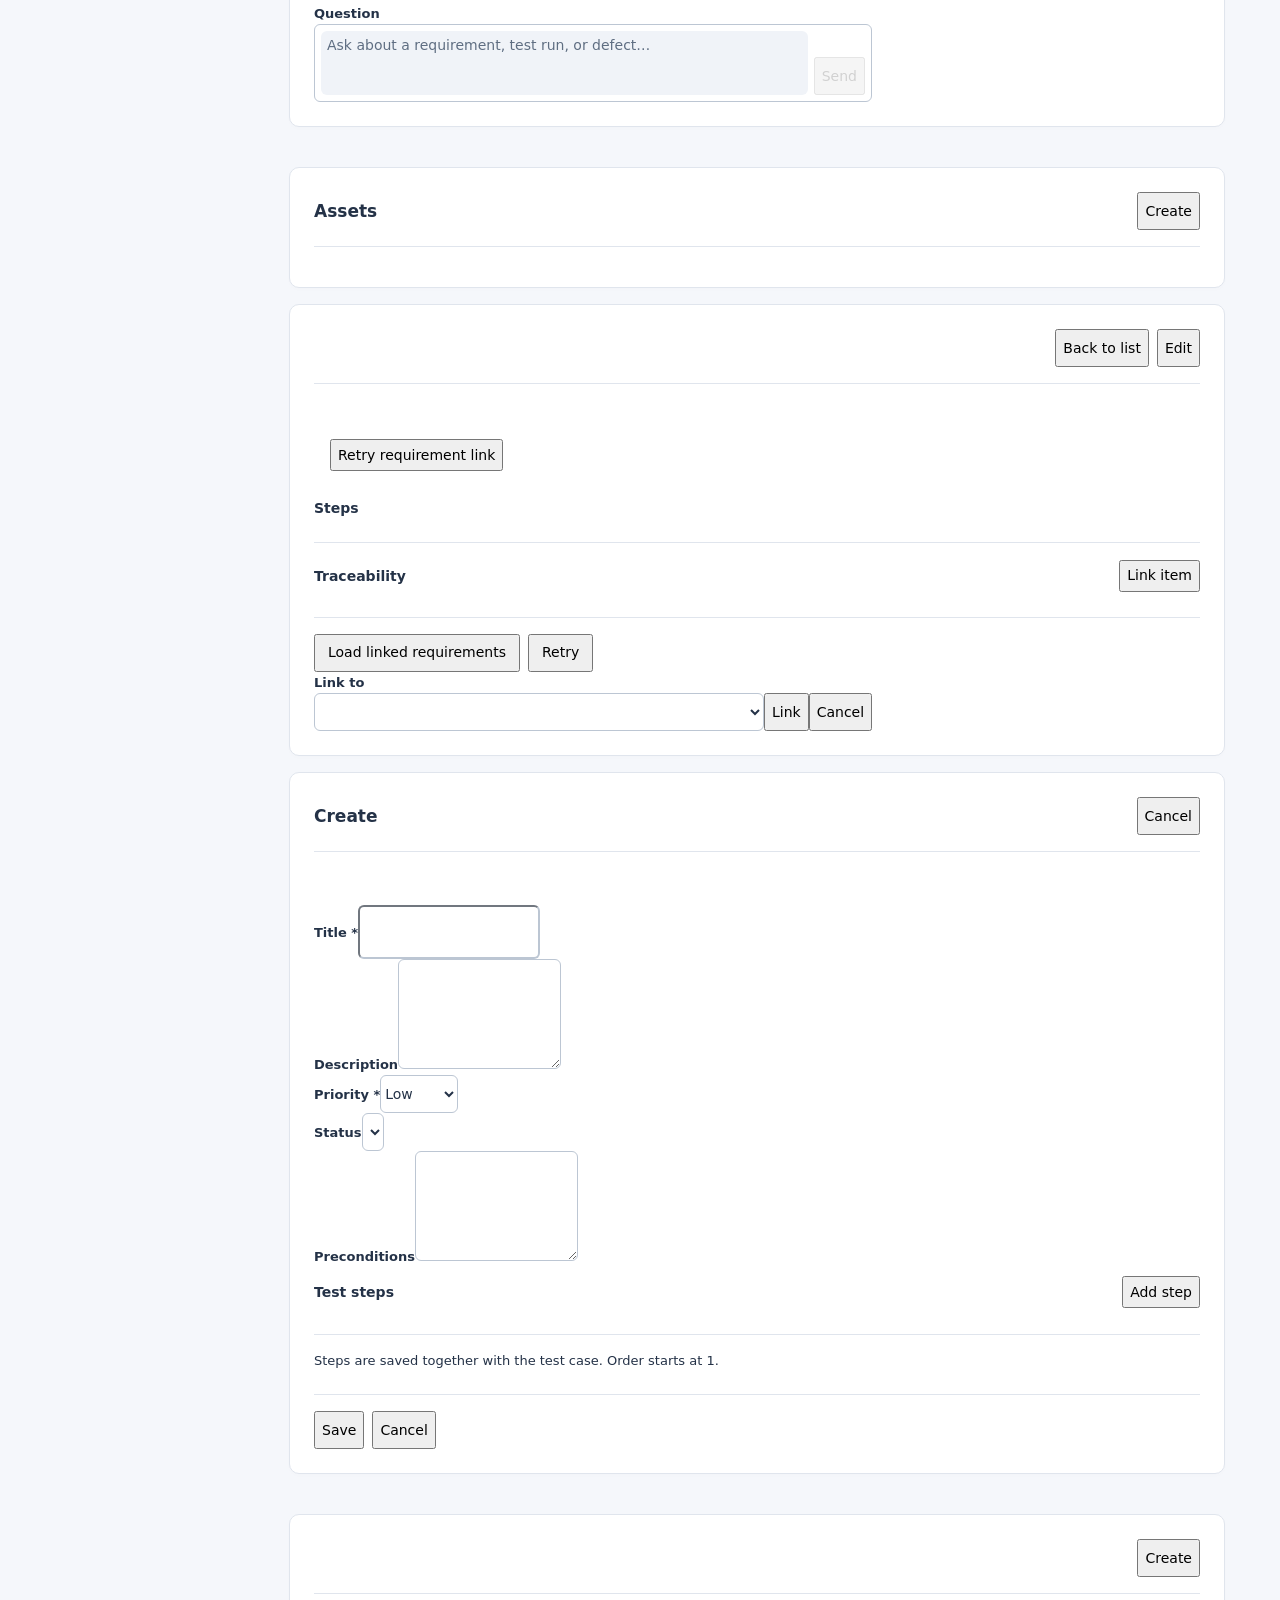
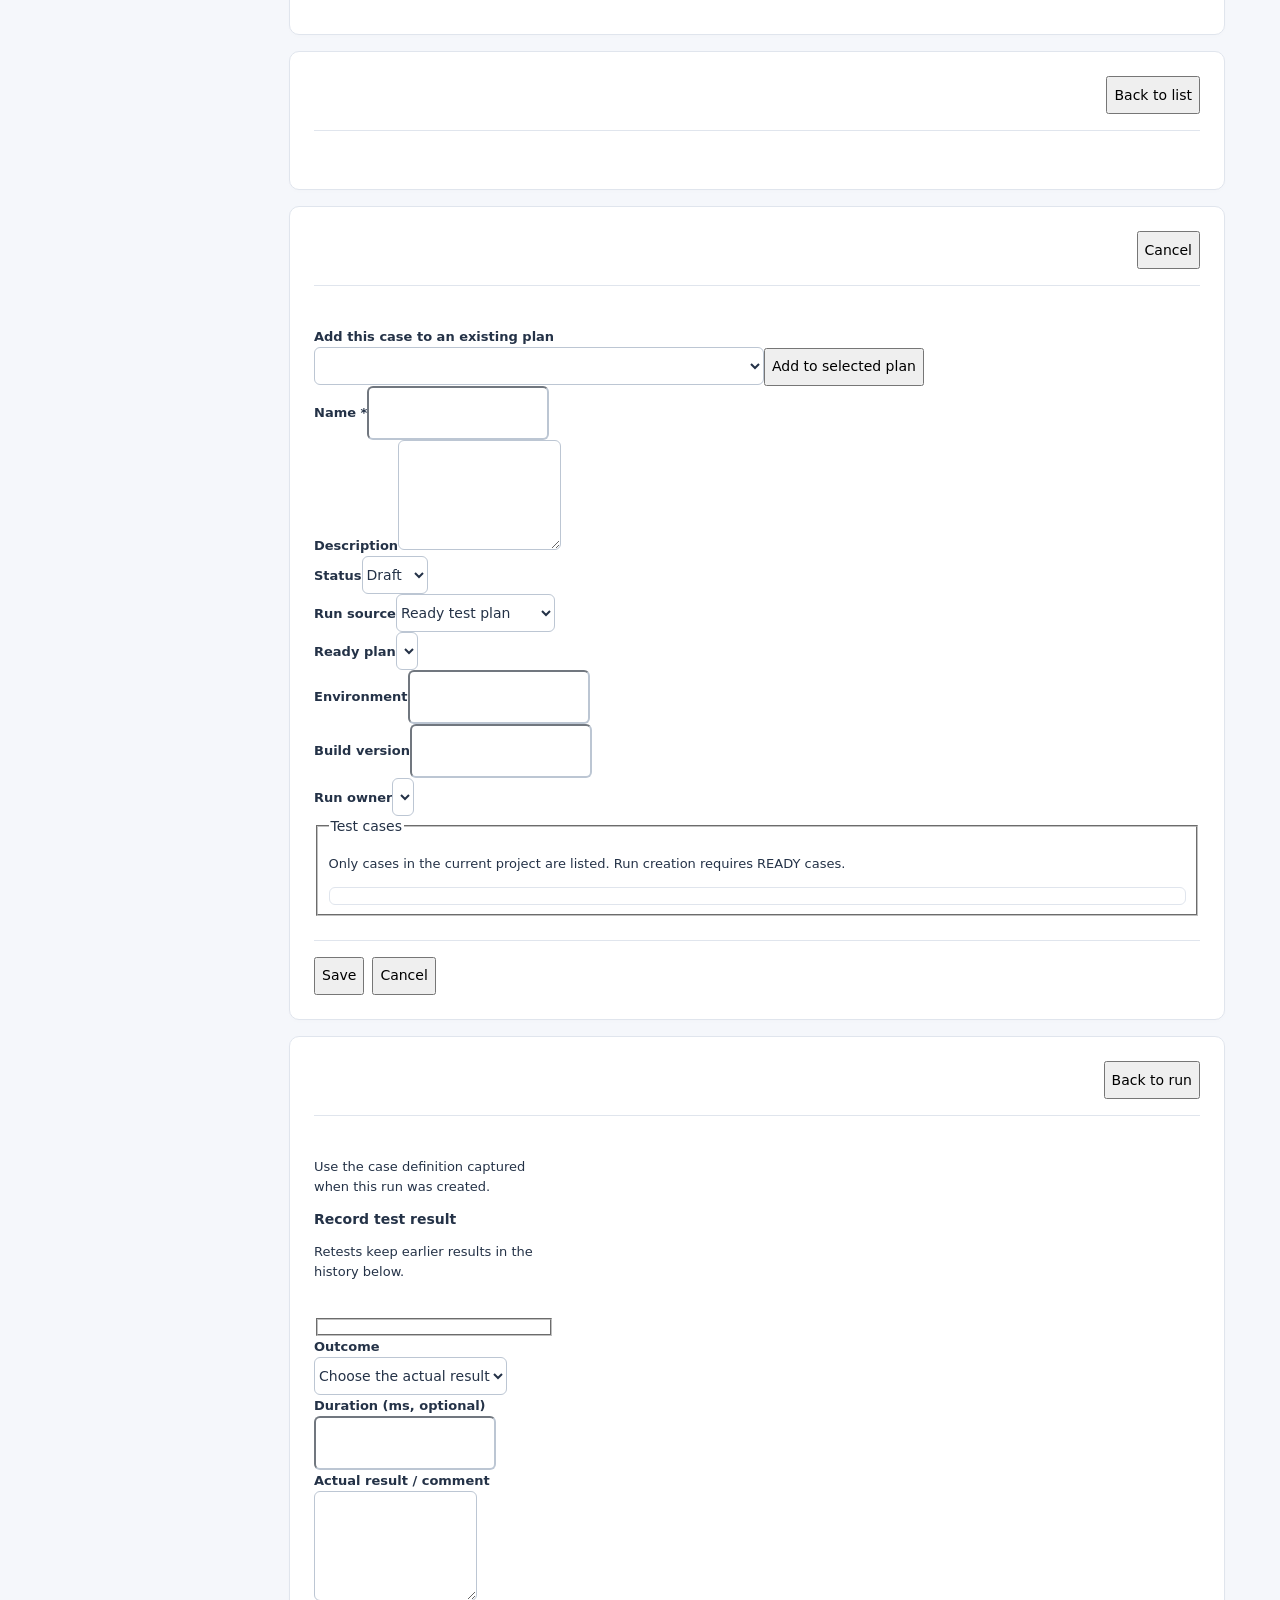
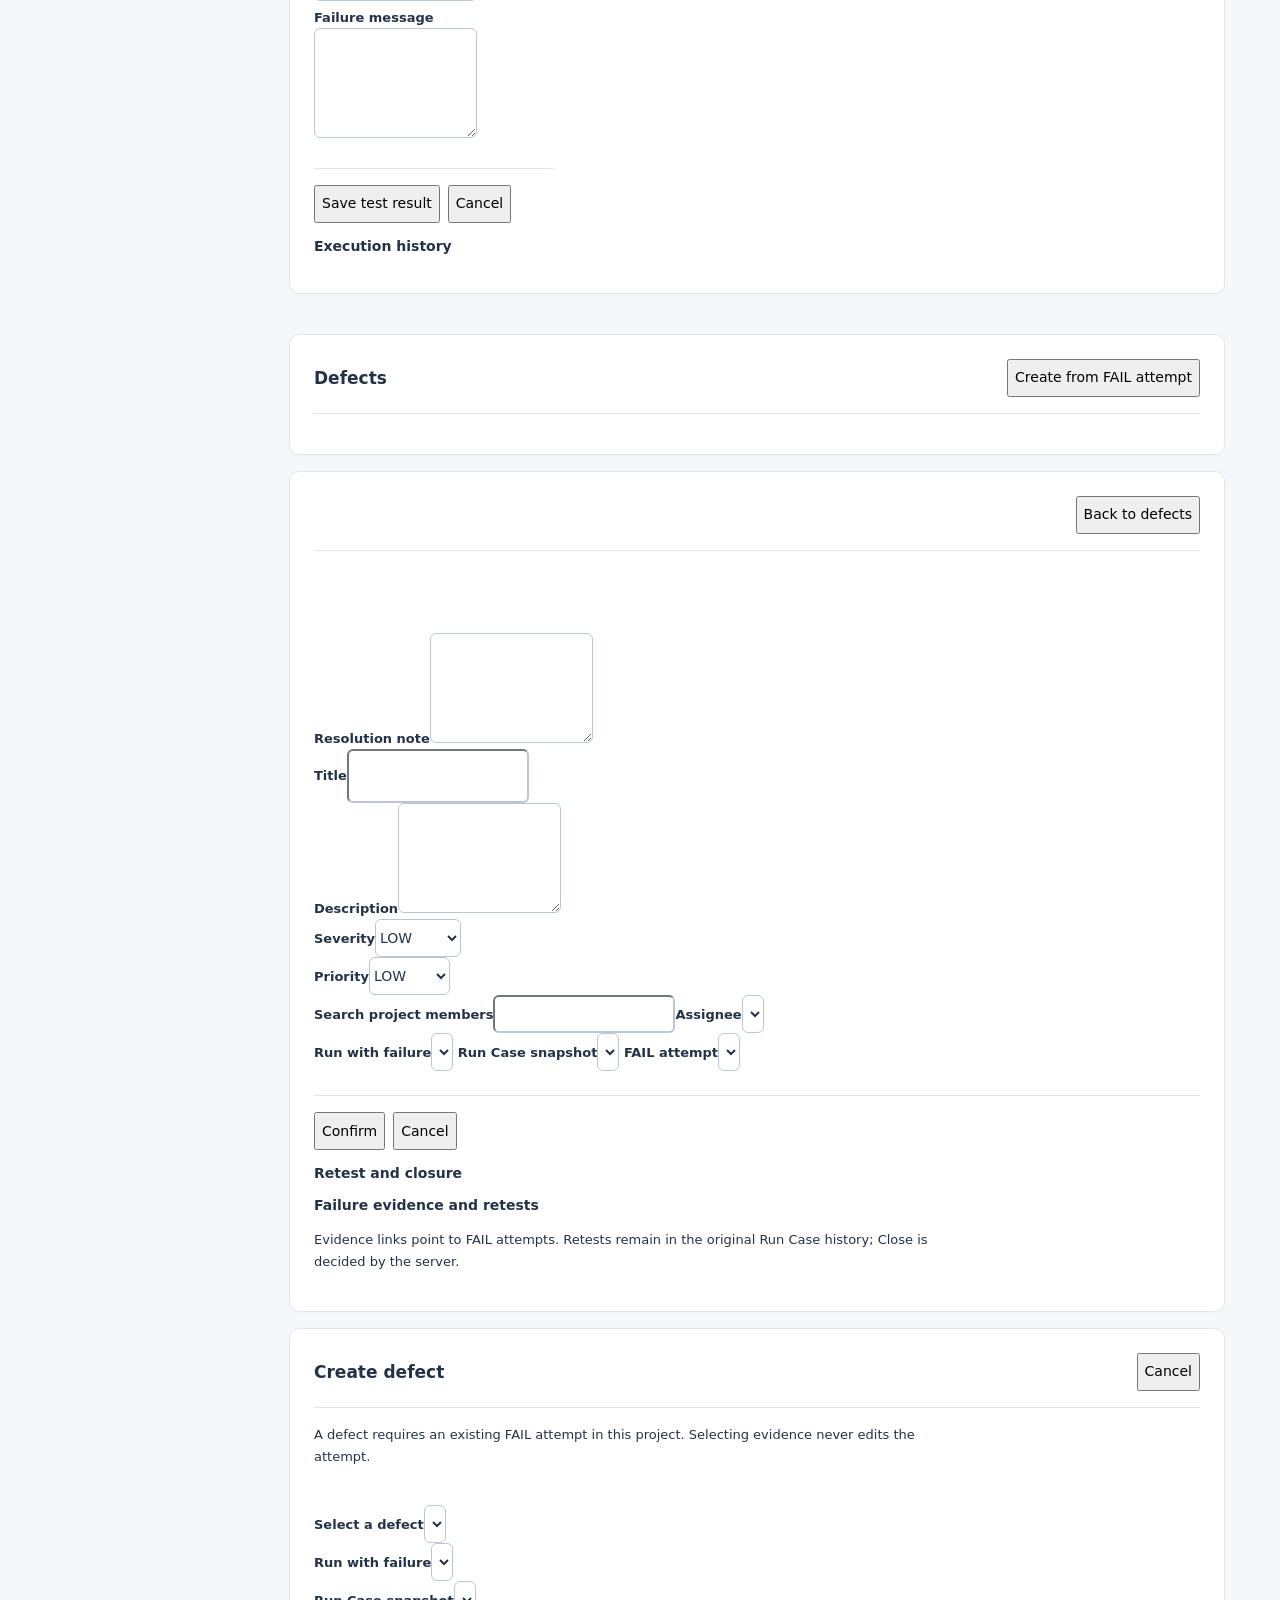
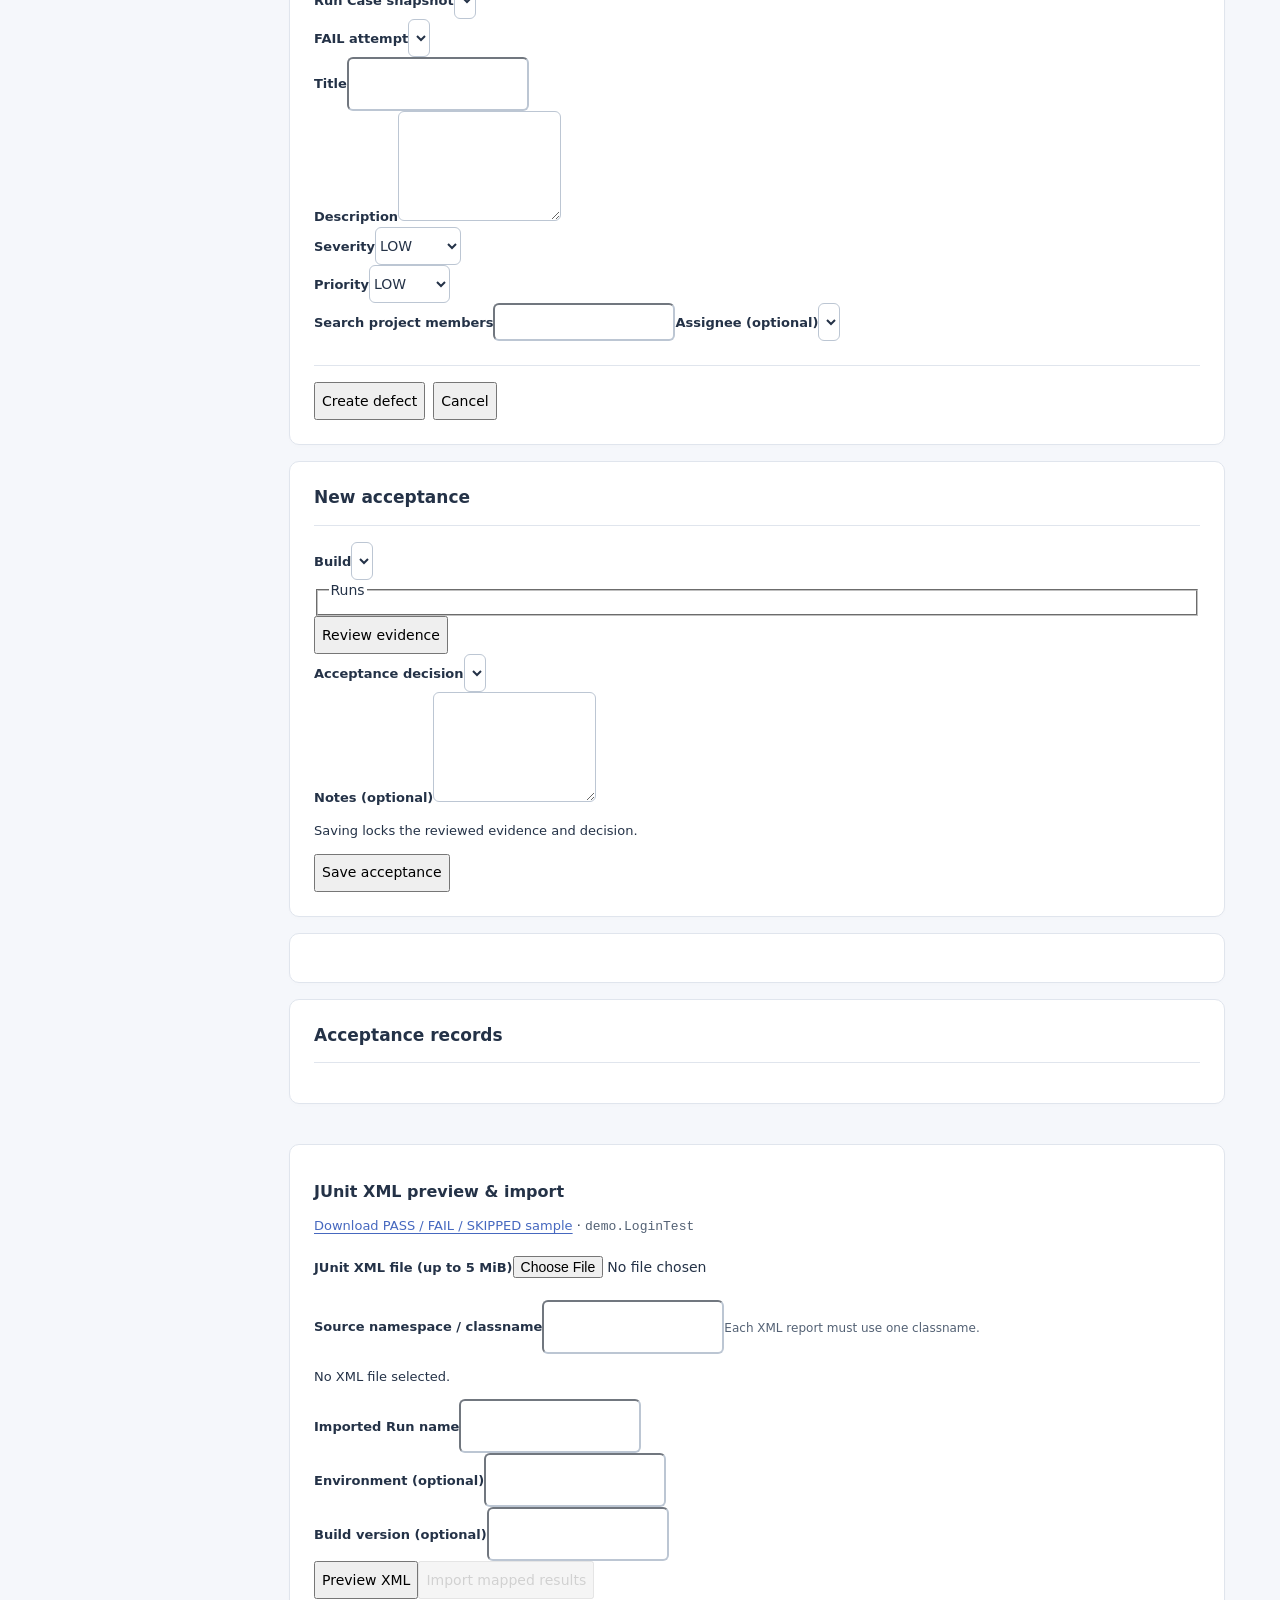
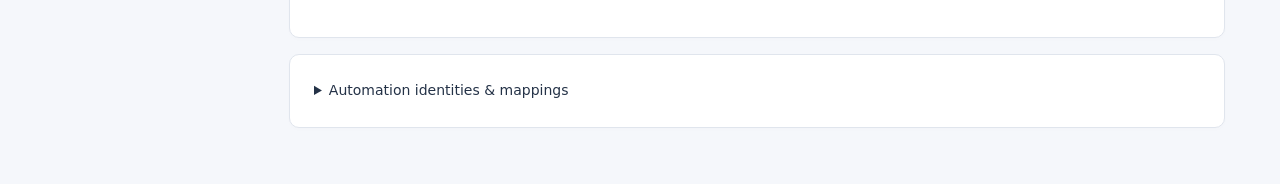
==== commit e89dd38f: "chore(release): consolidate the verified trial build Capture JUnit recovery, acceptance printing, da" ====
--- a/src/main/webapp/index.html
+++ b/src/main/webapp/index.html
@@ -90,27 +90,6 @@
             <h2 id="dashboard-my-work-title" data-i18n="dashboard.myWork">My work</h2>
             <div id="dashboard-my-work-items" aria-live="polite"></div>
           </section>
-          <section id="project-chat" class="asset-panel project-chat d-none" aria-labelledby="project-chat-title">
-            <div class="project-chat-heading">
-              <div>
-                <h2 id="project-chat-title" class="fs-5 mb-1" data-i18n="projectChat.title">Ask about this project</h2>
-                <p id="project-chat-scope" class="small text-secondary mb-0"></p>
-              </div>
-              <button id="project-chat-clear" class="btn btn-outline-secondary btn-sm d-none" type="button" data-i18n="projectChat.clear">Clear conversation</button>
-            </div>
-            <div id="project-chat-log" class="project-chat-log d-none" role="log" aria-live="polite" aria-relevant="additions text" aria-labelledby="project-chat-title" tabindex="0"></div>
-            <div class="project-chat-feedback">
-              <p id="project-chat-status" class="small mb-0" role="status" aria-live="polite"></p>
-              <button id="project-chat-retry" class="btn btn-outline-primary btn-sm d-none" type="button" data-i18n="common.retry">Retry</button>
-            </div>
-            <form id="project-chat-form">
-              <label for="project-chat-question" class="form-label" data-i18n="projectChat.question">Question</label>
-              <div class="project-chat-composer">
-                <textarea id="project-chat-question" class="form-control" rows="2" maxlength="1500" required disabled data-i18n-placeholder="projectChat.placeholder" placeholder="What’s blocking the current release?"></textarea>
-                <button id="project-chat-send" class="btn btn-primary" type="submit" disabled data-i18n="projectChat.send">Send</button>
-              </div>
-            </form>
-          </section>
           <div class="dashboard-run-toolbar"><label for="dashboard-run-select" class="form-label mb-0" data-i18n="dashboard.currentRun">Current test run</label><select id="dashboard-run-select" class="form-select" disabled><option value="" data-i18n="common.loading">Loading…</option></select></div>
           <div class="dashboard-feedback"><p id="dashboard-summary-status" class="small text-secondary mb-0 d-none" role="status" aria-live="polite"></p><button id="dashboard-summary-retry" type="button" class="btn btn-outline-secondary btn-sm d-none" data-i18n="common.retry">Retry</button></div>
           <div id="dashboard-summary" class="row g-3 mb-3">
@@ -124,7 +103,35 @@
             <div class="dashboard-results-layout"><div id="dashboard-results-chart" class="dashboard-results-chart" role="img" aria-label="Current run results" data-i18n-aria-label="dashboard.currentRunResults"></div><section class="dashboard-attention" aria-labelledby="dashboard-attention-title"><h3 id="dashboard-attention-title" data-i18n="dashboard.runAttentionTitle">Cases needing attention</h3><div id="dashboard-attention-list" aria-live="polite"></div></section></div>
             <section id="qa-next-step" class="dashboard-next-step" aria-live="polite"></section>
           </section>
-          <details class="dashboard-workflow"><summary data-i18n="dashboard.workflowLinks">Quality workflow shortcuts</summary><div id="workflow" class="workflow-grid mt-3" aria-label="Quality workflow pages" data-i18n-aria-label="shell.upcomingWorkflowPages"></div></details>
+          <section id="project-chat" class="asset-panel project-chat d-none" aria-labelledby="project-chat-title">
+            <div class="project-chat-heading">
+              <div>
+                <h2 id="project-chat-title" data-i18n="projectChat.title">Project chat</h2>
+                <p id="project-chat-scope"></p>
+              </div>
+              <div class="d-flex flex-wrap gap-2">
+                <button id="project-chat-return" class="btn btn-outline-secondary btn-sm d-none" type="button" data-i18n="projectChat.returnToProject">Return to project chat</button>
+                <button id="project-chat-clear" class="btn btn-outline-secondary btn-sm d-none" type="button" data-i18n="projectChat.clear">Clear conversation</button>
+              </div>
+            </div>
+            <div id="project-chat-log" class="project-chat-log d-none" role="log" aria-live="polite" aria-relevant="additions text" aria-labelledby="project-chat-title" tabindex="0"></div>
+            <div id="project-chat-starters" class="project-chat-starters" role="group" aria-label="Suggested questions" data-i18n-aria-label="projectChat.starters">
+              <button class="btn btn-outline-secondary btn-sm project-chat-starter" type="button" data-prompt="progress" data-i18n="projectChat.starterProgress">Project progress</button>
+              <button class="btn btn-outline-secondary btn-sm project-chat-starter" type="button" data-prompt="coverage" data-i18n="projectChat.starterCoverage">Uncovered requirements</button>
+              <button class="btn btn-outline-secondary btn-sm project-chat-starter" type="button" data-prompt="defects" data-i18n="projectChat.starterDefects">Open defects</button>
+            </div>
+            <div class="project-chat-feedback">
+              <p id="project-chat-status" class="small mb-0" role="status" aria-live="polite"></p>
+              <button id="project-chat-retry" class="btn btn-outline-primary btn-sm d-none" type="button" data-i18n="common.retry">Retry</button>
+            </div>
+            <form id="project-chat-form">
+              <label for="project-chat-question" class="form-label" data-i18n="projectChat.question">Question</label>
+              <div class="project-chat-composer">
+                <textarea id="project-chat-question" class="form-control" rows="2" maxlength="1500" required disabled data-i18n-placeholder="projectChat.placeholder" placeholder="Ask about a requirement, test run, or defect…"></textarea>
+                <button id="project-chat-send" class="btn btn-primary" type="submit" disabled data-i18n="projectChat.send">Send</button>
+              </div>
+            </form>
+          </section>
         </section>
         <section id="asset-workspace" class="d-none" aria-label="Test assets" data-i18n-aria-label="shell.testAssets">
           <div id="asset-notice" class="alert d-none" role="status" aria-live="polite"></div>
@@ -291,34 +298,33 @@
         </section>
         <section id="project-settings-workspace" class="d-none" aria-label="Project settings" data-i18n-aria-label="projectSettings.navigation"></section>
         <section id="automation-workspace" class="d-none" aria-label="Automation and JUnit imports" data-i18n-aria-label="shell.automationAndJUnitImports">
-          <p class="alert alert-info" data-i18n="imports.workflow">Select XML → preview → register unknown identities → map each to a READY case → preview again → import. Each report supports one classname.</p>
-          <p><a href="samples/junit-demo.xml" download data-i18n="imports.sample">Download PASS / FAIL / SKIPPED sample</a> · <code>demo.LoginTest</code></p>
           <div id="automation-notice" class="alert d-none" role="status" aria-live="polite"></div>
-          <section class="asset-panel" aria-label="Automation identities and mappings" data-i18n-aria-label="shell.automationIdentitiesAndMappings">
-            <div class="asset-panel-heading"><h2 data-i18n="shell.automationIdentitiesMappings">Automation identities &amp; mappings</h2><button id="automation-refresh" class="btn btn-outline-secondary" type="button" data-i18n="common.refresh">Refresh</button></div>
-            <p class="text-secondary small" data-i18n="shell.anExternalJUnitIdentityBecomesATestCaseAssociationOnlyAfterYouConfirmItsMapping">An external JUnit identity becomes a TestCase association only after you confirm its mapping.</p>
+          <section class="asset-panel" aria-label="JUnit XML preview and import" data-i18n-aria-label="shell.junitXMLPreviewAndImport">
+            <h2 class="fs-5" data-i18n="shell.junitXMLPreviewImport">JUnit XML preview &amp; import</h2>
+            <p class="small mb-3"><a href="samples/junit-demo.xml" download data-i18n="imports.sample">Download PASS / FAIL / SKIPPED sample</a> · <code>demo.LoginTest</code></p>
+            <form id="import-form" novalidate>
+              <div class="row g-3 mb-3"><div class="col-md-6"><label for="import-file" class="form-label" data-i18n="shell.junitXMLFileUpTo5MiB">JUnit XML file (up to 5 MiB)</label><input id="import-file" class="form-control" type="file" accept=".xml,application/xml" required></div><div class="col-md-6"><label for="import-namespace" class="form-label" data-i18n="shell.sourceNamespaceClassname">Source namespace / classname</label><input id="import-namespace" class="form-control" maxlength="128" aria-describedby="import-class-hint" required><small id="import-class-hint" class="form-text" data-i18n="automation.singleClass">Each XML report must use one classname.</small></div></div>
+              <p id="import-file-status" class="text-secondary small" role="status" aria-live="polite" data-i18n="shell.noXMLFileSelected">No XML file selected.</p>
+              <div id="import-run-details" class="row g-3 mb-3 d-none"><div class="col-md-6"><label for="import-run-name" class="form-label" data-i18n="shell.importedRunName">Imported Run name</label><input id="import-run-name" class="form-control" maxlength="160" required></div><div class="col-md-3"><label for="import-environment" class="form-label" data-i18n="shell.environmentOptional">Environment (optional)</label><input id="import-environment" class="form-control" maxlength="160"></div><div class="col-md-3"><label for="import-build" class="form-label" data-i18n="shell.buildVersionOptional">Build version (optional)</label><input id="import-build" class="form-control" maxlength="80"></div></div>
+              <div class="d-flex flex-wrap gap-2"><button id="import-preview-button" class="btn btn-primary" type="button" data-i18n="shell.previewXML">Preview XML</button><button id="import-submit" class="btn btn-primary d-none" type="submit" disabled data-i18n="shell.importMappedResults">Import mapped results</button></div>
+            </form>
+            <p id="import-status" class="mt-3" role="status" aria-live="polite"></p>
+            <div id="import-preview" class="mt-3"></div><div id="import-result" class="mt-3"></div>
+          </section>
+          <details id="automation-mapping-panel" class="asset-panel">
+            <summary class="fw-semibold" data-i18n="shell.automationIdentitiesMappings">Automation identities &amp; mappings</summary>
+            <div class="d-flex justify-content-end mb-2"><button id="automation-refresh" class="btn btn-outline-secondary btn-sm" type="button" data-i18n="common.refresh">Refresh</button></div>
             <form id="automation-register" class="row g-2 align-items-end mb-4" novalidate>
               <div class="col-lg-4"><label for="automation-namespace" class="form-label" data-i18n="shell.junitNamespaceClassname">JUnit namespace / classname</label><input id="automation-namespace" class="form-control" maxlength="128" required></div>
               <div class="col-lg-4"><label for="automation-key" class="form-label" data-i18n="shell.externalTestName">External test name</label><input id="automation-key" class="form-control" maxlength="512" required></div>
               <div class="col-lg-4"><button id="automation-register-submit" class="btn btn-primary" type="submit" data-i18n="shell.registerJUnitIdentity">Register JUnit identity</button></div>
             </form>
             <p id="automation-status" role="status" aria-live="polite"></p><div id="automation-identities"></div>
-          </section>
-          <section class="asset-panel" aria-label="JUnit XML preview and import" data-i18n-aria-label="shell.junitXMLPreviewAndImport">
-            <h2 class="fs-5" data-i18n="shell.junitXMLPreviewImport">JUnit XML preview &amp; import</h2>
-            <p class="text-secondary small" data-i18n="shell.previewIsReadOnlyFormalImportRequiresEveryIdentityToHaveAConfirmedActiveMappingToAREADYTestCase">Preview is read-only. Formal import requires every identity to have a confirmed active mapping to a READY TestCase.</p>
-            <form id="import-form" novalidate>
-              <div class="row g-3 mb-3"><div class="col-md-6"><label for="import-namespace" class="form-label" data-i18n="shell.sourceNamespaceClassname">Source namespace / classname</label><input id="import-namespace" class="form-control" maxlength="128" required></div><div class="col-md-6"><label for="import-file" class="form-label" data-i18n="shell.junitXMLFileUpTo5MiB">JUnit XML file (up to 5 MiB)</label><input id="import-file" class="form-control" type="file" accept=".xml,application/xml" required></div></div>
-              <p id="import-file-status" class="text-secondary small" role="status" aria-live="polite" data-i18n="shell.noXMLFileSelected">No XML file selected.</p>
-              <div class="row g-3 mb-3"><div class="col-md-6"><label for="import-run-name" class="form-label" data-i18n="shell.importedRunName">Imported Run name</label><input id="import-run-name" class="form-control" maxlength="160" required></div><div class="col-md-3"><label for="import-environment" class="form-label" data-i18n="shell.environmentOptional">Environment (optional)</label><input id="import-environment" class="form-control" maxlength="160"></div><div class="col-md-3"><label for="import-build" class="form-label" data-i18n="shell.buildVersionOptional">Build version (optional)</label><input id="import-build" class="form-control" maxlength="80"></div></div>
-              <div class="d-flex flex-wrap gap-2"><button id="import-preview-button" class="btn btn-outline-primary" type="button" data-i18n="shell.previewXML">Preview XML</button><button id="import-submit" class="btn btn-primary" type="submit" disabled data-i18n="shell.importMappedResults">Import mapped results</button></div>
-            </form>
-            <p id="import-status" class="mt-3" role="status" aria-live="polite"></p>
-            <div id="import-preview" class="mt-3"></div><div id="import-result" class="mt-3"></div>
-          </section>
+          </details>
         </section>
       </main>
     </div>
   </div>
+  <article id="release-print-report"></article>
 </body>
 </html>
--- a/src/main/webapp/assets/css/app.css
+++ b/src/main/webapp/assets/css/app.css
@@ -262,7 +262,7 @@
 .bootstrap-screen { min-height: 100vh; display: flex; justify-content: center; align-items: center; gap: var(--vq-space-4); color: var(--vq-text-secondary); }
 
 /* SHARED CONTENT — existing list and definition semantics remain intact. */
-.asset-panel, .info-card, .workflow-card, .project-hero, .empty-state { background: var(--vq-surface); border: 1px solid var(--vq-border); border-radius: var(--vq-radius-md); }
+.asset-panel, .info-card, .project-hero, .empty-state { background: var(--vq-surface); border: 1px solid var(--vq-border); border-radius: var(--vq-radius-md); }
 .asset-panel { padding: var(--vq-space-5); margin-bottom: var(--vq-space-4); }
 .asset-panel-heading { display: flex; align-items: center; justify-content: space-between; gap: var(--vq-space-3); flex-wrap: wrap; margin-bottom: var(--vq-space-4); }
 .asset-panel-heading h2 { font-size: var(--vq-font-lg); margin: 0; overflow-wrap: anywhere; }
@@ -290,7 +290,7 @@
 .dashboard-project-counts { margin: var(--vq-space-1) 0 0; font-size: var(--vq-font-xs) !important; }
 .dashboard-project-counts strong { font-weight: 550; font-variant-numeric: tabular-nums; }
 .dashboard-project-description { margin-top: var(--vq-space-2); font-size: var(--vq-font-xs); color: var(--vq-text-secondary); }
-.dashboard-project-description summary, .dashboard-workflow summary { cursor: pointer; width: fit-content; }
+.dashboard-project-description summary { cursor: pointer; width: fit-content; }
 .dashboard-run-toolbar { display: flex; align-items: center; justify-content: flex-end; gap: var(--vq-space-3); margin: var(--vq-space-4) 0; }
 .dashboard-run-toolbar .form-label { font-size: var(--vq-font-xs); color: var(--vq-text-secondary); }
 .dashboard-run-toolbar .form-select { width: min(100%, 28rem); }
@@ -319,7 +319,6 @@
 .dashboard-next-step { border-top: 1px solid var(--vq-border); margin-top: var(--vq-space-2); padding-top: var(--vq-space-4); }
 .dashboard-next-step h3 { font-size: var(--vq-font-xs) !important; font-weight: 500; color: var(--vq-text-secondary); margin-bottom: var(--vq-space-2); }
 .dashboard-next-step > p { font-size: var(--vq-font-xs); color: var(--vq-text-secondary); margin: var(--vq-space-2) 0 0; }
-.dashboard-workflow { color: var(--vq-text-secondary); font-size: var(--vq-font-xs); margin-top: var(--vq-space-4); }
 @media (max-width:767px) {
   .dashboard-run-toolbar { align-items: flex-start; flex-direction: column; gap: var(--vq-space-1); }
   .dashboard-run-toolbar .form-select { width: 100%; }
@@ -331,9 +330,6 @@
 .section-heading { margin: var(--vq-space-5) 0 var(--vq-space-3); }
 .section-heading h2 { font-size: var(--vq-font-lg); }
 .section-heading p { color: var(--vq-text-secondary); font-size: var(--vq-font-sm); }
-.workflow-grid { display: grid; grid-template-columns: repeat(3,minmax(0,1fr)); gap: var(--vq-space-2); }
-.workflow-card { display: flex; flex-direction: column; gap: var(--vq-space-1); padding: var(--vq-space-3); min-width: 0; }
-.workflow-number, .workflow-later { color: var(--vq-text-muted); font-size: var(--vq-font-xs); }
 .empty-state { padding: var(--vq-space-6) var(--vq-space-4); text-align: center; color: var(--vq-text-secondary); }
 .empty-state h2 { font-size: var(--vq-font-lg); }
 .empty-icon { color: var(--vq-text-muted); font-size: 1.5rem; margin-bottom: var(--vq-space-2); }
@@ -348,6 +344,23 @@
 .asset-field dd { margin: var(--vq-space-1) 0; white-space: pre-wrap; }
 .asset-step, .step-editor-row, .execution-attempt { padding: var(--vq-space-3); border: 1px solid var(--vq-border); border-radius: var(--vq-radius-sm); margin-bottom: var(--vq-space-2); overflow-wrap: anywhere; }
 .asset-step div { white-space: pre-wrap; margin-top: var(--vq-space-1); }
+
+#release-print-report { display: none; }
+@media print {
+  @page veriqra-acceptance { margin: 16mm; }
+  body.release-printing { page: veriqra-acceptance; display: block; min-height: 0; color: #172233; background: white; }
+  body.release-printing > :not(#release-print-report) { display: none !important; }
+  body.release-printing > #release-print-report { display: block; font-size: 11pt; line-height: 1.45; overflow-wrap: anywhere; }
+  #release-print-report h1 { margin: 0 0 6mm; font-size: 20pt; }
+  #release-print-report h2, #release-print-report h3 { margin: 5mm 0 2mm; font-size: 13pt !important; break-after: avoid; }
+  #release-print-report dl { margin: 0; }
+  #release-print-report dl > div { display: flex; align-items: baseline; gap: 4mm; padding: 1mm 0; break-inside: avoid; }
+  #release-print-report dt { flex: 0 0 32mm; }
+  #release-print-report dd { min-width: 0; margin: 0; }
+  #release-print-report .asset-step, #release-print-report li { break-inside: avoid; }
+  #release-print-report .asset-step { padding: 2mm 0; border: 0; border-bottom: 1px solid #c6cbd1; border-radius: 0; background: transparent; }
+  #release-print-report .badge { padding: 0; color: inherit !important; background: transparent !important; }
+}
 .asset-link-row { flex-wrap: wrap; overflow-wrap: anywhere; }
 .asset-link-row > span:first-child { flex: 1; min-width: 12rem; }
 .asset-link-select { width: min(100%,450px); }
@@ -451,6 +464,8 @@
 .workflow-list-quickviews > button:hover { background: var(--vq-bg); color: var(--vq-accent); }
 .workflow-list-quickviews > button[aria-pressed="true"] { border-color: var(--vq-accent-soft); background: var(--vq-accent-soft); color: var(--vq-accent); font-weight: 600; }
 .workflow-list-filters { display: grid; grid-template-columns: minmax(0,1fr) minmax(8rem,11rem) minmax(8rem,11rem) auto; gap: .75rem; align-items: end; }
+.defect-list-filters { grid-template-columns: minmax(0,2fr) repeat(2,minmax(0,1fr)); }
+.defect-list-filters > button { justify-self: start; }
 .workflow-list-filter { min-width: 0; }
 .workflow-list-filter label { display: block; margin-bottom: .375rem; color: var(--vq-text-secondary); font-size: var(--vq-font-sm); }
 .workflow-list-filter .form-control, .workflow-list-filter .form-select { width: 100%; min-width: 0; }
@@ -570,9 +585,21 @@
 .dashboard-outcome[data-outcome="PASS"] { background: var(--vq-success-soft); }
 .dashboard-next-step { display: grid; grid-template-columns: 1fr auto; align-items: center; gap: .375rem 1rem; padding: 1rem; margin-top: 1rem; background: var(--vq-bg); border: 0; border-radius: var(--vq-radius-sm); }
 .dashboard-next-step h3 { margin: 0; }
-.dashboard-next-step > .btn { grid-column: 2; grid-row: 1 / 3; }
+.dashboard-next-step > .btn {
+  --bs-btn-padding-x: .625rem;
+  --bs-btn-padding-y: .25rem;
+  grid-column: 2;
+  grid-row: 1 / 3;
+  display: inline-flex;
+  align-items: center;
+  justify-content: center;
+  justify-self: start;
+  min-height: 34px;
+  max-width: 100%;
+  text-align: center;
+  overflow-wrap: anywhere;
+}
 .dashboard-next-step > p { grid-column: 1; margin: 0 !important; }
-.dashboard-workflow { padding: .5rem 0; }
 summary { line-height: 1.7; border-radius: var(--vq-radius-sm); }
 summary:hover { color: var(--vq-accent); }
 textarea.form-control { min-height: 6rem; resize: vertical; }
@@ -601,7 +628,7 @@
   .dashboard-results-heading { align-items: flex-start; flex-direction: column; }
   #dashboard-run-label { max-width: 100%; text-align: left; }
   .dashboard-next-step { grid-template-columns: 1fr; }
-  .dashboard-next-step > .btn { grid-column: 1; grid-row: 3; margin-top: .5rem; width: 100%; }
+  .dashboard-next-step > .btn { grid-column: 1; grid-row: 3; margin-top: .5rem; min-height: 44px; }
   .asset-list-row { display: grid; grid-template-columns: minmax(0,1fr) auto; gap: .5rem; }
   .asset-list-row > .asset-list-summary { grid-column: 1 / -1; }
   .asset-list-meta { justify-content: flex-start; }
@@ -622,7 +649,6 @@
   .asset-list-row { align-items: flex-start; flex-direction: column; } .asset-list-meta { flex-wrap: wrap; }
   .asset-fields { grid-template-columns: 1fr; } .asset-link-row > span:first-child { min-width: 100%; }
   .asset-panel-heading > div { flex-wrap: wrap; } .project-hero { align-items: flex-start; flex-wrap: wrap; }
-  .workflow-grid { grid-template-columns: repeat(2,minmax(0,1fr)); }
   #execution-actions > button, #execution-actions > select, #defect-actions > button, #automation-identities select { max-width: 100%; }
 }
 @media (max-width: 480px) {
@@ -632,7 +658,6 @@
   .dashboard-project .project-hero-text { width: 100%; }
   .app-topbar .current-user, .app-topbar .topbar-brand > span:not(.brand-square) { display: none; }
   .app-topbar { gap: var(--vq-space-2); } .app-topbar .locale-control .form-select { width: 100px; }
-  .workflow-grid { grid-template-columns: 1fr; }
 }
 @media (prefers-reduced-motion: reduce) { .btn, .form-control, .form-select, .nav-item, .asset-list-row { transition: none; } }
 
@@ -659,6 +684,11 @@
 #asset-workspace.requirements-workspace .requirement-updated { color: var(--vq-text-secondary); font-variant-numeric: tabular-nums; }
 #asset-workspace.requirements-workspace #asset-primary-actions.requirement-actions { display: flex; flex-wrap: wrap; gap: .5rem; margin: 0 0 1.25rem; padding: 1rem 0; border-bottom: 1px solid var(--vq-border); }
 #asset-workspace.requirements-workspace .requirement-actions .btn { min-height: var(--vq-control-height); padding: .375rem .75rem; max-width: 100%; white-space: normal; overflow-wrap: anywhere; }
+.requirement-ai-more > summary { list-style: none; }
+.requirement-ai-more > summary::-webkit-details-marker { display: none; }
+.requirement-ai-more > summary::after { content: "▾"; margin-inline-start: .45em; }
+.requirement-ai-more[open] > summary::after { content: "▴"; }
+.requirement-ai-options { display: grid; gap: .375rem; margin-top: .375rem; }
 #asset-workspace.requirements-workspace .requirement-linked-case { display: grid; grid-template-columns: minmax(0,1fr) auto; gap: 1rem; }
 #asset-workspace.requirements-workspace .requirement-link-summary { min-width: 0; display: flex; flex-wrap: wrap; align-items: center; gap: .375rem .5rem; }
 #asset-workspace.requirements-workspace .requirement-link-summary > span:first-child { flex-basis: 100%; min-width: 0; overflow-wrap: anywhere; }
@@ -689,7 +719,7 @@
   #asset-workspace.requirements-workspace .requirement-title { font-size: var(--vq-font-sm); }
   #asset-workspace.requirements-workspace .requirement-updated { padding-top: .5rem; border-top: 1px solid var(--vq-border); }
   #asset-workspace.requirements-workspace #asset-primary-actions.requirement-actions { display: grid; grid-template-columns: repeat(2,minmax(0,1fr)); padding: .875rem 0; gap: .5rem; }
-  #asset-workspace.requirements-workspace #requirement-ai-open { grid-column: 1 / -1; }
+  #asset-workspace.requirements-workspace .requirement-ai-suggested { grid-column: 1 / -1; }
   #asset-workspace.requirements-workspace .requirement-actions .btn { min-height: 44px; width: 100%; min-width: 0; }
   #asset-workspace.requirements-workspace .requirement-linked-case { grid-template-columns: minmax(0,1fr); gap: .75rem; }
   #asset-workspace.requirements-workspace .requirement-link-actions { display: grid; grid-template-columns: repeat(2,minmax(0,1fr)); justify-content: stretch; }
--- a/src/main/webapp/assets/css/project-chat.css
+++ b/src/main/webapp/assets/css/project-chat.css
@@ -6,40 +6,99 @@
   gap: .75rem;
   margin-bottom: 1rem;
 }
-.project-chat-heading p, .project-chat-text, .project-chat-sources a { overflow-wrap: anywhere; }
+.project-chat-heading h2 { margin: 0 0 .25rem; font-size: 1.125rem; font-weight: 650; }
+#project-chat-scope { margin: 0; color: var(--vq-text-secondary); overflow-wrap: anywhere; }
+.project-chat-starters {
+  display: flex;
+  flex-wrap: wrap;
+  gap: .5rem;
+  margin-bottom: 1rem;
+}
+.project-chat-starter {
+  background: var(--vq-surface);
+  color: var(--vq-accent);
+  border-color: var(--vq-border);
+}
 .project-chat-log {
   display: flex;
   flex-direction: column;
-  gap: .75rem;
-  max-block-size: 26rem;
+  gap: 1rem;
+  max-block-size: min(34rem, 65dvh);
   overflow: auto;
-  padding: .75rem;
-  margin-bottom: .75rem;
+  overflow-anchor: none;
+  padding: 1rem;
+  margin-bottom: 1rem;
   border: 1px solid var(--vq-border);
-  border-radius: var(--vq-radius-sm);
+  border-radius: var(--vq-radius-md);
   background: var(--vq-bg);
 }
 .project-chat-log:focus-visible { outline: 2px solid var(--vq-accent); outline-offset: 2px; }
 .project-chat-message {
   min-width: 0;
+  max-width: min(100%, 76ch);
+  padding: .875rem 1rem;
+  border: 1px solid var(--vq-border);
+  border-radius: var(--vq-radius-md);
+  background: var(--vq-surface);
+  overflow-wrap: anywhere;
+}
+.project-chat-message-user {
+  align-self: flex-end;
   width: fit-content;
-  max-width: min(100%, 72ch);
-  padding: .65rem .8rem;
+  max-width: min(85%, 64ch);
+  background: var(--vq-accent-soft);
+  border-color: transparent;
+}
+.project-chat-speaker { color: var(--vq-text-secondary); font-size: var(--vq-font-sm); font-weight: 600; margin: 0 0 .375rem; }
+.project-chat-message-user .project-chat-speaker { color: var(--vq-accent); }
+.project-chat-text { font-size: var(--vq-font-md); line-height: 1.7; margin: 0; }
+.project-chat-message-user .project-chat-text { white-space: pre-wrap; }
+.project-chat-text > p, .project-chat-text > ul, .project-chat-text > ol { margin: 0 0 .75rem; }
+.project-chat-text > p { white-space: pre-line; }
+.project-chat-text > :last-child { margin-bottom: 0; }
+.project-chat-text ul, .project-chat-text ol { padding-inline-start: 1.375rem; }
+.project-chat-text li + li { margin-top: .25rem; }
+.project-chat-context-note { color: var(--vq-text-secondary); font-size: var(--vq-font-sm); margin: .75rem 0 0; }
+.project-chat-references { border-top: 1px solid var(--vq-border); margin-top: .875rem; padding-top: .75rem; }
+.project-chat-references > p { color: var(--vq-text-secondary); font-size: var(--vq-font-sm); font-weight: 600; margin: 0 0 .5rem; }
+.project-chat-sources { display: flex; flex-wrap: wrap; gap: .375rem .5rem; margin: 0; padding: 0; list-style: none; }
+.project-chat-sources li { min-width: 0; max-width: 100%; }
+.project-chat-sources a {
+  display: inline-block;
+  padding: .2rem .5rem;
+  background: var(--vq-bg);
   border: 1px solid var(--vq-border);
+  border-radius: var(--vq-radius-sm);
+  font-size: var(--vq-font-sm);
+  text-underline-offset: .15em;
+}
+.project-chat-sources a:hover { background: var(--vq-accent-soft); }
+.project-chat-feedback { display: flex; flex-wrap: wrap; align-items: center; gap: .35rem .75rem; }
+.project-chat-feedback { margin-bottom: .6rem; }
+.project-chat-feedback:has(#project-chat-status:empty):has(#project-chat-retry.d-none) { display: none; }
+.project-chat-composer {
+  display: grid;
+  grid-template-columns: minmax(0, 1fr) auto;
+  align-items: end;
+  gap: .375rem;
+  max-inline-size: 34rem;
+  padding: .375rem;
+  border: 1px solid var(--vq-border-strong);
   border-radius: var(--vq-radius-sm);
   background: var(--vq-surface);
 }
-.project-chat-message-user { align-self: flex-end; background: var(--vq-accent-soft); }
-.project-chat-speaker { font-size: var(--vq-font-sm); font-weight: 600; margin-bottom: .25rem; }
-.project-chat-text { white-space: pre-wrap; margin-bottom: 0; }
-.project-chat-sources { margin: .65rem 0 0; padding-inline-start: 1.25rem; }
-.project-chat-sources li + li { margin-top: .25rem; }
-.project-chat-feedback { display: flex; flex-wrap: wrap; align-items: center; gap: .35rem .75rem; }
-.project-chat-feedback:not(:empty) { margin-bottom: .6rem; }
-.project-chat-feedback:has(#project-chat-status:empty):has(#project-chat-retry.d-none) { display: none; }
-.project-chat-composer { display: flex; flex-wrap: wrap; align-items: end; gap: .5rem; }
-.project-chat-composer textarea { flex: 1 1 15rem; min-width: 0; resize: vertical; }
+.project-chat-composer:focus-within { border-color: var(--vq-accent); }
+.project-chat-composer textarea {
+  min-width: 0;
+  min-height: 3.5rem;
+  padding: .25rem .375rem;
+  border: 0;
+  background: transparent;
+  line-height: 1.55;
+  resize: none;
+}
+.project-chat-composer textarea:focus { outline: none; box-shadow: none; }
 @media (max-width: 575px) {
-  .project-chat-composer button { margin-inline-start: auto; }
-  .project-chat-log { padding: .5rem; }
+  .project-chat-log { padding: .625rem; }
+  .project-chat-message { padding: .625rem .75rem; }
 }
